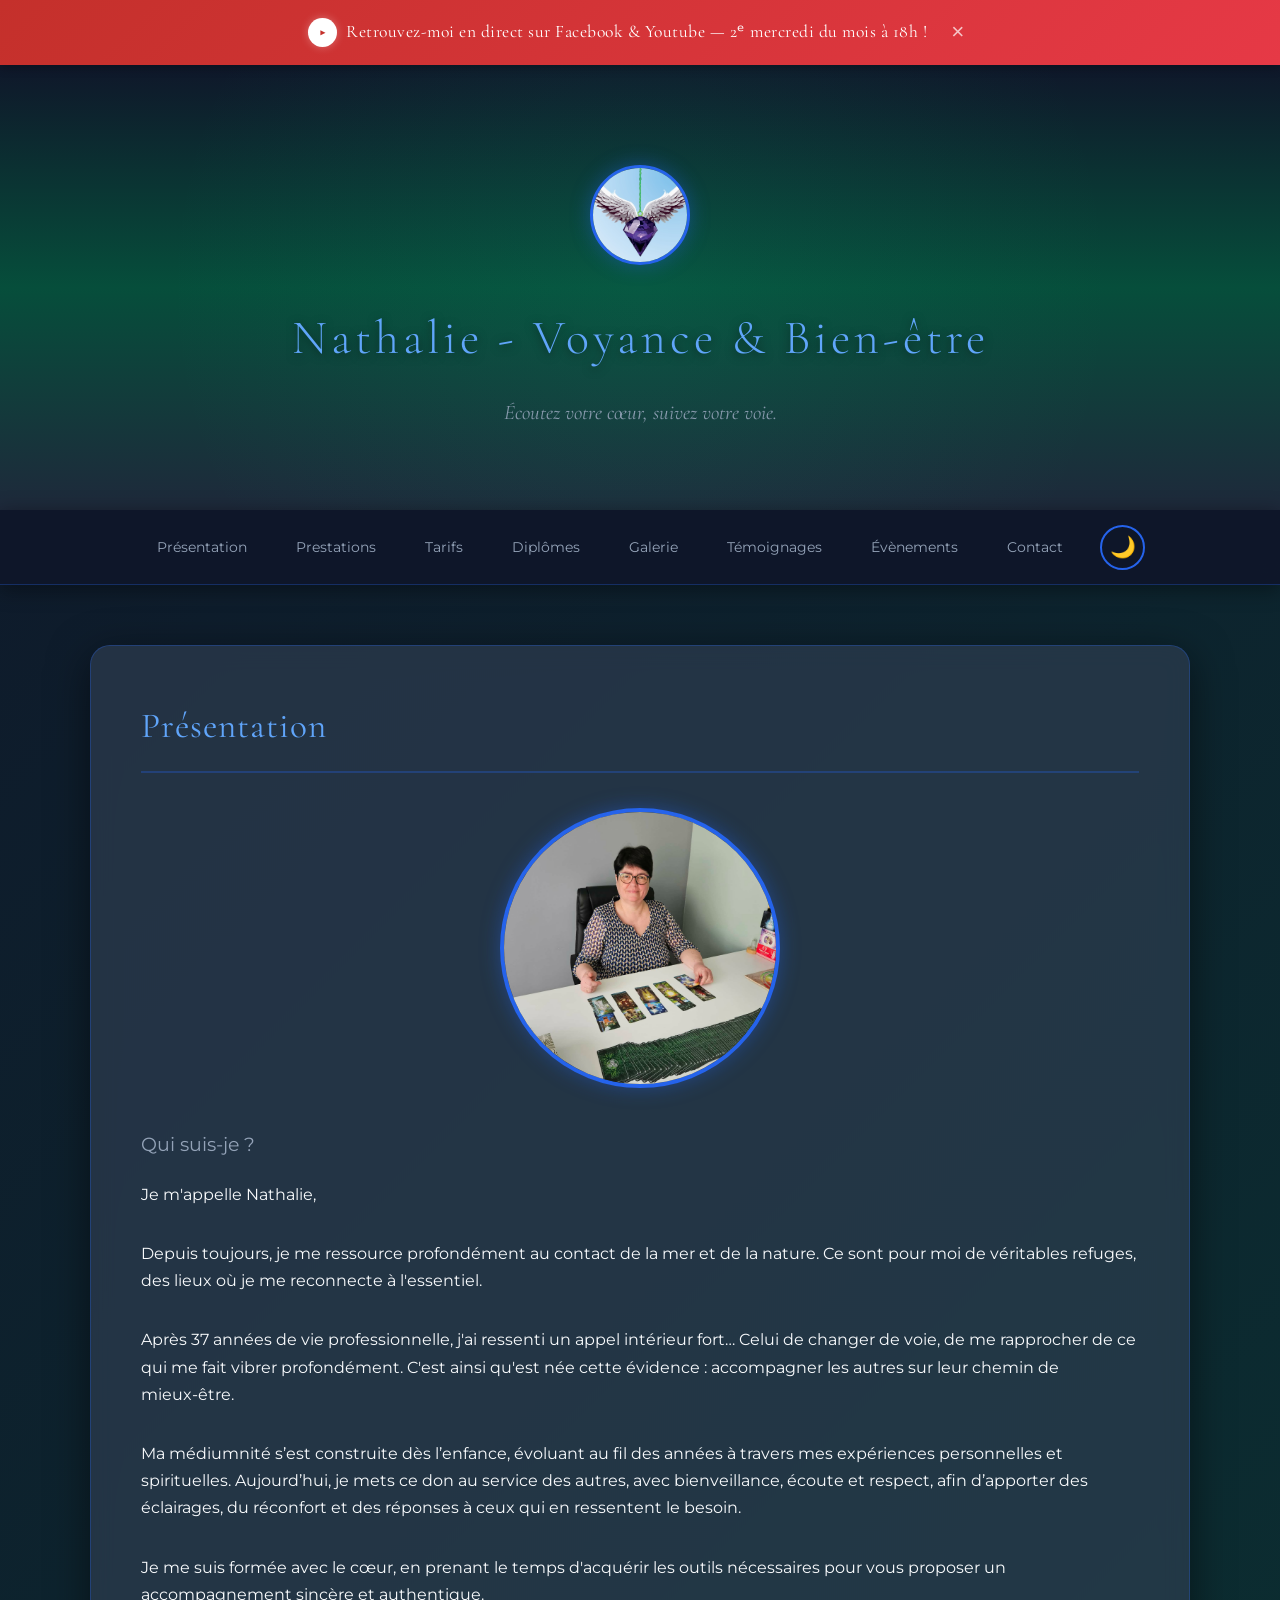
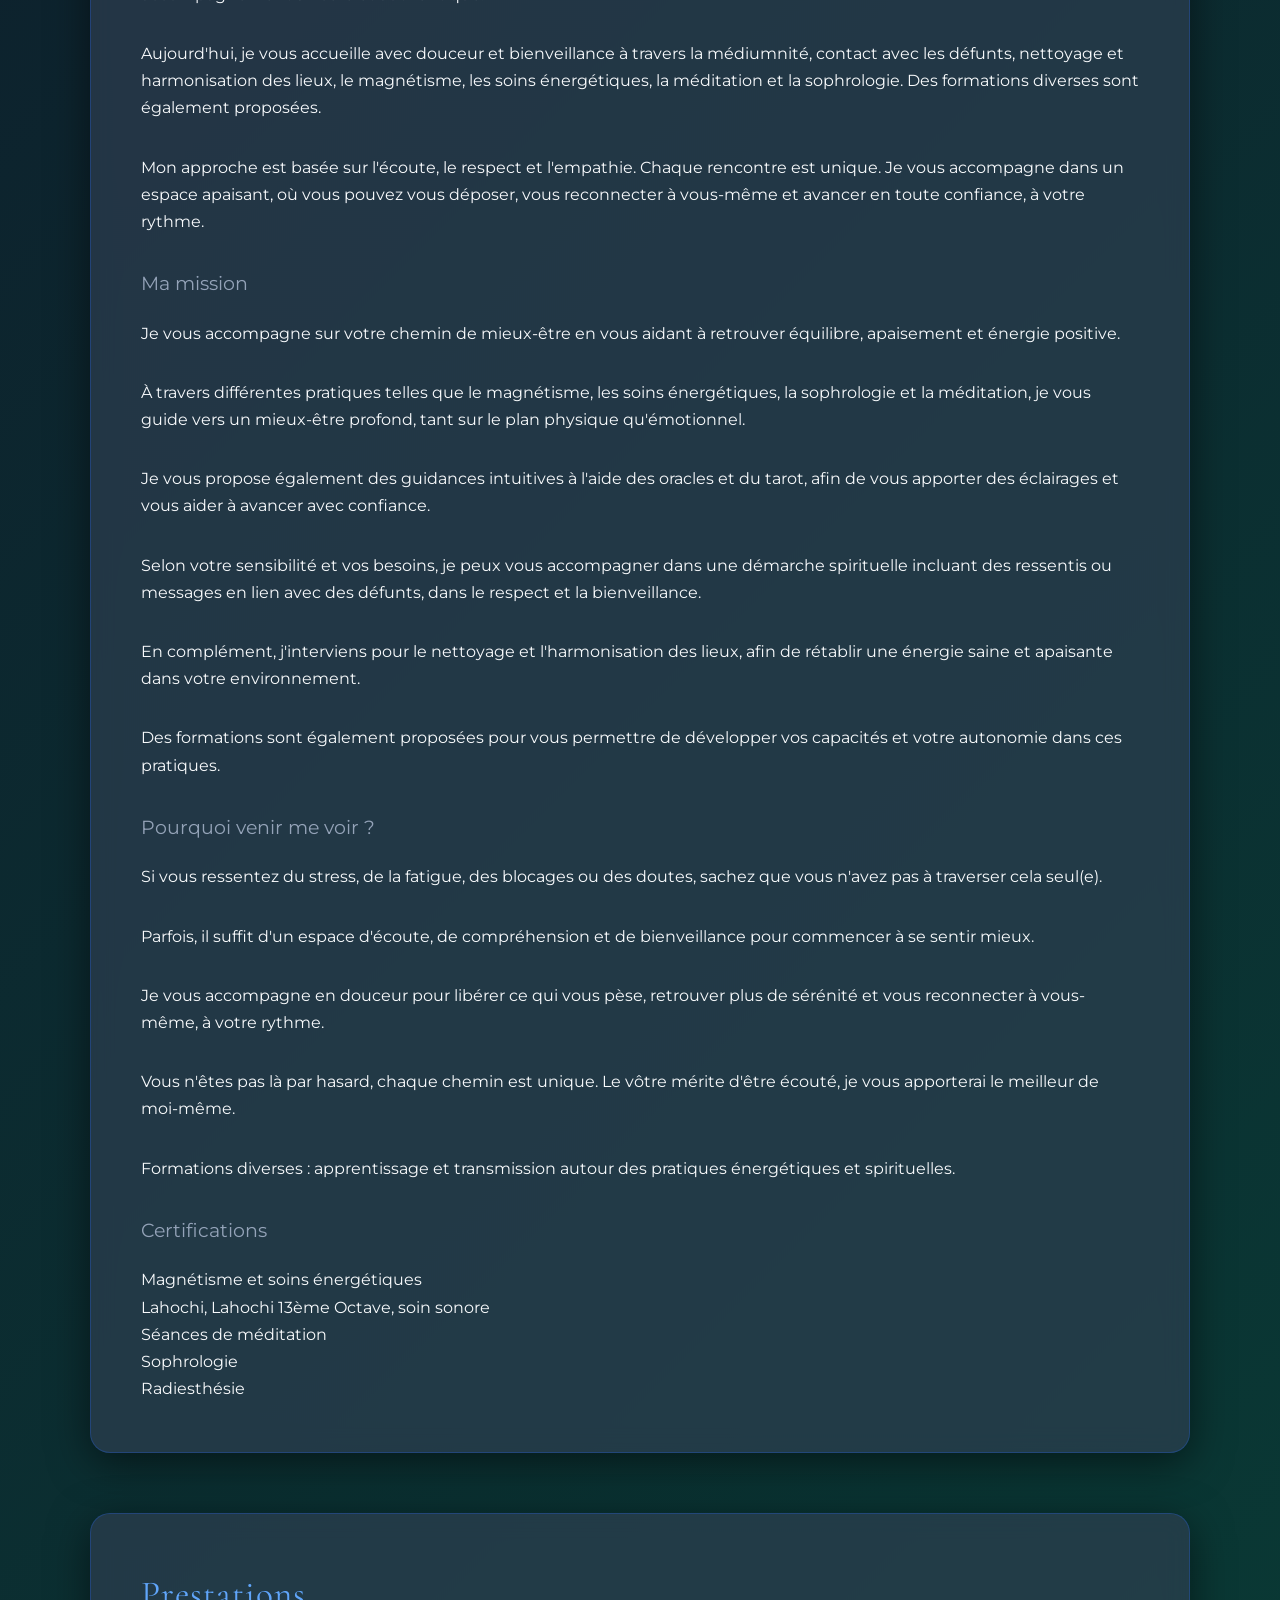
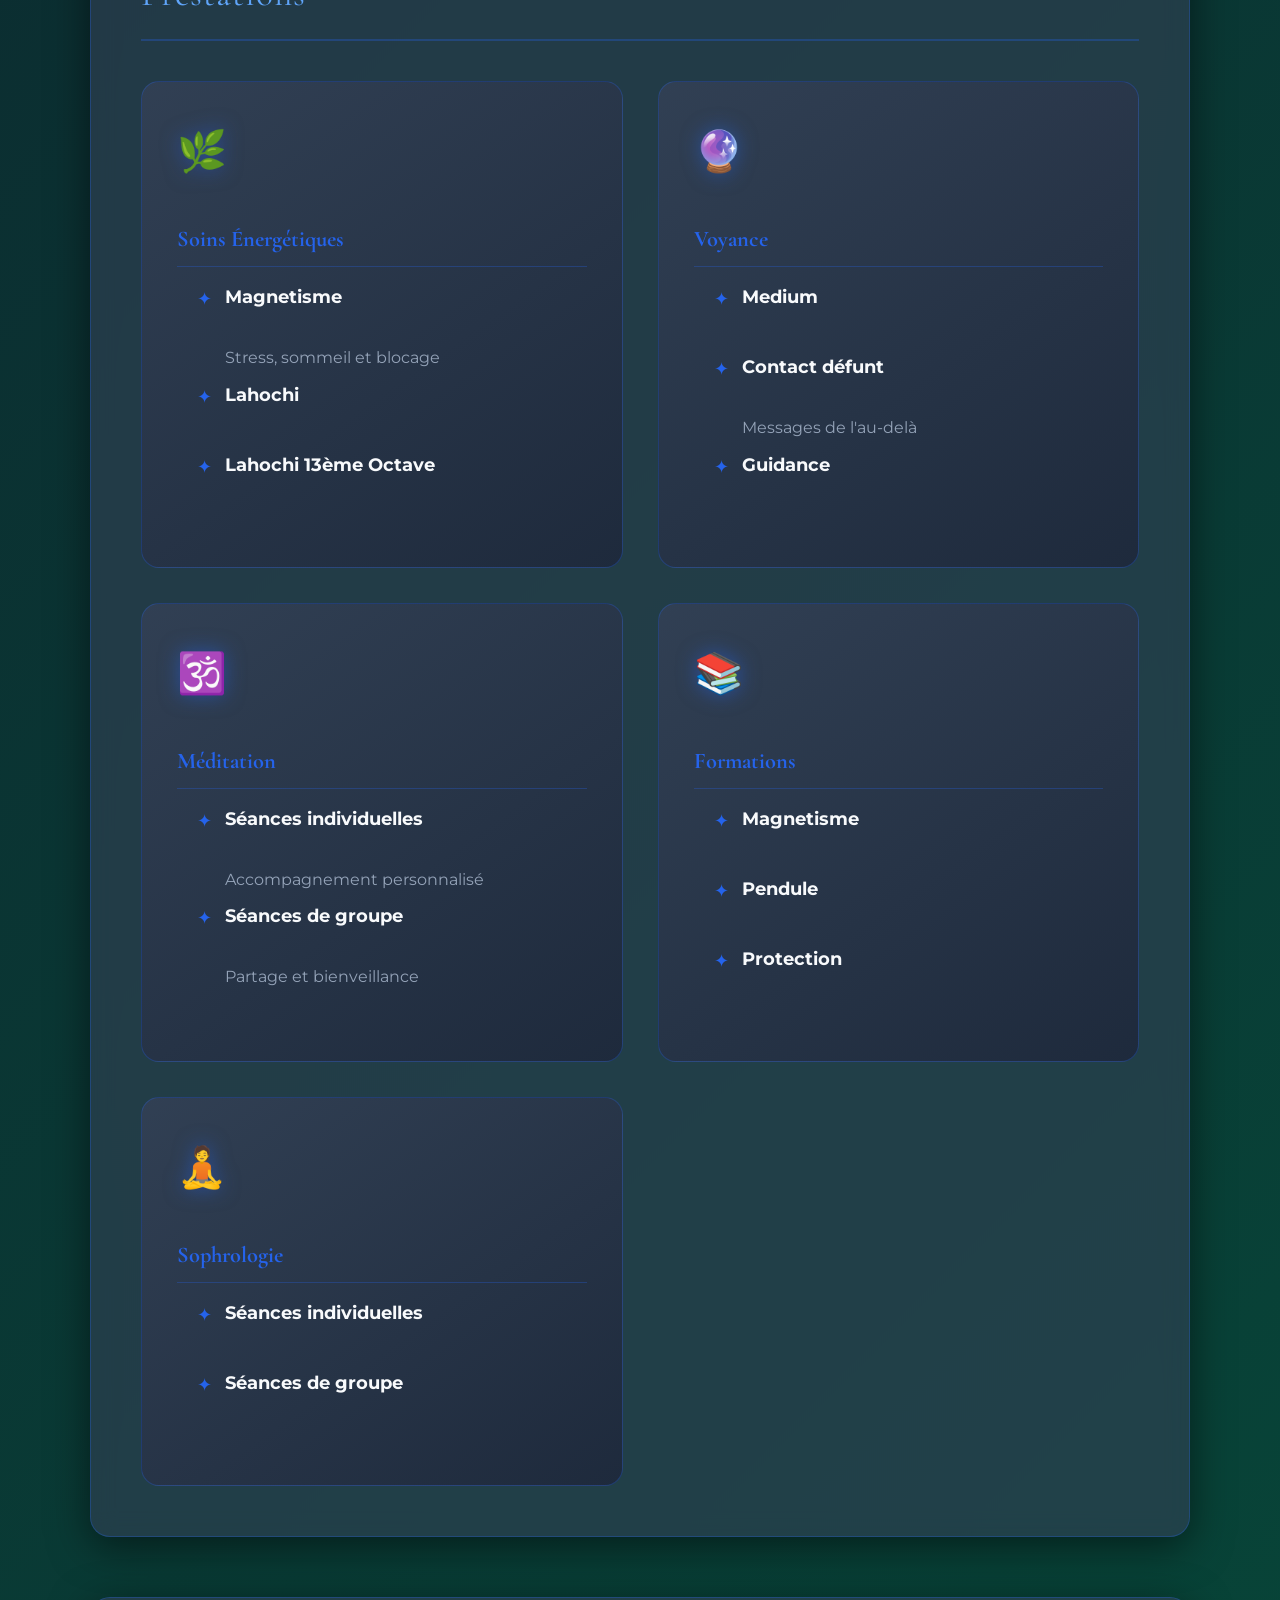
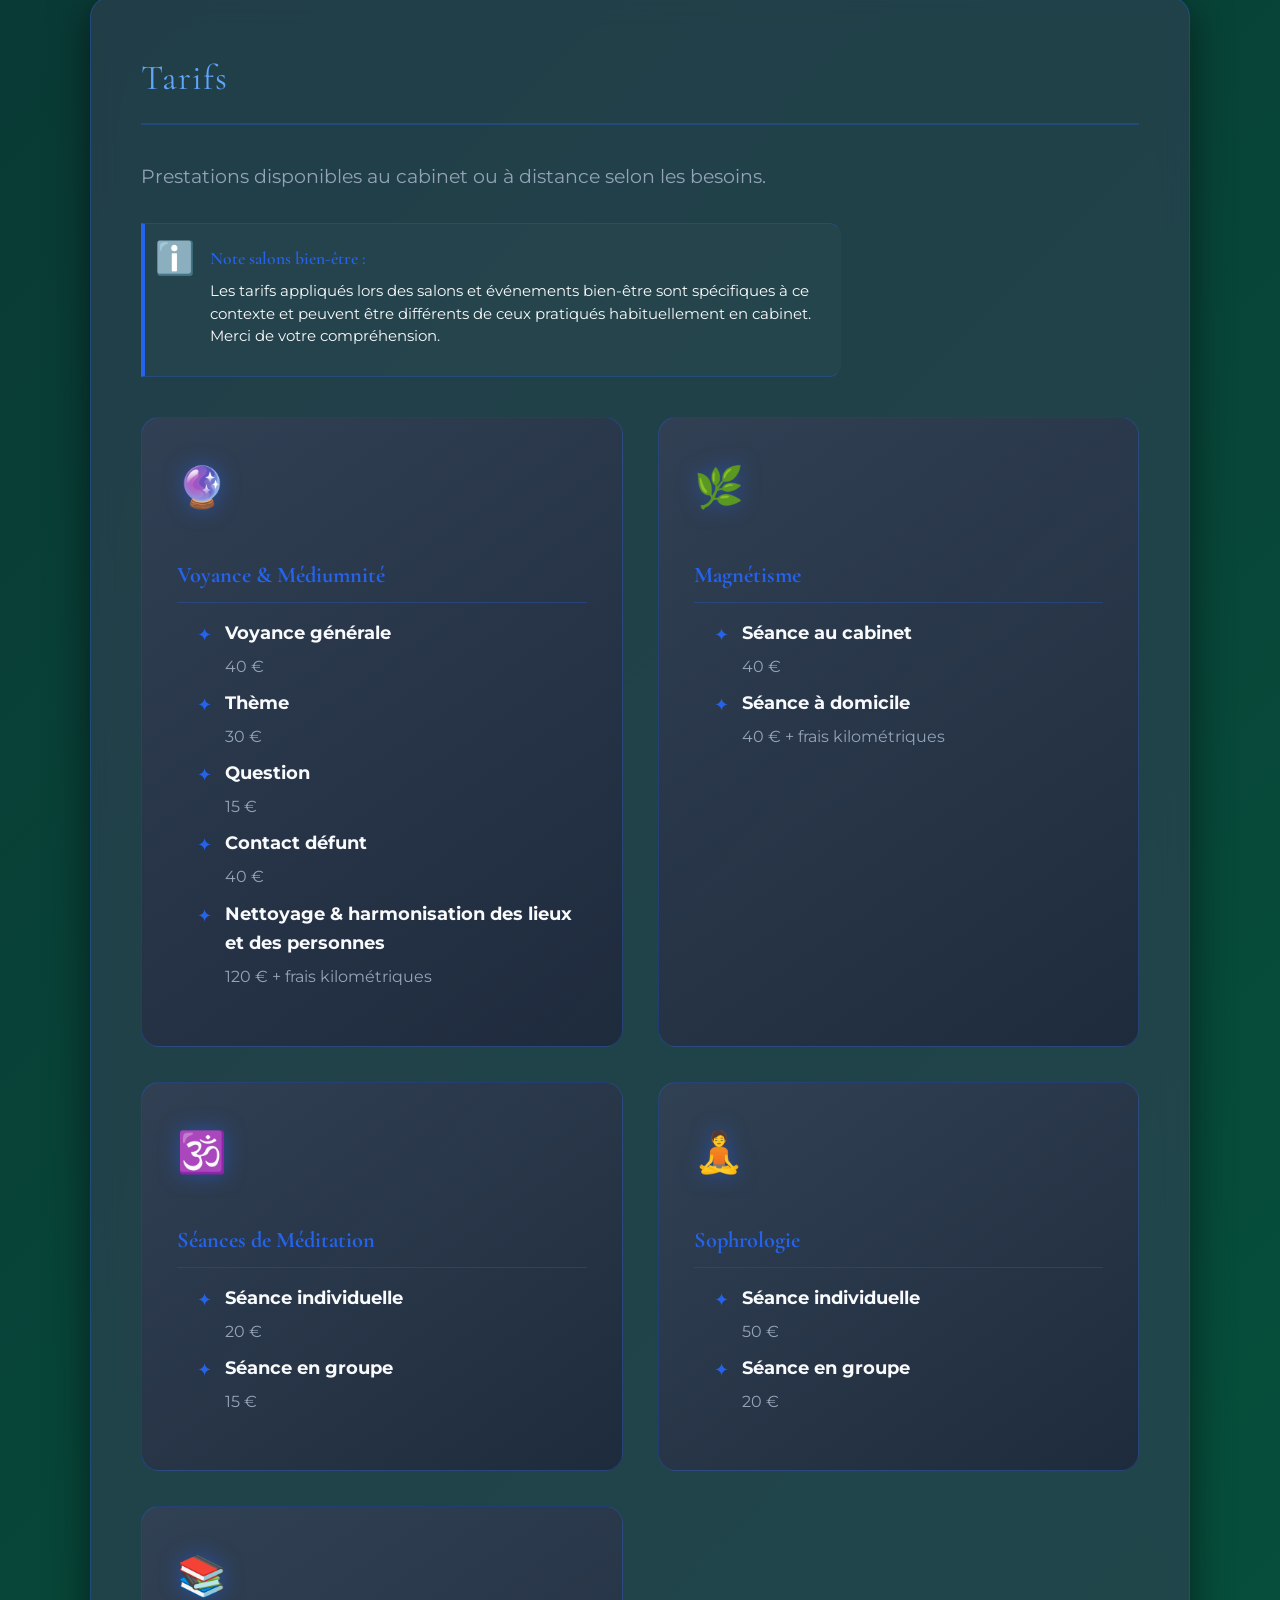
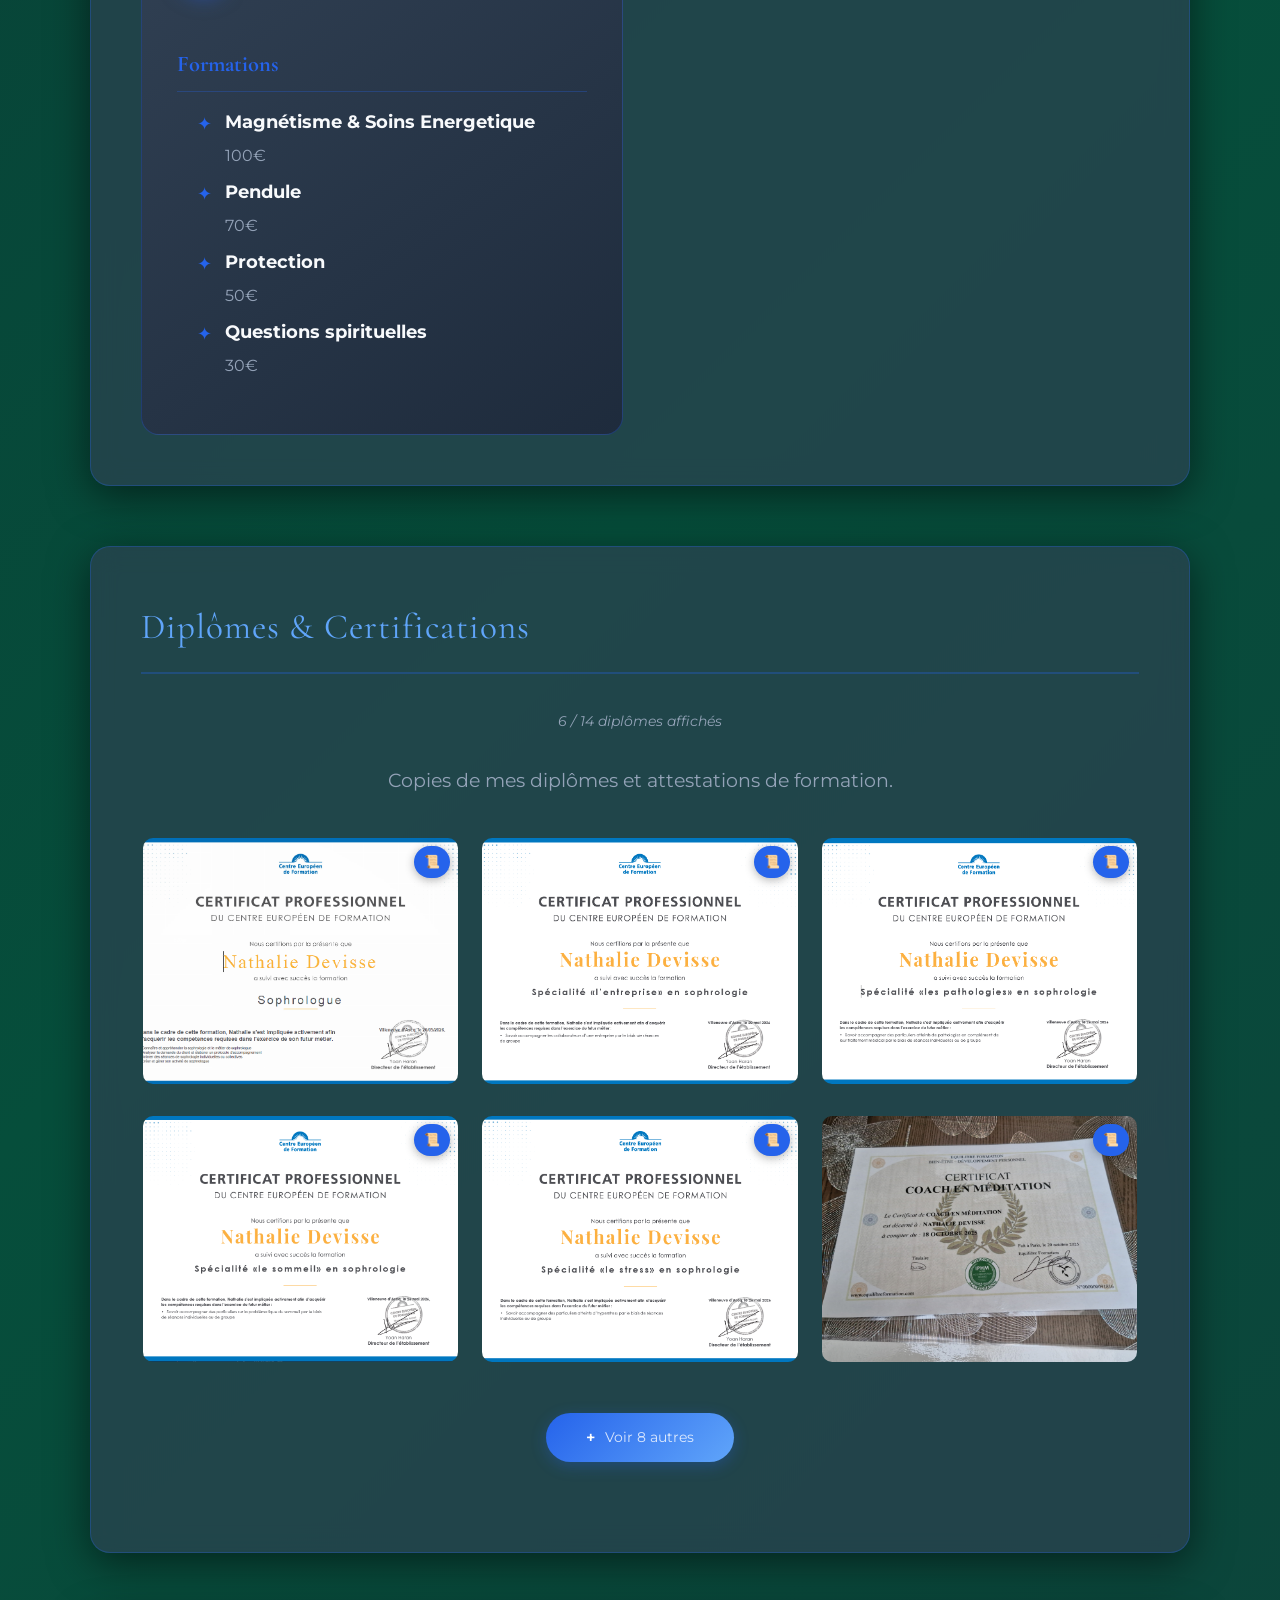
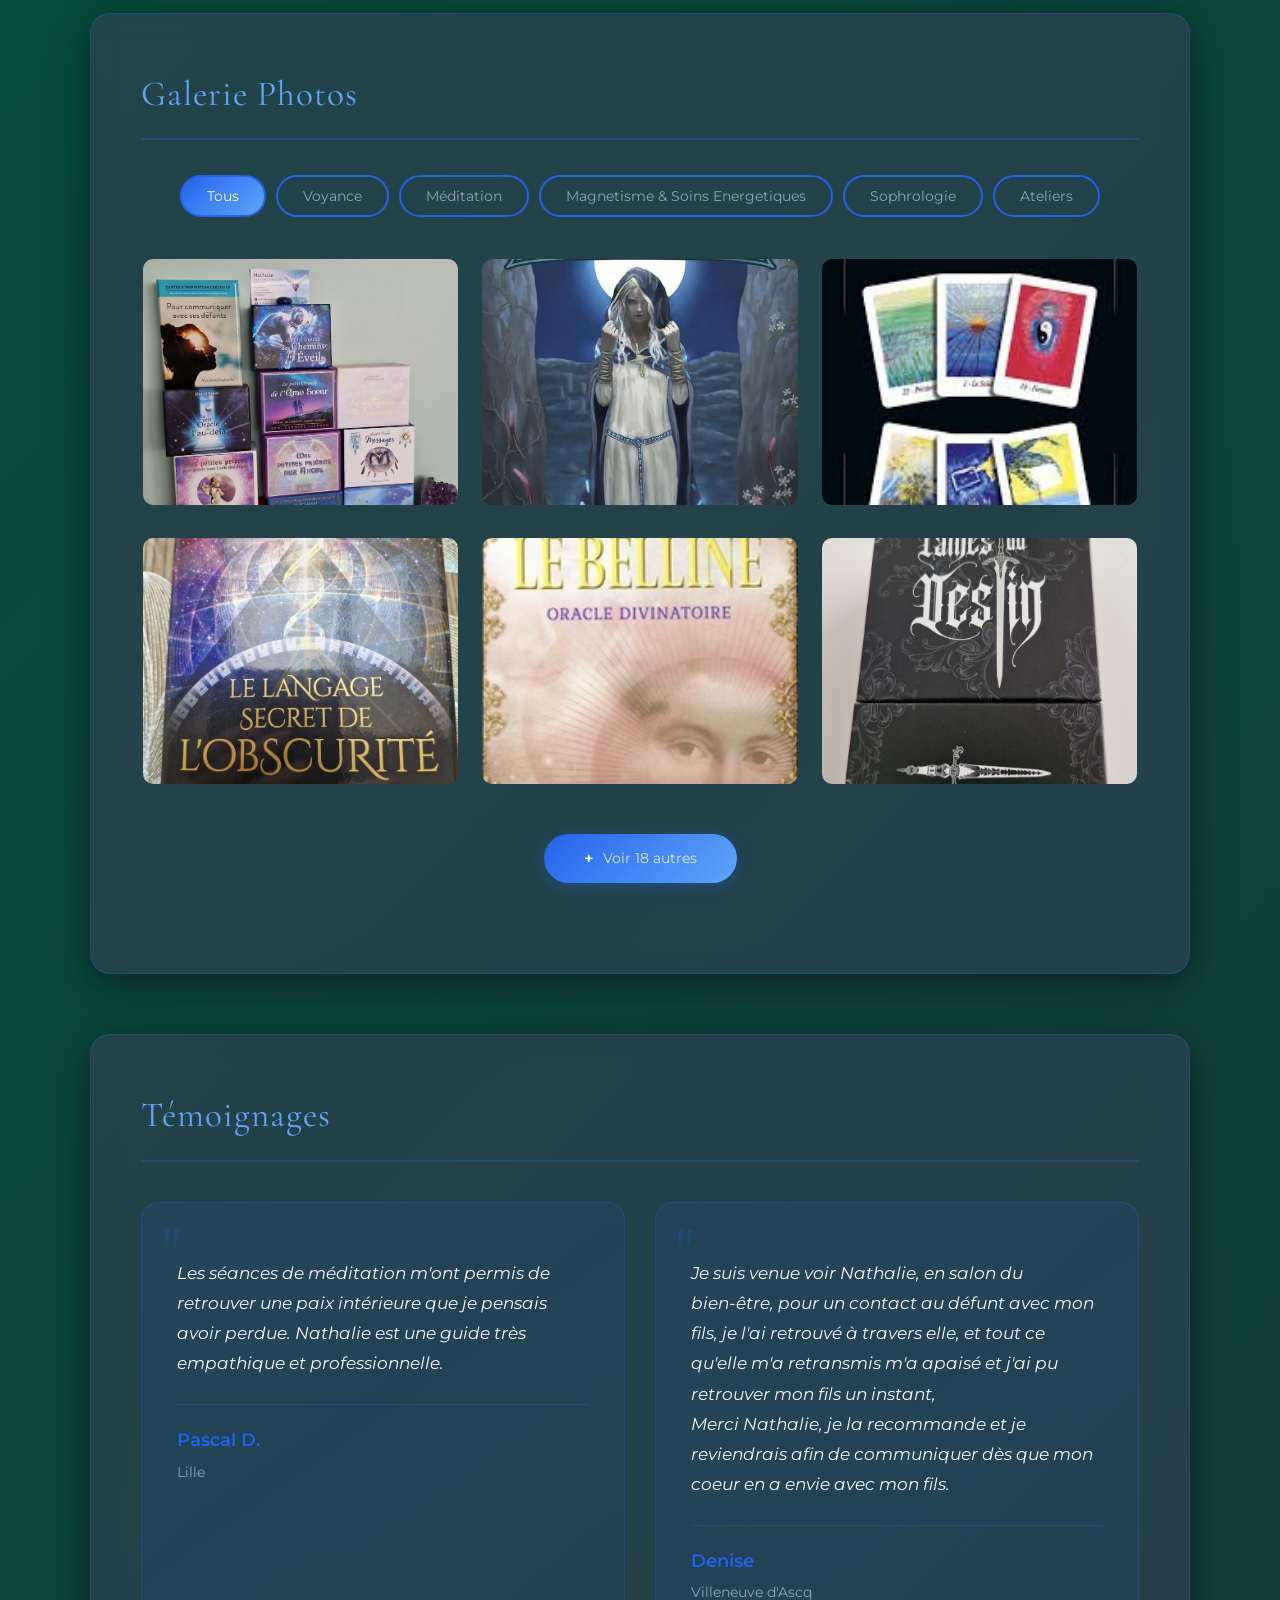
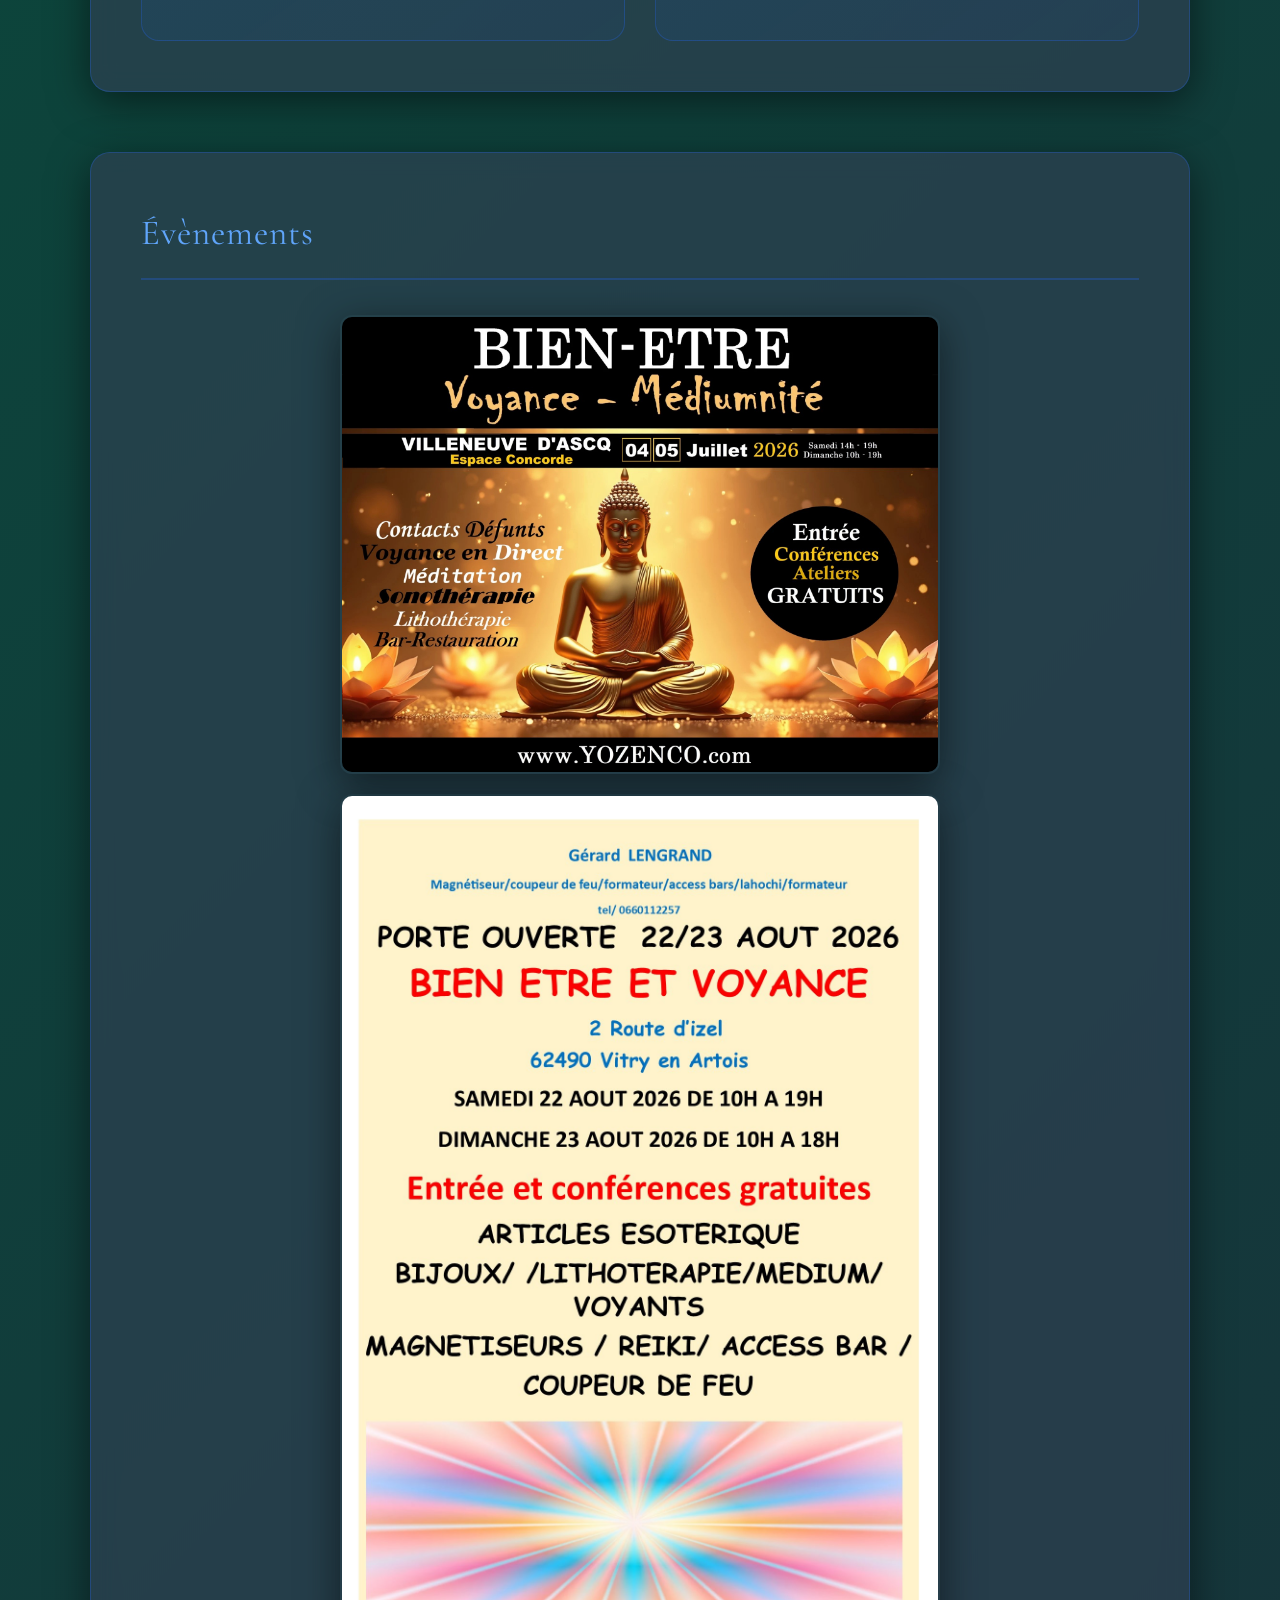
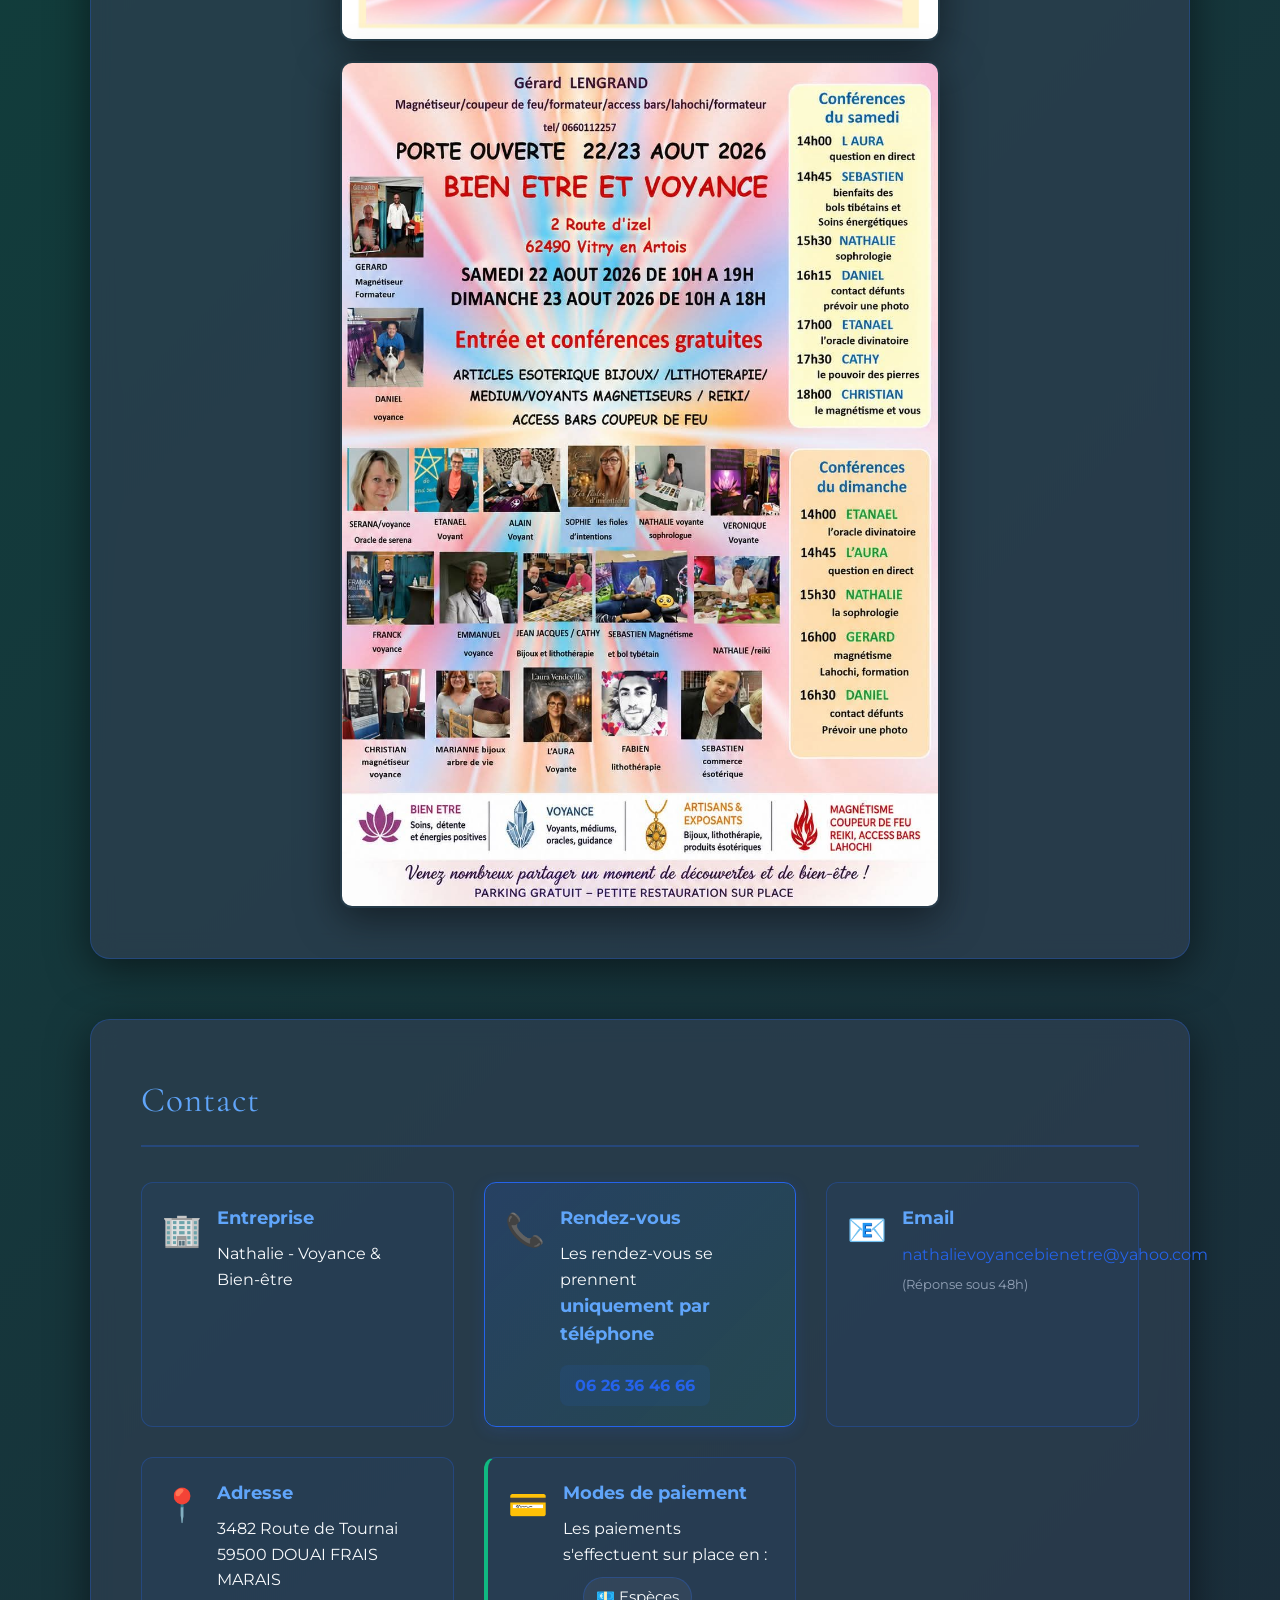
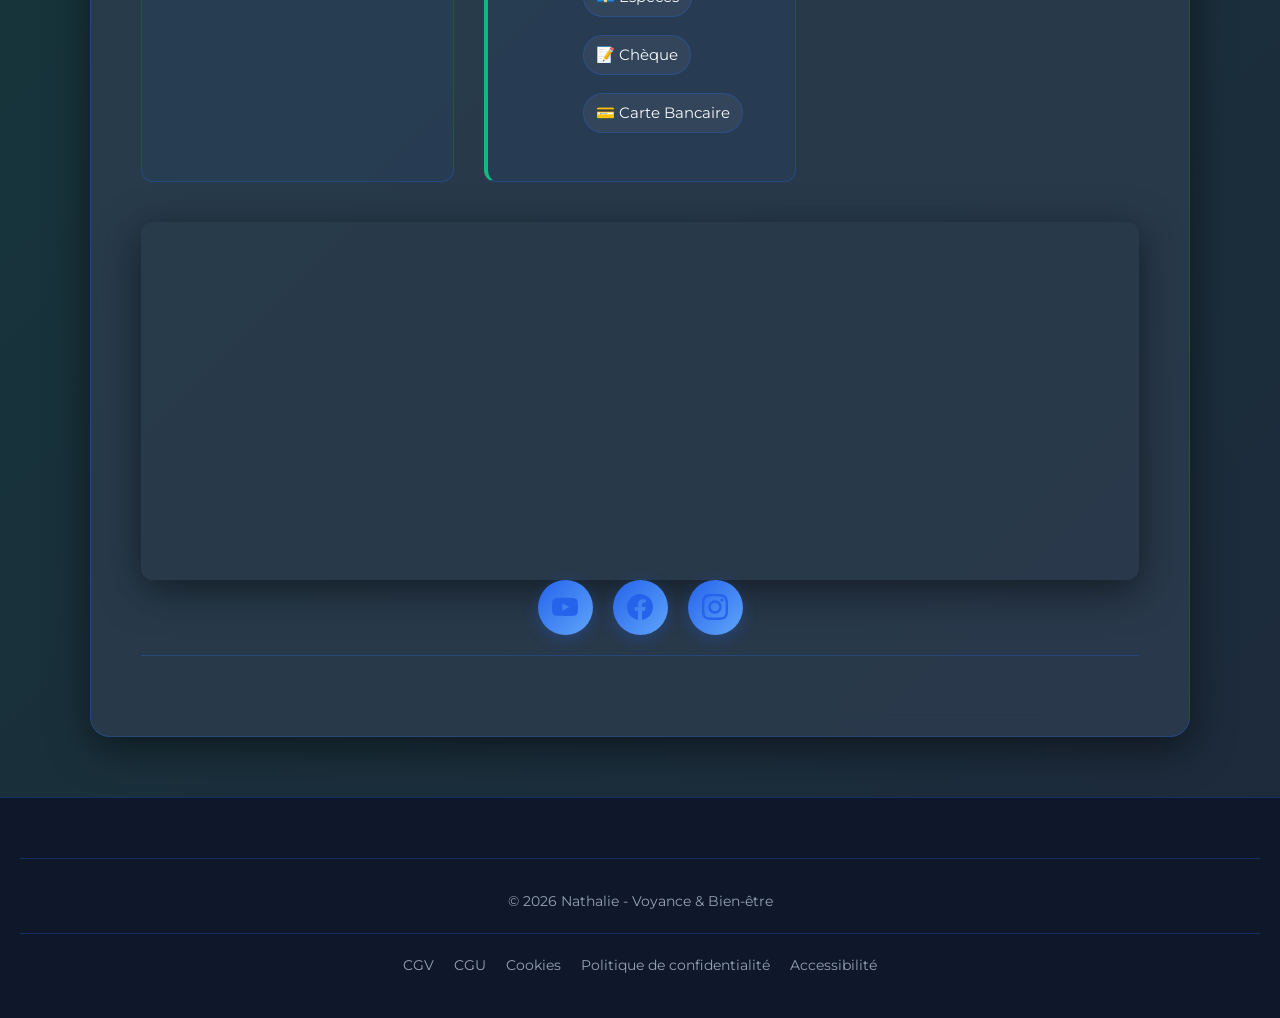
==== index.html @ f1473df8 "Update index.html" ====
<!DOCTYPE html>
<html lang="fr">
<head>
    <meta charset="UTF-8">
    <meta name="viewport" content="width=device-width, initial-scale=1.0">
    <meta name="description" content="Nathalie - Voyance, magnétisme, sophrologie et bien-être à Douai">
    <meta name="keywords" content="voyance, magnétisme, sophrologie, bien-être, méditation, Douai">
    <meta property="og:title" content="Nathalie - Voyance & Bien-être">
    <link rel="icon" href="assets/diamond.jpg" type="image/x-icon">
    <title>Nathalie - Voyance & Bien-être</title>
    

    <link rel="preconnect" href="https://fonts.googleapis.com">
    <link rel="preconnect" href="https://fonts.gstatic.com" crossorigin>
    <link href="https://fonts.googleapis.com/css2?family=Cormorant+Garamond:wght@300;400;600&family=Montserrat:wght@300;400;500&display=swap" rel="stylesheet">
    
    <link rel="stylesheet" href="styles/theme_bleu_roi.css">
    <!--<link rel="stylesheet" href="form.css">-->
</head>
<body>

<!-- Bandeau rouge -->
<div id="yt-banner" class="yt-promo-banner"> <!-- A MODIFIER ICI POUR AFFICHER OU CACHER LE BANDEEAU -->
    <a href="https://www.youtube.com/@NathalieVoyanceBienEtre" target="_blank" rel="noopener noreferrer" class="yt-banner-link">
        <span class="yt-icon">▶</span>
        <span class="yt-banner-text">Retrouvez-moi en direct sur Facebook & Youtube — 2ᵉ mercredi du mois à 18h&nbsp;!</span>
    </a>
    <button id="close-yt-banner" class="yt-banner-close" aria-label="Fermer le bandeau">&times;</button>
</div>
    
    <header class="hero-header">
        <div class="header-overlay"></div>
        <div class="header-content">
            <div class="logo">
                <img src="assets/diamond.jpg" alt="Logo Nathalie" class="header-logo">
            </div>
            <h1>Nathalie - Voyance & Bien-être</h1>
            <p class="tagline">Écoutez votre cœur, suivez votre voie.</p>
        </div>
    </header>


    <nav class="modern-nav">
    <!-- Bouton Burger (visible uniquement sur mobile) -->
    <button class="burger-menu" aria-label="Menu">
        <span></span>
        <span></span>
        <span></span>
    </button>
        <ul>
            <li><a href="#presentation">Présentation</a></li>
            <li><a href="#prestations">Prestations</a></li>
            <li><a href="#tarifs">Tarifs</a></li>
            <li><a href="#diplomes">Diplômes</a></li>
            <li><a href="#galerie">Galerie</a></li>
            <li><a href="#temoignages">Témoignages</a></li>
            <li><a href="#evenements">Évènements</a></li>
            <li><a href="#contact">Contact </a></li>
            <li class="theme-switch">
                <button id="theme-toggle" aria-label="Basculer le thème">🌙</button>
            </li>
        </ul>
    </nav>

    <main>
        

        <section id="presentation" class="container glass-effect">
            <h2>Présentation</h2>
            <div class="profile-photo-container">
                <img 
                    src="assets/profile/nathalie.jpg" 
                    alt="Nathalie - Voyance et Bien-être à Douai" 
                    class="profile-photo"
                    loading="lazy"
                    width="300"
                    height="300"
                >
            </div>

            <p class="lead-text mb-2">Qui suis-je ?</p>
            <p class="mb-2">Je m'appelle Nathalie,</p>
            <p class="mb-2">Depuis toujours, je me ressource profondément au contact de la mer et de la nature. Ce sont pour moi de véritables refuges, des lieux où je me reconnecte à l'essentiel.</p>
            <p class="mb-2">Après 37 années de vie professionnelle, j'ai ressenti un appel intérieur fort… Celui de changer de voie, de me rapprocher de ce qui me fait vibrer profondément. C'est ainsi qu'est née cette évidence : accompagner les autres sur leur chemin de mieux-être.</p>
            <p class="mb-2">Ma médiumnité s’est construite dès l’enfance, évoluant au fil des années à travers mes expériences personnelles et spirituelles. Aujourd’hui, je mets ce don au service des autres, avec bienveillance, écoute et respect, afin d’apporter des éclairages, du réconfort et des réponses à ceux qui en ressentent le besoin.</p>
            <p class="mb-2">Je me suis formée avec le cœur, en prenant le temps d'acquérir les outils nécessaires pour vous proposer un accompagnement sincère et authentique.</p>
            <p class="mb-2">Aujourd'hui, je vous accueille avec douceur et bienveillance à travers la médiumnité, contact avec les défunts, nettoyage et harmonisation des lieux, le magnétisme, les soins énergétiques, la méditation et la sophrologie. Des formations diverses sont également proposées.</p>
            <p class="mb-2">Mon approche est basée sur l'écoute, le respect et l'empathie. Chaque rencontre est unique. Je vous accompagne dans un espace apaisant, où vous pouvez vous déposer, vous reconnecter à vous-même et avancer en toute confiance, à votre rythme.</p>

            <p class="lead-text mb-2">Ma mission</p>
            <p class="mb-2">Je vous accompagne sur votre chemin de mieux-être en vous aidant à retrouver équilibre, apaisement et énergie positive.</p>
            <p class="mb-2">À travers différentes pratiques telles que le magnétisme, les soins énergétiques, la sophrologie et la méditation, je vous guide vers un mieux-être profond, tant sur le plan physique qu'émotionnel.</p>
            <p class="mb-2">Je vous propose également des guidances intuitives à l'aide des oracles et du tarot, afin de vous apporter des éclairages et vous aider à avancer avec confiance.</p>
            <p class="mb-2">Selon votre sensibilité et vos besoins, je peux vous accompagner dans une démarche spirituelle incluant des ressentis ou messages en lien avec des défunts, dans le respect et la bienveillance.</p>
            <p class="mb-2">En complément, j'interviens pour le nettoyage et l'harmonisation des lieux, afin de rétablir une énergie saine et apaisante dans votre environnement.</p>
            <p class="mb-2">Des formations sont également proposées pour vous permettre de développer vos capacités et votre autonomie dans ces pratiques.</p>

            <p class="lead-text mb-2">Pourquoi venir me voir ?</p>
            <p class="mb-2">Si vous ressentez du stress, de la fatigue, des blocages ou des doutes, sachez que vous n'avez pas à traverser cela seul(e).</p>
            <p class="mb-2">Parfois, il suffit d'un espace d'écoute, de compréhension et de bienveillance pour commencer à se sentir mieux.</p>
            <p class="mb-2">Je vous accompagne en douceur pour libérer ce qui vous pèse, retrouver plus de sérénité et vous reconnecter à vous-même, à votre rythme.</p>
            <p class="mb-2">Vous n'êtes pas là par hasard, chaque chemin est unique. Le vôtre mérite d'être écouté, je vous apporterai le meilleur de moi-même.</p>
            <p class="mb-2">Formations diverses : apprentissage et transmission autour des pratiques énergétiques et spirituelles.</p>

            <p class="lead-text mb-2">Certifications</p>
            <p>
                Magnétisme et soins énergétiques<br>
                Lahochi, Lahochi 13ème Octave, soin sonore<br>
                Séances de méditation<br>
                Sophrologie<br>
                Radiesthésie
            </p>
        </section>


        <section id="prestations" class="container glass-effect">
            <h2>Prestations</h2>
            <div class="services-grid">
                <div class="service-card hover-lift">
                    <div class="card-icon">🌿</div>
                    <h3>Soins Énergétiques</h3>
                    <ul class="service-list">
                        <li><strong>Magnetisme</strong><br>Stress, sommeil et blocage</li>
                        <li><strong>Lahochi</strong><br></li>
                        <li><strong>Lahochi 13ème Octave</strong><br></li>
                    </ul>
                </div>
                <div class="service-card hover-lift">
                    <div class="card-icon">🔮</div>
                    <h3>Voyance</h3>
                    <ul class="service-list">
                        <li><strong>Medium</strong><br></li>
                        <li><strong>Contact défunt</strong><br>Messages de l'au-delà</li>
                        <li><strong>Guidance</strong><br></li>
                    </ul>
                </div>
                <div class="service-card hover-lift">
                    <div class="card-icon">🕉️</div>
                    <h3>Méditation</h3>
                    <ul class="service-list">
                        <li><strong>Séances individuelles</strong><br>Accompagnement personnalisé</li>
                        <li><strong>Séances de groupe</strong><br>Partage et bienveillance</li>
                    </ul>
                </div>
                <div class="service-card hover-lift">
                    <div class="card-icon">📚</div>
                    <h3>Formations</h3>
                    <ul class="service-list">
                        <li><strong>Magnetisme</strong><br></li>
                        <li><strong>Pendule</strong><br></li>
                        <li><strong>Protection</strong><br></li>
                    </ul>
                </div>
                <div class="service-card hover-lift">
                    <div class="card-icon">🧘</div>
                    <h3>Sophrologie</h3>
                    <ul class="service-list">
                        <li><strong>Séances individuelles</strong><br></li>
                        <li><strong>Séances de groupe</strong><br></li>
                    </ul>
                </div>
            </div>
        </section>


        <section id="tarifs" class="container glass-effect">
            <h2>Tarifs</h2>

            <p class="lead-text">
                Prestations disponibles au cabinet ou à distance selon les besoins.
            </p>

            <div class="salons-notice left-align-notice">
                <div class="notice-icon">ℹ️</div>
                <div class="notice-content">
                    <strong>Note salons bien-être :</strong>
                    <p>Les tarifs appliqués lors des salons et événements bien-être sont spécifiques à ce contexte et peuvent être différents de ceux pratiqués habituellement en cabinet. Merci de votre compréhension.</p>
                </div>
            </div>

            <div class="services-grid">
                <!-- Voyance -->
                <div class="service-card hover-lift">
                    <div class="card-icon">🔮</div>

                    <h3>Voyance & Médiumnité</h3>

                    <ul class="service-list">
                        <li>
                            <strong>Voyance générale</strong>
                            40 €
                        </li>

                        <li>
                            <strong>Thème</strong>
                            30 €
                        </li>

                        <li>
                            <strong>Question</strong>
                            15 €
                        </li>

                        <li>
                            <strong>Contact défunt</strong>
                            40 €
                        </li>
                        
                        <li>
                            <strong>Nettoyage & harmonisation des lieux et des personnes</strong>
                            120 € + frais kilométriques
                        </li>
                    </ul>
                </div>

                <!-- Magnétisme -->
                <div class="service-card hover-lift">
                    <div class="card-icon">🌿</div>

                    <h3>Magnétisme</h3>

                    <ul class="service-list">
                        <li>
                            <strong>Séance au cabinet</strong>
                            40 €
                        </li>

                        <li>
                            <strong>Séance à domicile</strong>
                            40 € + frais kilométriques
                        </li>
                    </ul>
                </div>

                <!-- Méditation -->
                <div class="service-card hover-lift">
                    <div class="card-icon">🕉️</div>

                    <h3>Séances de Méditation</h3>

                    <ul class="service-list">
                        <li>
                            <strong>Séance individuelle</strong>
                            20 €
                        </li>

                        <li>
                            <strong>Séance en groupe</strong>
                            15 €
                        </li>
                    </ul>
                </div>

                <!-- Sophrologie -->
                <div class="service-card hover-lift">
                    <div class="card-icon">🧘</div>

                    <h3>Sophrologie</h3>

                    <ul class="service-list">
                        <li>
                            <strong>Séance individuelle</strong>
                            50 €
                        </li>

                        <li>
                            <strong>Séance en groupe</strong>
                            20 €
                        </li>
                    </ul>
                </div>

                <!-- Formations -->
                <div class="service-card hover-lift">
                    <div class="card-icon">📚</div>

                    <h3>Formations</h3>

                    <ul class="service-list">
                        <li><strong>Magnétisme & Soins Energetique</strong> 100€ </li>
                        <li><strong>Pendule</strong> 70€</li>
                        <li><strong>Protection </strong> 50€</li>
                        <li><strong>Questions spirituelles </strong> 30€</li>
                    </ul>

                    <p style="margin-top: 20px; color: var(--text-secondary); font-style: italic;">
                    </p>
                </div>

            </div>
        </section>

        <section id="diplomes" class="container glass-effect">
            <h2>Diplômes & Certifications</h2>
            <p class="gallery-info" id="diplomes-info"></p>
            <p class="lead-text">Copies de mes diplômes et attestations de formation.</p>
            
            <div class="gallery-grid" id="diplomes-grid">
                <!-- Les diplômes seront chargés ici via JavaScript -->
            </div>
        </section>

        <section id="galerie" class="container glass-effect">
                <h2>Galerie Photos</h2>
            <!-- Filtres de catégories -->
            <div class="gallery-filters">
                <button class="filter-btn active" data-category="tous">Tous</button>
                <button class="filter-btn" data-category="voyance">Voyance</button>
                <button class="filter-btn" data-category="meditation">Méditation</button>
                <button class="filter-btn" data-category="energie">Magnetisme & Soins Energetiques</button>
                <button class="filter-btn" data-category="sophrologie">Sophrologie</button>
                <button class="filter-btn" data-category="ateliers">Ateliers</button>
            </div>
            
            <div class="gallery-grid" id="gallery-grid"></div>
            
            <!-- Indicateur de résultat -->
            <p class="gallery-info" id="gallery-info"></p>
        </section>

        <div id="lightbox" class="lightbox">
            <span class="close-btn">&times;</span>
            <img class="lightbox-img" id="lightbox-img" src="" alt="">
        </div>

        <section id="temoignages" class="container glass-effect">
            <h2>Témoignages</h2>
            <div class="testimonials-grid">
                <div class="testimonial-card">
                    <div class="quote-icon">"</div>
                    <p class="testimonial-text">Les séances de méditation m'ont permis de retrouver une paix intérieure que je pensais avoir perdue. Nathalie est une guide très empathique et professionnelle.</p>
                    <div class="testimonial-author">
                        <span class="author-name">Pascal D.</span>
                        <span class="author-location">Lille</span>
                    </div>
                </div>

                <div class="testimonial-card">
                    <div class="quote-icon">"</div>
                    <p class="testimonial-text">Je suis venue voir Nathalie, en salon du bien-être, pour un contact au défunt avec mon fils, je l'ai retrouvé à travers elle, et tout ce qu'elle m'a retransmis m'a apaisé et j'ai pu retrouver mon fils un instant,</br> Merci Nathalie, je la recommande et je reviendrais afin de communiquer dès que mon coeur en a envie avec mon fils.</p>
                    <div class="testimonial-author">
                        <span class="author-name">Denise</span>
                        <span class="author-location">Villeneuve d'Ascq</span>
                    </div>
                </div>
            </div>
        </section>

        <section id="evenements" class="container glass-effect">
            <h2>Évènements</h2>
            <div class="event-photo-container" id="evenements-grid">
                <p class="no-photos">Chargement en cours...</p>
            </div>
        </section>

        
        <section id="contact" class="container glass-effect">
            <h2>Contact</h2>
            
            <div class="contact-info">
                <!-- Entreprise -->
                <div class="contact-item">
                    <span class="contact-icon">🏢</span>
                    <div class="contact-details">
                        <strong>Entreprise</strong>
                        <p>Nathalie - Voyance & Bien-être</p>
                    </div>
                </div>
                
                <!-- Téléphone (Prioritaire) -->
                <div class="contact-item highlight">
                    <span class="contact-icon">📞</span>
                    <div class="contact-details">
                        <strong>Rendez-vous</strong>
                        <p>Les rendez-vous se prennent <strong>uniquement par téléphone</strong></p>
                        <a href="tel:+33626364666" class="phone-link">06 26 36 46 66</a>
                    </div>
                </div>
                
                <!-- Email -->
                <div class="contact-item">
                    <span class="contact-icon">📧</span>
                    <div class="contact-details">
                        <strong>Email</strong>
                        <a href="mailto:nathalievoyancebienetre@yahoo.com">nathalievoyancebienetre@yahoo.com</a>
                        <small style="display:block; margin-top:5px; color:var(--text-secondary);">(Réponse sous 48h)</small>
                    </div>
                </div>
                
                <!-- Adresse -->
                <div class="contact-item">
                    <span class="contact-icon">📍</span>
                    <div class="contact-details">
                        <strong>Adresse</strong>
                        <p>3482 Route de Tournai<br>59500 DOUAI FRAIS MARAIS</p>
                    </div>
                </div>

                <!-- Paiement -->
                <div class="contact-item payment-info">
                    <span class="contact-icon">💳</span>
                    <div class="contact-details">
                        <strong>Modes de paiement</strong>
                        <p>Les paiements s'effectuent sur place en :</p>
                        <ul class="payment-list">
                            <li>💶 Espèces</li>
                            <li>📝 Chèque</li>
                            <li>💳 Carte Bancaire</li>
                        </ul>
                    </div>
                </div>
            </div>
            
            <!-- Carte Google Maps -->
            <div class="map-container">
                <iframe 
                    src="https://www.google.com/maps?q=50.403443089725826,3.122348497734342&output=embed" 
                    width="100%" 
                    height="350" 
                    style="border:0; border-radius: 12px;" 
                    allowfullscreen="" 
                    loading="lazy" 
                    referrerpolicy="no-referrer-when-downgrade">
                </iframe>
            </div>
            
            <div class="social-links-contact">
                <a href="https://www.youtube.com/@NathalieVoyanceBienEtre" target="_blank" rel="noopener noreferrer" class="social-btn-contact youtube" aria-label="YouTube">
                    <svg viewBox="0 0 24 24" fill="currentColor"><path d="M23.498 6.186a3.016 3.016 0 0 0-2.122-2.136C19.505 3.545 12 3.545 12 3.545s-7.505 0-9.377.505A3.017 3.017 0 0 0 .502 6.186C0 8.07 0 12 0 12s0 3.93.502 5.814a3.016 3.016 0 0 0 2.122 2.136c1.871.505 9.376.505 9.376.505s7.505 0 9.377-.505a3.015 3.015 0 0 0 2.122-2.136C24 15.93 24 12 24 12s0-3.93-.502-5.814zM9.545 15.568V8.432L15.818 12l-6.273 3.568z"/></svg>
                </a>
                <a href="https://www.facebook.com/nathalie.voyancebienetre/" target="_blank" rel="noopener noreferrer" class="social-btn-contact facebook" aria-label="Facebook">
                    <svg viewBox="0 0 24 24" fill="currentColor"><path d="M24 12.073c0-6.627-5.373-12-12-12s-12 5.373-12 12c0 5.99 4.388 10.954 10.125 11.854v-8.385H7.078v-3.47h3.047V9.43c0-3.007 1.792-4.669 4.533-4.669 1.312 0 2.686.235 2.686.235v2.953H15.83c-1.491 0-1.956.925-1.956 1.874v2.25h3.328l-.532 3.47h-2.796v8.385C19.612 23.027 24 18.062 24 12.073z"/></svg>
                </a>
                <a href="https://www.instagram.com/nathalie.voyancebienetre/" target="_blank" rel="noopener noreferrer" class="social-btn-contact instagram" aria-label="Instagram">
                    <svg viewBox="0 0 24 24" fill="currentColor"><path d="M12 2.163c3.204 0 3.584.012 4.85.07 3.252.148 4.771 1.691 4.919 4.919.058 1.265.069 1.645.069 4.849 0 3.205-.012 3.584-.069 4.849-.149 3.225-1.664 4.771-4.919 4.919-1.266.058-1.644.07-4.85.07-3.204 0-3.584-.012-4.849-.07-3.26-.149-4.771-1.699-4.919-4.92-.058-1.265-.07-1.644-.07-4.849 0-3.204.013-3.583.07-4.849.149-3.227 1.664-4.771 4.919-4.919 1.266-.057 1.645-.069 4.849-.069zm0-2.163c-3.259 0-3.667.014-4.947.072-4.358.2-6.78 2.618-6.98 6.98-.059 1.281-.073 1.689-.073 4.948 0 3.259.014 3.668.072 4.948.2 4.358 2.618 6.78 6.98 6.98 1.281.058 1.689.072 4.948.072 3.259 0 3.668-.014 4.948-.072 4.354-.2 6.782-2.618 6.979-6.98.059-1.28.073-1.689.073-4.948 0-3.259-.014-3.667-.072-4.947-.196-4.354-2.617-6.78-6.979-6.98-1.281-.059-1.69-.073-4.949-.073zm0 5.838c-3.403 0-6.162 2.759-6.162 6.162s2.759 6.163 6.162 6.163 6.162-2.759 6.162-6.163c0-3.403-2.759-6.162-6.162-6.162zm0 10.162c-2.209 0-4-1.79-4-4 0-2.209 1.791-4 4-4s4 1.791 4 4c0 2.21-1.791 4-4 4zm6.406-11.845c-.796 0-1.441.645-1.441 1.44s.645 1.44 1.441 1.44c.795 0 1.439-.645 1.439-1.44s-.644-1.44-1.439-1.44z"/></svg>
                </a>
            </div>
        </section>


    </main>

    <footer class="modern-footer">
        <div class="social-links-contact">
            <!-- liens sociaux -->
        </div>
        <p>&copy; 2026 Nathalie - Voyance & Bien-être</p>
        <div class="legal-links">
            <a href="CGV.html">CGV</a>
            <a href="cgu.html">CGU</a>
            <a href="politique-cookies.html">Cookies</a>
            <a href="politique-confidentialite.html">Politique de confidentialité</a>
            <a href="accessibilite.html">Accessibilité</a>
        </div>
    </footer>

    <button id="back-to-top" aria-label="Retour en haut" title="Haut de page">↑</button>
    <script src="script.js"></script>
    <script src="lightbox.min.js"></script> 




</body>
</html>
---- styles/theme_bleu_roi.css ----
/* ============================================
   VARIABLES CSS - Thème Bleu Roi + Vert Background
   ============================================ */
:root {
    /* Thème SOMBRE (défaut) */
    --bg-dark: #0F172A;
    --bg-medium: #1E293B;
    --bg-light: #334155;
    --accent: #2563EB;              /* Bleu roi - ACCENTS PRINCIPAUX */
    --accent-light: #60A5FA;        /* Bleu ciel - ACCENTS */
    --accent-glow: #3B82F6;
    --text-primary: #F8FAFC;
    --text-secondary: #94A3B8;
    --border: rgba(37, 99, 235, 0.3);
    --card-bg: rgba(51, 65, 85, 0.6);
    --shadow: 0 10px 40px rgba(0, 0, 0, 0.5);
    --shadow-glow: 0 0 20px rgba(37, 99, 235, 0.4);
    
    /* Vert Guérison - BACKGROUND UNIQUEMENT */
    --green-healing: #10B981;       /* Vert principal background */
    --green-sage: #34D399;          /* Vert doux background */
    --green-deep: #064E3B;          /* Vert profond background */
}

body.light-mode {
    --bg-dark: #F0F4F8;
    --bg-medium: #E2E8F0;
    --bg-light: #CBD5E1;
    --accent: #1D4ED8;
    --accent-light: #3B82F6;
    --accent-glow: #60A5FA;
    --text-primary: #1E293B;
    --text-secondary: #475569;
    --border: rgba(29, 78, 216, 0.3);
    --card-bg: rgba(255, 255, 255, 0.9);
    --shadow: 0 10px 40px rgba(29, 78, 216, 0.15);
    --shadow-glow: 0 0 20px rgba(29, 78, 216, 0.2);
    
    /* Vert Guérison - BACKGROUND UNIQUEMENT */
    --green-healing: #D1FAE5;       /* Vert très doux pour mode clair */
    --green-sage: #A7F3D0;
    --green-deep: #6EE7B7;
}

/* ============================================
   BASE
   ============================================ */
* {
    margin: 0;
    padding: 0;
    box-sizing: border-box;
}

html {
    scroll-behavior: smooth;
}

body {
    font-family: 'Montserrat', sans-serif;
    /* Dégradé BLEU + VERT en background */
    background: linear-gradient(135deg, var(--bg-dark) 0%, var(--green-deep) 50%, var(--bg-medium) 100%);
    color: var(--text-primary);
    line-height: 1.7;
    min-height: 100vh;
    transition: background 0.5s ease, color 0.5s ease;
}

.mb-2 { margin-bottom: 2rem; }

/* ============================================
   HEADER
   ============================================ */
.hero-header {
    position: relative;
    text-align: center;
    padding: 100px 20px 80px;
    /* Dégradé BLEU + VERT en background */
    background: linear-gradient(to bottom, var(--bg-dark), var(--green-deep), var(--bg-medium));
    overflow: hidden;
    transition: background 0.5s ease;
}

@media (max-width: 768px) {
    .hero-header {
        padding: 60px 20px 50px;
    }
}

.header-overlay {
    position: absolute;
    top: 0;
    left: 0;
    right: 0;
    bottom: 0;
    /* Overlay VERT subtil */
    background: radial-gradient(circle at 50% 50%, rgba(16, 185, 129, 0.1), transparent 70%);
    pointer-events: none;
}

.header-content {
    position: relative;
    z-index: 2;
}

.header-logo {
    width: 100px;
    height: 100px;
    border-radius: 50%;
    object-fit: cover;
    margin-bottom: 25px;
    border: 3px solid var(--accent);
    box-shadow: var(--shadow-glow);
    animation: pulse-glow 3s infinite;
}

@media (max-width: 768px) {
    .header-logo {
        width: 80px;
        height: 80px;
    }
}

@keyframes pulse-glow {
    0%, 100% { box-shadow: 0 0 20px rgba(37, 99, 235, 0.4); }
    50% { box-shadow: 0 0 35px rgba(37, 99, 235, 0.7); }
}

h1 {
    font-family: 'Cormorant Garamond', serif;
    font-weight: 300;
    color: var(--accent-light);
    letter-spacing: 4px;
    font-size: 3rem;
    margin-bottom: 15px;
    text-shadow: 0 2px 10px rgba(0, 0, 0, 0.5);
}

@media (max-width: 768px) {
    h1 {
        font-size: 2rem;
        letter-spacing: 2px;
    }
}

.tagline {
    font-family: 'Cormorant Garamond', serif;
    font-size: 1.3rem;
    color: var(--text-secondary);
    font-style: italic;
    opacity: 0.9;
}

@media (max-width: 768px) {
    .tagline {
        font-size: 1.1rem;
    }
}

/* ============================================
   NAVIGATION
   ============================================ */
.modern-nav {
    background: rgba(15, 23, 42, 0.95);
    backdrop-filter: blur(10px);
    position: sticky;
    top: 0;
    z-index: 1000;
    box-shadow: 0 4px 20px rgba(0, 0, 0, 0.4);
    border-bottom: 1px solid var(--border);
    transition: background 0.5s ease;
}

body.light-mode .modern-nav {
    background: rgba(255, 255, 255, 0.95);
}

.modern-nav ul {
    list-style: none;
    display: flex;
    justify-content: center;
    align-items: center;
    flex-wrap: wrap;
    padding: 10px 0;
    gap: 5px;
    margin: 0;
}

.modern-nav ul li a {
    display: block;
    padding: 15px 22px;
    color: var(--text-secondary);
    text-decoration: none;
    font-size: 0.9rem;
    font-weight: 400;
    transition: all 0.4s ease;
    position: relative;
}

.modern-nav ul li a::after {
    content: '';
    position: absolute;
    bottom: 0;
    left: 50%;
    width: 0;
    height: 2px;
    background: var(--accent);
    transition: width 0.4s ease;
    transform: translateX(-50%);
}

.modern-nav ul li a:hover {
    color: var(--accent-light);
}

.modern-nav ul li a:hover::after {
    width: 80%;
}

/* Bouton Burger */
.burger-menu {
    display: none;
    flex-direction: column;
    justify-content: space-between;
    width: 30px;
    height: 21px;
    background: transparent;
    border: none;
    cursor: pointer;
    padding: 0;
    z-index: 1001;
}

.burger-menu span {
    display: block;
    width: 100%;
    height: 3px;
    background: var(--accent);
    border-radius: 2px;
    transition: all 0.3s ease;
}

.burger-menu.active span:nth-child(1) {
    transform: translateY(9px) rotate(45deg);
}

.burger-menu.active span:nth-child(2) {
    opacity: 0;
}

.burger-menu.active span:nth-child(3) {
    transform: translateY(-9px) rotate(-45deg);
}

/* Bouton de thème */
.theme-switch {
    margin-left: 10px;
}

#theme-toggle {
    background: transparent;
    border: 2px solid var(--accent);
    border-radius: 50%;
    width: 45px;
    height: 45px;
    font-size: 1.3rem;
    cursor: pointer;
    transition: all 0.4s ease;
    display: flex;
    align-items: center;
    justify-content: center;
}

#theme-toggle:hover {
    background: var(--accent);
    transform: rotate(15deg);
    color: white;
}

/* ============================================
   GLASSMORPHISM & CONTENEURS
   ============================================ */
.glass-effect {
    background: var(--card-bg);
    backdrop-filter: blur(12px);
    -webkit-backdrop-filter: blur(12px);
    border: 1px solid var(--border);
    border-radius: 20px;
    box-shadow: var(--shadow);
    transition: background 0.5s ease, border-color 0.5s ease;
}

.container {
    max-width: 1100px;
    margin: 60px auto;
    padding: 50px;
    animation: fadeInUp 0.8s ease-out;
}

@media (max-width: 768px) {
    .container {
        padding: 30px 20px;
        margin: 30px 15px;
    }
}

@keyframes fadeInUp {
    from {
        opacity: 0;
        transform: translateY(30px);
    }
    to {
        opacity: 1;
        transform: translateY(0);
    }
}

h2 {
    font-family: 'Cormorant Garamond', serif;
    color: var(--accent-light);
    border-bottom: 2px solid var(--border);
    padding-bottom: 15px;
    margin-bottom: 35px;
    font-weight: 400;
    font-size: 2.2rem;
    letter-spacing: 1px;
}

@media (max-width: 768px) {
    h2 {
        font-size: 1.8rem;
    }
}

.lead-text {
    font-size: 1.2rem;
    color: var(--text-secondary);
    margin-bottom: 20px;
}

/* ============================================
   SERVICES
   ============================================ */
.services-grid {
    display: grid;
    grid-template-columns: repeat(auto-fit, minmax(320px, 1fr));
    gap: 35px;
    margin-top: 40px;
}

@media (max-width: 768px) {
    .services-grid {
        grid-template-columns: 1fr;
        gap: 25px;
    }
}

@media (min-width: 769px) and (max-width: 1024px) {
    .services-grid {
        grid-template-columns: repeat(2, 1fr);
    }
}

.service-card {
    background: linear-gradient(145deg, rgba(51, 65, 85, 0.9), rgba(30, 41, 59, 0.9));
    border: 1px solid var(--border);
    border-radius: 18px;
    padding: 35px;
    transition: all 0.4s ease;
    position: relative;
    overflow: hidden;
}

body.light-mode .service-card {
    background: linear-gradient(145deg, rgba(255, 255, 255, 0.95), rgba(226, 232, 240, 0.95));
}

.service-card::before {
    content: '';
    position: absolute;
    top: 0;
    left: 0;
    right: 0;
    height: 4px;
    background: linear-gradient(90deg, var(--accent), var(--accent-light));
    opacity: 0;
    transition: opacity 0.4s ease;
}

.service-card:hover::before {
    opacity: 1;
}

.hover-lift:hover {
    transform: translateY(-10px);
    box-shadow: 0 20px 40px rgba(37, 99, 235, 0.25);
    border-color: var(--accent-light);
}

.card-icon {
    font-size: 2.5rem;
    margin-bottom: 20px;
    filter: drop-shadow(0 0 10px rgba(37, 99, 235, 0.5));
}

.service-card h3 {
    font-family: 'Cormorant Garamond', serif;
    color: var(--text-secondary);
    margin-bottom: 20px;
    font-size: 1.5rem;
    border-bottom: 1px solid var(--border);
    padding-bottom: 12px;
}

.service-list {
    list-style: none;
}

.service-list li {
    margin-bottom: 18px;
    padding-left: 28px;
    position: relative;
}

.service-list li::before {
    content: '✦';
    color: var(--accent);
    font-size: 1.1rem;
    position: absolute;
    left: 0;
    top: 2px;
}

.service-list strong {
    color: var(--text-primary);
    display: block;
    margin-bottom: 5px;
    font-size: 1.1rem;
}

/* ============================================
   TÉMOIGNAGES
   ============================================ */
.testimonials-grid {
    display: grid;
    grid-template-columns: repeat(auto-fit, minmax(300px, 1fr));
    gap: 30px;
    margin-top: 40px;
}

@media (max-width: 768px) {
    .testimonials-grid {
        grid-template-columns: 1fr;
    }
}

.testimonial-card {
    background: linear-gradient(145deg, rgba(37, 99, 235, 0.1), rgba(37, 99, 235, 0.05));
    border: 1px solid var(--border);
    border-radius: 18px;
    padding: 35px;
    position: relative;
    transition: all 0.4s ease;
}

body.light-mode .testimonial-card {
    background: linear-gradient(145deg, rgba(255, 255, 255, 0.95), rgba(226, 232, 240, 0.95));
}

.testimonial-card:hover {
    transform: translateY(-5px);
    box-shadow: 0 15px 30px rgba(37, 99, 235, 0.2);
    border-color: var(--accent-light);
}

.quote-icon {
    font-family: 'Cormorant Garamond', serif;
    font-size: 4rem;
    color: var(--accent);
    opacity: 0.2;
    position: absolute;
    top: 15px;
    left: 20px;
    line-height: 1;
}

.testimonial-text {
    font-size: 1.05rem;
    color: var(--text-primary);
    margin-bottom: 25px;
    padding-top: 20px;
    font-style: italic;
    line-height: 1.8;
}

.testimonial-author {
    display: flex;
    flex-direction: column;
    gap: 5px;
    padding-top: 20px;
    border-top: 1px solid var(--border);
}

.author-name {
    font-weight: 600;
    color: var(--accent);
    font-size: 1.1rem;
}

.author-location {
    font-size: 0.9rem;
    color: var(--text-secondary);
}

/* ============================================
   GALERIE
   ============================================ */
.gallery-grid {
    display: grid;
    grid-template-columns: repeat(auto-fill, minmax(250px, 1fr));
    gap: 20px;
}

@media (max-width: 768px) {
    .gallery-grid {
        grid-template-columns: repeat(2, 1fr);
        gap: 15px;
    }
}

.gallery-grid img {
    width: 100%;
    height: 250px;
    object-fit: cover;
    border-radius: 12px;
    transition: all 0.4s ease;
    border: 2px solid transparent;
}

@media (max-width: 768px) {
    .gallery-grid img {
        height: 180px;
    }
}

.gallery-grid img:hover {
    transform: scale(1.05);
    border-color: var(--accent-light);
    box-shadow: var(--shadow-glow);
}

.gallery-link {
    display: block;
    overflow: hidden;
    border-radius: 12px;
    cursor: pointer;
    transition: transform 0.3s ease;
}

.gallery-link:hover {
    transform: scale(1.05);
}

/* ============================================
   LIGHTBOX
   ============================================ */
.lightbox {
    display: none;
    position: fixed;
    z-index: 9999;
    top: 0;
    left: 0;
    width: 100%;
    height: 100%;
    background: rgba(15, 23, 42, 0.95);
    justify-content: center;
    align-items: center;
    backdrop-filter: blur(10px);
    padding: 20px;              
    box-sizing: border-box;    
}

.lightbox.active {
    display: flex;
    flex-direction: column;
}

.lightbox-img {
    max-width: 90%;
    max-height: 85vh;
    width: auto;
    height: auto;
    object-fit: contain;
    border-radius: 10px;
    box-shadow: 0 0 40px rgba(37, 99, 235, 0.5);
    animation: zoomIn 0.3s ease;
    margin: auto;
}

@media (max-width: 768px) {
    .lightbox-img {
        max-width: 95%;
        max-height: 75vh;
    }
}

@keyframes zoomIn {
    from { transform: scale(0.8); opacity: 0; }
    to { transform: scale(1); opacity: 1; }
}

.close-btn {
    position: absolute;
    top: 30px;
    right: 40px;
    font-size: 3rem;
    color: white;
    cursor: pointer;
    transition: color 0.3s ease;
    z-index: 10000;
}

@media (max-width: 768px) {
    .close-btn {
        top: 20px;
        right: 20px;
        font-size: 2.5rem;
    }
}

.close-btn:hover {
    color: var(--accent-light);
}

/* ============================================
   FORMULAIRE
   ============================================ */
.form-group {
    margin-bottom: 25px;
}

@media (max-width: 768px) {
    .form-group {
        margin-bottom: 20px;
    }
}

label {
    display: block;
    color: var(--text-secondary);
    margin-bottom: 8px;
    font-weight: 500;
}

input, textarea {
    width: 100%;
    padding: 15px 18px;
    border-radius: 10px;
    border: 1px solid var(--border);
    background: rgba(30, 41, 59, 0.6);
    color: var(--text-primary);
    font-family: 'Montserrat', sans-serif;
    font-size: 1rem;
    transition: all 0.4s ease;
}

body.light-mode input,
body.light-mode textarea {
    background: rgba(255, 255, 255, 0.9);
}

input:focus, textarea:focus {
    outline: none;
    border-color: var(--accent-light);
    box-shadow: 0 0 15px rgba(37, 99, 235, 0.3);
    background: rgba(30, 41, 59, 0.8);
}

body.light-mode input:focus,
body.light-mode textarea:focus {
    background: rgba(255, 255, 255, 1);
}

.btn-modern {
    background: linear-gradient(135deg, var(--accent), var(--accent-light));
    color: white;
    padding: 16px 40px;
    border: none;
    border-radius: 10px;
    font-size: 1rem;
    font-weight: 600;
    cursor: pointer;
    transition: all 0.4s ease;
    letter-spacing: 1px;
    text-transform: uppercase;
}

@media (max-width: 768px) {
    .btn-modern {
        padding: 14px 30px;
        font-size: 0.95rem;
    }
}

.btn-modern:hover {
    transform: translateY(-3px);
    box-shadow: 0 10px 25px rgba(37, 99, 235, 0.4);
}

/* ============================================
   FOOTER
   ============================================ */
.modern-footer {
    text-align: center;
    padding: 40px 20px;
    background: rgba(15, 23, 42, 0.95);
    backdrop-filter: blur(10px);
    border-top: 1px solid var(--border);
    margin-top: 60px;
    transition: background 0.5s ease;
}

body.light-mode .modern-footer {
    background: rgba(240, 244, 248, 0.95);
}

@media (max-width: 768px) {
    .modern-footer {
        padding: 30px 20px;
        margin-top: 40px;
    }
}

.modern-footer p {
    color: var(--text-secondary);
    font-size: 0.9rem;
}

/* ============================================
   RESPONSIVE MOBILE (< 768px)
   ============================================ */
@media (max-width: 768px) {
    .burger-menu {
        display: flex;
        position: absolute;
        right: 20px;
        top: 50%;
        transform: translateY(-50%);
    }

    .modern-nav ul {
        display: none;
        flex-direction: column;
        position: absolute;
        top: 100%;
        left: 0;
        right: 0;
        background: rgba(15, 23, 42, 0.98);
        backdrop-filter: blur(15px);
        padding: 20px 0;
        gap: 0;
        border-top: 1px solid var(--border);
        max-height: 70vh;
        overflow-y: auto;
    }

    body.light-mode .modern-nav ul {
        background: rgba(255, 255, 255, 0.98);
    }

    .modern-nav ul.active {
        display: flex;
        animation: slideDown 0.3s ease;
    }

    @keyframes slideDown {
        from {
            opacity: 0;
            transform: translateY(-10px);
        }
        to {
            opacity: 1;
            transform: translateY(0);
        }
    }

    .modern-nav ul li {
        width: 100%;
        text-align: center;
        border-bottom: 1px solid var(--border);
    }

    .modern-nav ul li a {
        padding: 18px 20px;
        font-size: 1rem;
        display: block;
        min-height: 44px;
        display: flex;
        align-items: center;
        justify-content: center;
    }

    .modern-nav ul li a::after {
        display: none;
    }

    .theme-switch {
        margin: 10px 0;
        display: flex;
        justify-content: center;
    }

    #theme-toggle {
        width: 50px;
        height: 50px;
        font-size: 1.5rem;
        min-width: 44px;
        min-height: 44px;
    }
}

/* ============================================
   RESPONSIVE TABLETTE (769px - 1024px)
   ============================================ */
@media (min-width: 769px) and (max-width: 1024px) {
    .modern-nav ul li a {
        padding: 12px 18px;
        font-size: 0.85rem;
    }

    .container {
        padding: 40px 30px;
        margin: 40px auto;
    }
}

/* ============================================
   ACCESSIBILITÉ & TOUCH
   ============================================ */
@media (max-width: 768px) {
    button, input, textarea {
        min-height: 44px;
    }
}

*:focus-visible {
    outline: 2px solid var(--accent);
    outline-offset: 2px;
}

/* ============================================
   BOUTON RETOUR EN HAUT
   ============================================ */
#back-to-top {
    position: fixed;
    bottom: 30px;
    right: 30px;
    width: 50px;
    height: 50px;
    background: var(--accent);
    color: white;
    border: none;
    border-radius: 50%;
    font-size: 1.5rem;
    cursor: pointer;
    box-shadow: 0 4px 15px rgba(37, 99, 235, 0.4);
    opacity: 0;
    visibility: hidden;
    transform: translateY(20px);
    transition: all 0.4s ease;
    z-index: 999;
    display: flex;
    align-items: center;
    justify-content: center;
}

#back-to-top.show {
    opacity: 1;
    visibility: visible;
    transform: translateY(0);
}

#back-to-top:hover {
    background: var(--accent-light);
    transform: translateY(-5px);
    box-shadow: 0 8px 25px rgba(37, 99, 235, 0.6);
}

/* Mode clair */
body.light-mode #back-to-top {
    background: var(--accent);
    box-shadow: 0 4px 15px rgba(29, 78, 216, 0.3);
}

body.light-mode #back-to-top:hover {
    background: var(--accent-light);
    box-shadow: 0 8px 25px rgba(29, 78, 216, 0.5);
}

@media (max-width: 768px) {
    #back-to-top {
        bottom: 20px;
        right: 20px;
        width: 45px;
        height: 45px;
        font-size: 1.2rem;
    }
}

/* ============================================
   BOUTONS RÉSEAUX SOCIAUX - SECTION CONTACT
   ============================================ */
/* Boutons dans la section contact */
.social-links-contact {
    display: flex;
    justify-content: center;
    gap: 20px;
    margin-bottom: 30px;
    padding-bottom: 20px;
    border-bottom: 1px solid var(--border);
}

.social-btn-contact {
    display: flex;
    align-items: center;
    justify-content: center;
    width: 55px;
    height: 55px;
    border-radius: 50%;
    background: linear-gradient(135deg, var(--accent), var(--accent-light));
    color: white;
    transition: all 0.4s ease;
    box-shadow: 0 4px 15px rgba(37, 99, 235, 0.3);
}

.social-btn-contact svg {
    width: 26px;
    height: 26px;
}

.social-btn-contact:hover {
    transform: translateY(-5px) scale(1.1);
    box-shadow: 0 8px 25px rgba(37, 99, 235, 0.5);
}

/* Couleurs spécifiques */
.social-btn-contact.youtube:hover {
    background: #FF0000;
    border-color: #FF0000;
}

.social-btn-contact.tiktok:hover {
    background: #000000;
    border-color: #000000;
}

.social-btn-contact.instagram:hover {
    background: linear-gradient(45deg, #f09433 0%, #e6683c 25%, #dc2743 50%, #cc2366 75%, #bc1888 100%);
    border-color: #bc1888;
}

.social-btn-contact.facebook:hover {
    background: #1877F2;
    border-color: #1877F2;
}

@media (max-width: 768px) {
    .social-links-contact {
        gap: 15px;
    }
    
    .social-btn-contact {
        width: 50px;
        height: 50px;
    }
    
    .social-btn-contact svg {
        width: 22px;
        height: 22px;
    }
}

/* ============================================
   DIPLÔMES - STYLES SPÉCIFIQUES
   ============================================ */
#diplomes .lead-text {
    text-align: center;
    margin-bottom: 40px;
}

#diplomes .gallery-item {
    position: relative;
    overflow: hidden;
    border-radius: 12px;
    cursor: pointer;
}

#diplomes .overlay {
    position: absolute;
    top: 0;
    left: 0;
    right: 0;
    bottom: 0;
    background: rgba(37, 99, 235, 0.7);
    display: flex;
    align-items: center;
    justify-content: center;
    opacity: 0;
    transition: opacity 0.4s ease;
}

#diplomes .gallery-item:hover .overlay {
    opacity: 1;
}

#diplomes .overlay-text {
    font-size: 3rem;
    color: white;
    transform: scale(0.8);
    transition: transform 0.4s ease;
}

#diplomes .gallery-item:hover .overlay-text {
    transform: scale(1.1);
}

/* Badge "Diplôme" sur les images */
#diplomes .gallery-item::after {
    content: '📜';
    position: absolute;
    top: 10px;
    right: 10px;
    background: var(--accent);
    color: white;
    padding: 5px 10px;
    border-radius: 20px;
    font-size: 0.8rem;
    z-index: 10;
    box-shadow: 0 2px 10px rgba(0, 0, 0, 0.3);
}

/* Mode clair */
body.light-mode #diplomes .gallery-item::after {
    background: var(--accent-light);
}

/* Responsive */
@media (max-width: 768px) {
    #diplomes .overlay-text {
        font-size: 2.5rem;
    }
    
    #diplomes .gallery-item::after {
        font-size: 0.7rem;
        padding: 4px 8px;
    }
}

/* ============================================
   FILTRES DE GALERIE
   ============================================ */
.gallery-filters {
    display: flex;
    justify-content: center;
    flex-wrap: wrap;
    gap: 10px;
    margin-bottom: 40px;
}

.filter-btn {
    background: transparent;
    border: 2px solid var(--accent);
    color: var(--text-secondary);
    padding: 10px 25px;
    border-radius: 25px;
    cursor: pointer;
    font-family: 'Montserrat', sans-serif;
    font-size: 0.9rem;
    transition: all 0.3s ease;
}

.filter-btn:hover {
    background: rgba(37, 99, 235, 0.1);
    transform: translateY(-2px);
}

.filter-btn.active {
    background: linear-gradient(135deg, var(--accent), var(--accent-light));
    color: white;
    border-color: var(--accent);
}

/* ============================================
   PAGINATION
   ============================================ */
.pagination {
    display: flex;
    justify-content: center;
    margin-top: 40px;
}

.pagination-buttons {
    display: flex;
    gap: 10px;
    align-items: center;
}

.page-btn {
    background: transparent;
    border: 1px solid var(--border);
    color: var(--text-secondary);
    padding: 10px 18px;
    border-radius: 8px;
    cursor: pointer;
    font-family: 'Montserrat', sans-serif;
    font-size: 0.9rem;
    transition: all 0.3s ease;
}

.page-btn:hover {
    background: rgba(37, 99, 235, 0.1);
    border-color: var(--accent);
}

.page-btn.active {
    background: var(--accent);
    color: white;
    border-color: var(--accent);
}

.gallery-info {
    text-align: center;
    color: var(--text-secondary);
    margin-top: 20px;
    font-size: 0.9rem;
}

.no-photos {
    text-align: center;
    color: var(--text-secondary);
    padding: 40px;
    font-style: italic;
}

.photo-caption {
    position: absolute;
    bottom: 0;
    left: 0;
    right: 0;
    background: linear-gradient(to top, rgba(0,0,0,0.8), transparent);
    color: white;
    padding: 20px 15px 15px;
    font-size: 0.9rem;
    opacity: 0;
    transition: opacity 0.3s ease;
}

.gallery-item:hover .photo-caption {
    opacity: 1;
}

/* Animation fade-in */
.fade-in {
    animation: fadeIn 0.5s ease;
}

@keyframes fadeIn {
    from { opacity: 0; transform: translateY(20px); }
    to { opacity: 1; transform: translateY(0); }
}

/* Responsive */
@media (max-width: 768px) {
    .gallery-filters {
        gap: 8px;
    }
    
    .filter-btn {
        padding: 8px 18px;
        font-size: 0.85rem;
    }
    
    .page-btn {
        padding: 8px 14px;
        font-size: 0.85rem;
    }
}

/* ============================================
   BOUTON "CHARGER PLUS"
   ============================================ */
.load-more-container {
    display: flex;
    justify-content: center;
    margin: 40px 0;
}

.load-more-btn {
    background: linear-gradient(135deg, var(--accent), var(--accent-light));
    color: white;
    border: none;
    border-radius: 30px;
    padding: 15px 40px;
    font-family: 'Montserrat', sans-serif;
    font-size: 1rem;
    font-weight: 600;
    cursor: pointer;
    display: flex;
    align-items: center;
    gap: 10px;
    transition: all 0.3s ease;
    box-shadow: 0 4px 15px rgba(37, 99, 235, 0.3);
}

.load-more-btn:hover {
    transform: translateY(-3px);
    box-shadow: 0 8px 25px rgba(37, 99, 235, 0.5);
}

.load-more-btn.loading {
    opacity: 0.7;
    cursor: wait;
}

.load-more-btn .btn-count {
    font-size: 0.85rem;
    opacity: 0.8;
    font-weight: 400;
}

.load-more-btn .btn-arrow {
    width: 20px;
    height: 20px;
    transition: transform 0.3s ease;
}

.load-more-btn:hover .btn-arrow {
    transform: translateY(3px);
}

/* ============================================
   INFO GALERIE
   ============================================ */
.gallery-info {
    text-align: center;
    color: var(--text-secondary);
    margin-top: 10px;
    margin-bottom: 30px;
    font-size: 0.9rem;
    font-style: italic;
}

.no-photos {
    text-align: center;
    color: var(--text-secondary);
    padding: 40px;
    font-style: italic;
}

/* Animation fade-in */
.fade-in {
    animation: fadeIn 0.5s ease;
}

@keyframes fadeIn {
    from { opacity: 0; transform: translateY(20px); }
    to { opacity: 1; transform: translateY(0); }
}

/* Caption sur les photos */
.photo-caption {
    position: absolute;
    bottom: 0;
    left: 0;
    right: 0;
    background: linear-gradient(to top, rgba(0,0,0,0.8), transparent);
    color: white;
    padding: 20px 15px 15px;
    font-size: 0.9rem;
    opacity: 0;
    transition: opacity 0.3s ease;
}

.gallery-item:hover .photo-caption {
    opacity: 1;
}

/* ============================================
   RESPONSIVE
   ============================================ */
@media (max-width: 768px) {
    .load-more-btn {
        padding: 12px 30px;
        font-size: 0.95rem;
    }
    
    .photo-caption {
        font-size: 0.8rem;
        padding: 15px 12px 12px;
    }
}

/* ============================================
   SECTION EVENEMENTS - IMAGE CLIQUABLE
   ============================================ */
#evenements .gallery-item {
    display: flex;
    justify-content: center;
    cursor: pointer;
}

#evenements .gallery-img {
    width: 100%;
    max-width: 600px; /* Limite la largeur pour ne pas être trop grand */
    height: auto;
    border-radius: 12px;
    transition: all 0.4s ease;
    border: 2px solid transparent;
    box-shadow: var(--shadow);
    object-fit: cover;
}

#evenements .gallery-img:hover {
    transform: scale(1.03);
    border-color: var(--accent-light);
    box-shadow: var(--shadow-glow);
}

@media (max-width: 768px) {
    #evenements .gallery-img {
        max-width: 100%;
    }
}

.event-photo-container {
    display: flex;
    flex-wrap: wrap;
    justify-content: center;
    gap: 20px;
}

/* ============================================
   SECTION CONTACT - INFOS
   ============================================ */
.contact-info {
    display: grid;
    grid-template-columns: repeat(auto-fit, minmax(280px, 1fr));
    gap: 30px;
    margin-bottom: 40px;
}

.contact-item {
    display: flex;
    align-items: flex-start;
    gap: 15px;
    padding: 20px;
    background: rgba(37, 99, 235, 0.05);
    border-radius: 12px;
    border: 1px solid var(--border);
    transition: all 0.3s ease;
}

.contact-item:hover {
    transform: translateY(-3px);
    border-color: var(--accent-light);
    box-shadow: 0 5px 20px rgba(37, 99, 235, 0.15);
}

.contact-icon {
    font-size: 2rem;
    flex-shrink: 0;
}

.contact-details strong {
    color: var(--accent-light);
    display: block;
    margin-bottom: 8px;
    font-size: 1.1rem;
}

.contact-details p,
.contact-details a {
    color: var(--text-primary);
    font-size: 1rem;
    line-height: 1.6;
}

.contact-details a {
    color: var(--accent);
    text-decoration: none;
    transition: color 0.3s ease;
}

.contact-details a:hover {
    color: var(--accent-light);
    text-decoration: underline;
}

.map-container {
    margin-top: 30px;
    border-radius: 12px;
    overflow: hidden;
    box-shadow: var(--shadow);
}

@media (max-width: 768px) {
    .contact-info {
        grid-template-columns: 1fr;
        gap: 20px;
    }
    
    .contact-item {
        padding: 15px;
    }
    
    .contact-icon {
        font-size: 1.5rem;
    }
}

/* ============================================
   PHOTO DE PROFIL
   ============================================ */
.profile-photo-container {
    display: flex;
    justify-content: center;
    align-items: center;
    margin: 30px 0 40px;
}

.profile-photo {
    width: 280px;
    height: 280px;
    border-radius: 50%;
    object-fit: cover;
    border: 4px solid var(--accent);
    box-shadow: var(--shadow-glow);
    transition: all 0.4s ease;
    animation: pulse-glow 3s infinite;
}

.profile-photo:hover {
    transform: scale(1.03);
    box-shadow: 0 0 30px rgba(37, 99, 235, 0.6);
}

/* Mode clair */
body.light-mode .profile-photo {
    border-color: var(--accent-light);
    box-shadow: 0 0 20px rgba(29, 78, 216, 0.3);
}

body.light-mode .profile-photo:hover {
    box-shadow: 0 0 30px rgba(29, 78, 216, 0.5);
}

/* Responsive */
@media (max-width: 768px) {
    .profile-photo {
        width: 220px;
        height: 220px;
    }
}

@media (max-width: 480px) {
    .profile-photo {
        width: 180px;
        height: 180px;
    }
}

/* ============================================
   SECTION CONTACT - MISES À JOUR
   ============================================ */

/* Mise en avant du téléphone */
.contact-item.highlight {
    background: linear-gradient(135deg, rgba(37, 99, 235, 0.15), rgba(16, 185, 129, 0.1));
    border-color: var(--accent);
    box-shadow: 0 4px 15px rgba(37, 99, 235, 0.15);
}

.phone-link {
    display: inline-block;
    margin-top: 8px;
    font-size: 1.2rem;
    font-weight: 700;
    color: var(--accent);
    text-decoration: none;
    padding: 8px 15px;
    background: rgba(37, 99, 235, 0.1);
    border-radius: 8px;
    transition: all 0.3s ease;
}

.phone-link:hover {
    background: var(--accent);
    color: white;
    transform: scale(1.05);
}

/* Liste des modes de paiement */
.payment-info {
    border-left: 4px solid var(--green-healing);
}

.payment-list {
    list-style: none;
    padding: 0;
    margin: 10px 0 0 0;
    display: flex;
    flex-wrap: wrap;
    gap: 10px;
}

.payment-list li {
    background: rgba(255, 255, 255, 0.05);
    padding: 6px 12px;
    border-radius: 20px;
    font-size: 0.95rem;
    border: 1px solid var(--border);
    color: var(--text-primary);
}

body.light-mode .payment-list li {
    background: rgba(0, 0, 0, 0.05);
}

/* Responsive */
@media (max-width: 768px) {
    .payment-list {
        flex-direction: column;
        gap: 5px;
    }
    
    .phone-link {
        font-size: 1.1rem;
        width: 100%;
        text-align: center;
    }
}

/* ============================================
   LIENS LÉGAUX FOOTER
   ============================================ */
.legal-links {
    display: flex;
    justify-content: center;
    flex-wrap: wrap;
    gap: 20px;
    margin-top: 20px;
    padding-top: 20px;
    border-top: 1px solid var(--border);
}

.legal-links a {
    color: var(--text-secondary);
    text-decoration: none;
    font-size: 0.85rem;
    transition: color 0.3s ease;
}

.legal-links a:hover {
    color: var(--accent-light);
    text-decoration: underline;
}

@media (max-width: 768px) {
    .legal-links {
        flex-direction: column;
        gap: 10px;
        align-items: center;
    }
}


/* ============================================
   PAGES LÉGALES - STYLES SPÉCIFIQUES
   ============================================ */
.container h3 {
    color: var(--accent);
    margin-top: 35px;
    margin-bottom: 15px;
    font-size: 1.4rem;
    border-bottom: 1px solid var(--border);
    padding-bottom: 8px;
}

.container h4 {
    color: var(--text-primary);
    margin-top: 25px;
    margin-bottom: 10px;
    font-size: 1.1rem;
}

.container ul {
    margin-left: 20px;
    margin-bottom: 20px;
    color: var(--text-secondary);
}

.container li {
    margin-bottom: 8px;
}

.container a {
    color: var(--accent);
    text-decoration: none;
    transition: color 0.3s ease;
}

.container a:hover {
    color: var(--accent-light);
    text-decoration: underline;
}

@media (max-width: 768px) {
    .container h3 {
        font-size: 1.2rem;
    }
    
    .container h4 {
        font-size: 1rem;
    }
}

/* ============================================
   BANNIÈRE EN DIRECT (LIVE BANNER)
   ============================================ */
.live-banner {
    display: flex;
    align-items: center;
    justify-content: space-between;
    background: linear-gradient(135deg, rgba(239, 68, 68, 0.1), rgba(37, 99, 235, 0.1));
    border: 2px solid #EF4444; /* Rouge vif pour le direct */
    border-radius: 12px;
    padding: 15px 20px;
    margin: 30px 0;
    position: relative;
    overflow: hidden;
    box-shadow: 0 4px 20px rgba(239, 68, 68, 0.15);
    transition: all 0.4s ease;
}

/* État caché par défaut */
.live-banner.hidden {
    display: none;
}

/* Indicateur visuel */
.live-indicator {
    display: flex;
    align-items: center;
    gap: 12px;
    font-weight: 700;
    color: #EF4444;
    font-family: 'Montserrat', sans-serif;
    text-transform: uppercase;
    letter-spacing: 1px;
    font-size: 1rem;
}

/* Point rouge animé (Pulse) */
.live-dot {
    width: 12px;
    height: 12px;
    background-color: #EF4444;
    border-radius: 50%;
    box-shadow: 0 0 0 0 rgba(239, 68, 68, 0.7);
}

.pulse {
    animation: pulse-red 1.5s infinite;
}

@keyframes pulse-red {
    0% { transform: scale(0.95); box-shadow: 0 0 0 0 rgba(239, 68, 68, 0.7); }
    70% { transform: scale(1); box-shadow: 0 0 0 10px rgba(239, 68, 68, 0); }
    100% { transform: scale(0.95); box-shadow: 0 0 0 0 rgba(239, 68, 68, 0); }
}

/* Bouton Regarder le Live */
.live-btn {
    display: inline-flex;
    align-items: center;
    background: #EF4444;
    color: white;
    padding: 10px 24px;
    border-radius: 30px;
    text-decoration: none;
    font-weight: 600;
    font-size: 0.95rem;
    transition: all 0.3s ease;
    box-shadow: 0 4px 15px rgba(239, 68, 68, 0.3);
    border: none;
    cursor: pointer;
}

.live-btn:hover {
    background: #DC2626;
    transform: translateY(-2px);
    box-shadow: 0 6px 20px rgba(239, 68, 68, 0.5);
}

@media (max-width: 768px) {
    .live-banner {
        flex-direction: column;
        text-align: center;
        gap: 15px;
    }
    
    .live-indicator {
        justify-content: center;
    }
    
    .live-btn {
        width: 100%;
        justify-content: center;
    }
}


/* ============================================
   INFO SALONS - ALIGNEMENT GAUCHE
   ============================================ */
.left-align-notice {
    display: flex;
    align-items: flex-start; /* Aligne l'icône en haut avec le texte */
    gap: 15px;
    width: 100%; /* Prend toute la largeur disponible */
    max-width: 700px; /* Limite la largeur pour ne pas être trop large */
    margin: 30px 0 40px 0; /* Marge haute/basse, marge gauche 0 (colinéaire avec le texte) */
    
    /* Style Glassmorphism subtile */
    background: rgba(255, 255, 255, 0.02);
    border-left: 4px solid var(--accent); /* Bordure solide bleue à gauche */
    border-top: 1px solid var(--border);
    border-bottom: 1px solid var(--border);
    border-right: 1px solid transparent;
    border-radius: 0 12px 12px 0; /* Arrondi seulement à droite */
    
    padding: 20px 20px 20px 10px; /* Padding réduit à gauche pour serer contre la bordure */
    box-shadow: none; /* Pas d'ombre portée massive, juste une légère définition */
    transition: all 0.3s ease;
}

/* Effet au survol */
.left-align-notice:hover {
    background: rgba(37, 99, 235, 0.08);
    transform: translateX(5px); /* Légère animation vers la droite */
    box-shadow: 5px 5px 15px rgba(0,0,0,0.05);
}

.notice-icon {
    font-size: 2rem;
    line-height: 1;
    flex-shrink: 0;
    margin-top: -2px; /* Ajustement fin vertical */
}

.notice-content strong {
    color: var(--accent);
    font-size: 1.1rem;
    margin-bottom: 6px;
    display: block;
    font-family: 'Cormorant Garamond', serif; /* Pour rester élégant */
    font-weight: 600;
}

.notice-content p {
    color: var(--text-primary);
    font-size: 0.95rem;
    margin-bottom: 8px;
    line-height: 1.5;
}

.notice-content small {
    color: var(--text-secondary);
    font-size: 0.85rem;
    font-style: italic;
    display: block;
}

/* Responsive Mobile : Centrer sur petit écran si besoin, ou garder à gauche */
@media (max-width: 768px) {
    .left-align-notice {
        max-width: 100%;
        margin: 25px 0 35px 0;
        border-radius: 12px; /* Reprend des coins arrondis partout sur mobile */
        border-left: 3px solid var(--accent);
        padding: 15px;
    }
    
    .left-align-notice:hover {
        transform: none; /* Pas de mouvement sur mobile */
    }
}


/* ============================================
   BANDEAU PROMO YOUTUBE
   ============================================ */
.yt-promo-banner {
    position: sticky;
    top: 0;
    z-index: 1001;
    display: flex;
    align-items: center;
    justify-content: center;
    gap: 1rem;
    background: linear-gradient(135deg, #c4302b, #e63946);
    color: #ffffff;
    padding: 0.65rem 1.5rem;
    font-family: 'Montserrat', sans-serif;
    font-size: 0.95rem;
    box-shadow: 0 2px 10px rgba(0, 0, 0, 0.3);
    transition: opacity 0.3s ease;
}

/* Mode clair : rouge légèrement plus doux */
body.light-mode .yt-promo-banner {
    background: linear-gradient(135deg, #d32f2f, #ef5350);
    box-shadow: 0 2px 10px rgba(211, 47, 47, 0.2);
}

.yt-promo-banner.hidden {
    display: none;
}

.yt-banner-link {
    display: flex;
    align-items: center;
    gap: 0.6rem;
    color: #ffffff;
    text-decoration: none;
    transition: opacity 0.2s ease;
}

.yt-banner-link:hover {
    opacity: 0.88;
}

.yt-icon {
    background: #ffffff;
    color: #c4302b;
    border-radius: 50%;
    width: 1.8rem;
    height: 1.8rem;
    display: inline-flex;
    align-items: center;
    justify-content: center;
    font-size: 0.75rem;
    flex-shrink: 0;
    box-shadow: 0 0 8px rgba(255, 255, 255, 0.3);
}

.yt-banner-text {
    line-height: 1.3;
    font-family: 'Cormorant Garamond', serif;
    font-size: 1.1rem;
    letter-spacing: 0.5px;
}

.yt-banner-close {
    background: none;
    border: none;
    color: #ffffff;
    font-size: 1.4rem;
    cursor: pointer;
    padding: 0 0.5rem;
    line-height: 1;
    opacity: 0.7;
    transition: opacity 0.2s ease;
    min-height: 44px; 
}

.yt-banner-close:hover {
    opacity: 1;
}

/* Responsive mobile */
@media (max-width: 768px) {
    .yt-banner-text {
        font-size: 0.82rem;
        font-family: 'Montserrat', sans-serif;
        letter-spacing: 0;
    }

    .yt-promo-banner {
        padding: 0.55rem 1rem;
    }

    .yt-banner-close {
        font-size: 1.2rem;
    }
}
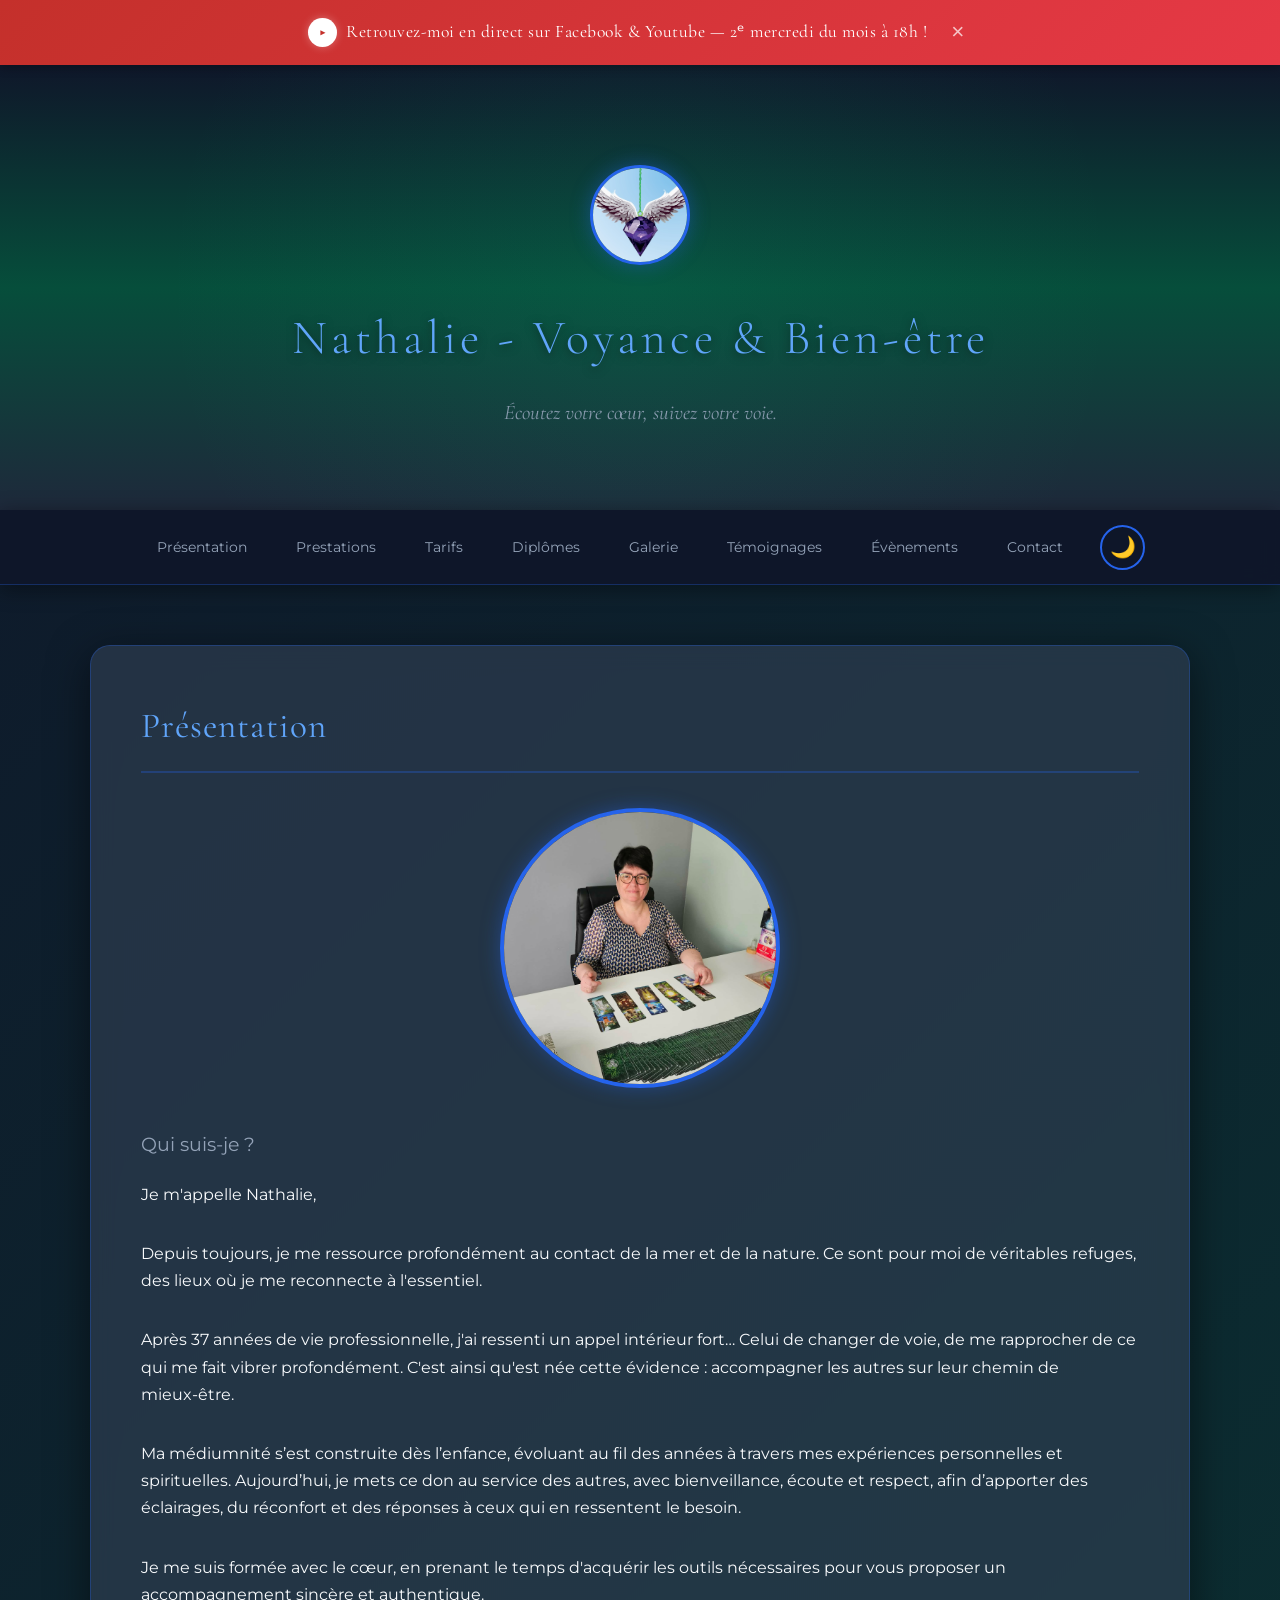
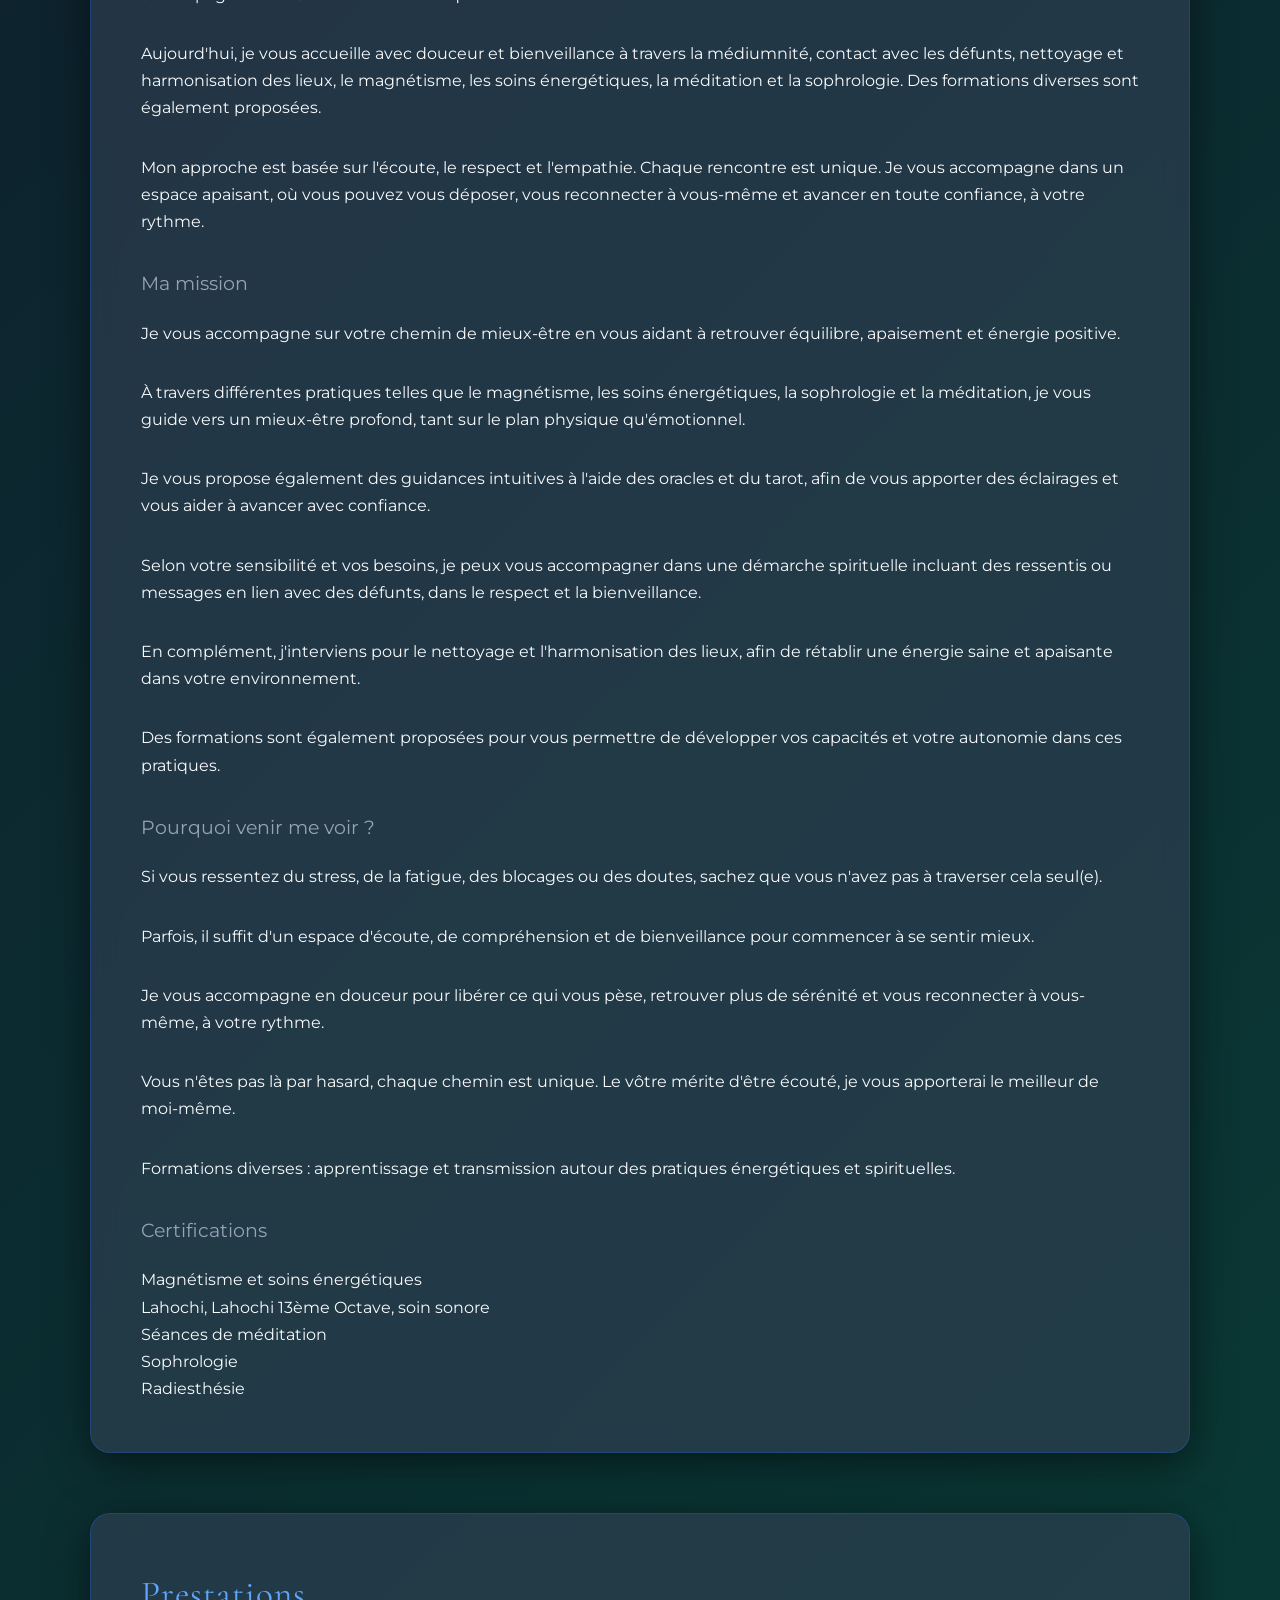
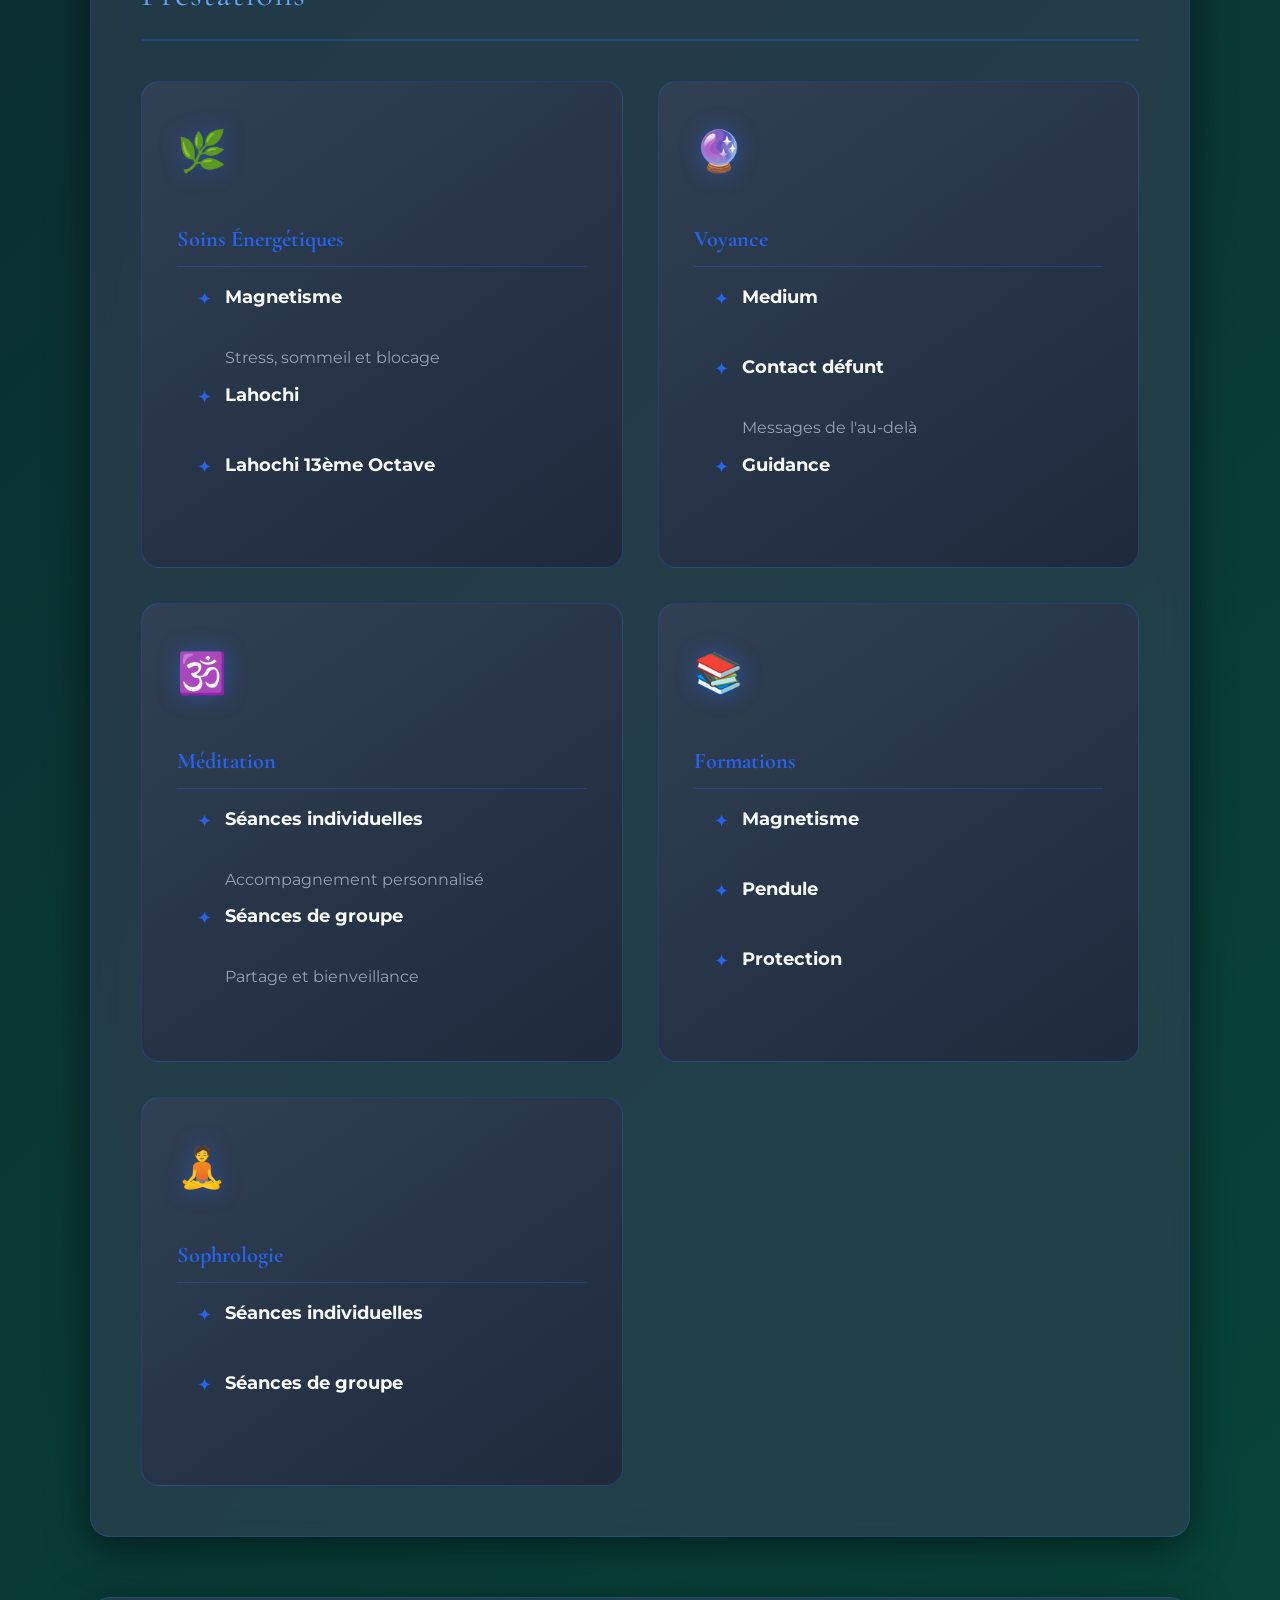
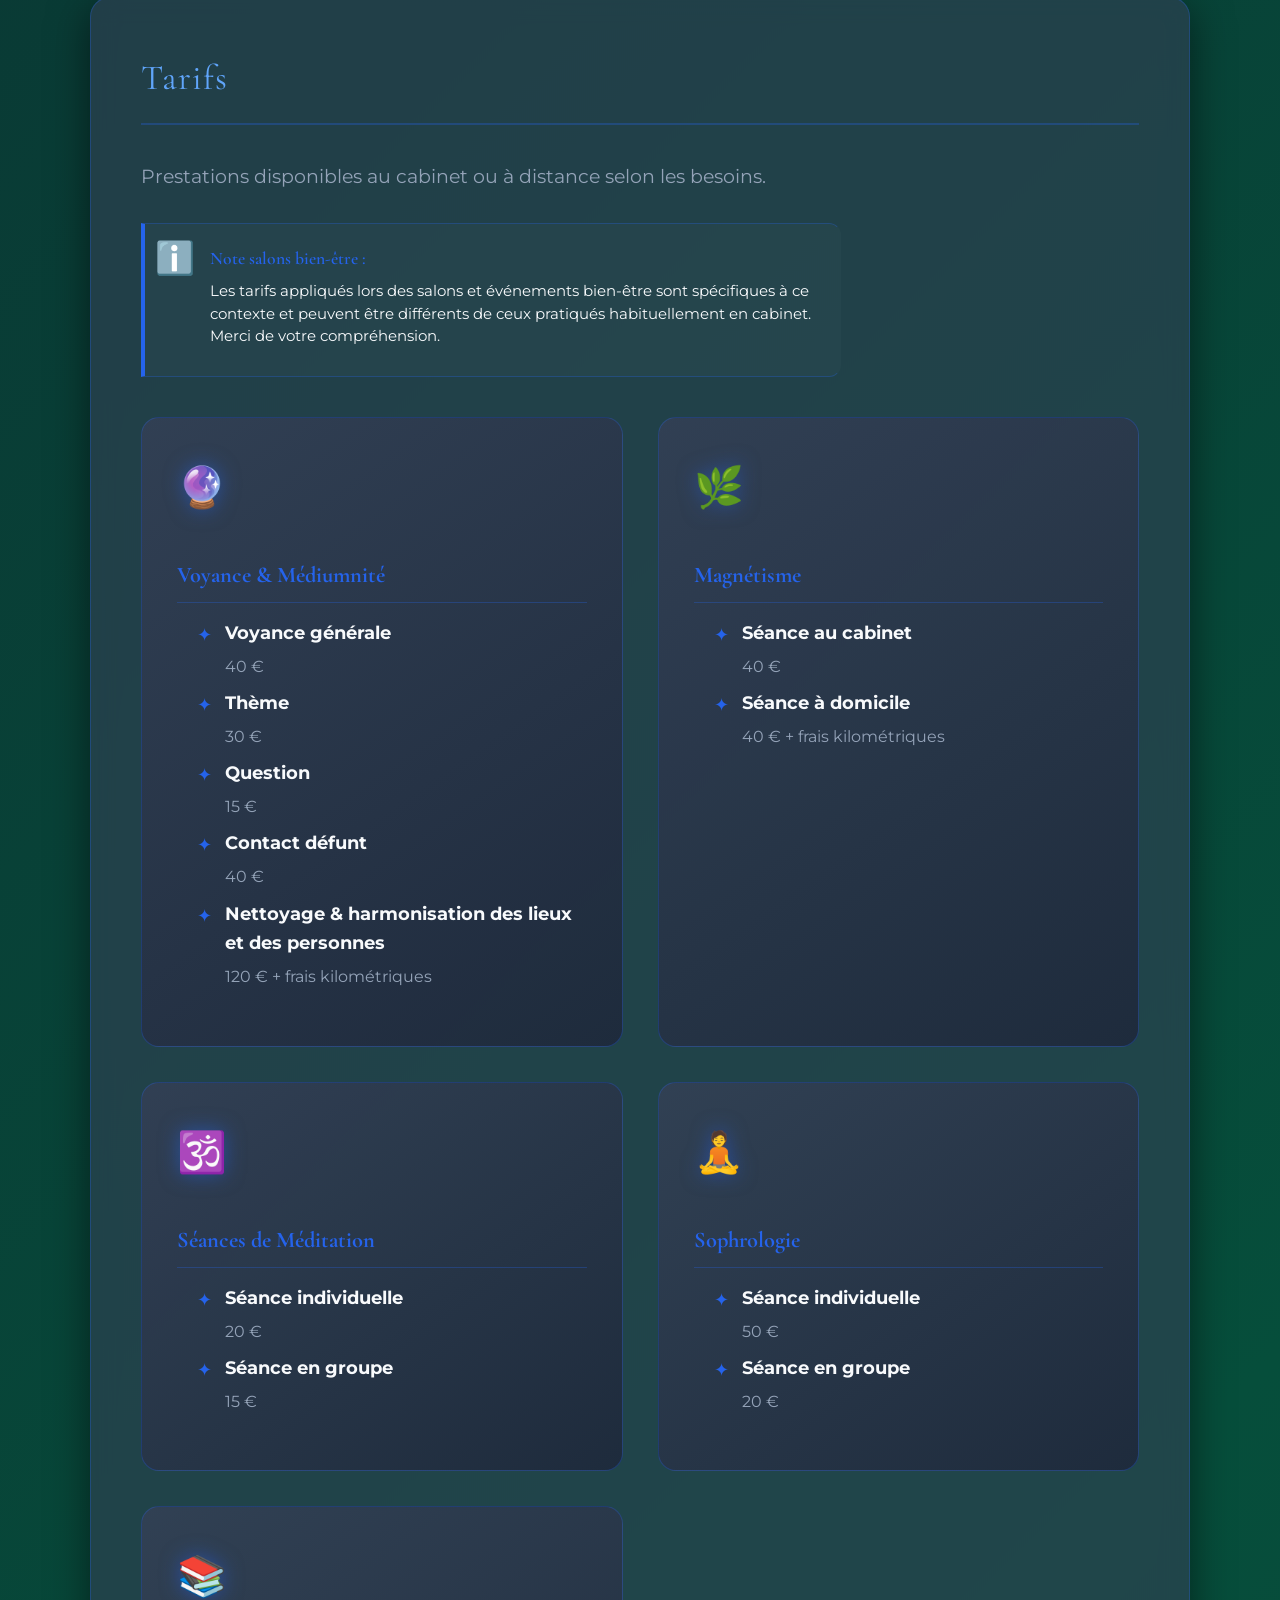
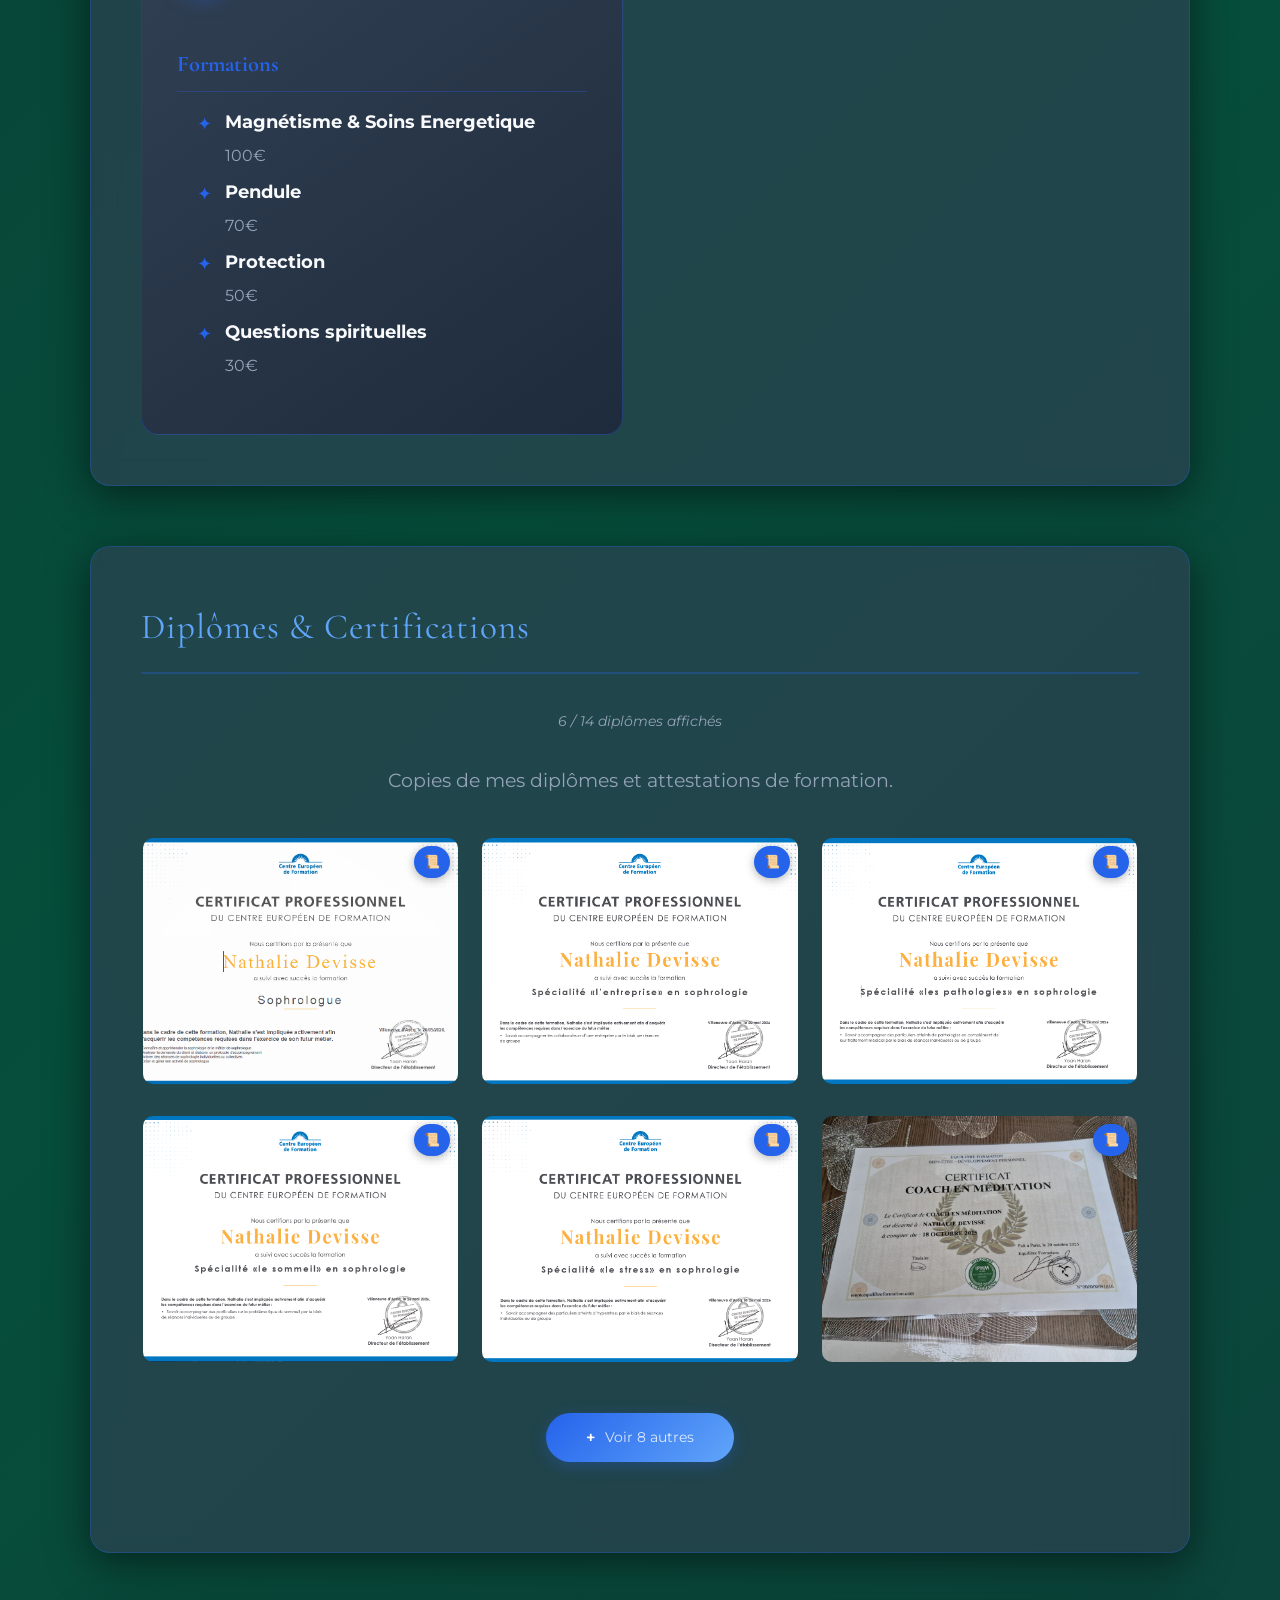
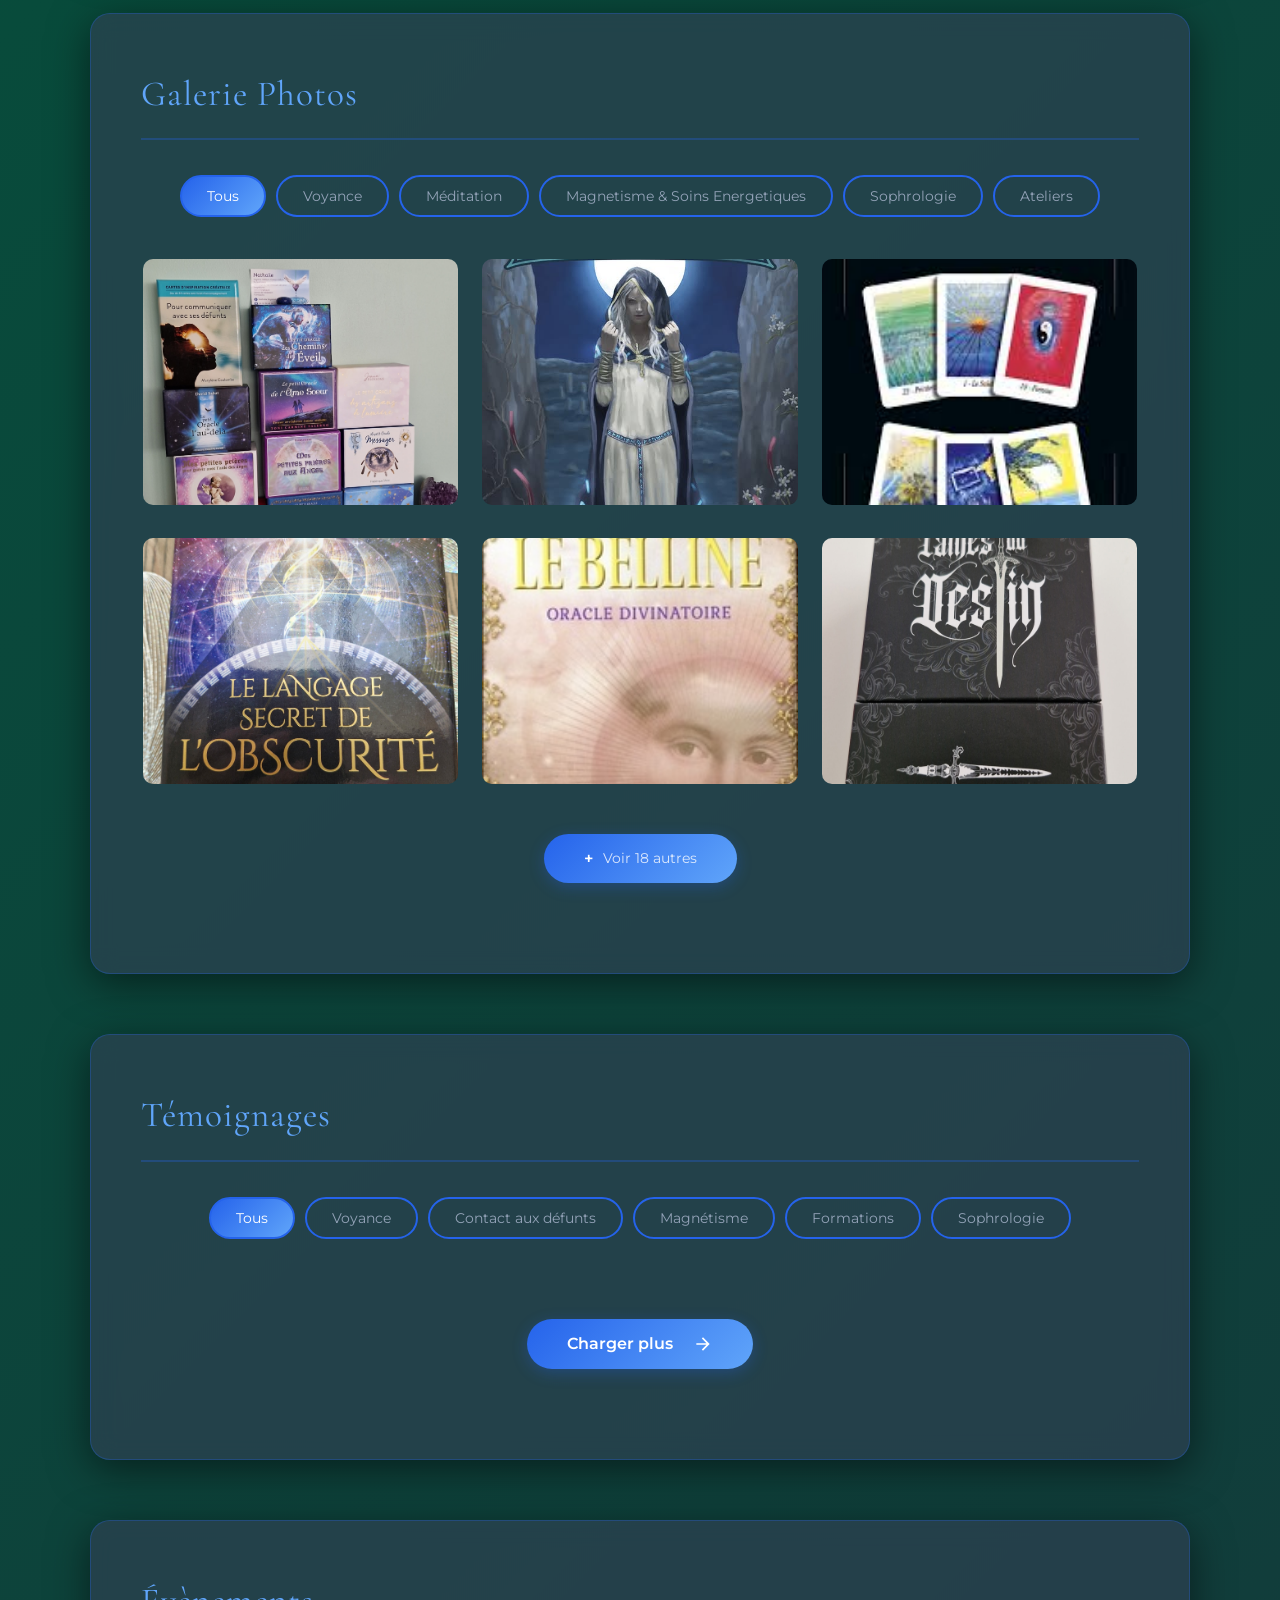
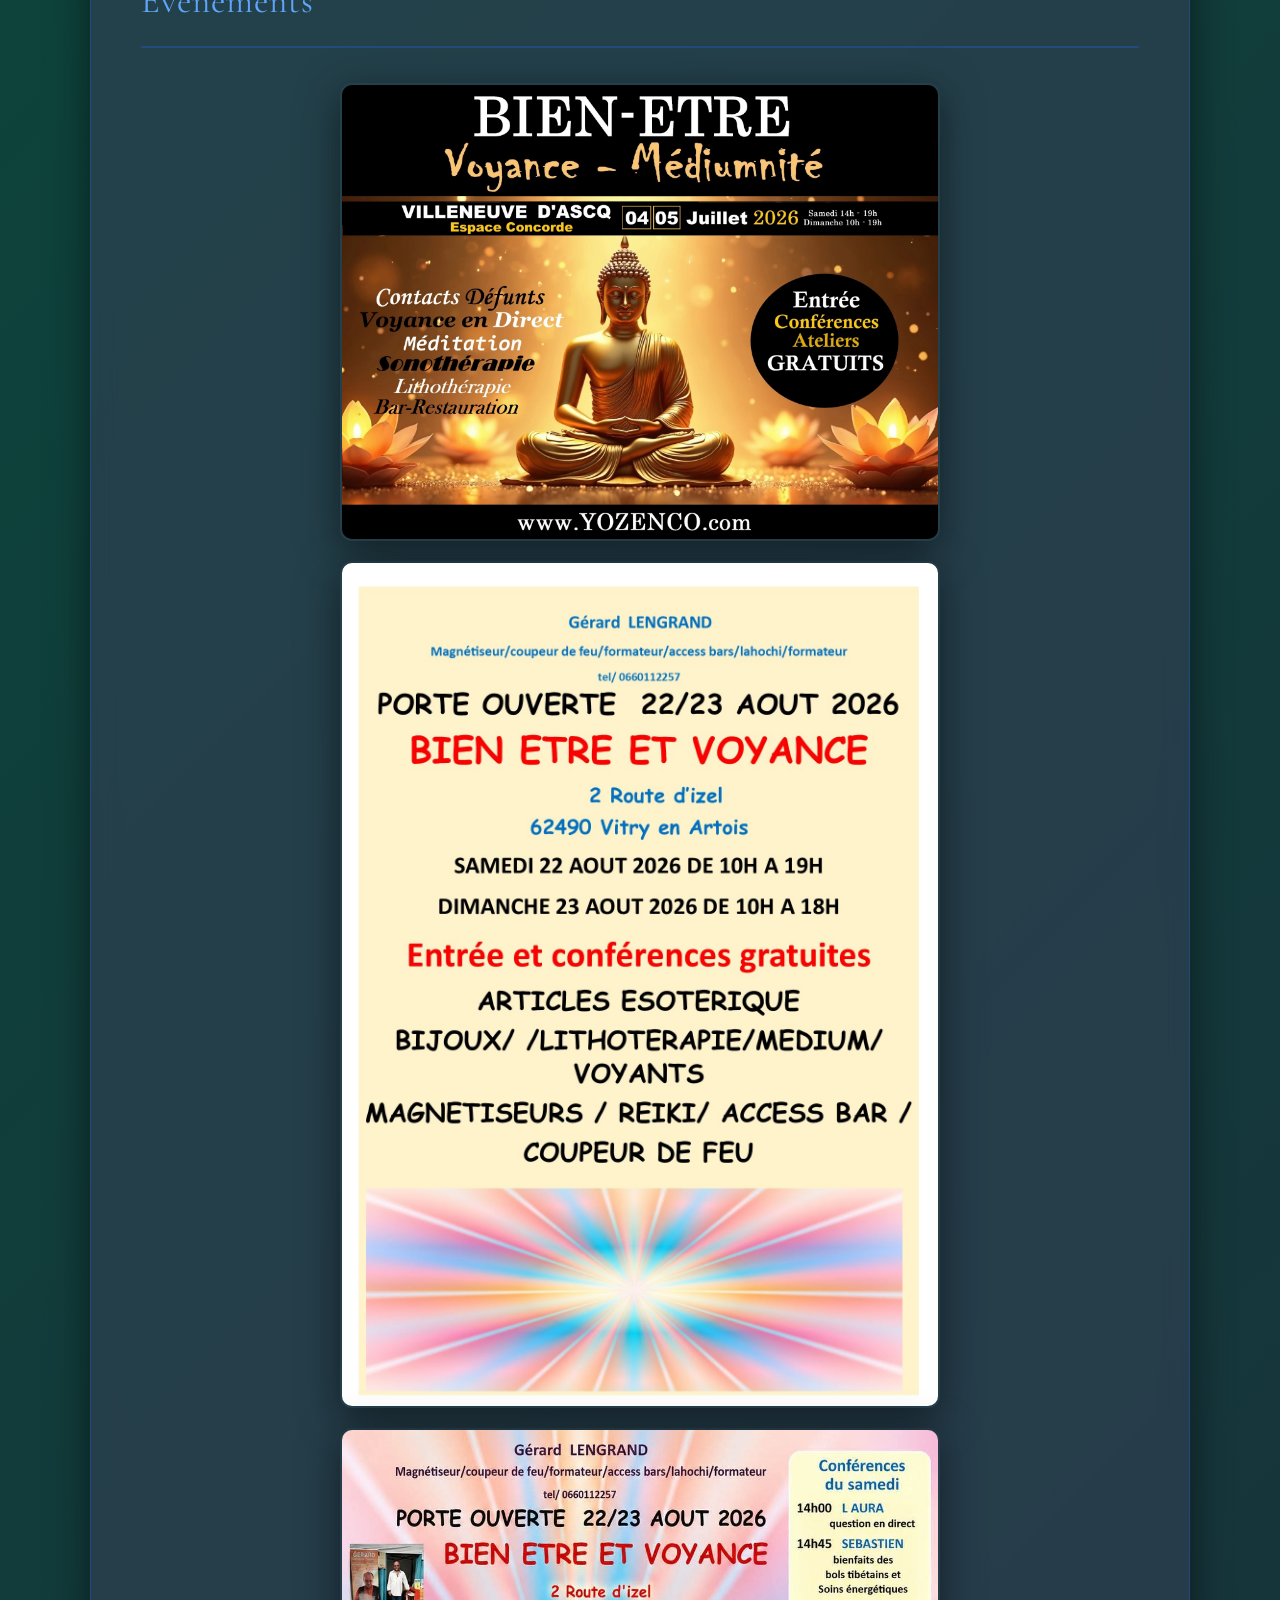
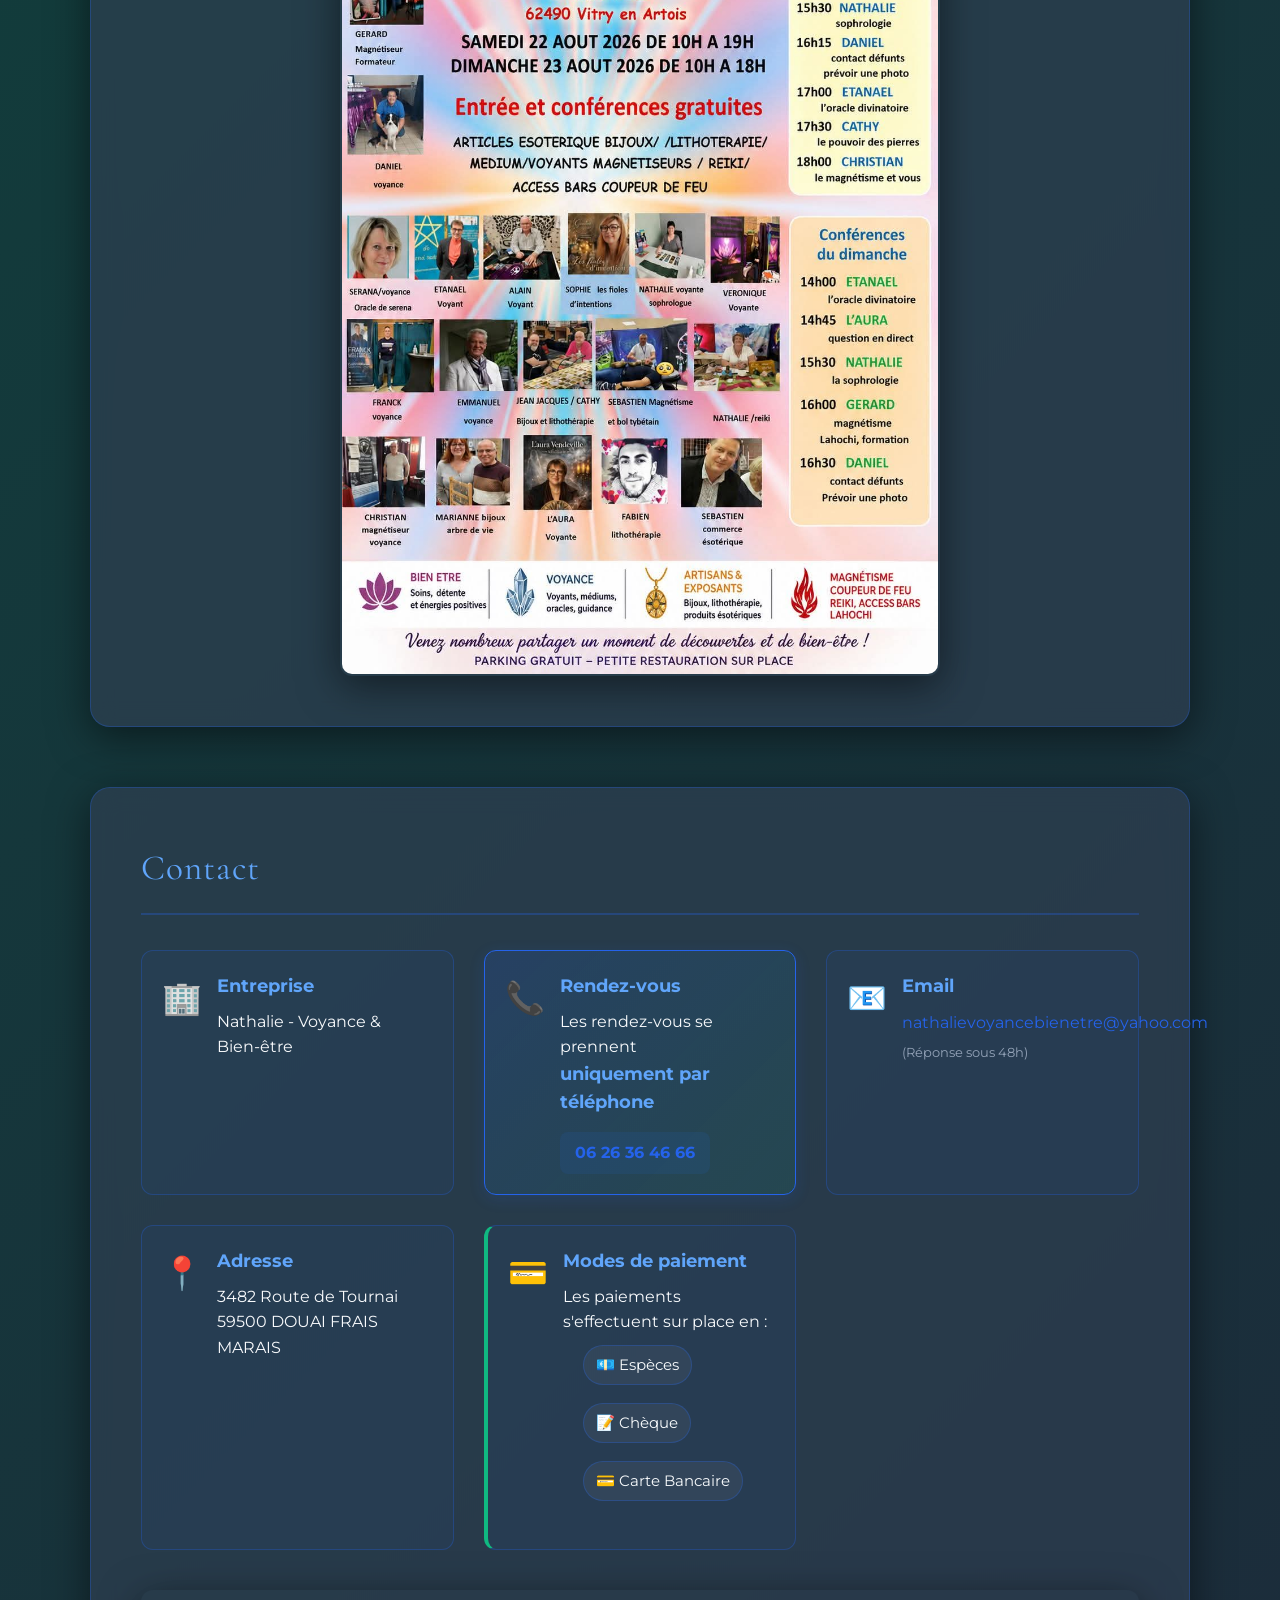
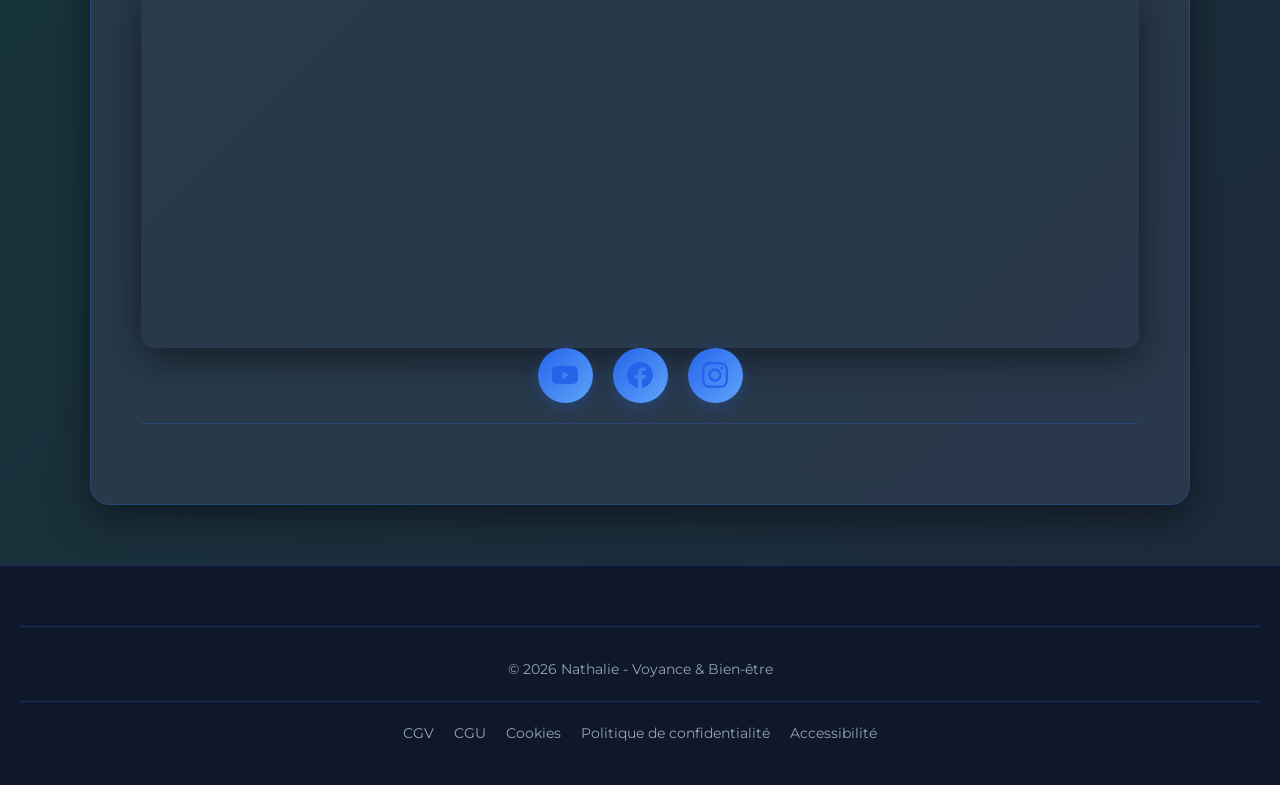
==== commit aa45f200: "Update index.html" ====
--- a/index.html
+++ b/index.html
@@ -325,24 +325,31 @@
 
         <section id="temoignages" class="container glass-effect">
             <h2>Témoignages</h2>
-            <div class="testimonials-grid">
-                <div class="testimonial-card">
-                    <div class="quote-icon">"</div>
-                    <p class="testimonial-text">Les séances de méditation m'ont permis de retrouver une paix intérieure que je pensais avoir perdue. Nathalie est une guide très empathique et professionnelle.</p>
-                    <div class="testimonial-author">
-                        <span class="author-name">Pascal D.</span>
-                        <span class="author-location">Lille</span>
-                    </div>
-                </div>
-
-                <div class="testimonial-card">
-                    <div class="quote-icon">"</div>
-                    <p class="testimonial-text">Je suis venue voir Nathalie, en salon du bien-être, pour un contact au défunt avec mon fils, je l'ai retrouvé à travers elle, et tout ce qu'elle m'a retransmis m'a apaisé et j'ai pu retrouver mon fils un instant,</br> Merci Nathalie, je la recommande et je reviendrais afin de communiquer dès que mon coeur en a envie avec mon fils.</p>
-                    <div class="testimonial-author">
-                        <span class="author-name">Denise</span>
-                        <span class="author-location">Villeneuve d'Ascq</span>
-                    </div>
-                </div>
+            
+            <!-- Filtres de catégories -->
+            <div class="gallery-filters">
+                <button class="filter-btn active" data-category="all">Tous</button>
+                <button class="filter-btn" data-category="voyance">Voyance</button>
+                <button class="filter-btn" data-category="defunts">Contact aux défunts</button>
+                <button class="filter-btn" data-category="magnetisme">Magnétisme</button>
+                <button class="filter-btn" data-category="formations">Formations</button>
+                <button class="filter-btn" data-category="sophrologie">Sophrologie</button>
+            </div>
+            
+            <div class="testimonials-grid" id="testimonials-grid"></div>
+            
+            <!-- Indicateur de résultat -->
+            <p class="gallery-info" id="testimonials-info"></p>
+            
+            <!-- Bouton Charger Plus -->
+            <div class="load-more-container" id="testimonials-load-more">
+                <button class="load-more-btn">
+                    <span>Charger plus</span>
+                    <span class="btn-count" id="testimonials-available-count"></span>
+                    <svg class="btn-arrow" viewBox="0 0 24 24" fill="currentColor">
+                        <path d="M12 4l-1.41 1.41L16.17 11H4v2h12.17l-5.58 5.59L12 20l8-8z"/>
+                    </svg>
+                </button>
             </div>
         </section>
 
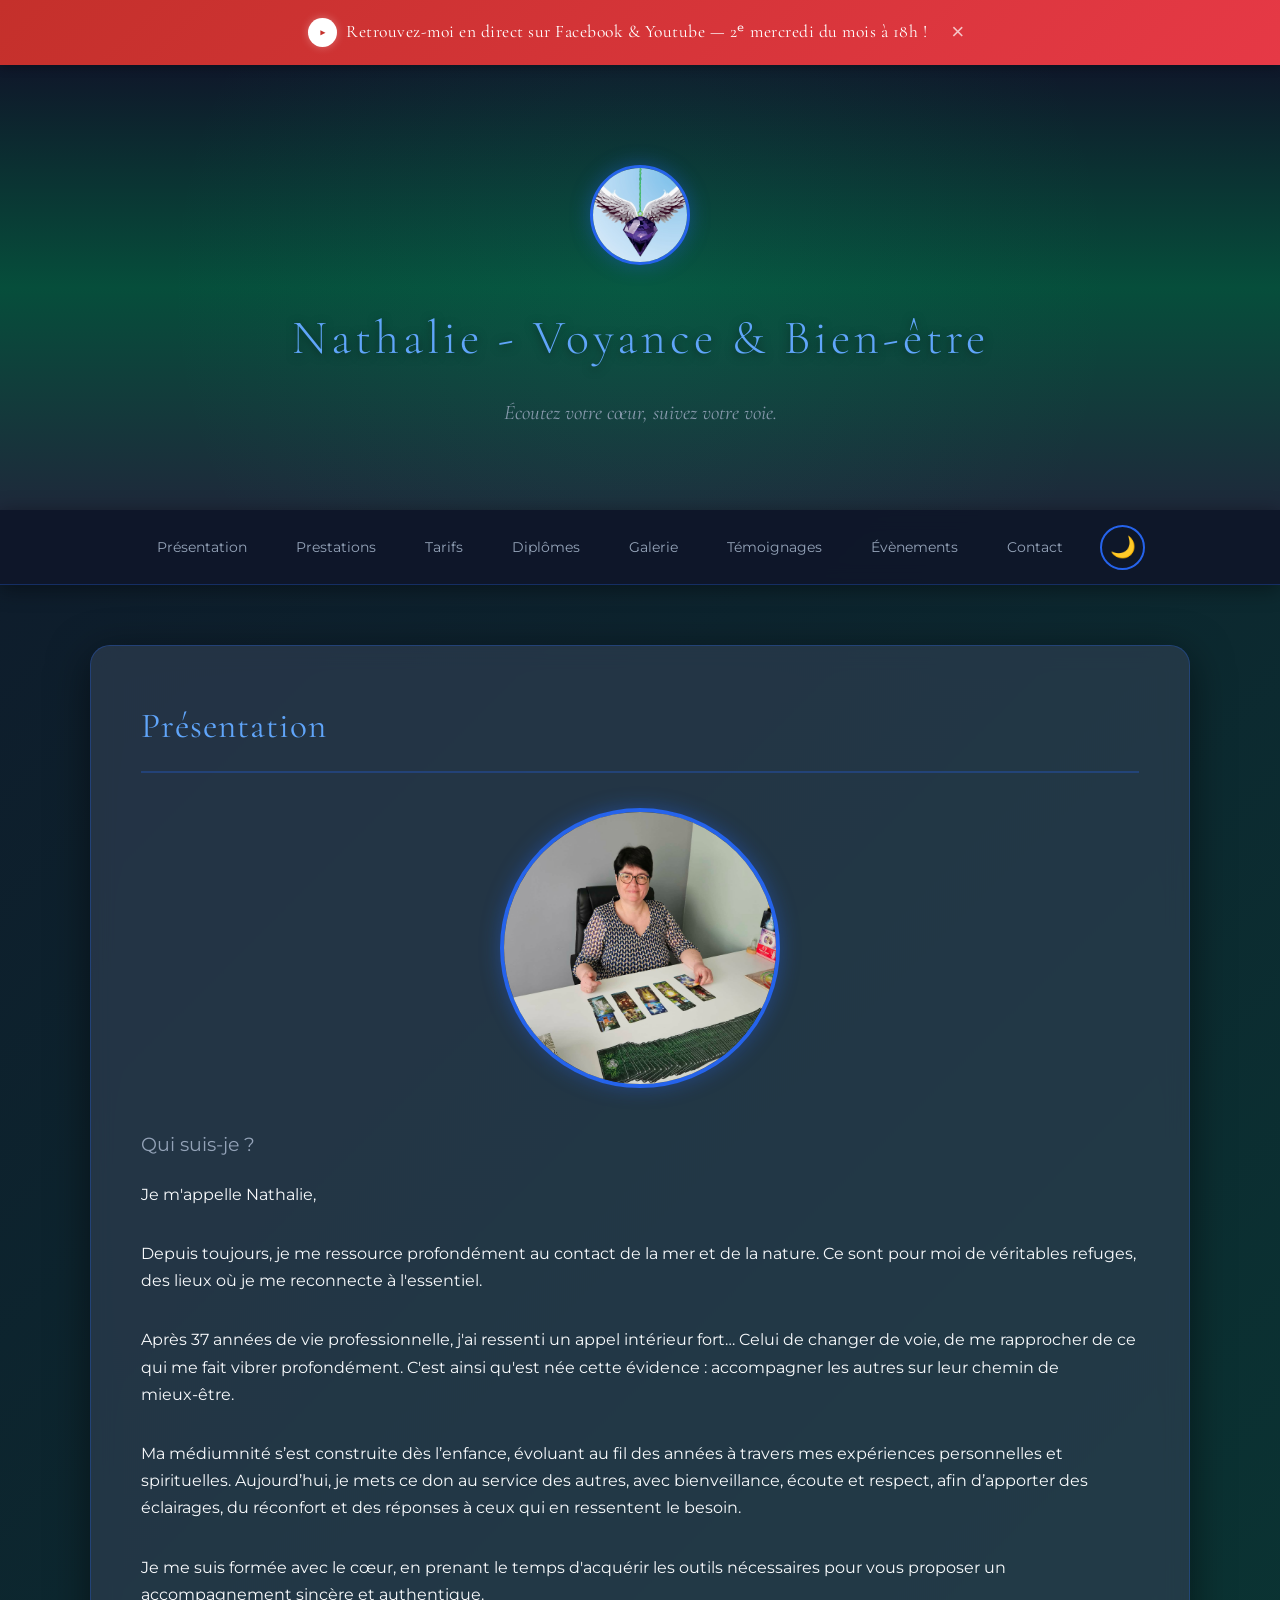
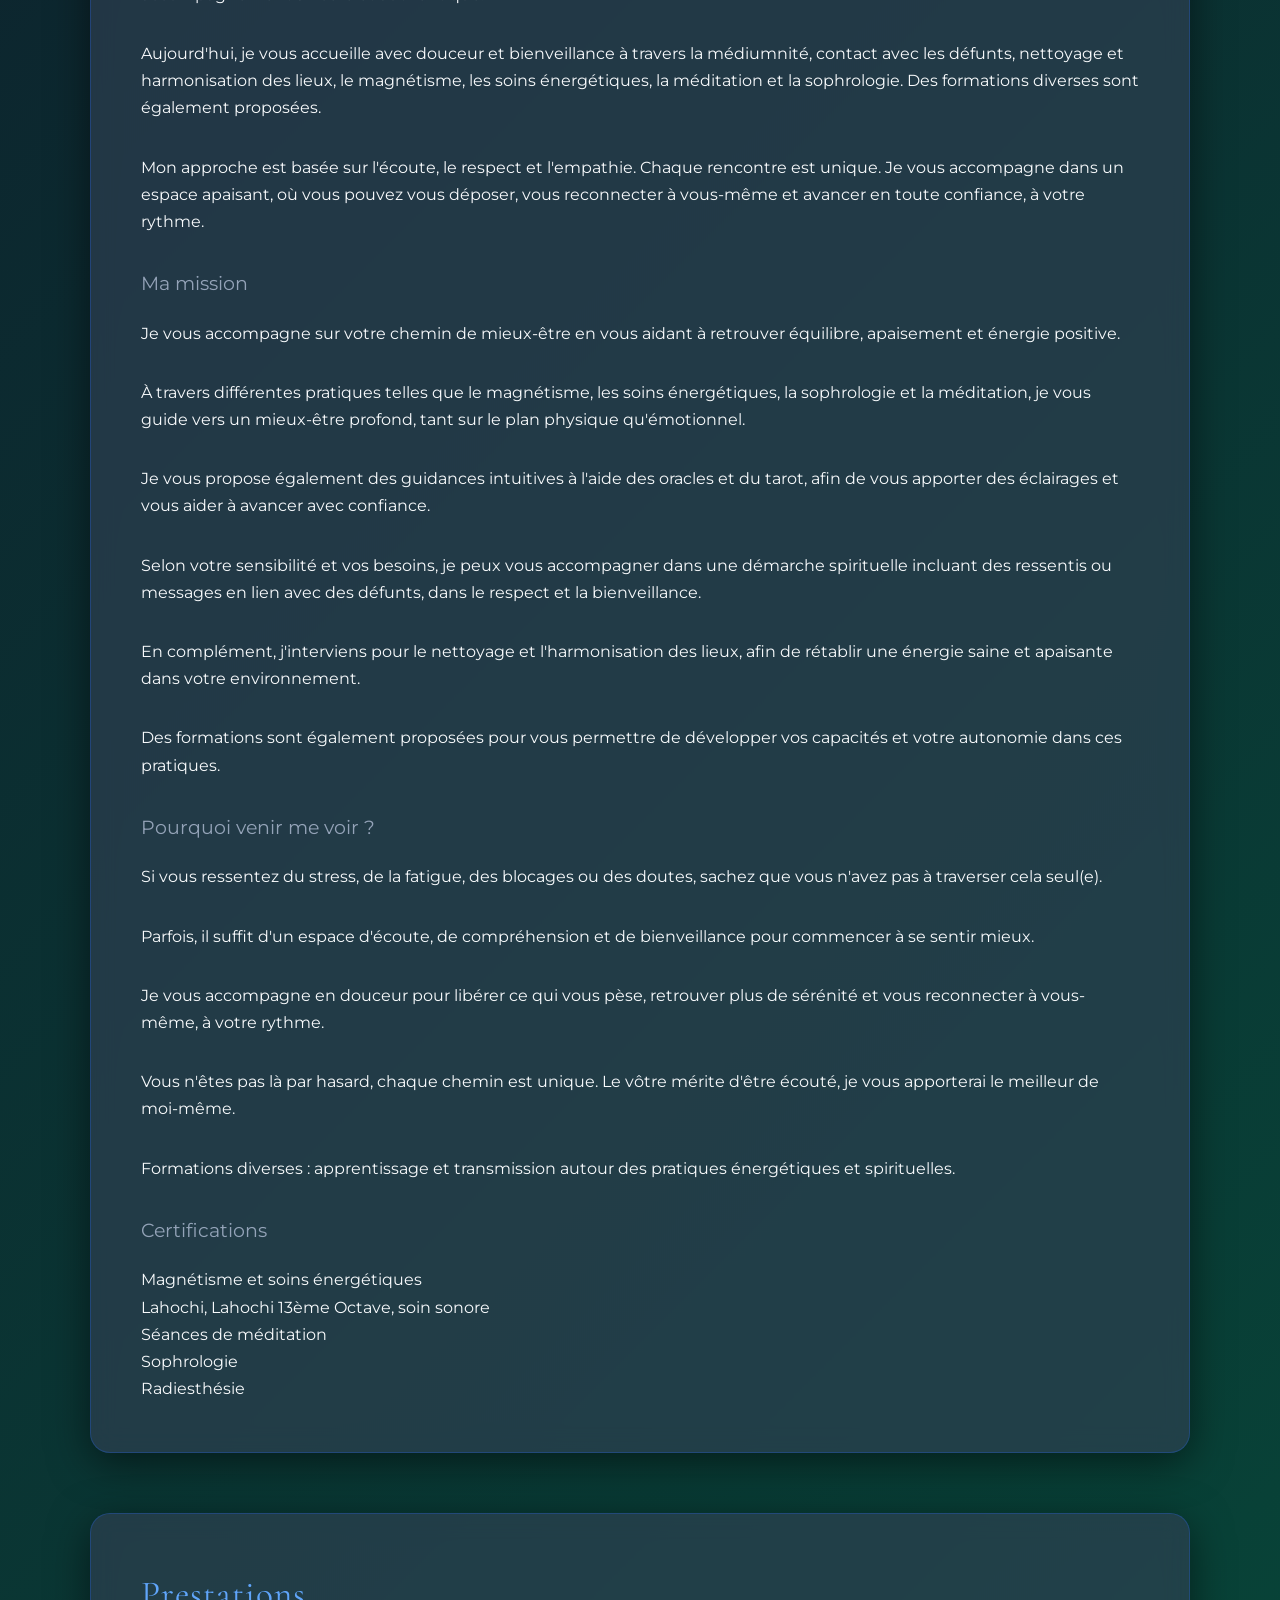
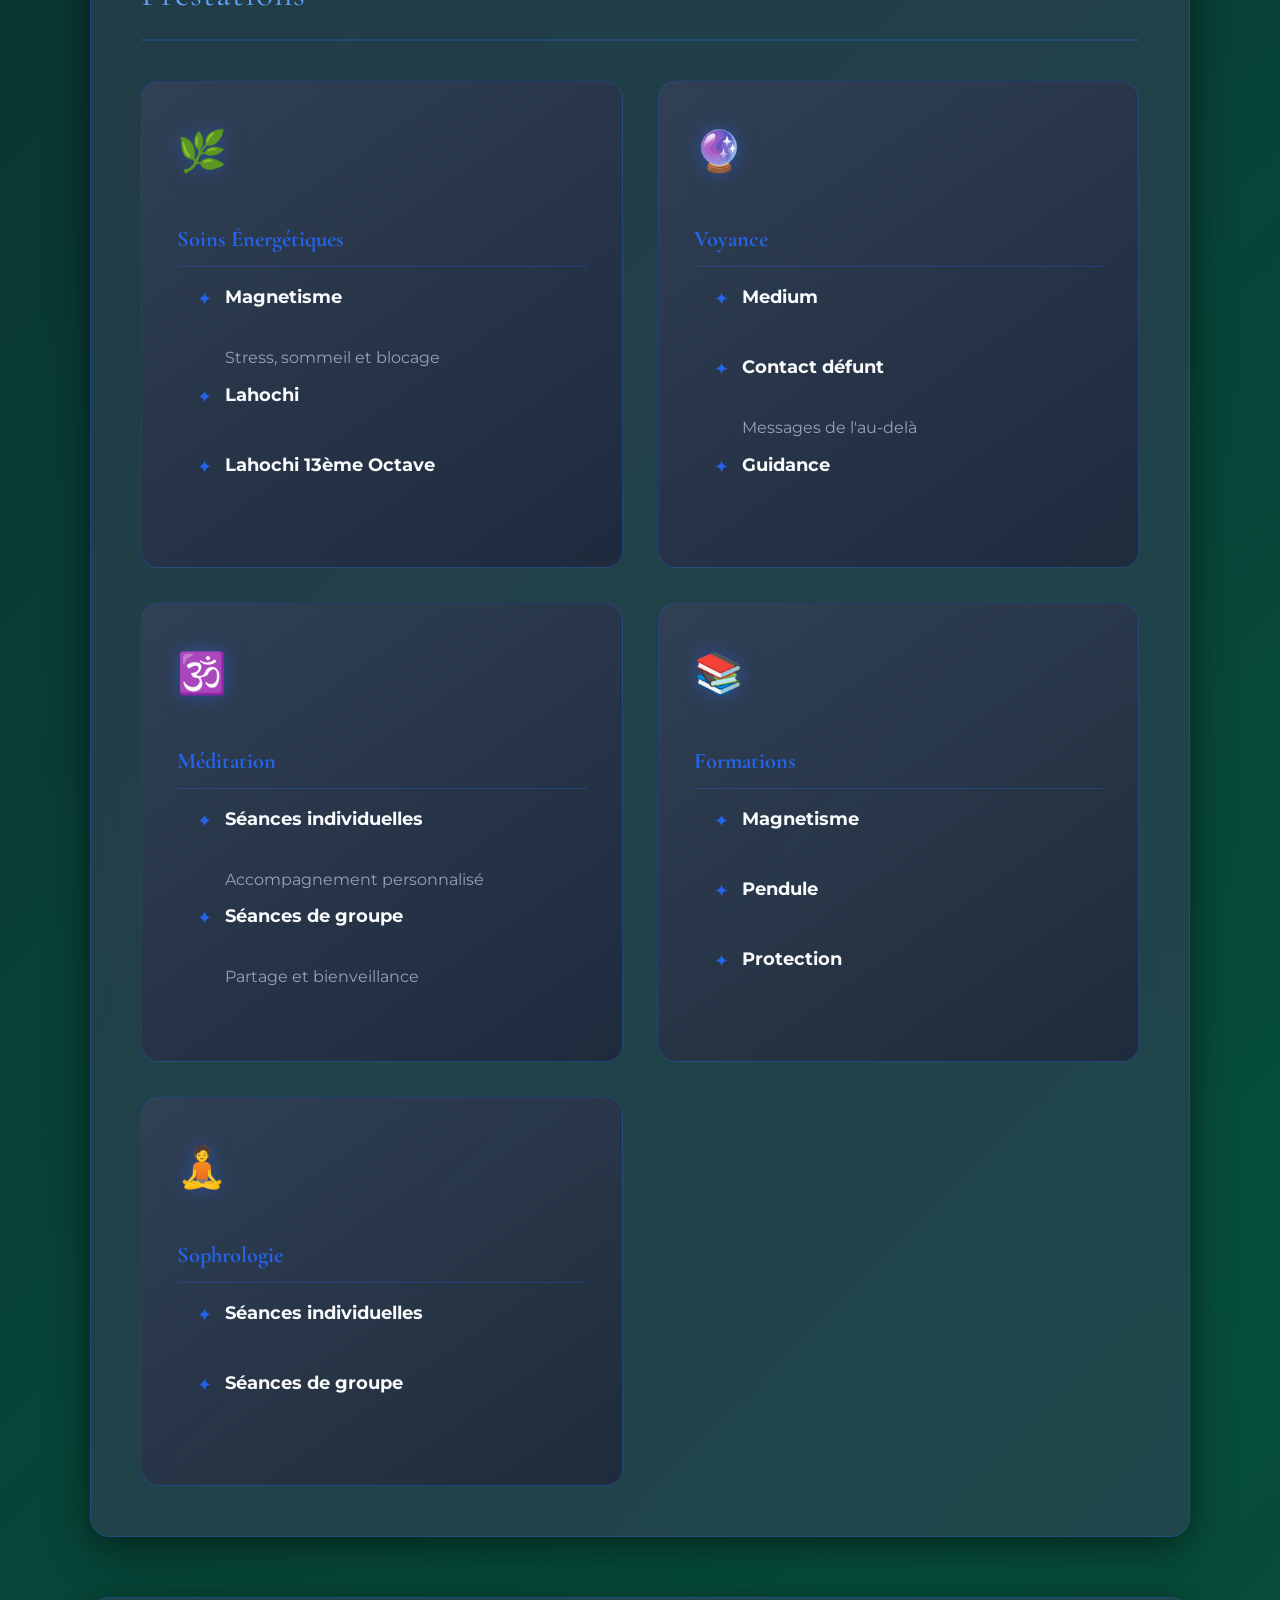
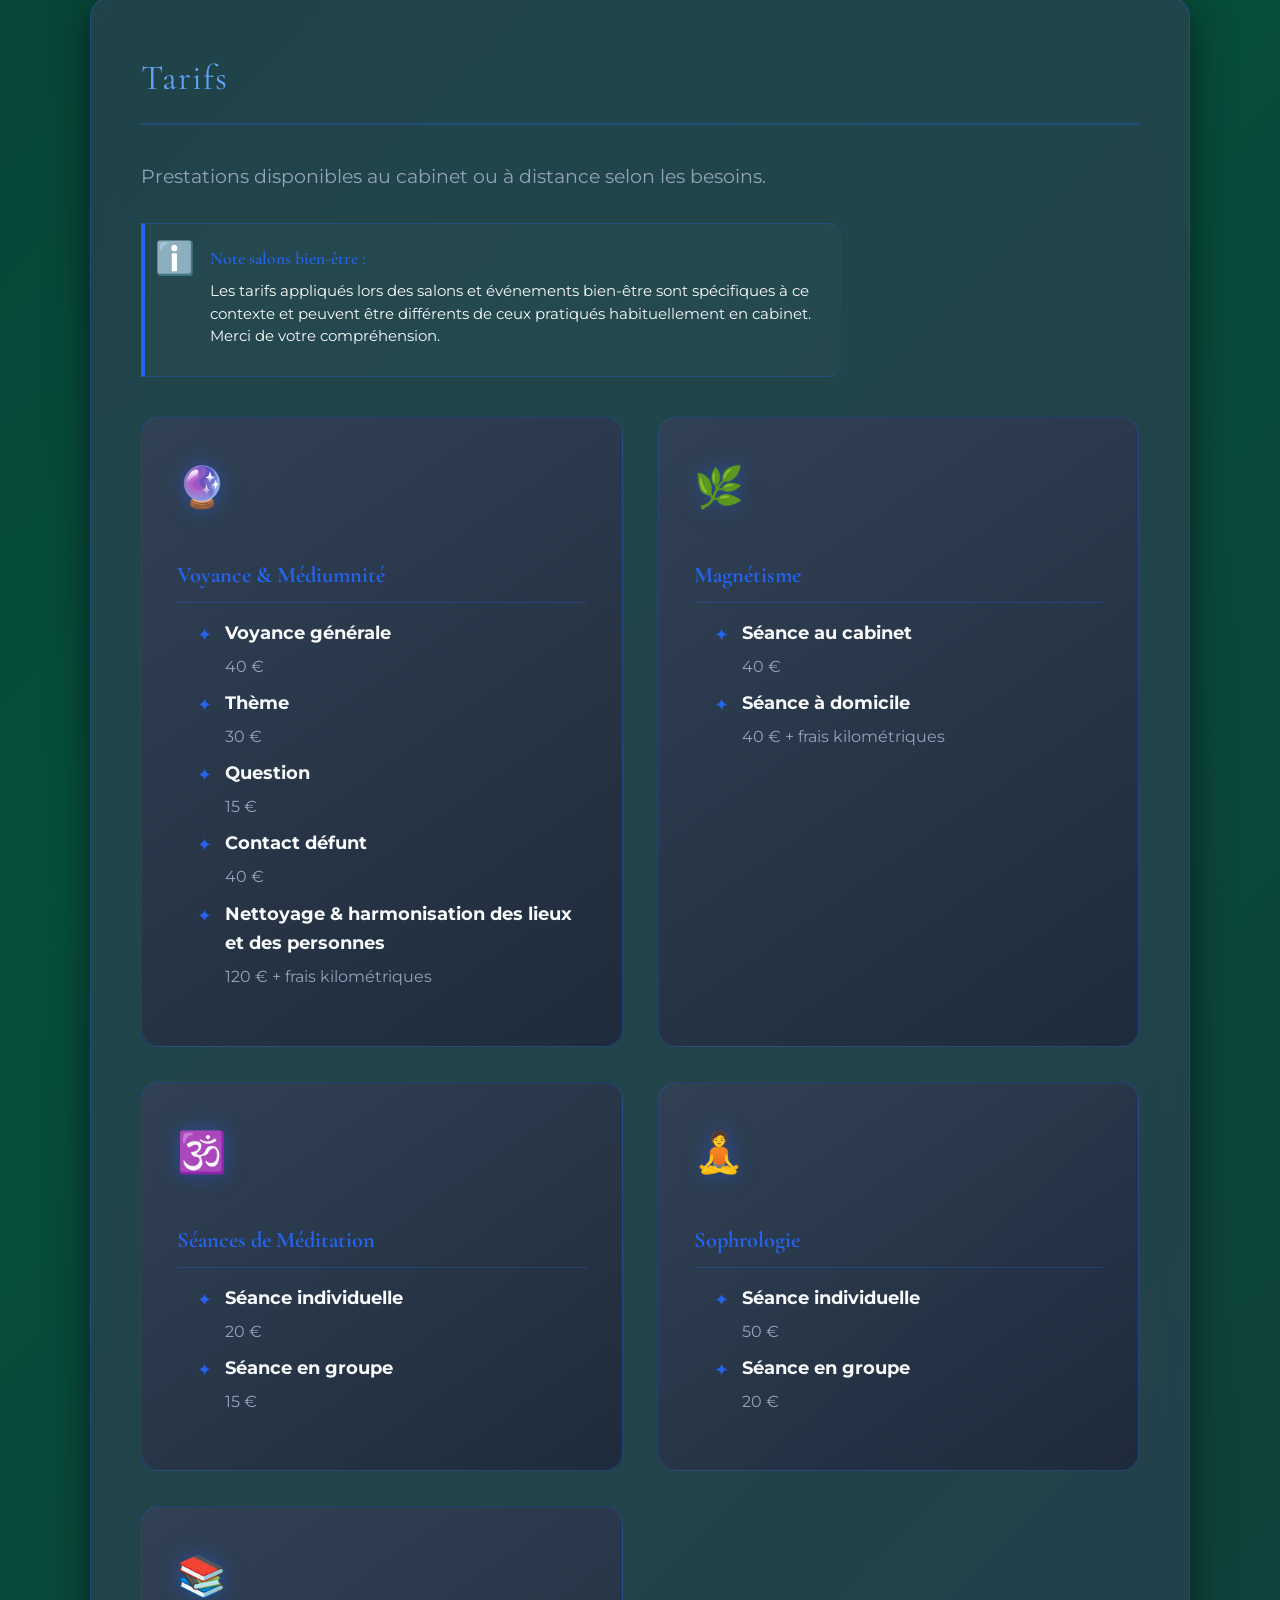
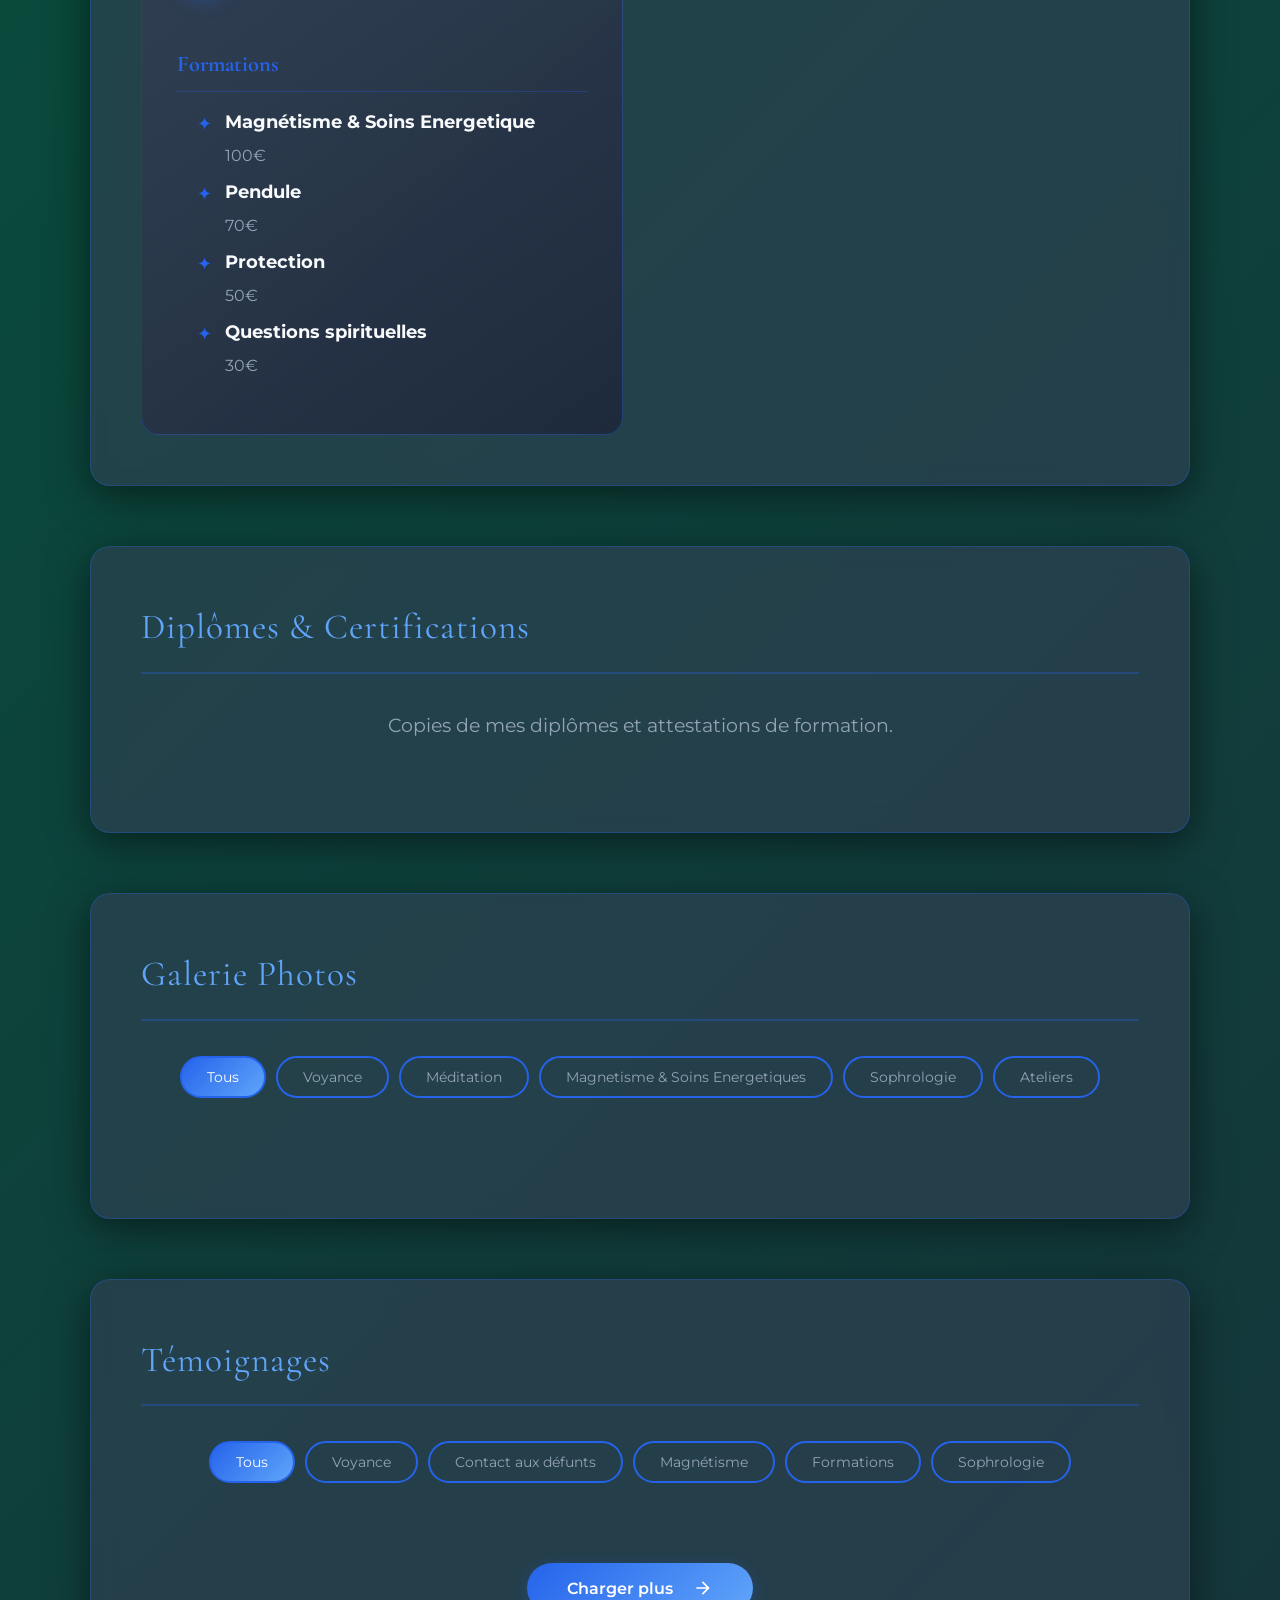
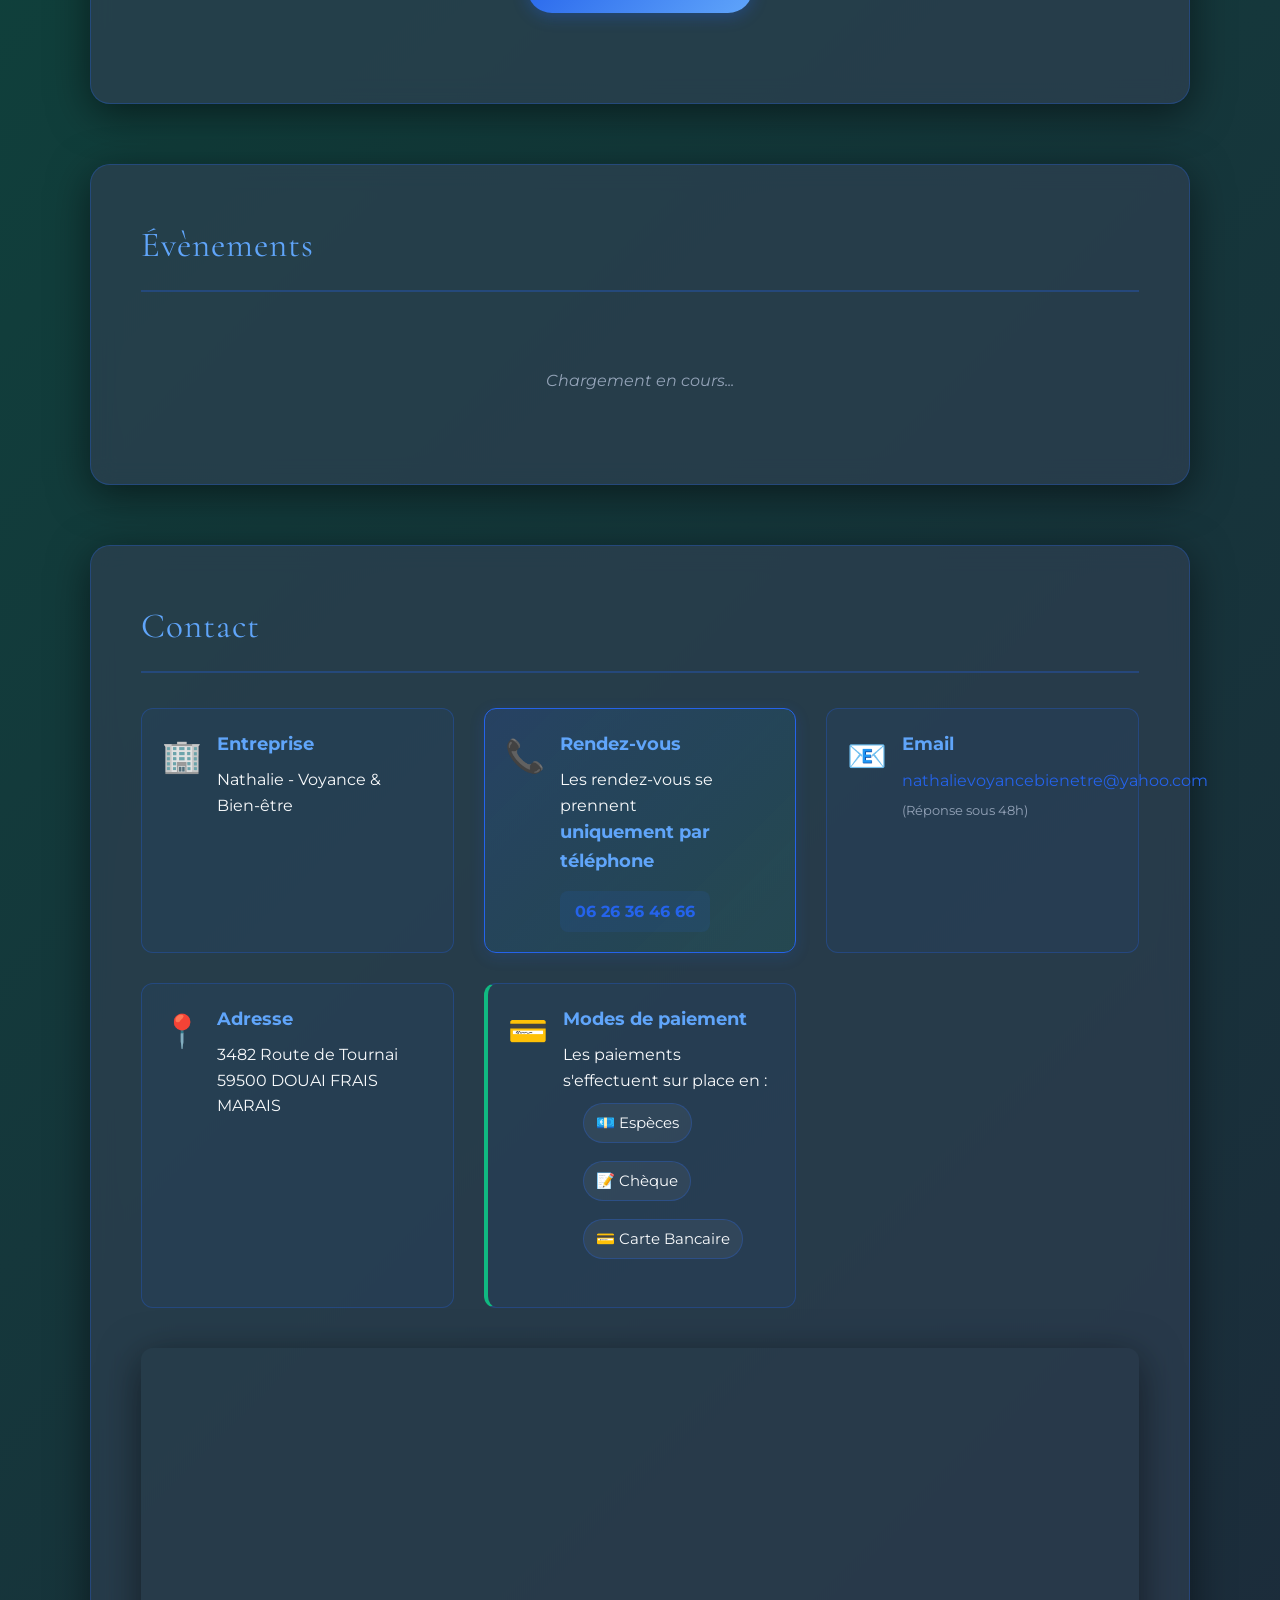
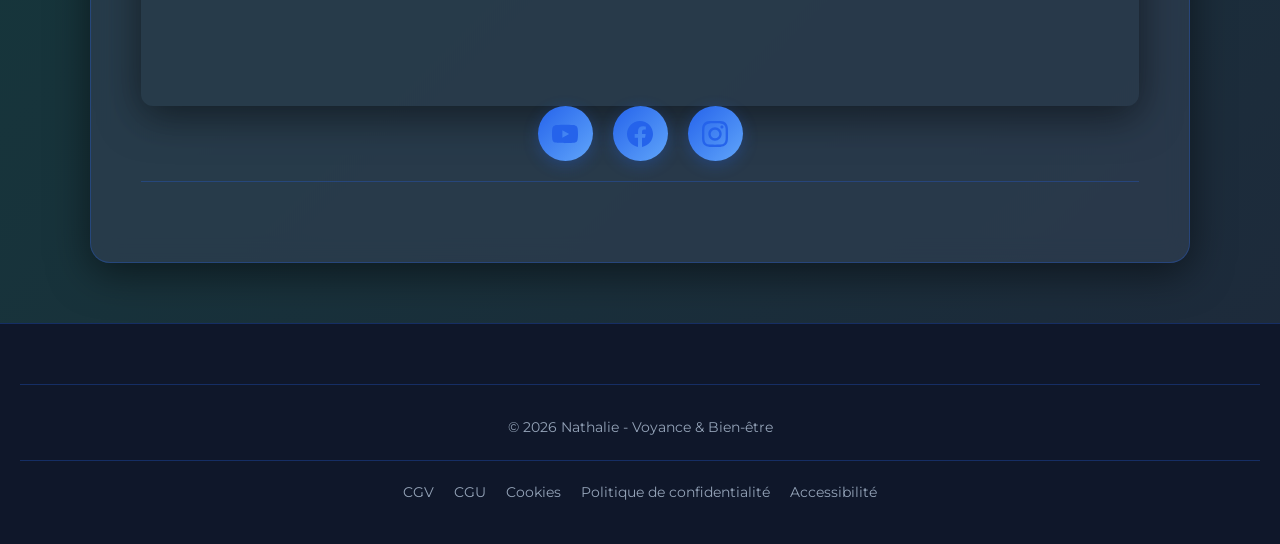
==== commit c5e19d34: "Update index.html" ====
--- a/index.html
+++ b/index.html
@@ -463,7 +463,6 @@
 
     <button id="back-to-top" aria-label="Retour en haut" title="Haut de page">↑</button>
     <script src="script.js"></script>
-    <script src="lightbox.min.js"></script> 
 
 
 
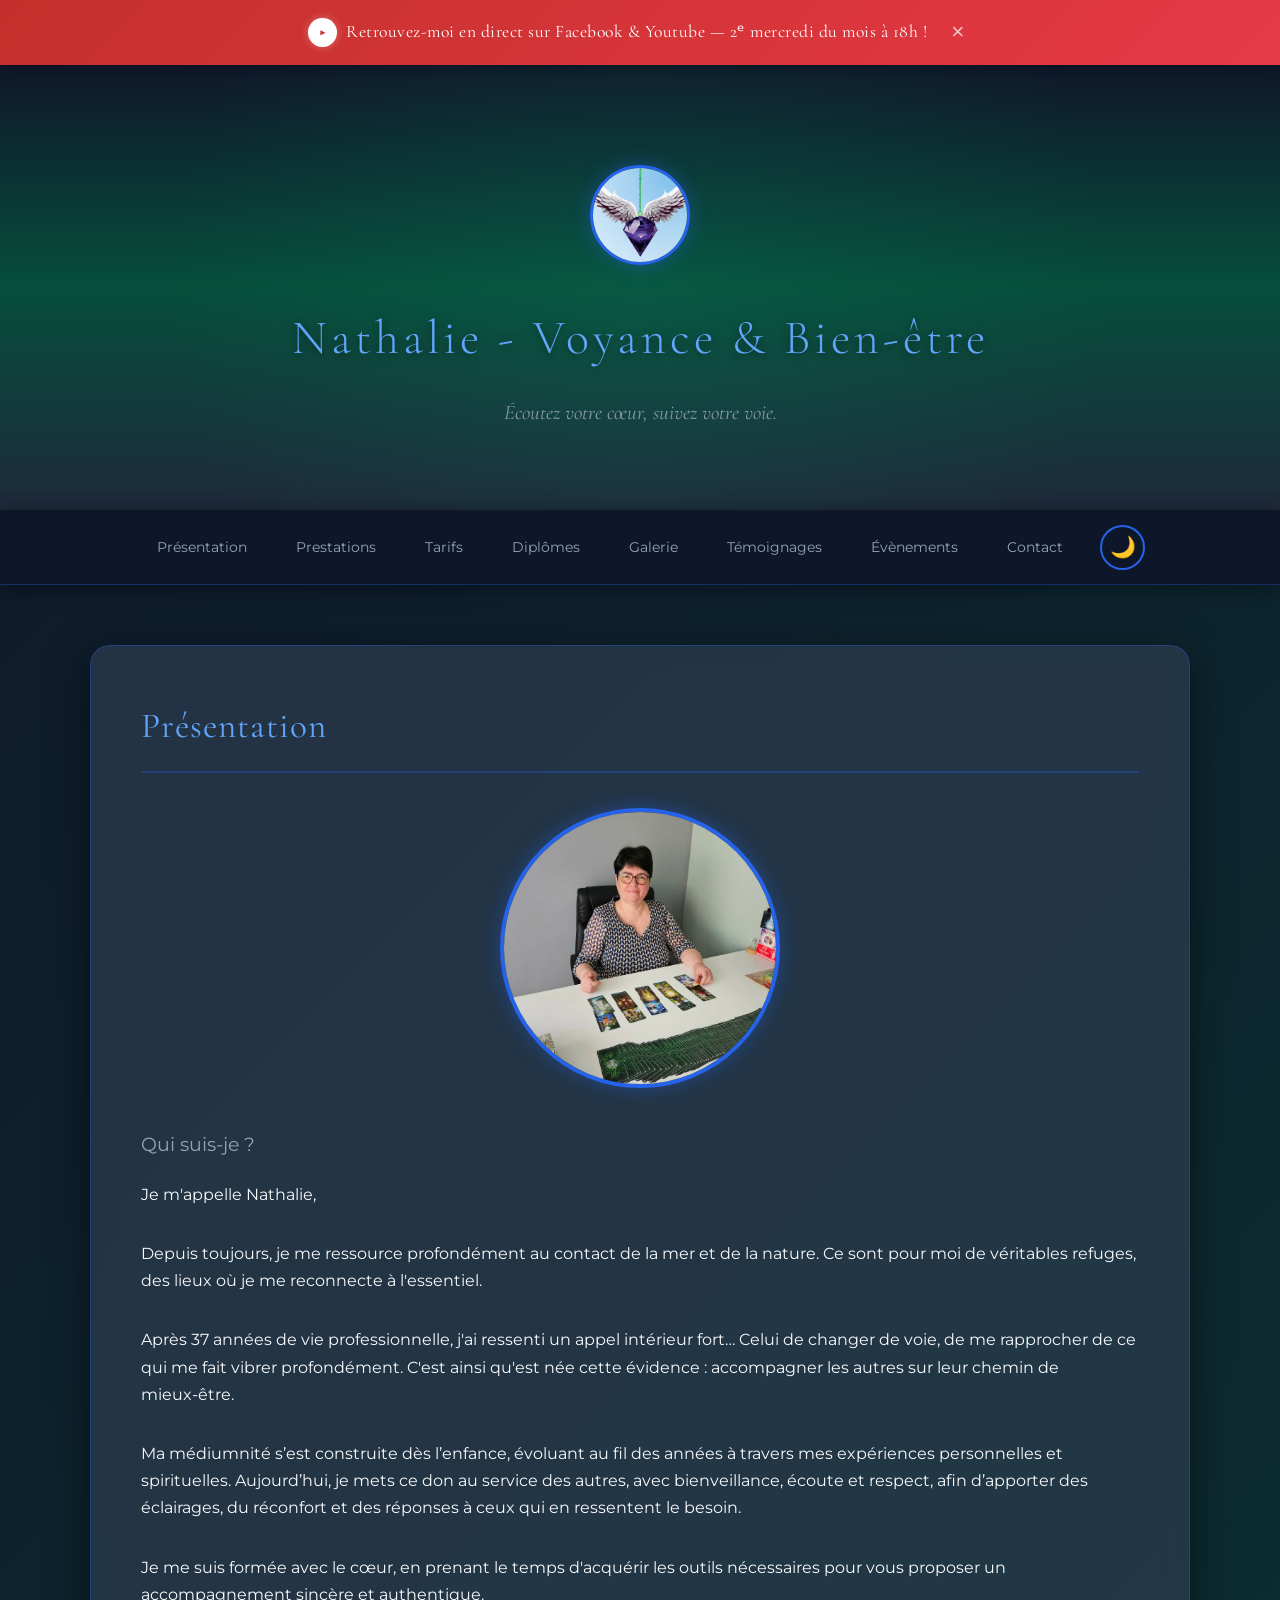
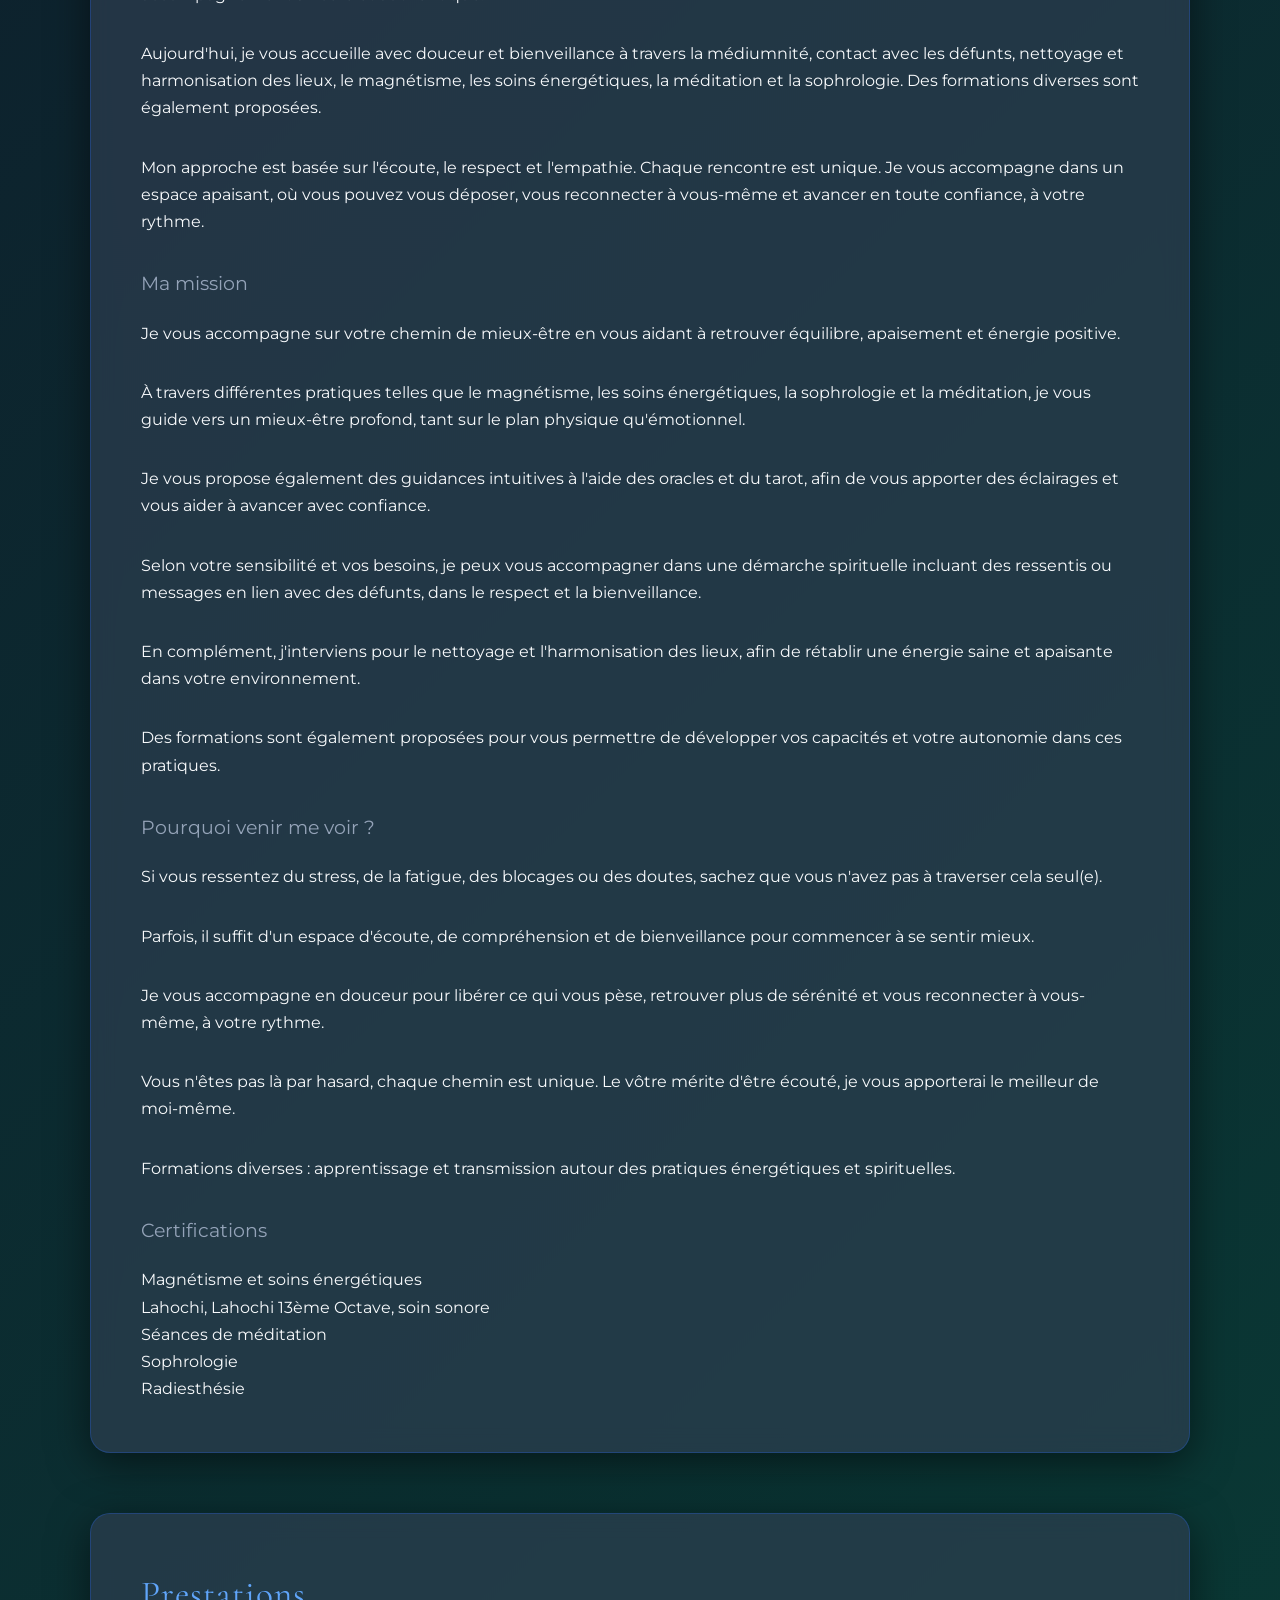
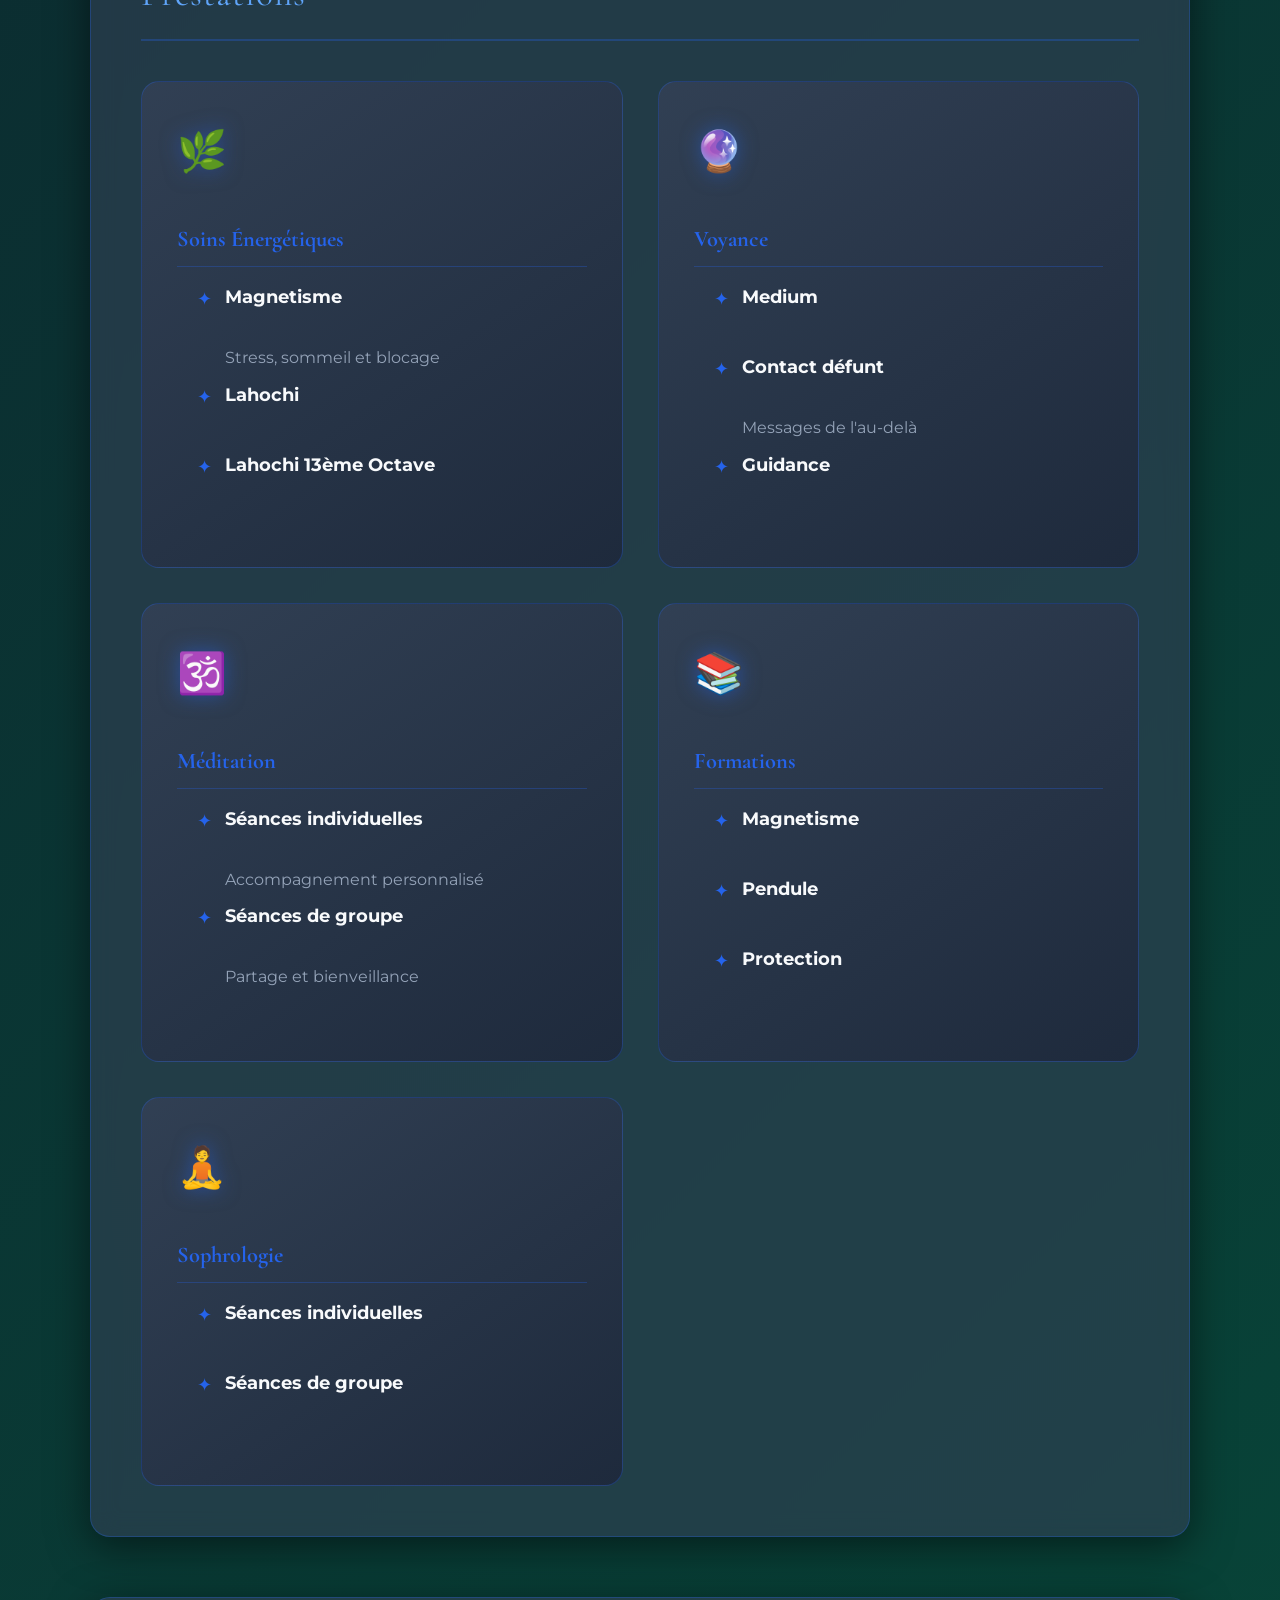
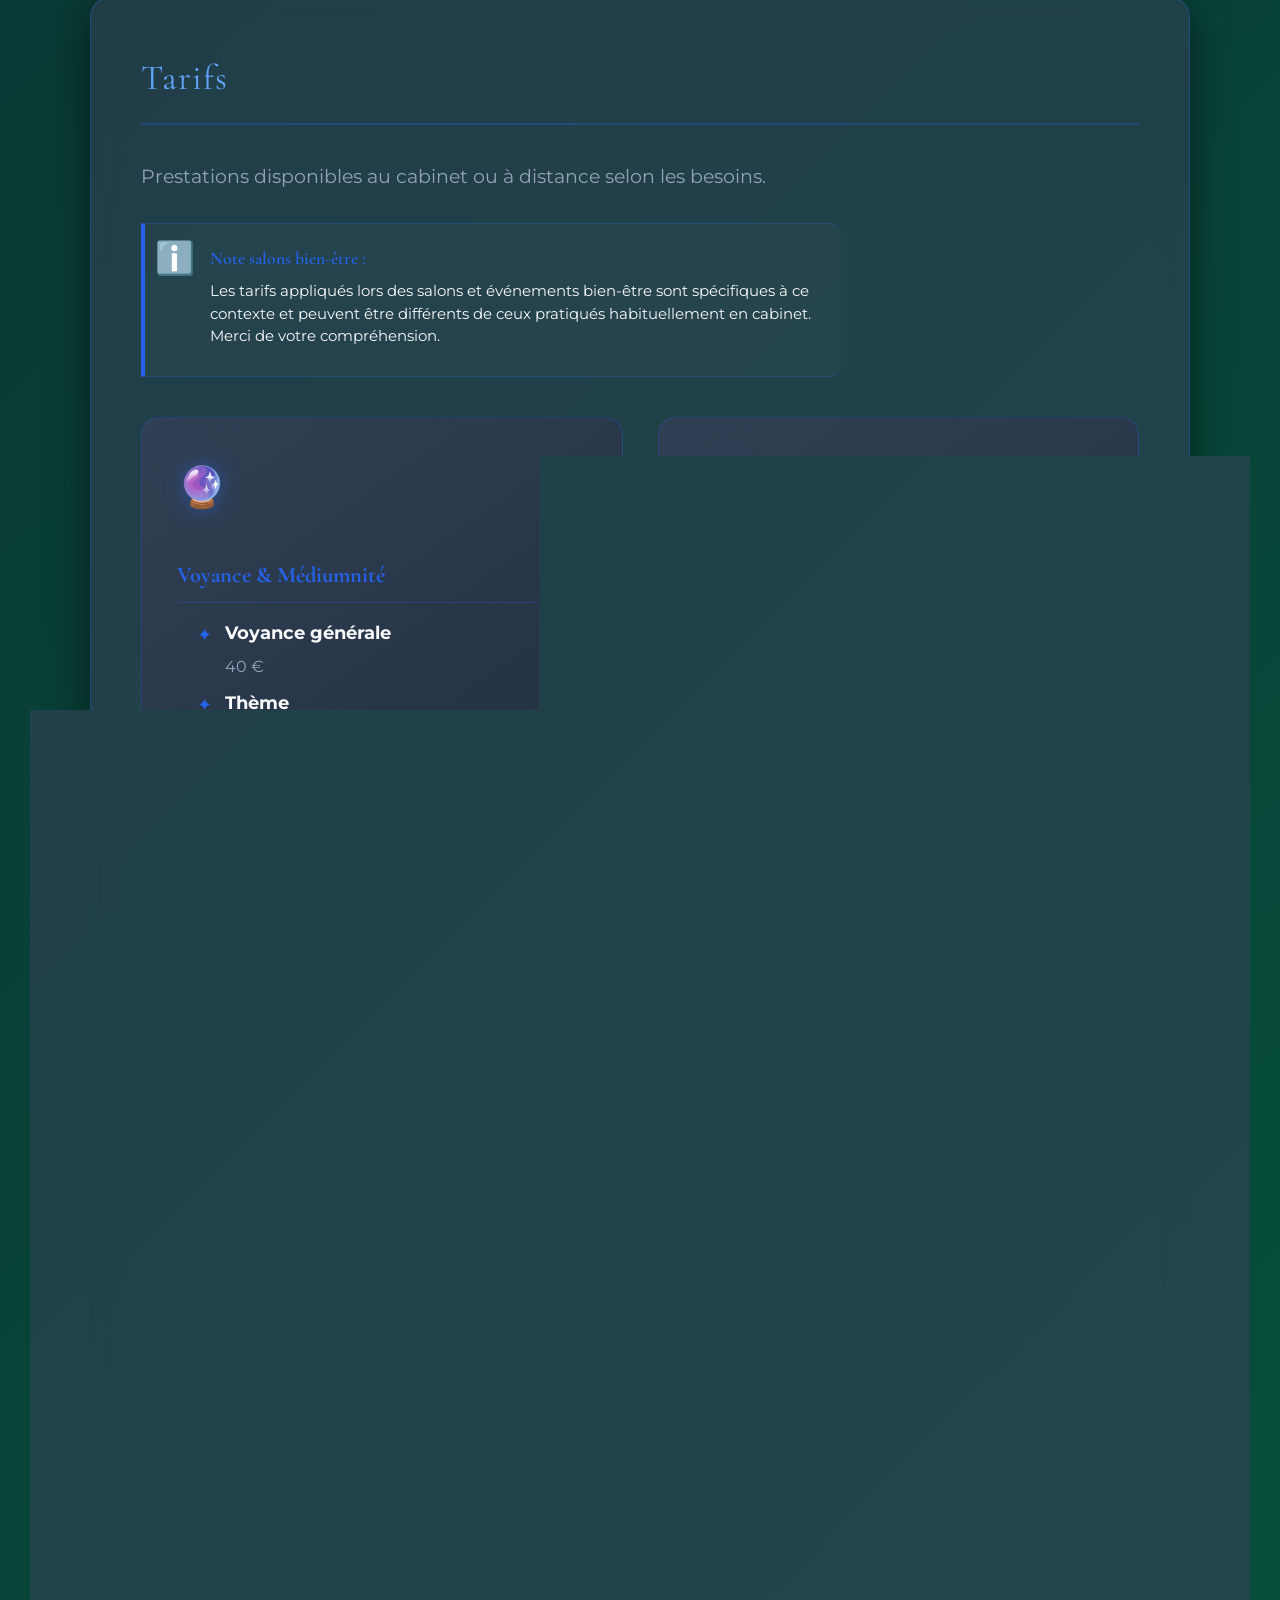
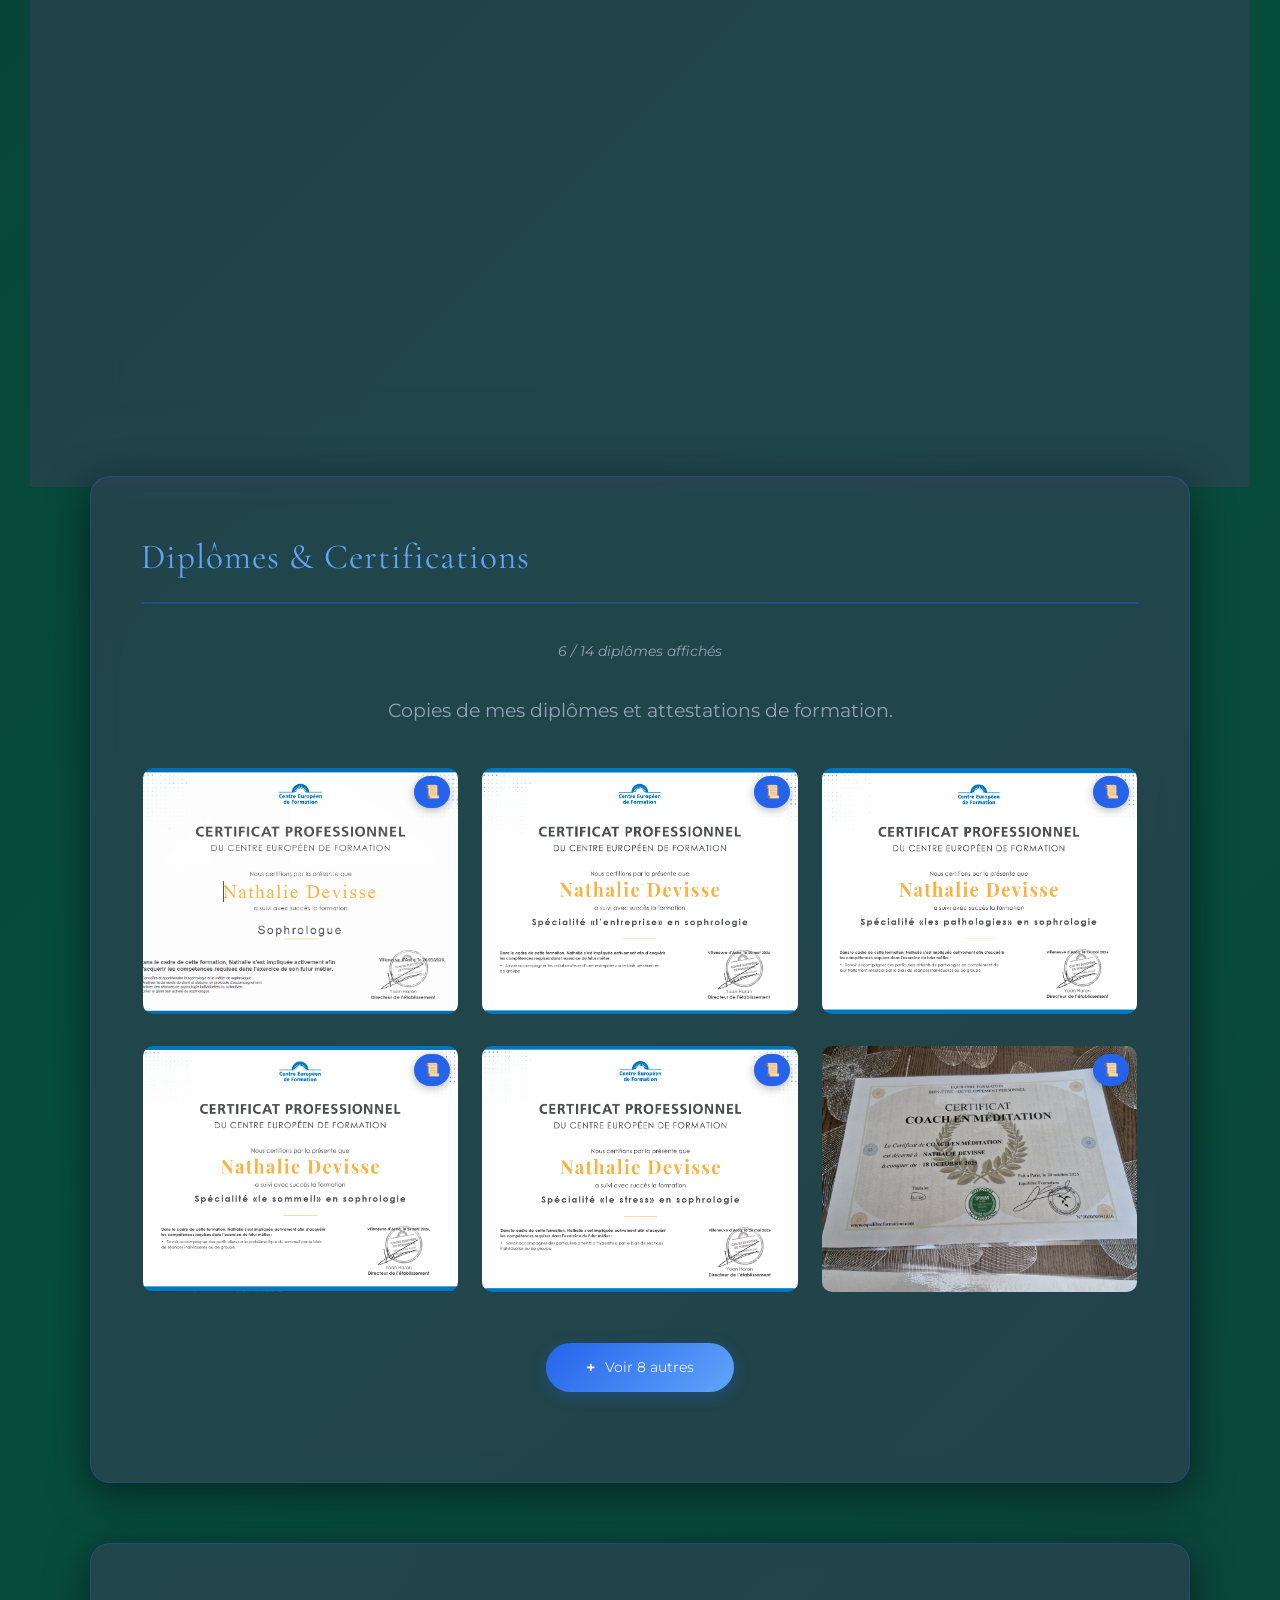
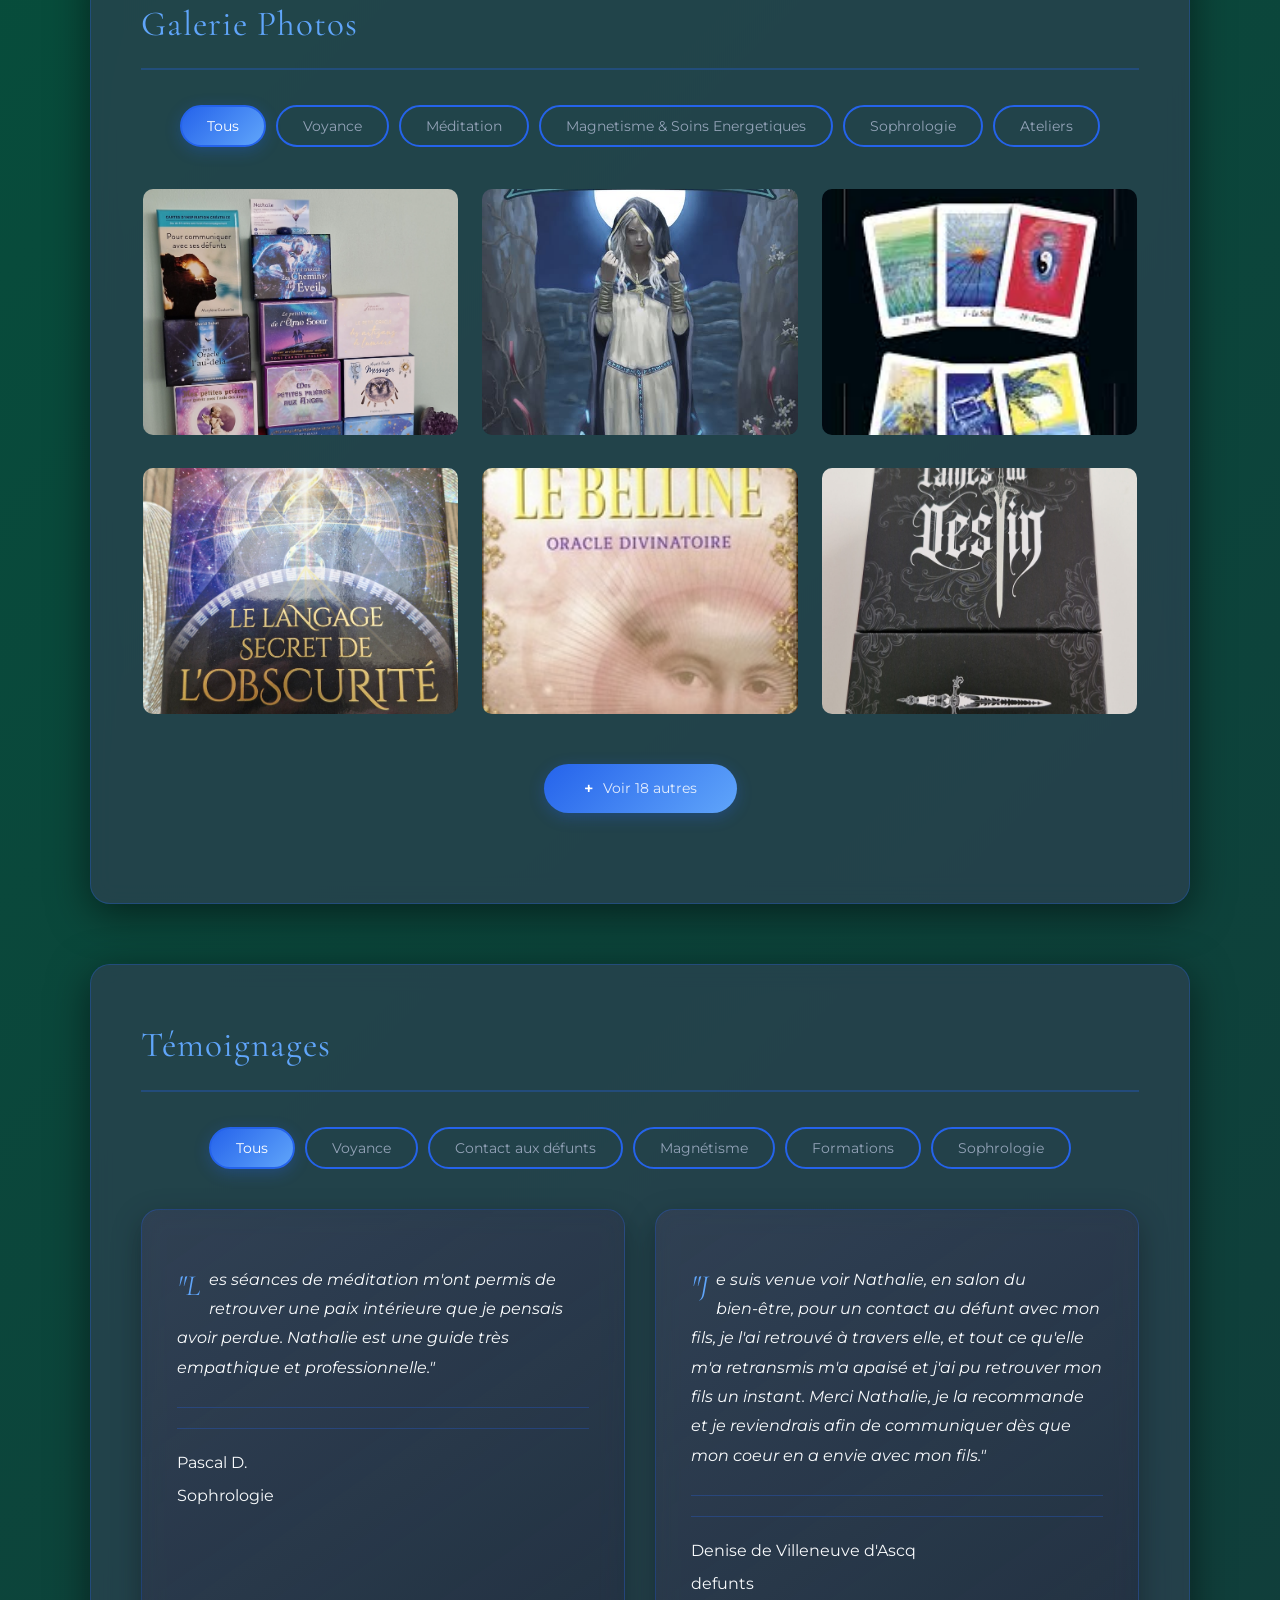
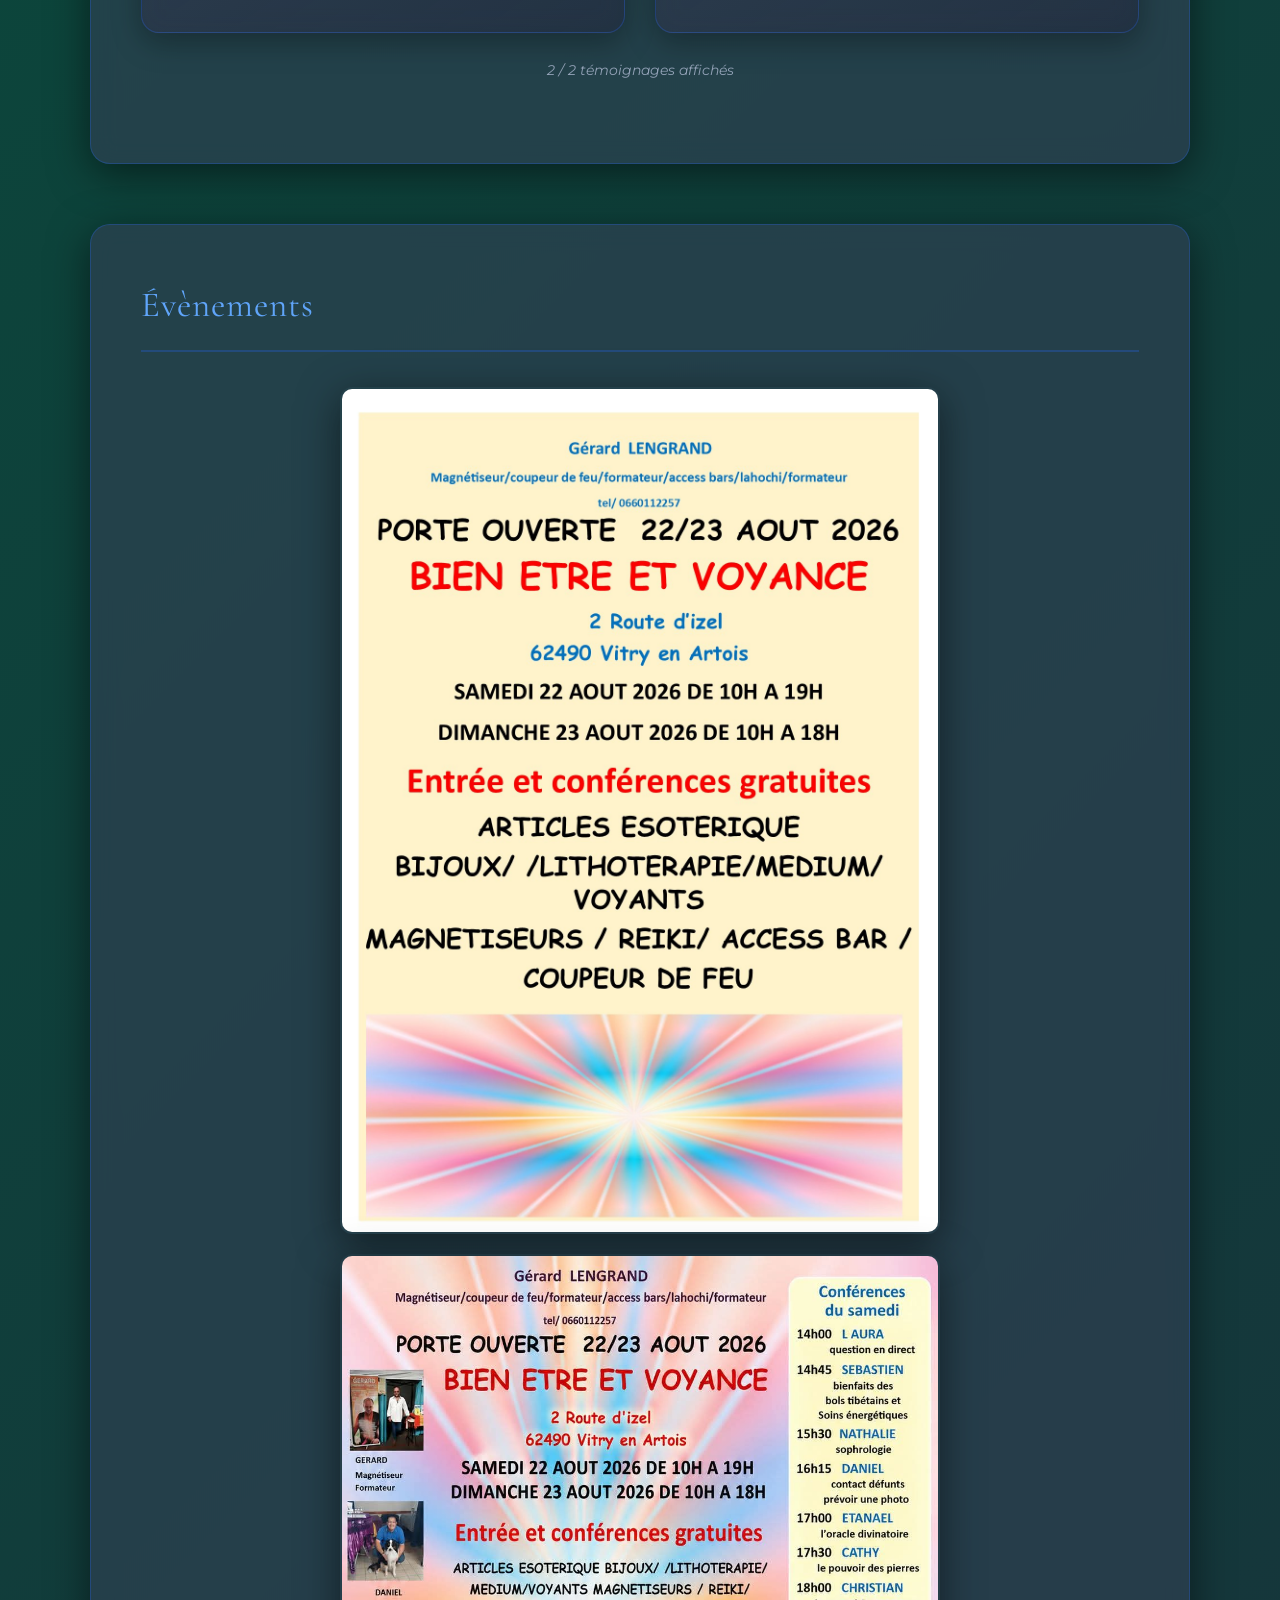
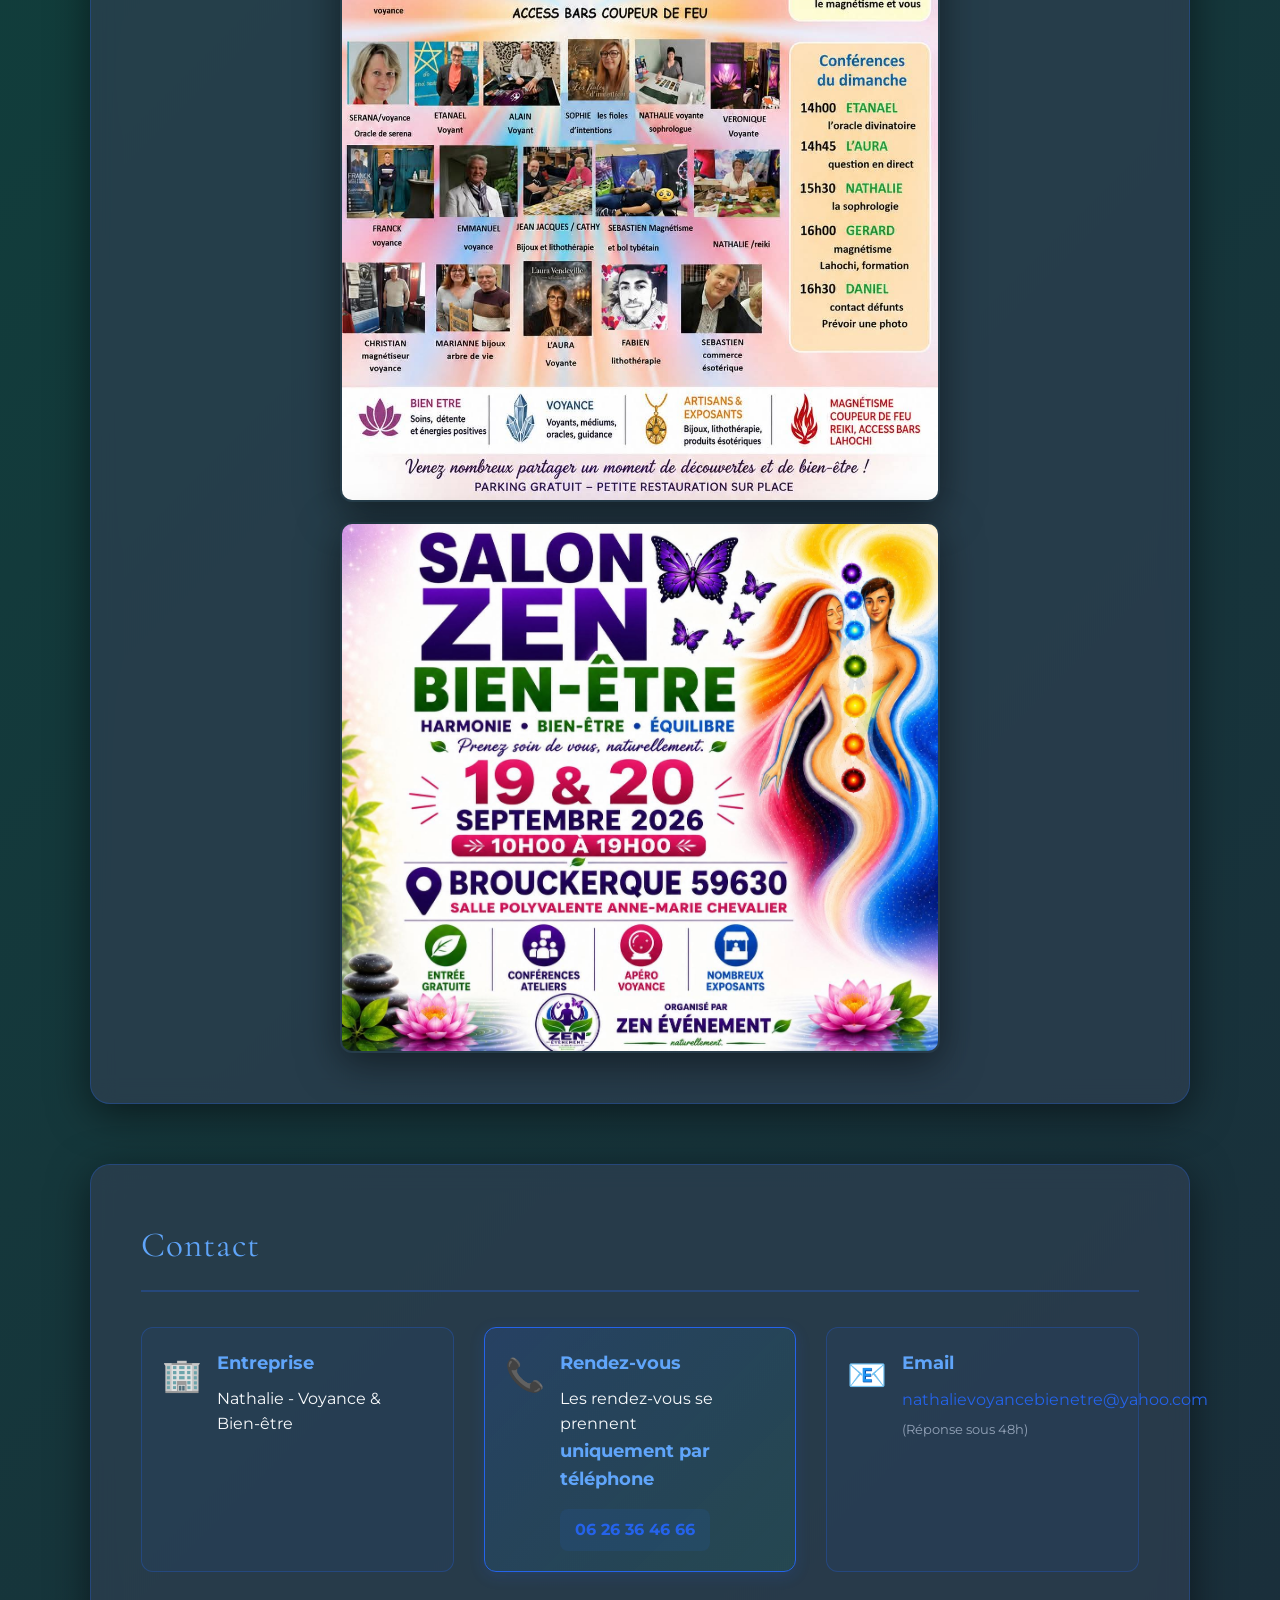
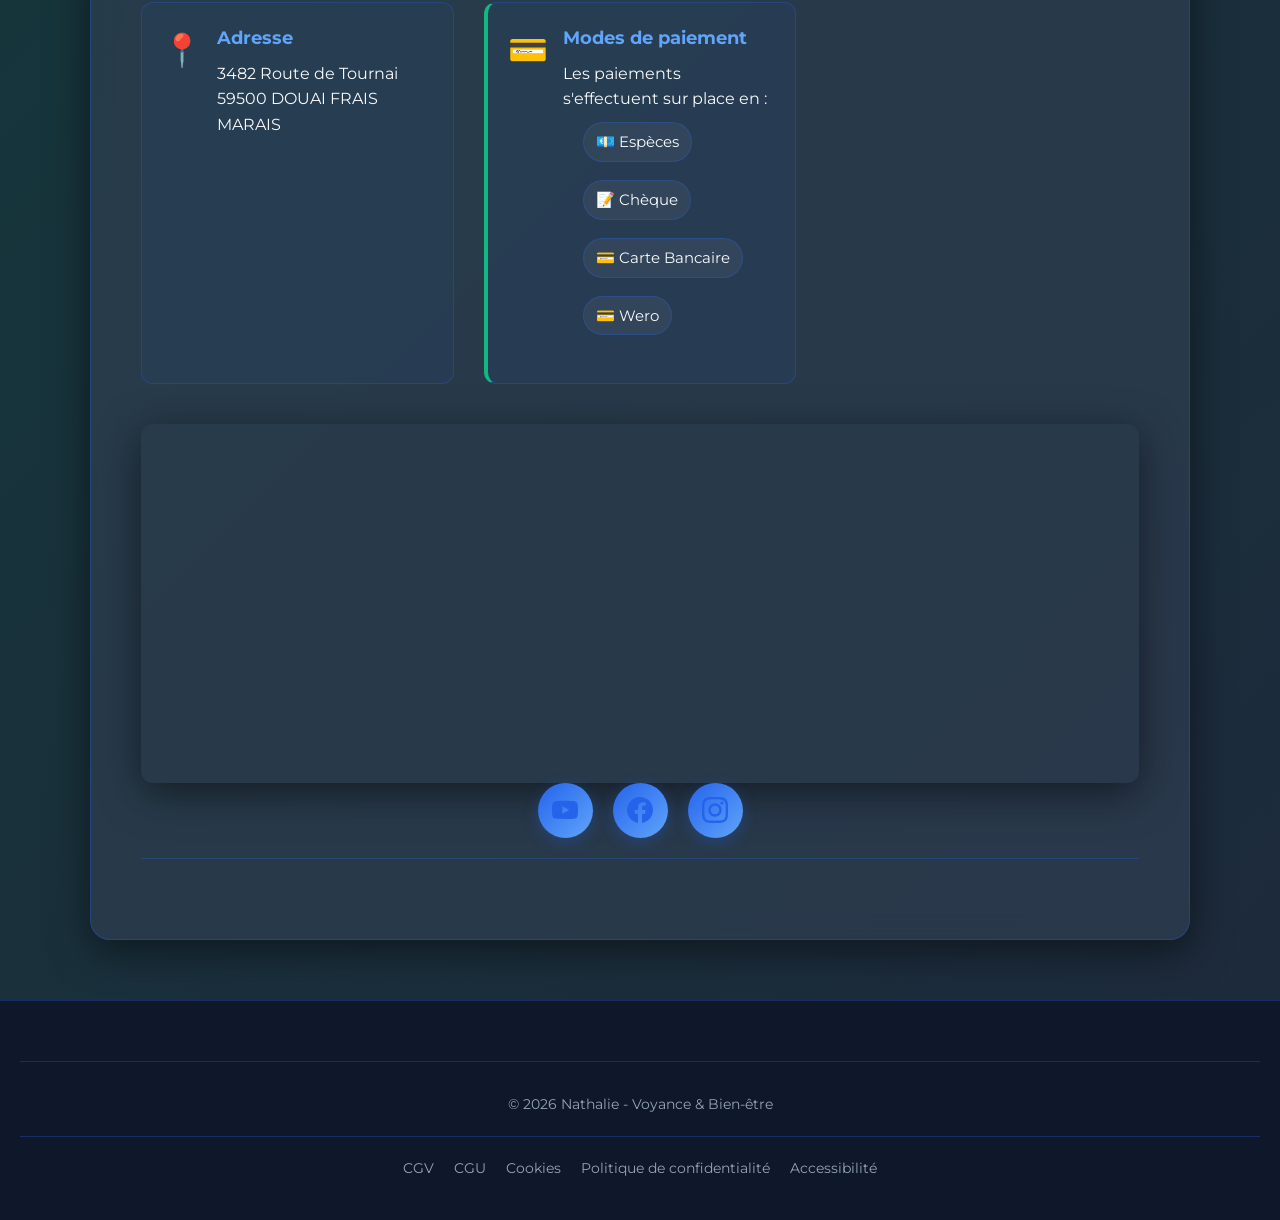
==== commit 16d5bec3: "Update index.html" ====
--- a/index.html
+++ b/index.html
@@ -279,8 +279,7 @@
                     <ul class="service-list">
                         <li><strong>Magnétisme & Soins Energetique</strong> 100€ </li>
                         <li><strong>Pendule</strong> 70€</li>
-                        <li><strong>Protection </strong> 50€</li>
-                        <li><strong>Questions spirituelles </strong> 30€</li>
+                        <li><strong>Protection + Questions Spirituelles </strong> 50€</li>
                     </ul>
 
                     <p style="margin-top: 20px; color: var(--text-secondary); font-style: italic;">
@@ -413,6 +412,7 @@
                             <li>💶 Espèces</li>
                             <li>📝 Chèque</li>
                             <li>💳 Carte Bancaire</li>
+                            <li>💳 Wero</li>
                         </ul>
                     </div>
                 </div>
--- a/styles/theme_bleu_roi.css
+++ b/styles/theme_bleu_roi.css
@@ -1893,3 +1893,352 @@
         font-size: 1.2rem;
     }
 }
+
+
+/* ============================================
+   SECTION TÉMOIGNAGES - THEME BLEU ROI + VERT
+   ============================================ */
+
+.testimonials-grid {
+    display: grid;
+    grid-template-columns: repeat(auto-fit, minmax(300px, 1fr));
+    gap: 30px;
+    margin-top: 40px;
+}
+
+@media (max-width: 768px) {
+    .testimonials-grid {
+        grid-template-columns: 1fr;
+        gap: 25px;
+    }
+}
+
+/* Carte de témoignage - Style glassmorphism cohérent */
+.testimonial-card {
+    background: linear-gradient(
+        145deg, 
+        rgba(51, 65, 85, 0.7), 
+        rgba(30, 41, 59, 0.6)
+    );
+    border: 1px solid var(--border);
+    border-radius: 18px;
+    padding: 35px;
+    position: relative;
+    transition: all 0.4s ease;
+    backdrop-filter: blur(12px);
+    -webkit-backdrop-filter: blur(12px);
+    box-shadow: 0 10px 30px rgba(0, 0, 0, 0.3);
+    overflow: hidden;
+}
+
+body.light-mode .testimonial-card {
+    background: linear-gradient(
+        145deg, 
+        rgba(255, 255, 255, 0.95), 
+        rgba(226, 232, 240, 0.9)
+    );
+}
+
+/* Barre décorative en haut (comme les cartes services) */
+.testimonial-card::before {
+    content: '';
+    position: absolute;
+    top: 0;
+    left: 0;
+    right: 0;
+    height: 3px;
+    background: linear-gradient(90deg, var(--accent), var(--green-healing));
+    opacity: 0;
+    transition: opacity 0.4s ease;
+}
+
+.testimonial-card:hover::before {
+    opacity: 1;
+}
+
+/* Effet hover cohérent avec le reste du site */
+.testimonial-card:hover {
+    transform: translateY(-8px);
+    box-shadow: 0 20px 40px rgba(37, 99, 235, 0.25);
+    border-color: var(--accent-light);
+}
+
+/* Icône guillemet décorative */
+.quote-icon {
+    font-family: 'Cormorant Garamond', serif;
+    font-size: 4rem;
+    color: var(--accent);
+    opacity: 0.12;
+    position: absolute;
+    top: 15px;
+    right: 25px;
+    line-height: 1;
+    pointer-events: none;
+}
+
+body.light-mode .quote-icon {
+    opacity: 0.08;
+}
+
+/* Contenu du texte */
+.testimonial-content blockquote {
+    font-size: 1.02rem;
+    color: var(--text-primary);
+    margin-bottom: 25px;
+    padding-top: 20px;
+    font-style: italic;
+    line-height: 1.8;
+    position: relative;
+    z-index: 1;
+}
+
+.testimonial-content blockquote::first-letter {
+    font-size: 1.8em;
+    color: var(--accent-light);
+    float: left;
+    margin-right: 8px;
+    margin-top: -5px;
+    font-family: 'Cormorant Garamond', serif;
+}
+
+/* Métadonnées auteur */
+.testimonial-meta {
+    display: flex;
+    flex-direction: column;
+    gap: 6px;
+    padding-top: 20px;
+    border-top: 1px solid var(--border);
+    position: relative;
+    z-index: 1;
+}
+
+.author-name {
+    font-weight: 600;
+    color: var(--accent);
+    font-size: 1.1rem;
+    font-family: 'Montserrat', sans-serif;
+}
+
+body.light-mode .author-name {
+    color: var(--accent-light);
+}
+
+.author-service {
+    font-size: 0.88rem;
+    color: var(--text-secondary);
+    display: inline-block;
+    padding: 4px 12px;
+    background: rgba(37, 99, 235, 0.08);
+    border-radius: 15px;
+    font-size: 0.8rem;
+    align-self: flex-start;
+}
+
+body.light-mode .author-service {
+    background: rgba(29, 78, 216, 0.08);
+}
+
+/* Badge catégorie optionnel */
+.testimonial-category {
+    position: absolute;
+    top: 15px;
+    left: 20px;
+    background: linear-gradient(135deg, var(--accent), var(--accent-light));
+    color: white;
+    padding: 4px 14px;
+    border-radius: 20px;
+    font-size: 0.75rem;
+    font-weight: 600;
+    text-transform: uppercase;
+    letter-spacing: 0.5px;
+    box-shadow: 0 2px 10px rgba(37, 99, 235, 0.3);
+}
+
+/* Filtres - Style cohérent avec galerie/diplômes */
+.gallery-filters {
+    display: flex;
+    justify-content: center;
+    flex-wrap: wrap;
+    gap: 10px;
+    margin-bottom: 40px;
+}
+
+.filter-btn {
+    background: transparent;
+    border: 2px solid var(--accent);
+    color: var(--text-secondary);
+    padding: 10px 25px;
+    border-radius: 25px;
+    cursor: pointer;
+    font-family: 'Montserrat', sans-serif;
+    font-size: 0.9rem;
+    transition: all 0.3s ease;
+}
+
+.filter-btn:hover {
+    background: rgba(37, 99, 235, 0.1);
+    transform: translateY(-2px);
+}
+
+.filter-btn.active {
+    background: linear-gradient(135deg, var(--accent), var(--accent-light));
+    color: white;
+    border-color: var(--accent);
+    box-shadow: 0 4px 15px rgba(37, 99, 235, 0.3);
+}
+
+/* Mode clair pour les filtres */
+body.light-mode .filter-btn {
+    border-color: var(--accent-light);
+}
+
+body.light-mode .filter-btn:hover {
+    background: rgba(29, 78, 216, 0.1);
+}
+
+/* Message "aucun témoignage" */
+.no-testimonials {
+    text-align: center;
+    padding: 50px 20px;
+    color: var(--text-secondary);
+    font-style: italic;
+    font-size: 1.05rem;
+    background: rgba(37, 99, 235, 0.03);
+    border: 1px dashed var(--border);
+    border-radius: 18px;
+    grid-column: 1 / -1;
+}
+
+body.light-mode .no-testimonials {
+    background: rgba(29, 78, 216, 0.03);
+}
+
+/* Information de comptage */
+#testimonials-info {
+    text-align: center;
+    color: var(--text-secondary);
+    margin-top: 25px;
+    font-size: 0.9rem;
+    font-style: italic;
+}
+
+/* Bouton "Charger plus" - Style identique aux autres sections */
+.load-more-container {
+    display: flex;
+    justify-content: center;
+    margin: 40px 0;
+}
+
+.load-more-btn {
+    background: linear-gradient(135deg, var(--accent), var(--accent-light));
+    color: white;
+    border: none;
+    border-radius: 30px;
+    padding: 15px 40px;
+    font-family: 'Montserrat', sans-serif;
+    font-size: 1rem;
+    font-weight: 600;
+    cursor: pointer;
+    display: flex;
+    align-items: center;
+    gap: 10px;
+    transition: all 0.3s ease;
+    box-shadow: 0 4px 15px rgba(37, 99, 235, 0.3);
+}
+
+.load-more-btn:hover {
+    transform: translateY(-3px);
+    box-shadow: 0 8px 25px rgba(37, 99, 235, 0.5);
+}
+
+.load-more-btn.loading {
+    opacity: 0.7;
+    cursor: wait;
+    transform: none;
+}
+
+.load-more-btn .btn-count {
+    font-size: 0.85rem;
+    opacity: 0.85;
+    font-weight: 400;
+}
+
+.load-more-btn .btn-arrow {
+    width: 20px;
+    height: 20px;
+    transition: transform 0.3s ease;
+}
+
+.load-more-btn:hover .btn-arrow {
+    transform: translateY(3px);
+}
+
+/* Animation fade-in - Cohérente avec le reste */
+.fade-in {
+    animation: fadeIn 0.5s ease forwards;
+}
+
+@keyframes fadeIn {
+    from { 
+        opacity: 0; 
+        transform: translateY(20px); 
+    }
+    to { 
+        opacity: 1; 
+        transform: translateY(0); 
+    }
+}
+
+/* Responsive mobile */
+@media (max-width: 768px) {
+    .testimonial-card {
+        padding: 25px;
+    }
+    
+    .testimonial-content blockquote {
+        font-size: 0.95rem;
+        line-height: 1.7;
+    }
+    
+    .filter-btn {
+        padding: 8px 18px;
+        font-size: 0.85rem;
+    }
+    
+    .load-more-btn {
+        padding: 12px 30px;
+        font-size: 0.95rem;
+        width: 100%;
+        justify-content: center;
+    }
+    
+    .quote-icon {
+        font-size: 3rem;
+        top: 10px;
+        right: 15px;
+    }
+    
+    .testimonial-category {
+        font-size: 0.7rem;
+        padding: 3px 10px;
+    }
+}
+
+/* Responsive tablette */
+@media (min-width: 769px) and (max-width: 1024px) {
+    .testimonial-card {
+        padding: 30px;
+    }
+}
+
+/* Accessibilité */
+*:focus-visible {
+    outline: 2px solid var(--accent);
+    outline-offset: 2px;
+}
+
+.filter-btn:focus-visible,
+.load-more-btn:focus-visible {
+    outline: 2px solid var(--accent);
+    outline-offset: 3px;
+}
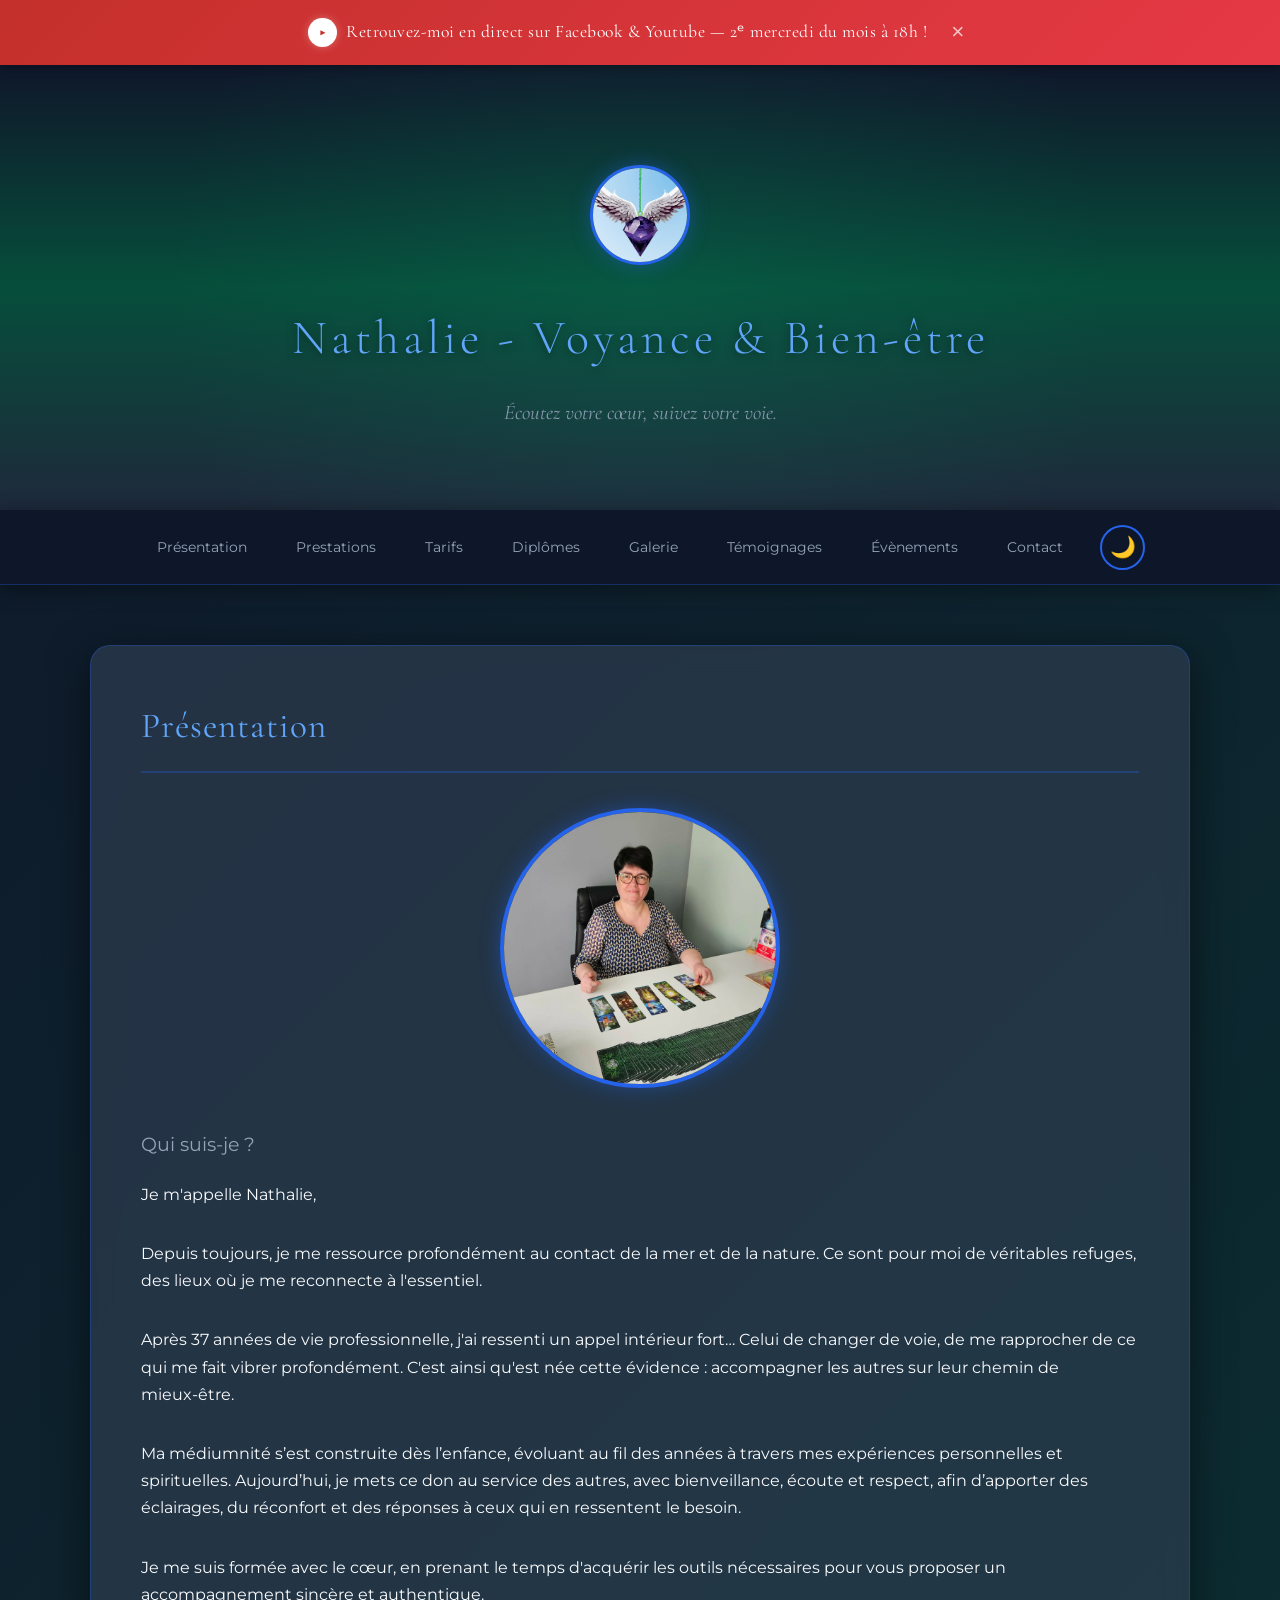
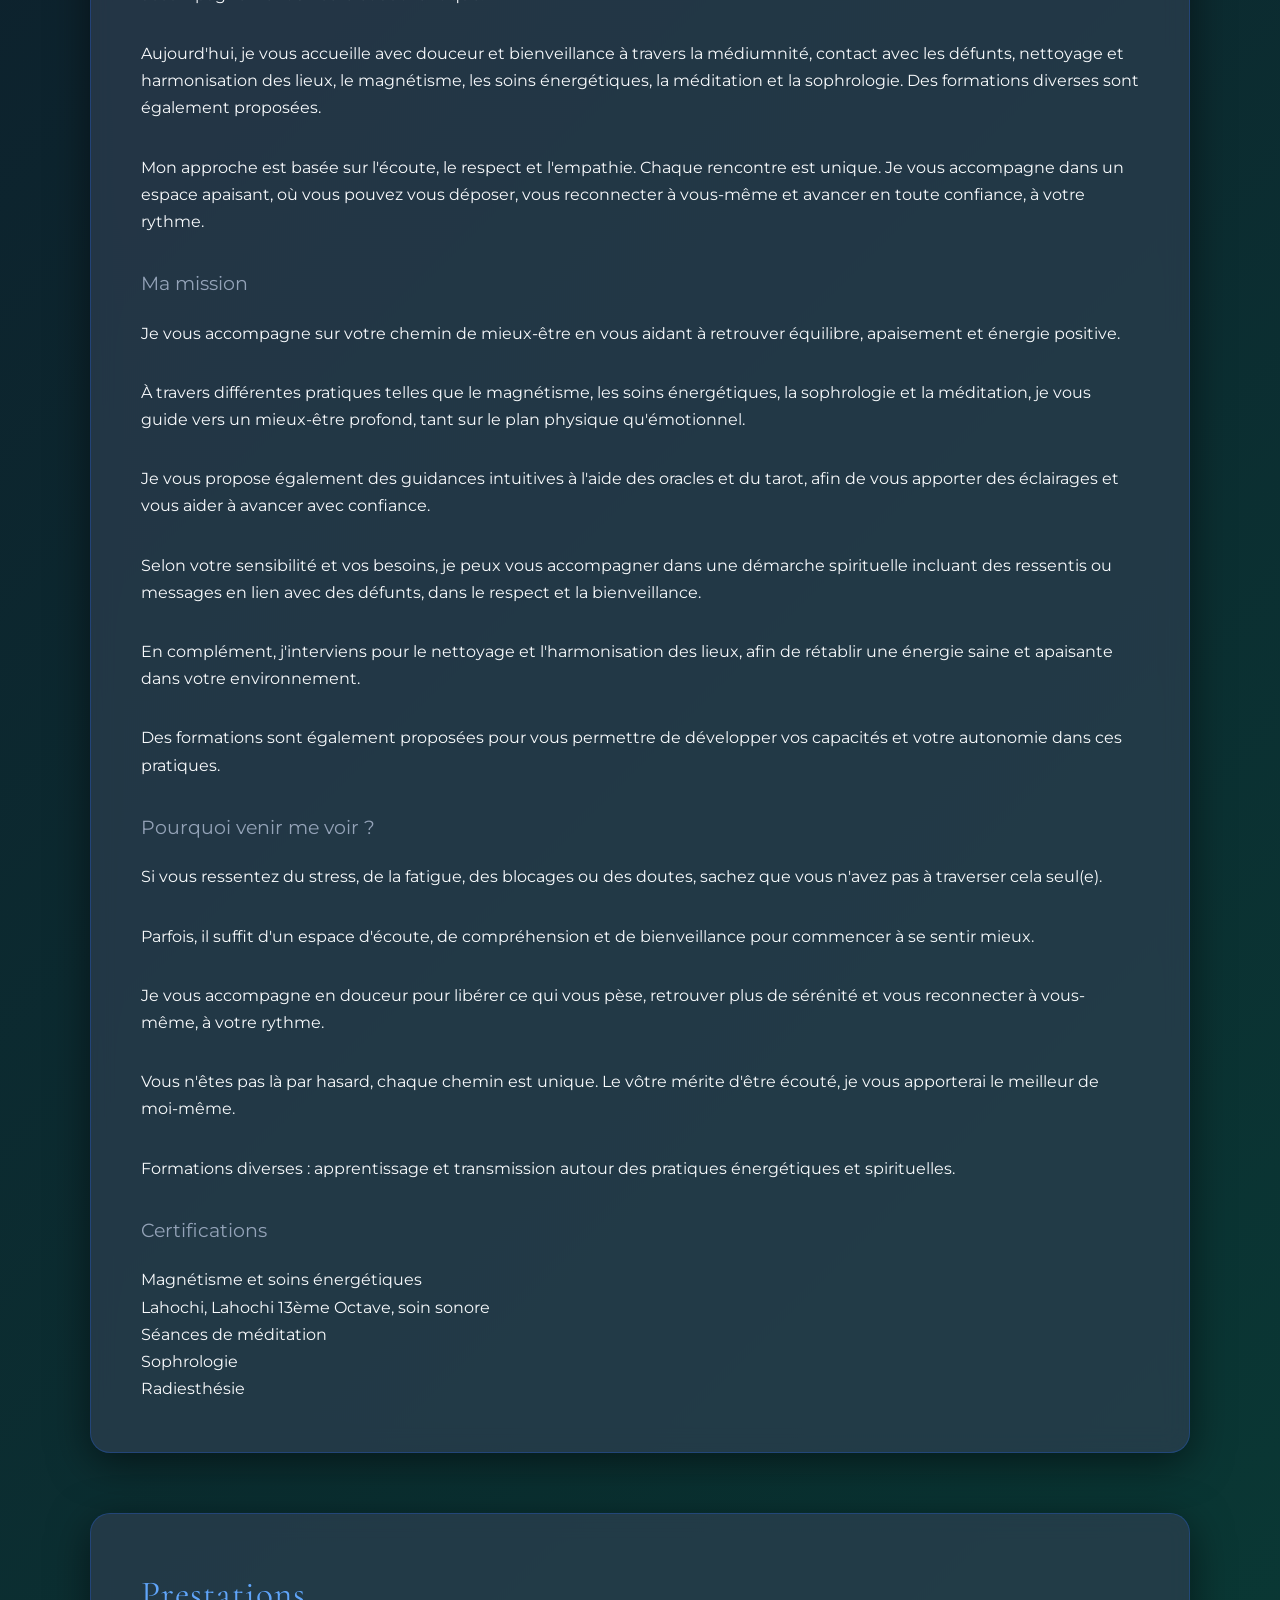
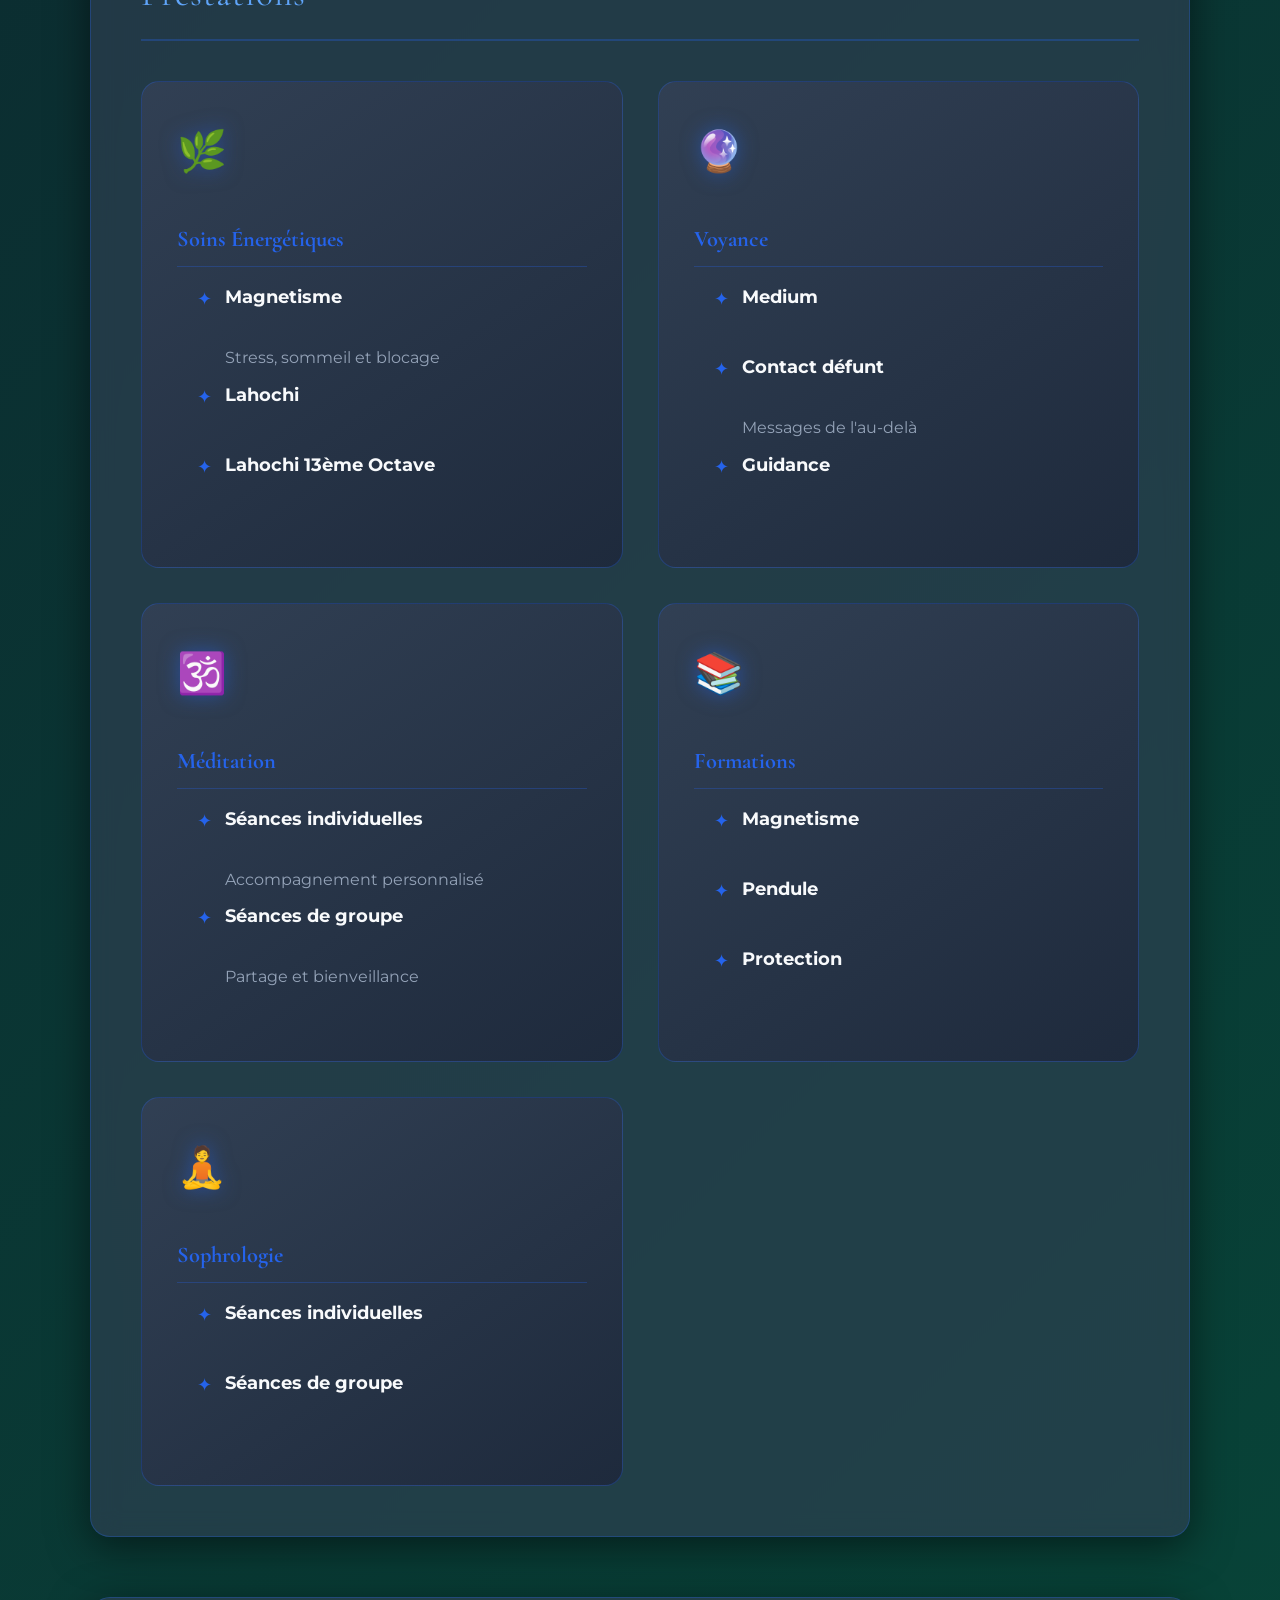
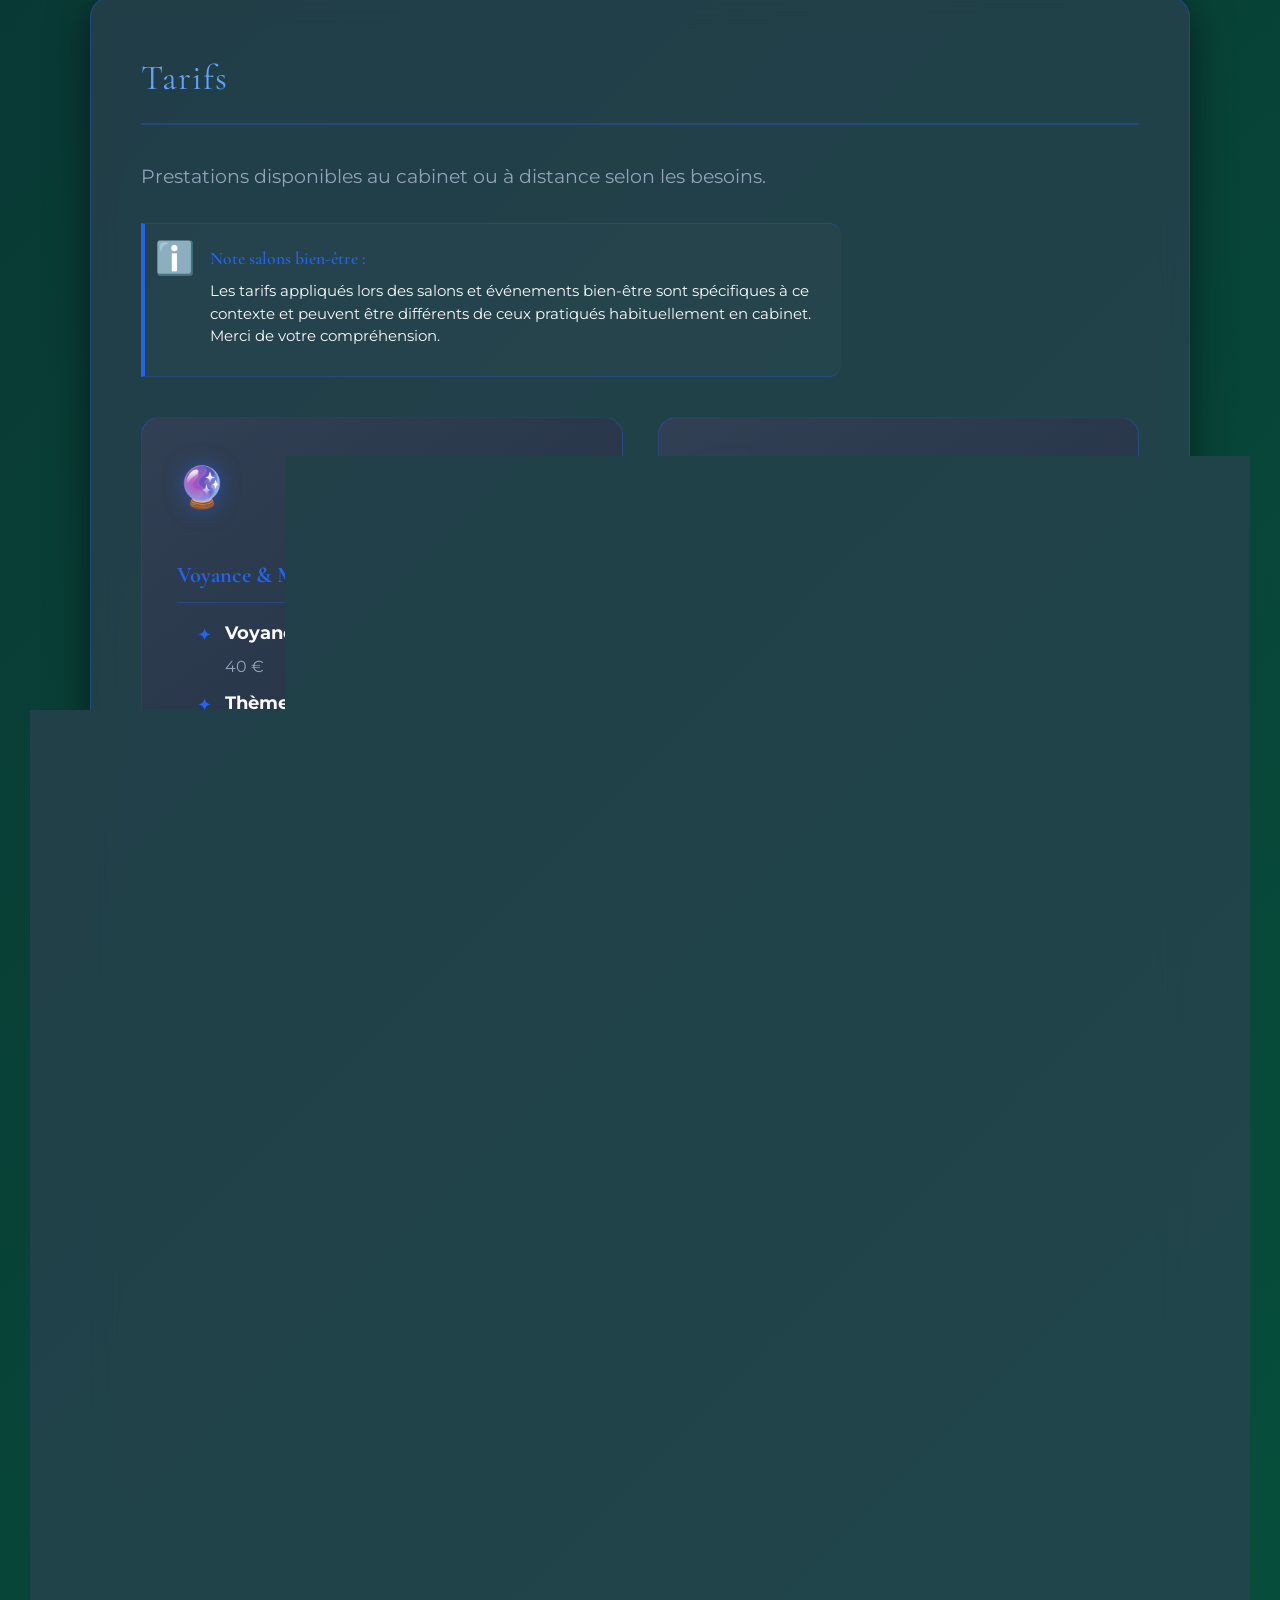
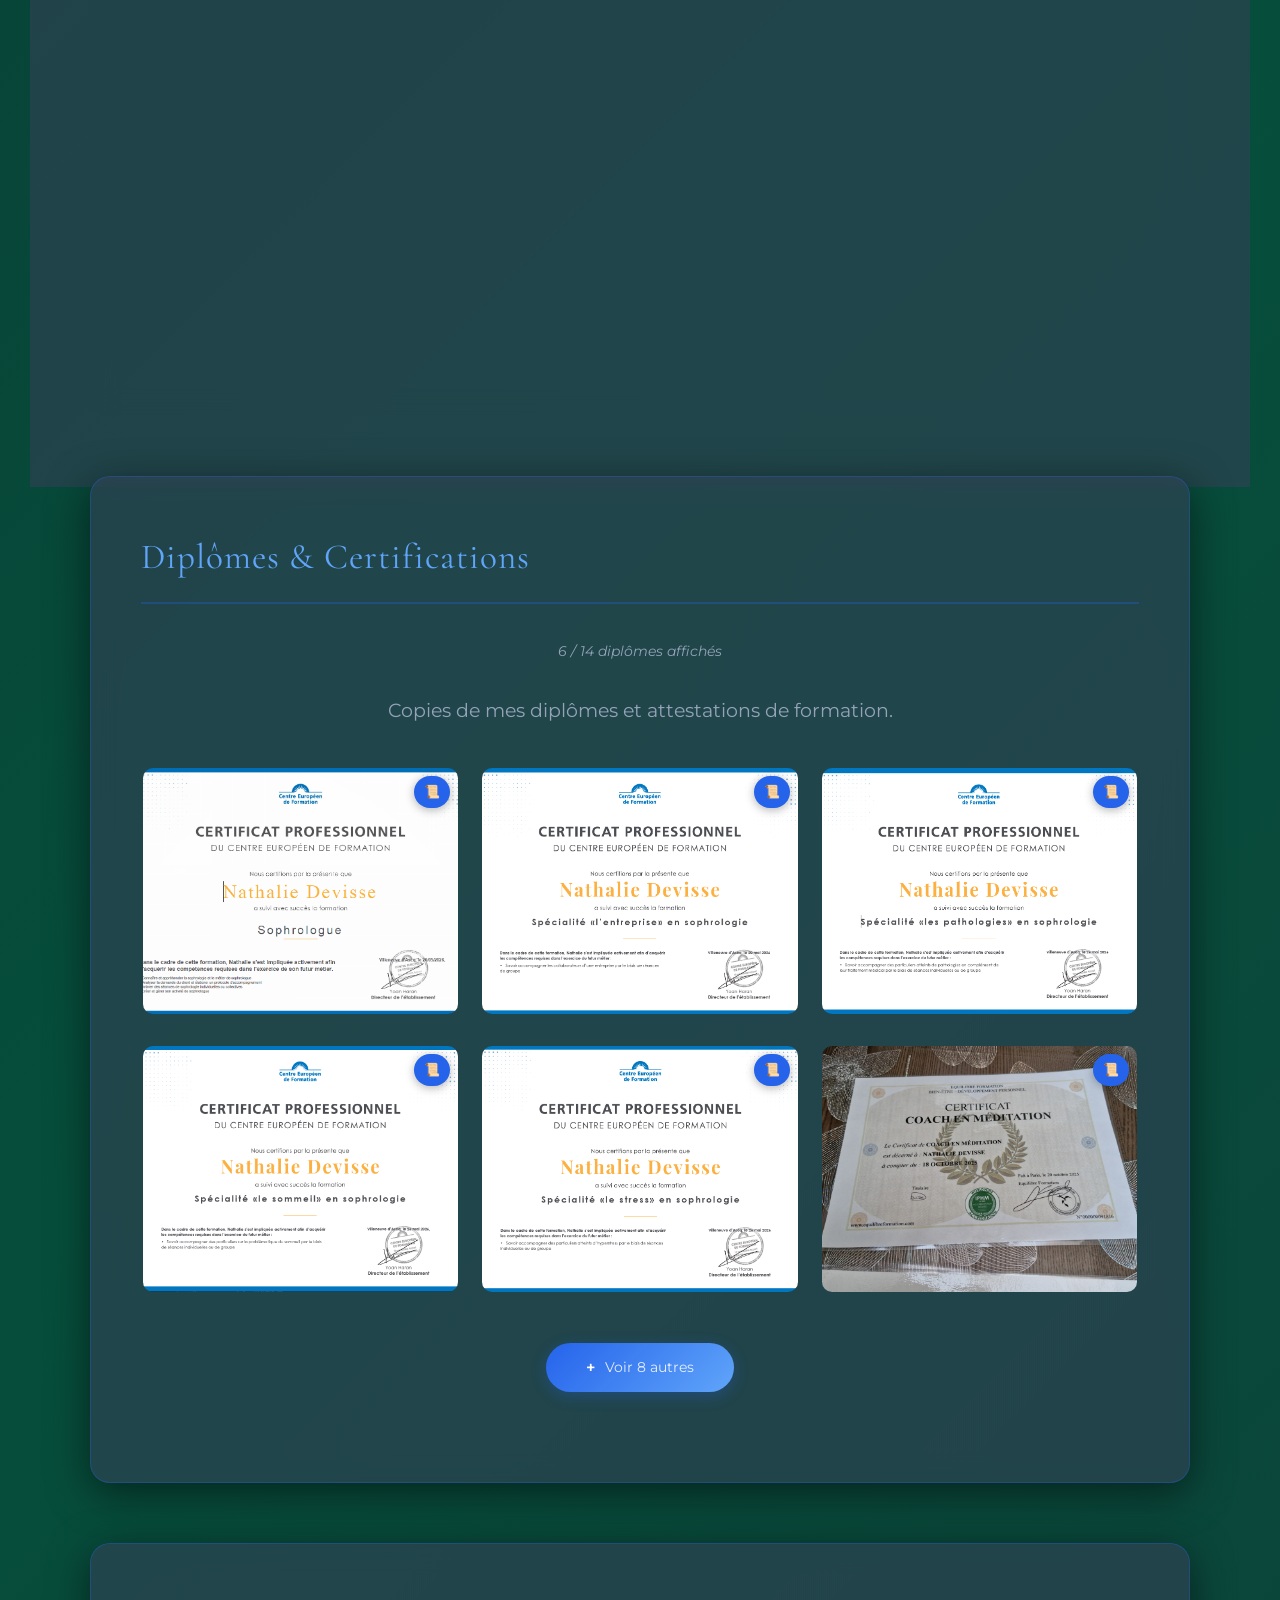
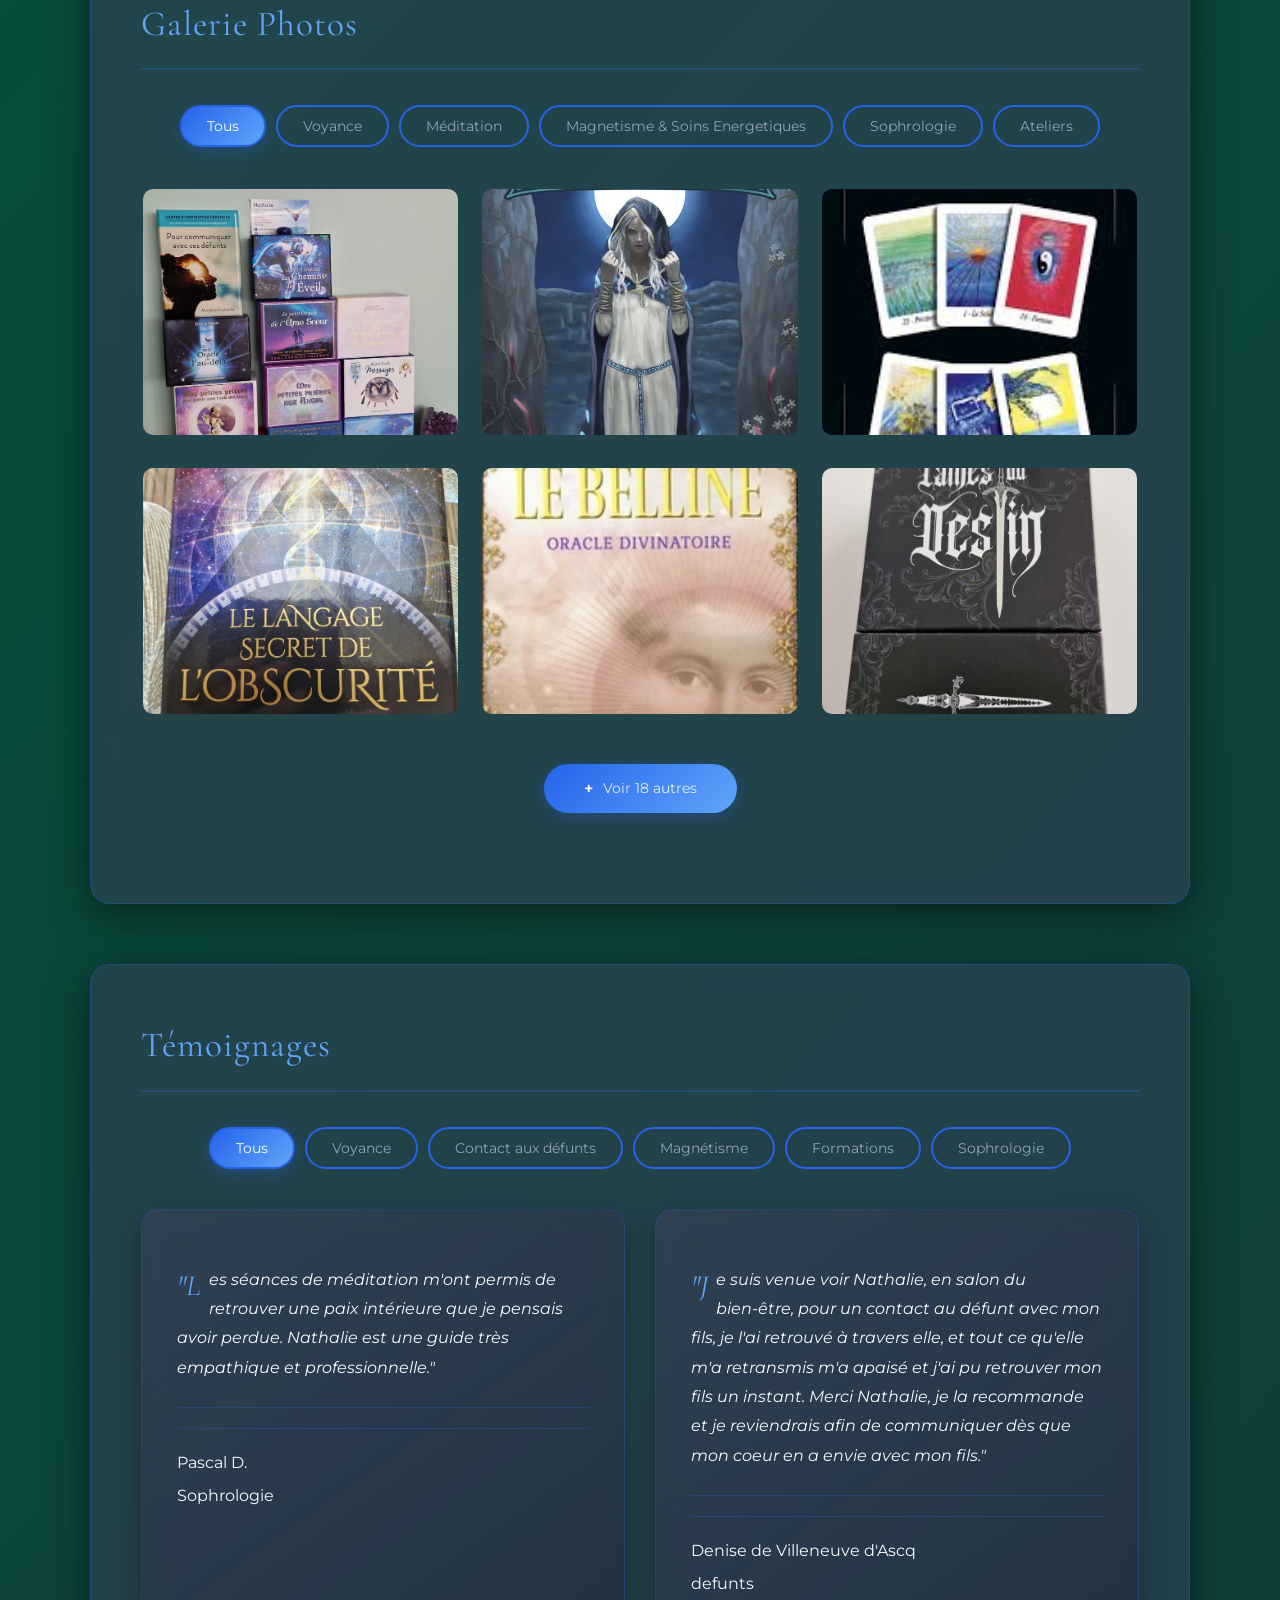
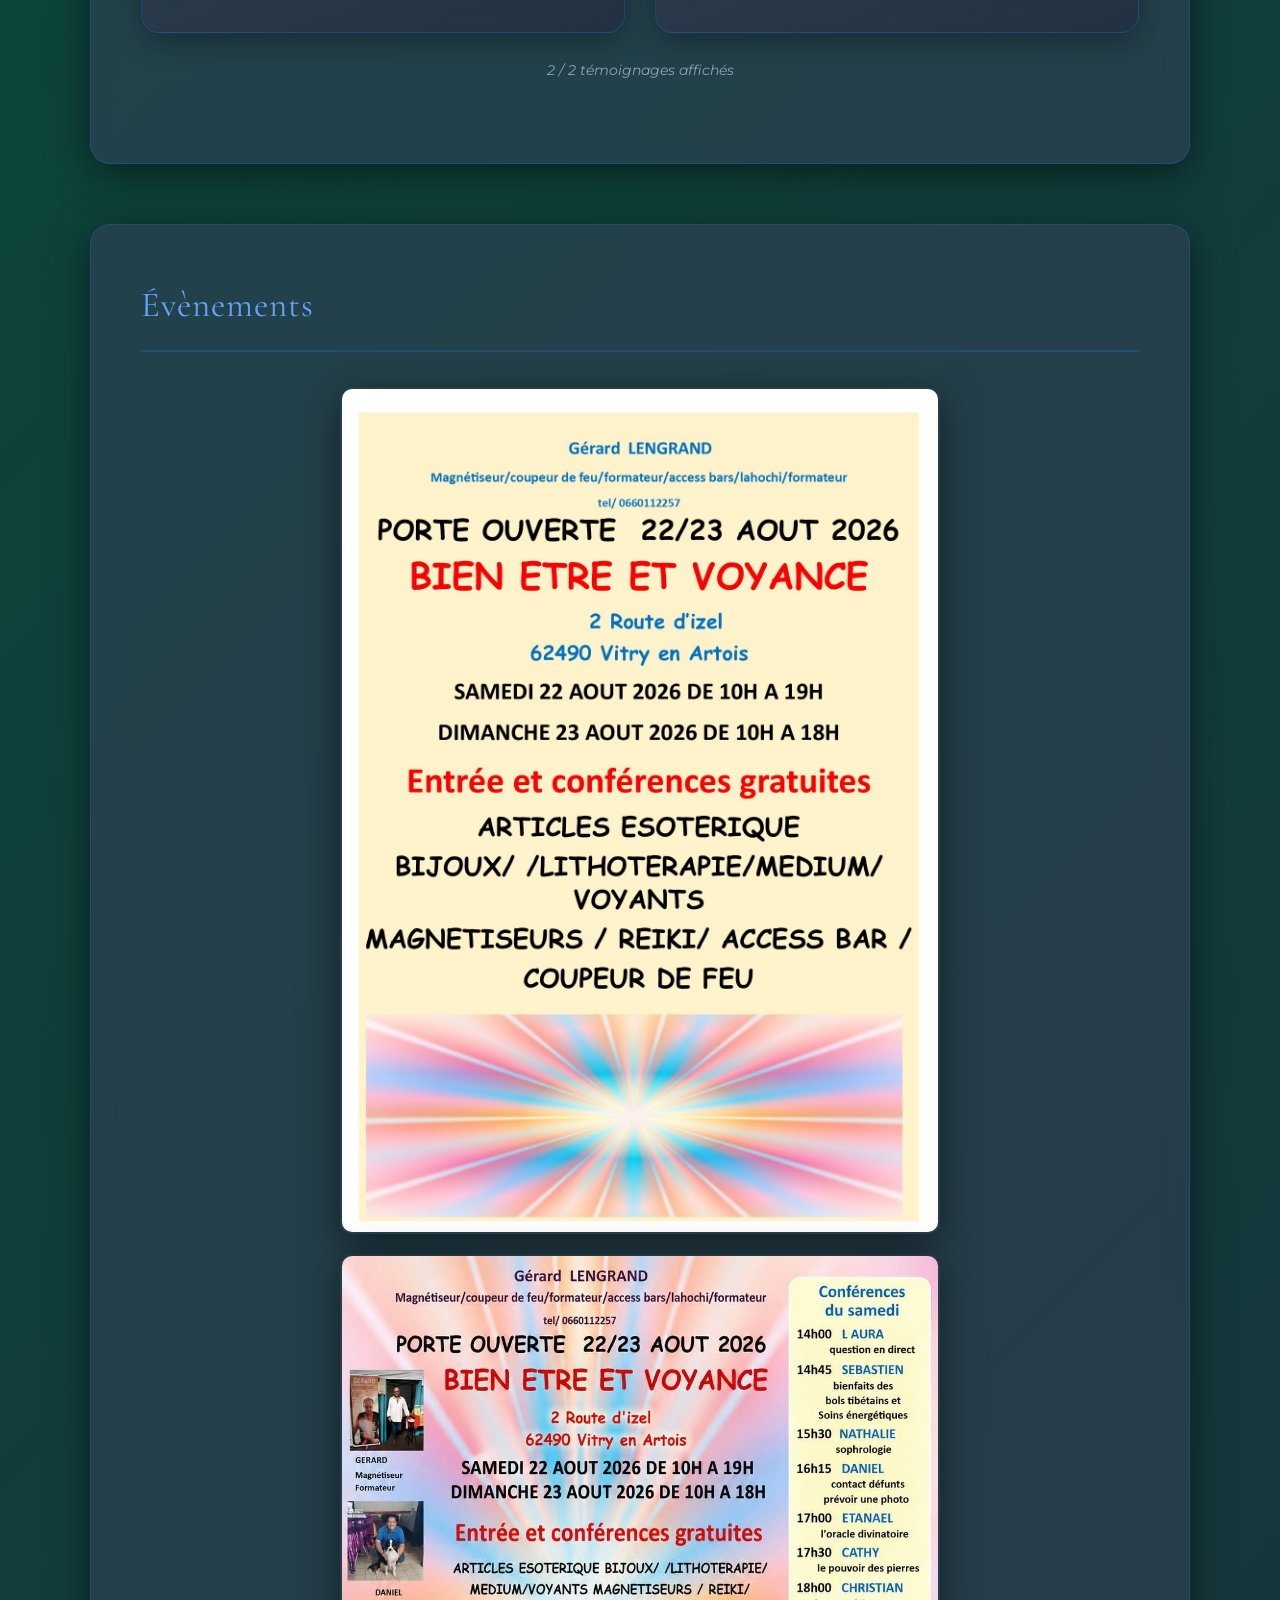
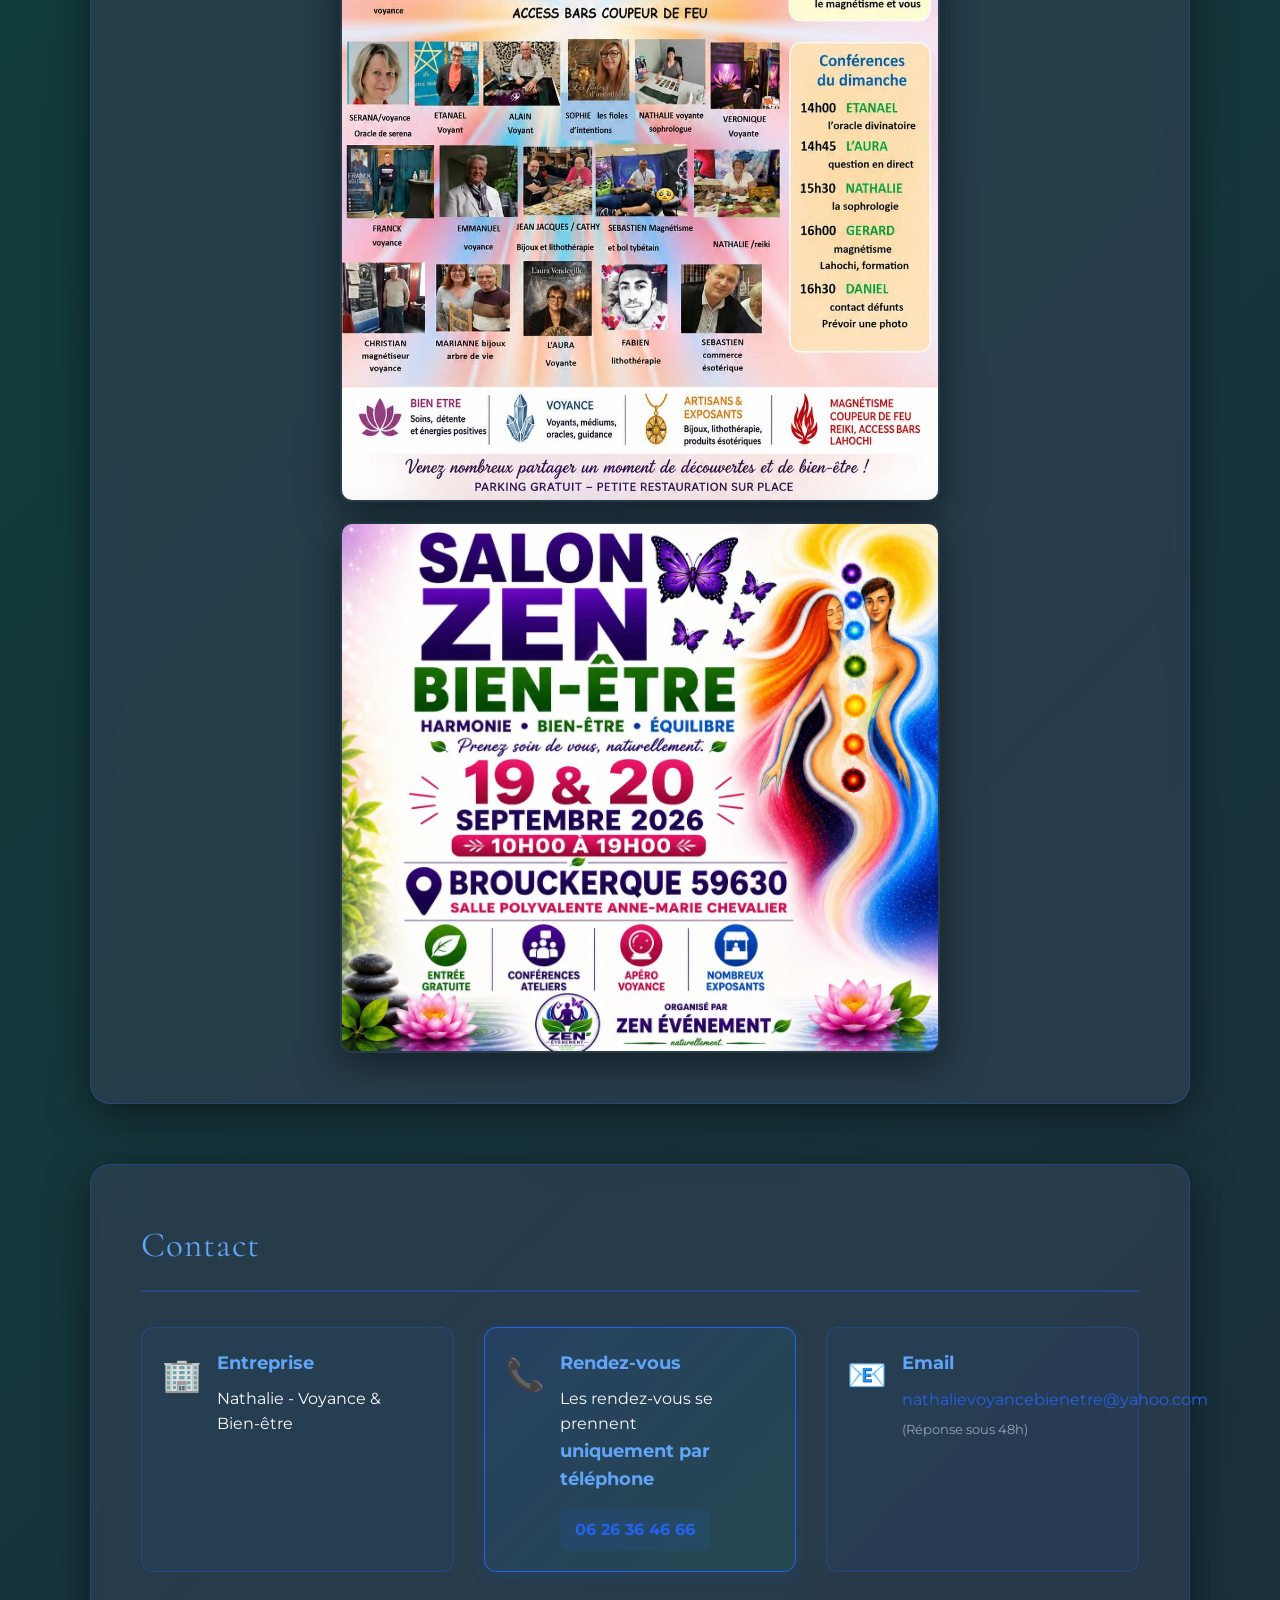
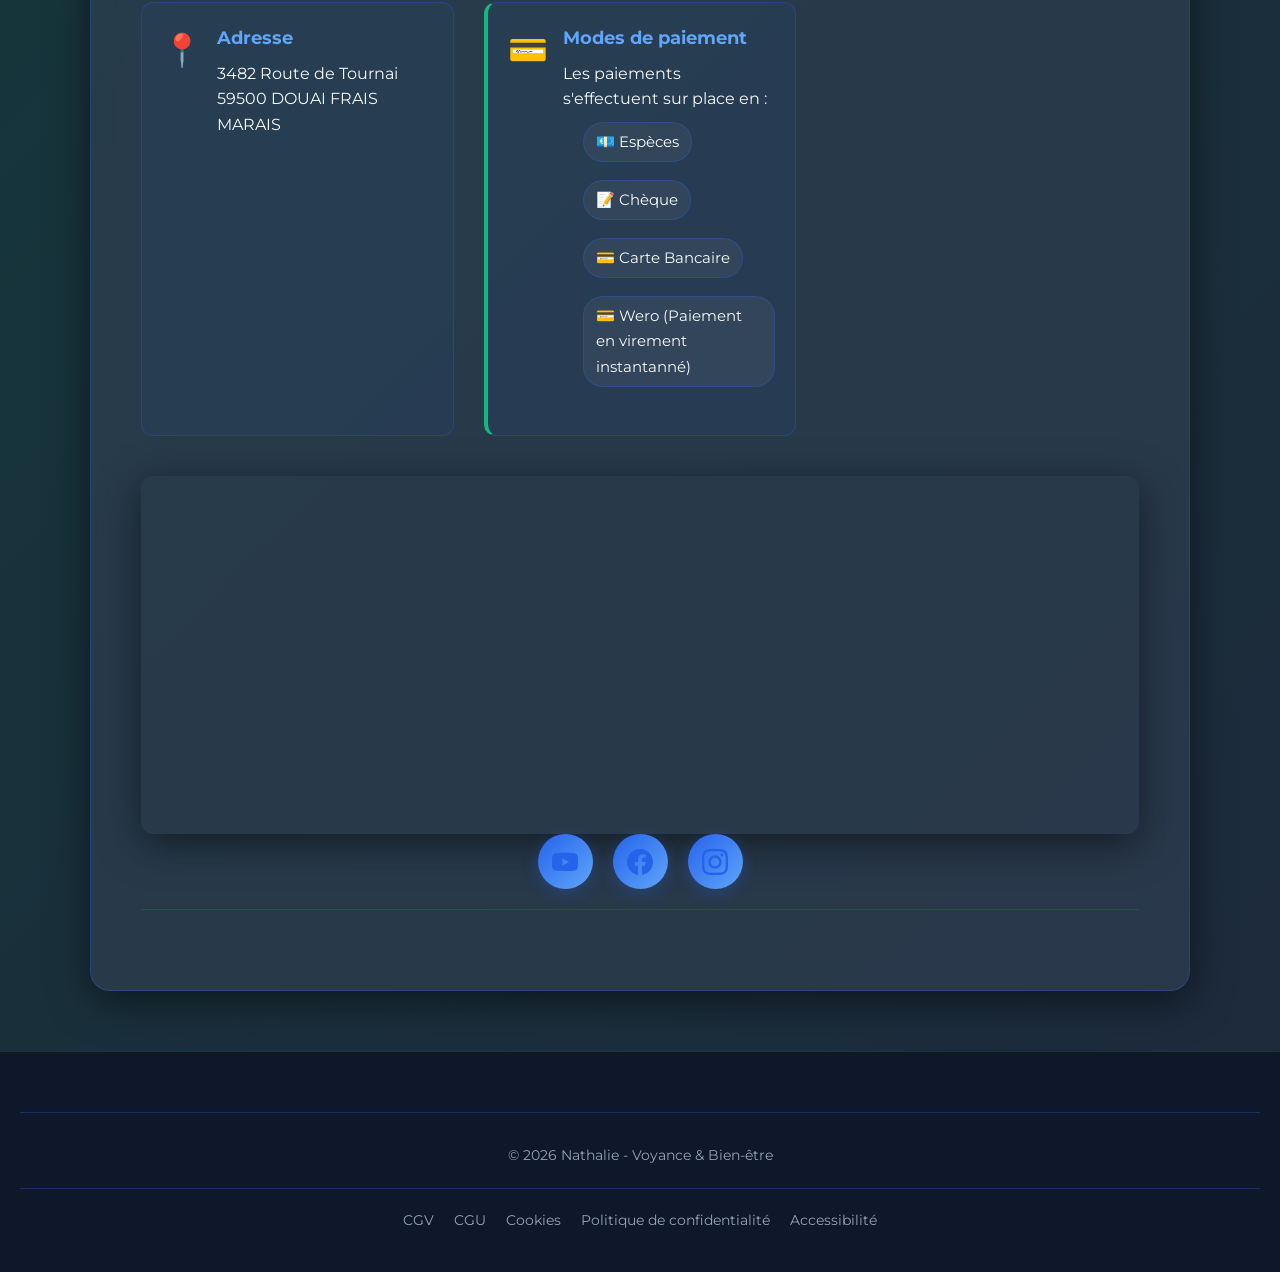
==== commit b26014da: "Update index.html" ====
--- a/index.html
+++ b/index.html
@@ -412,7 +412,7 @@
                             <li>💶 Espèces</li>
                             <li>📝 Chèque</li>
                             <li>💳 Carte Bancaire</li>
-                            <li>💳 Wero</li>
+                            <li>💳 Wero (Paiement en virement instantanné)</li>
                         </ul>
                     </div>
                 </div>
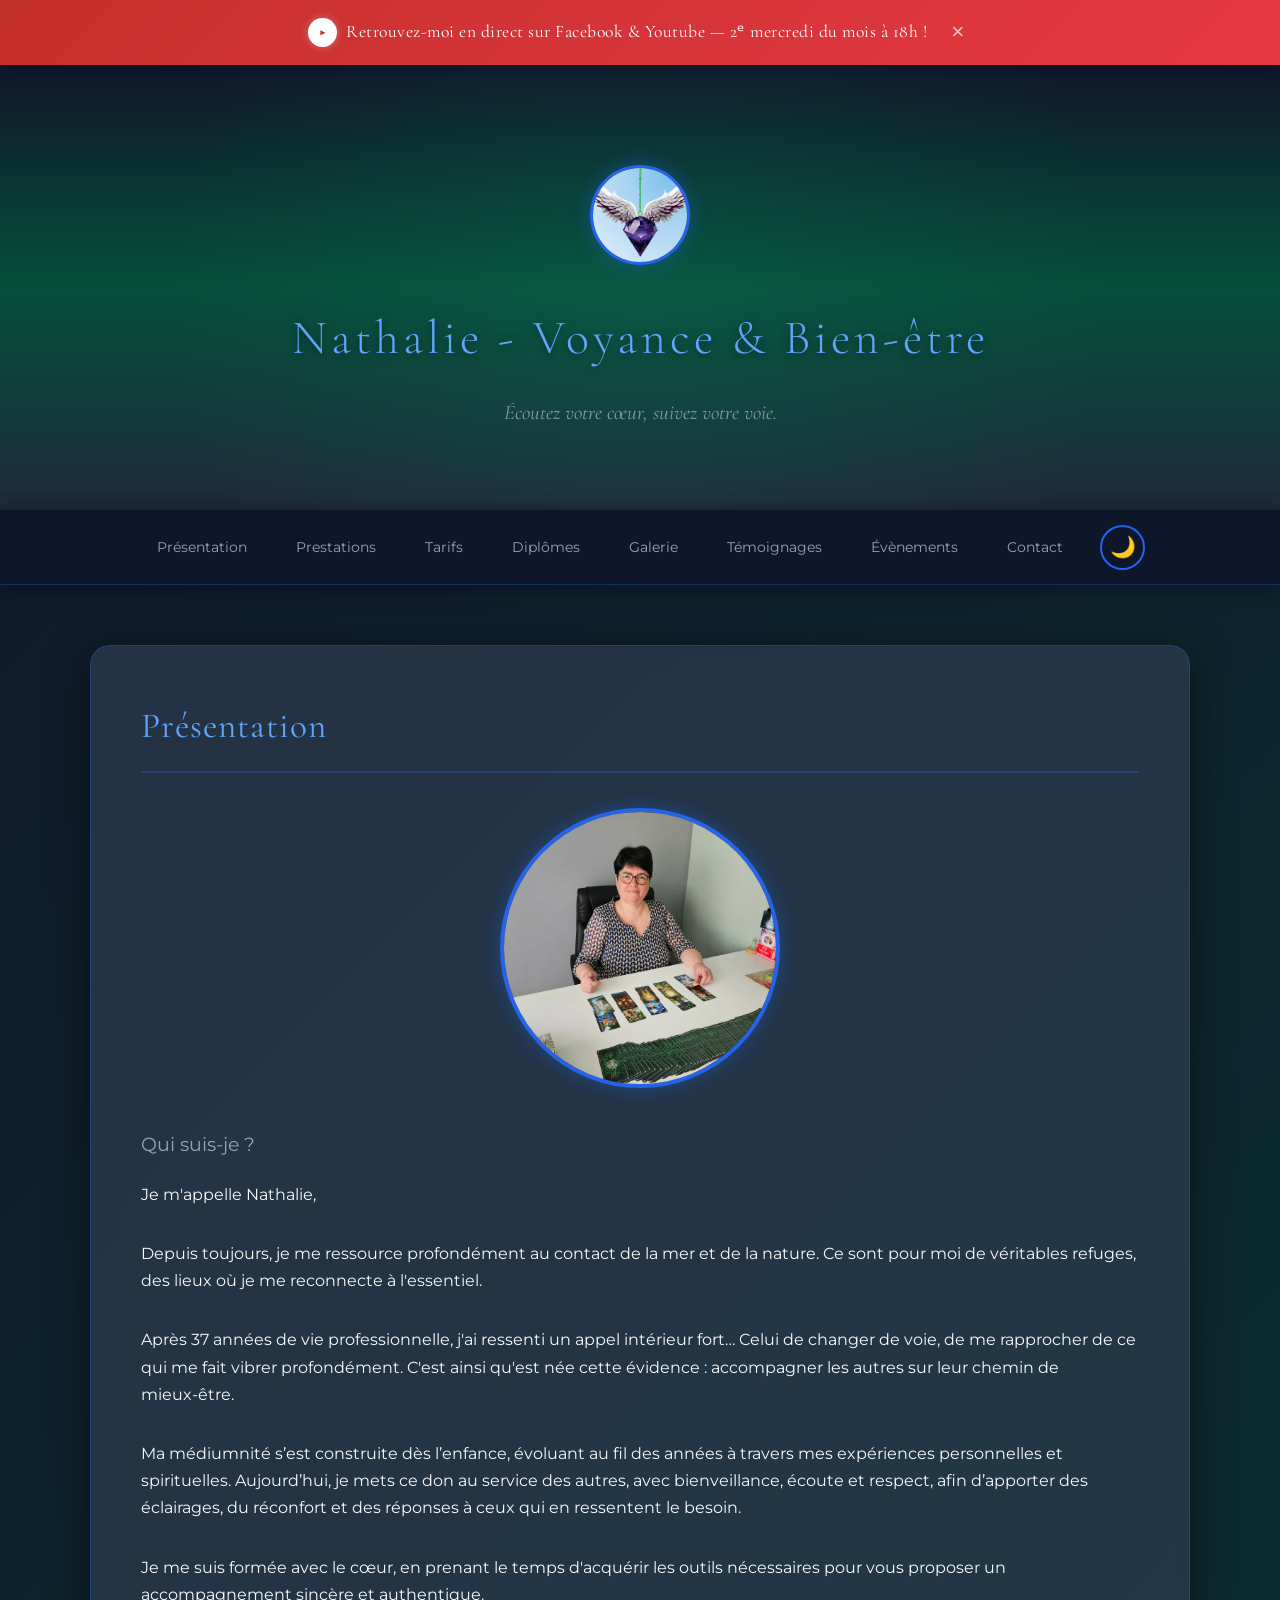
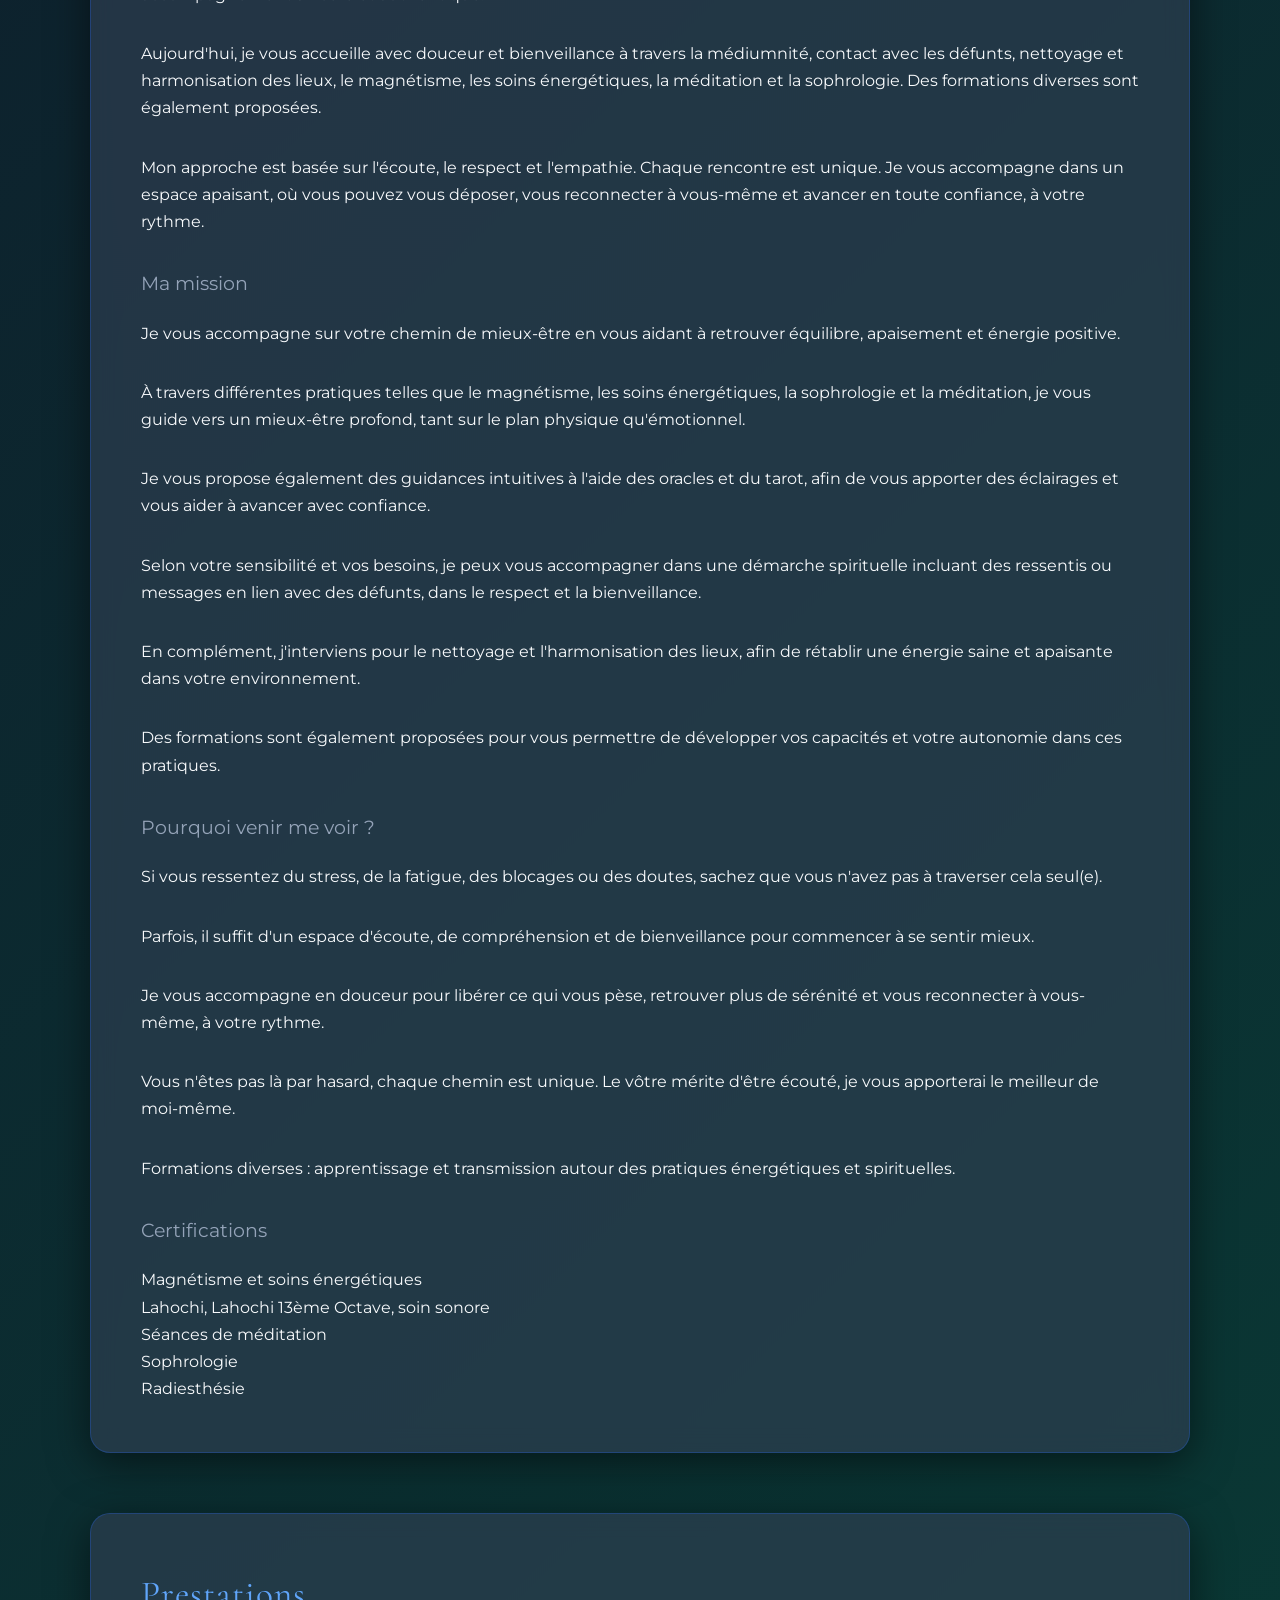
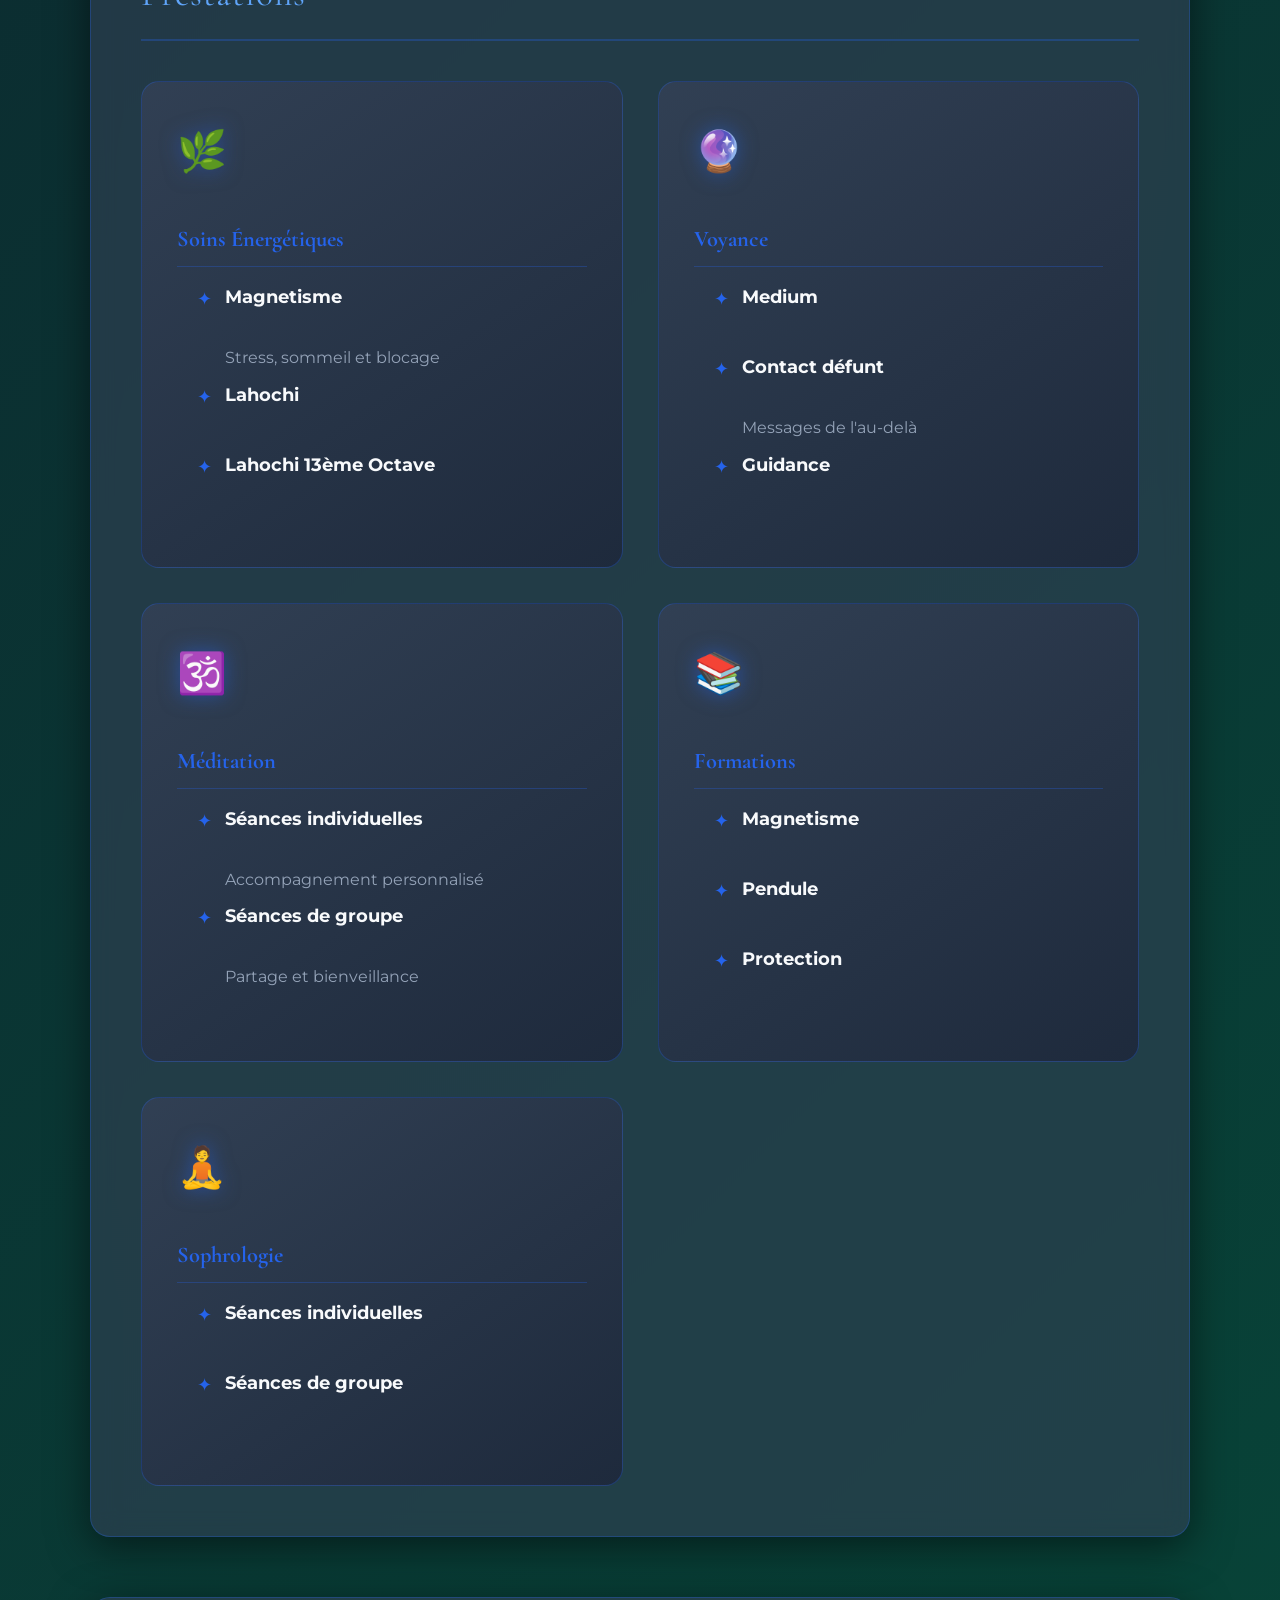
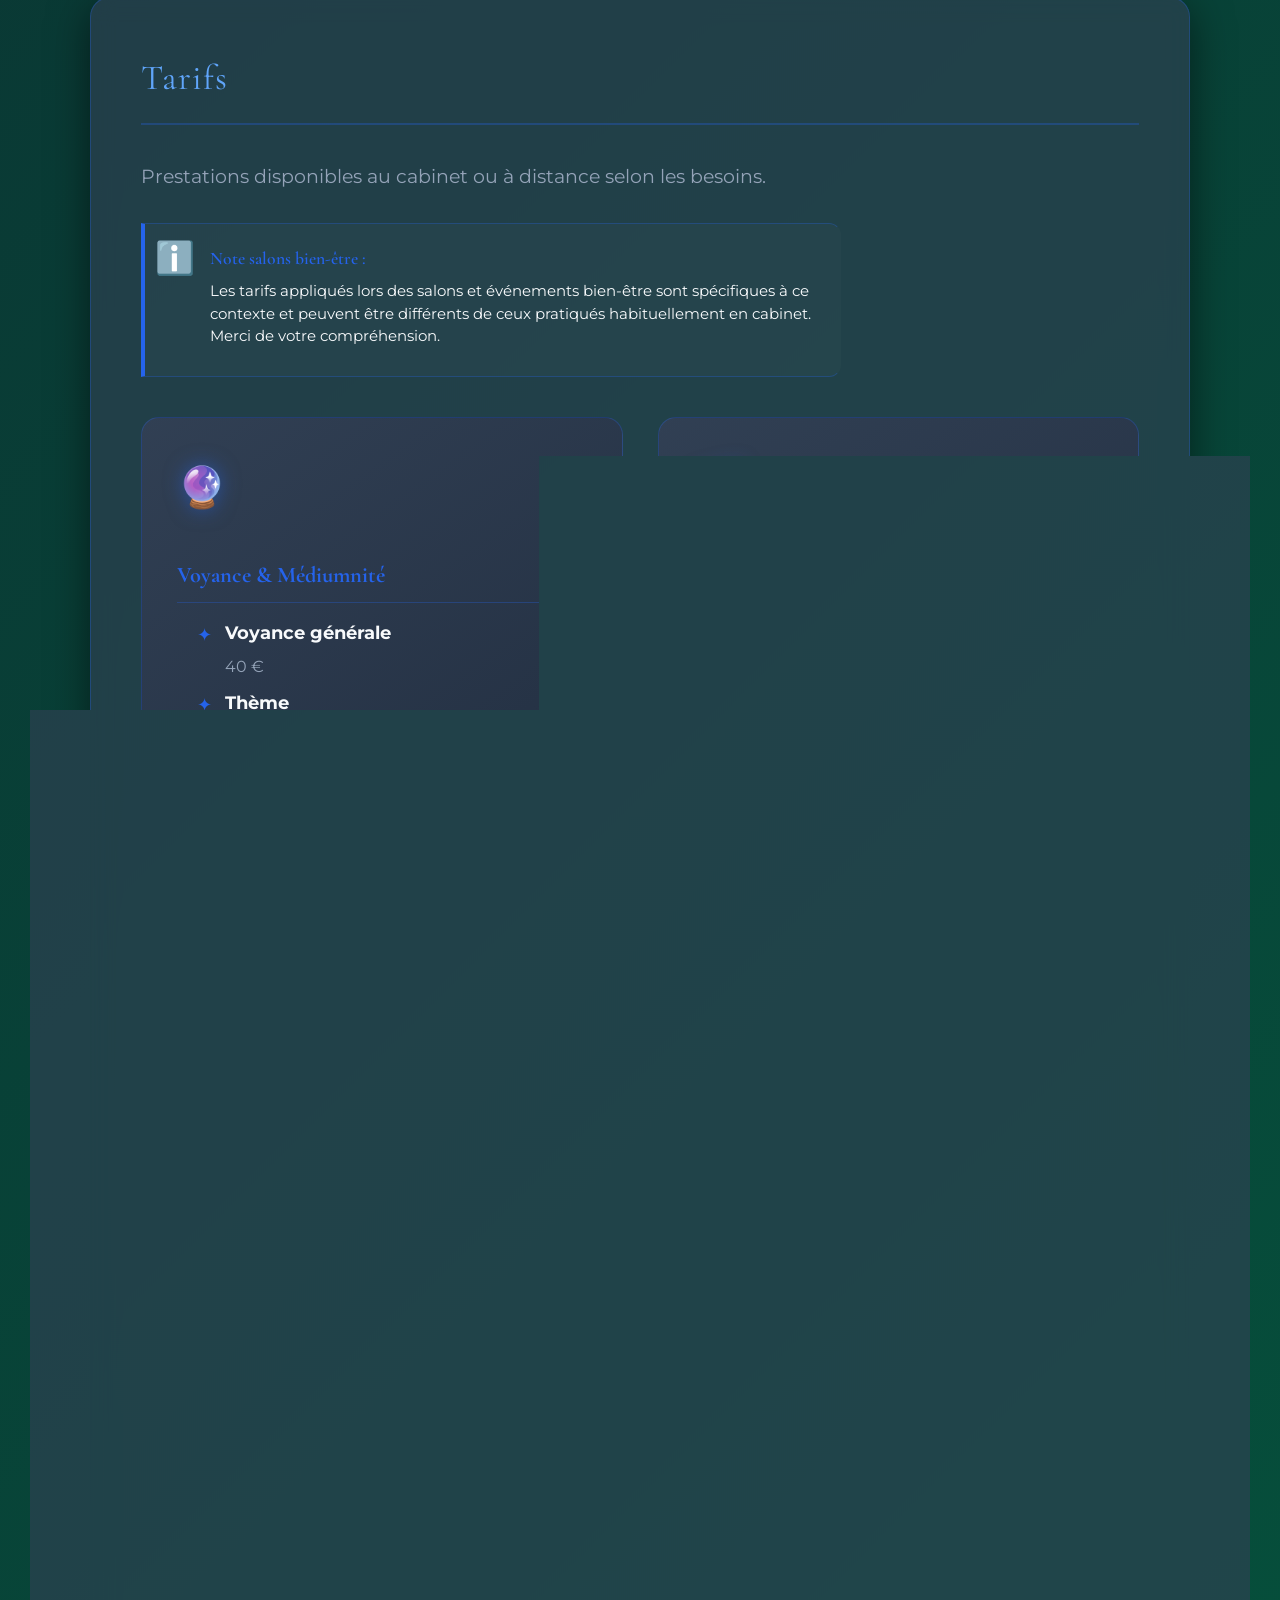
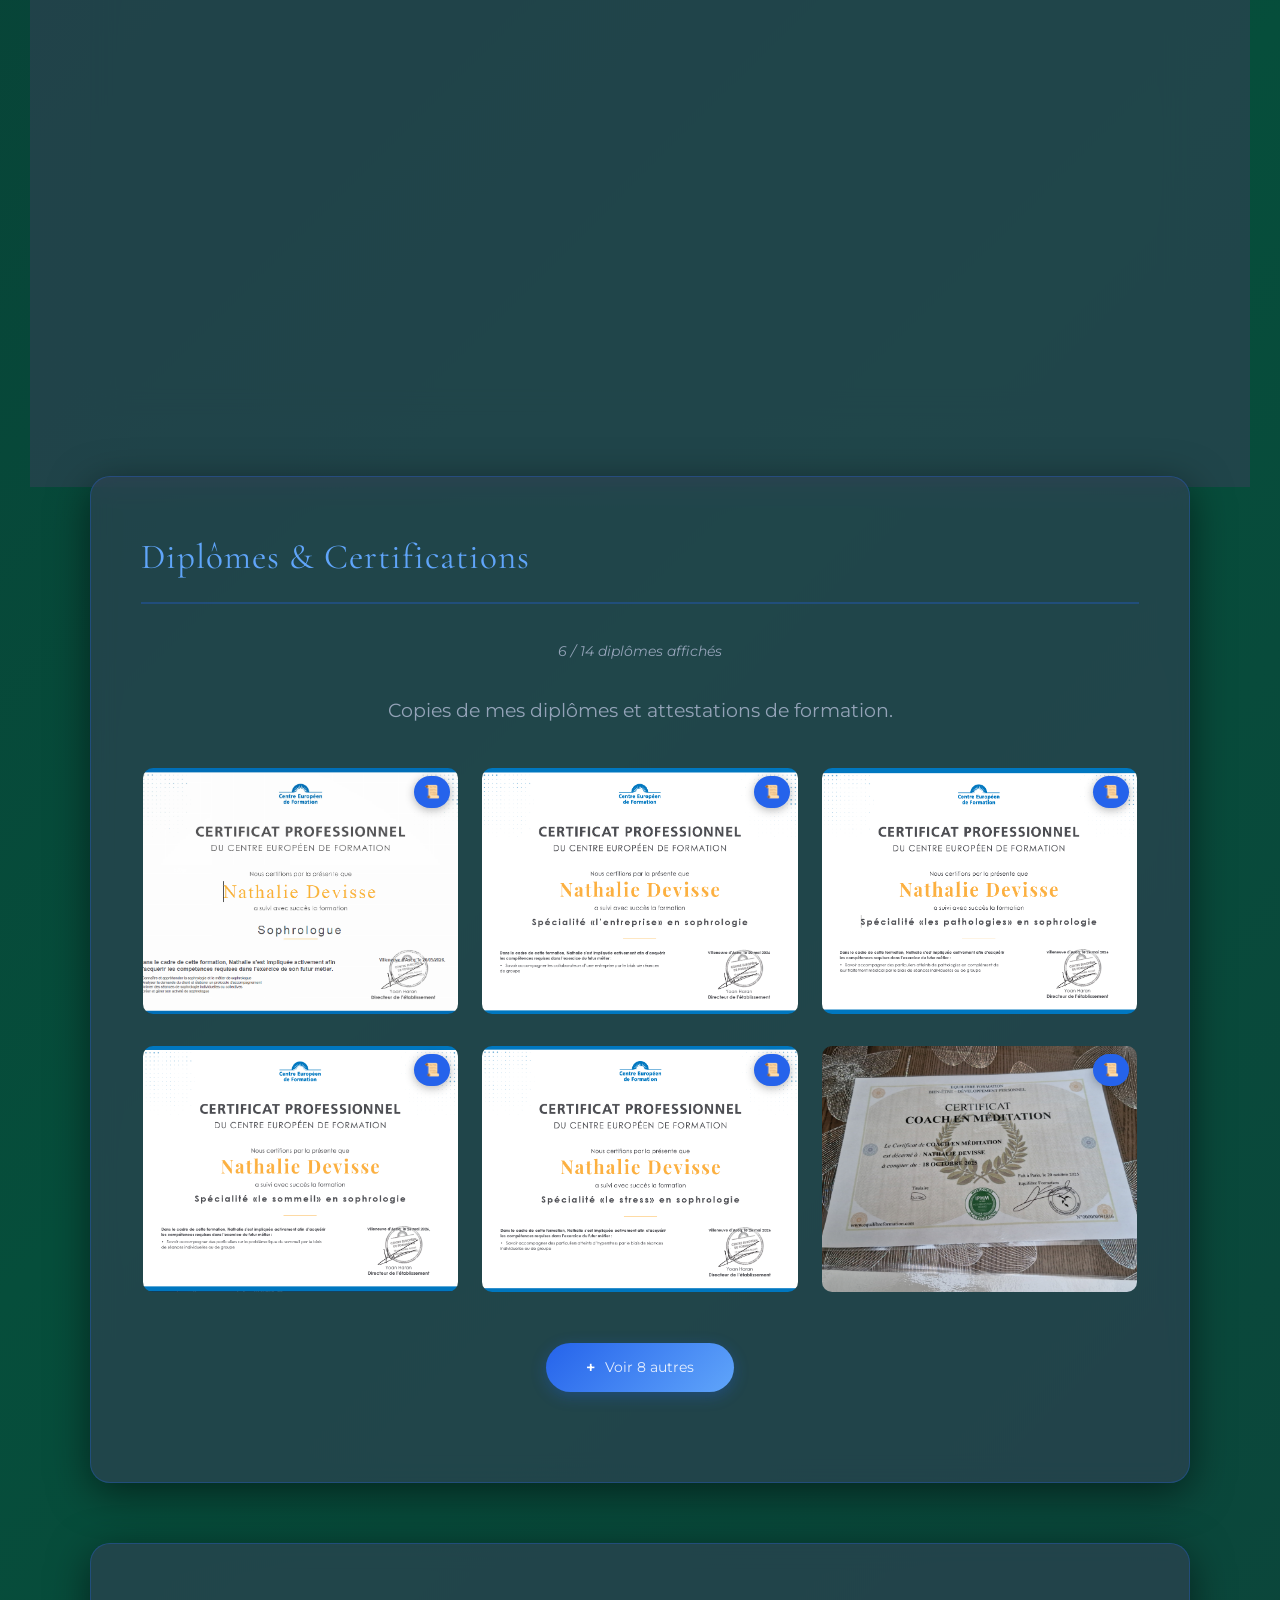
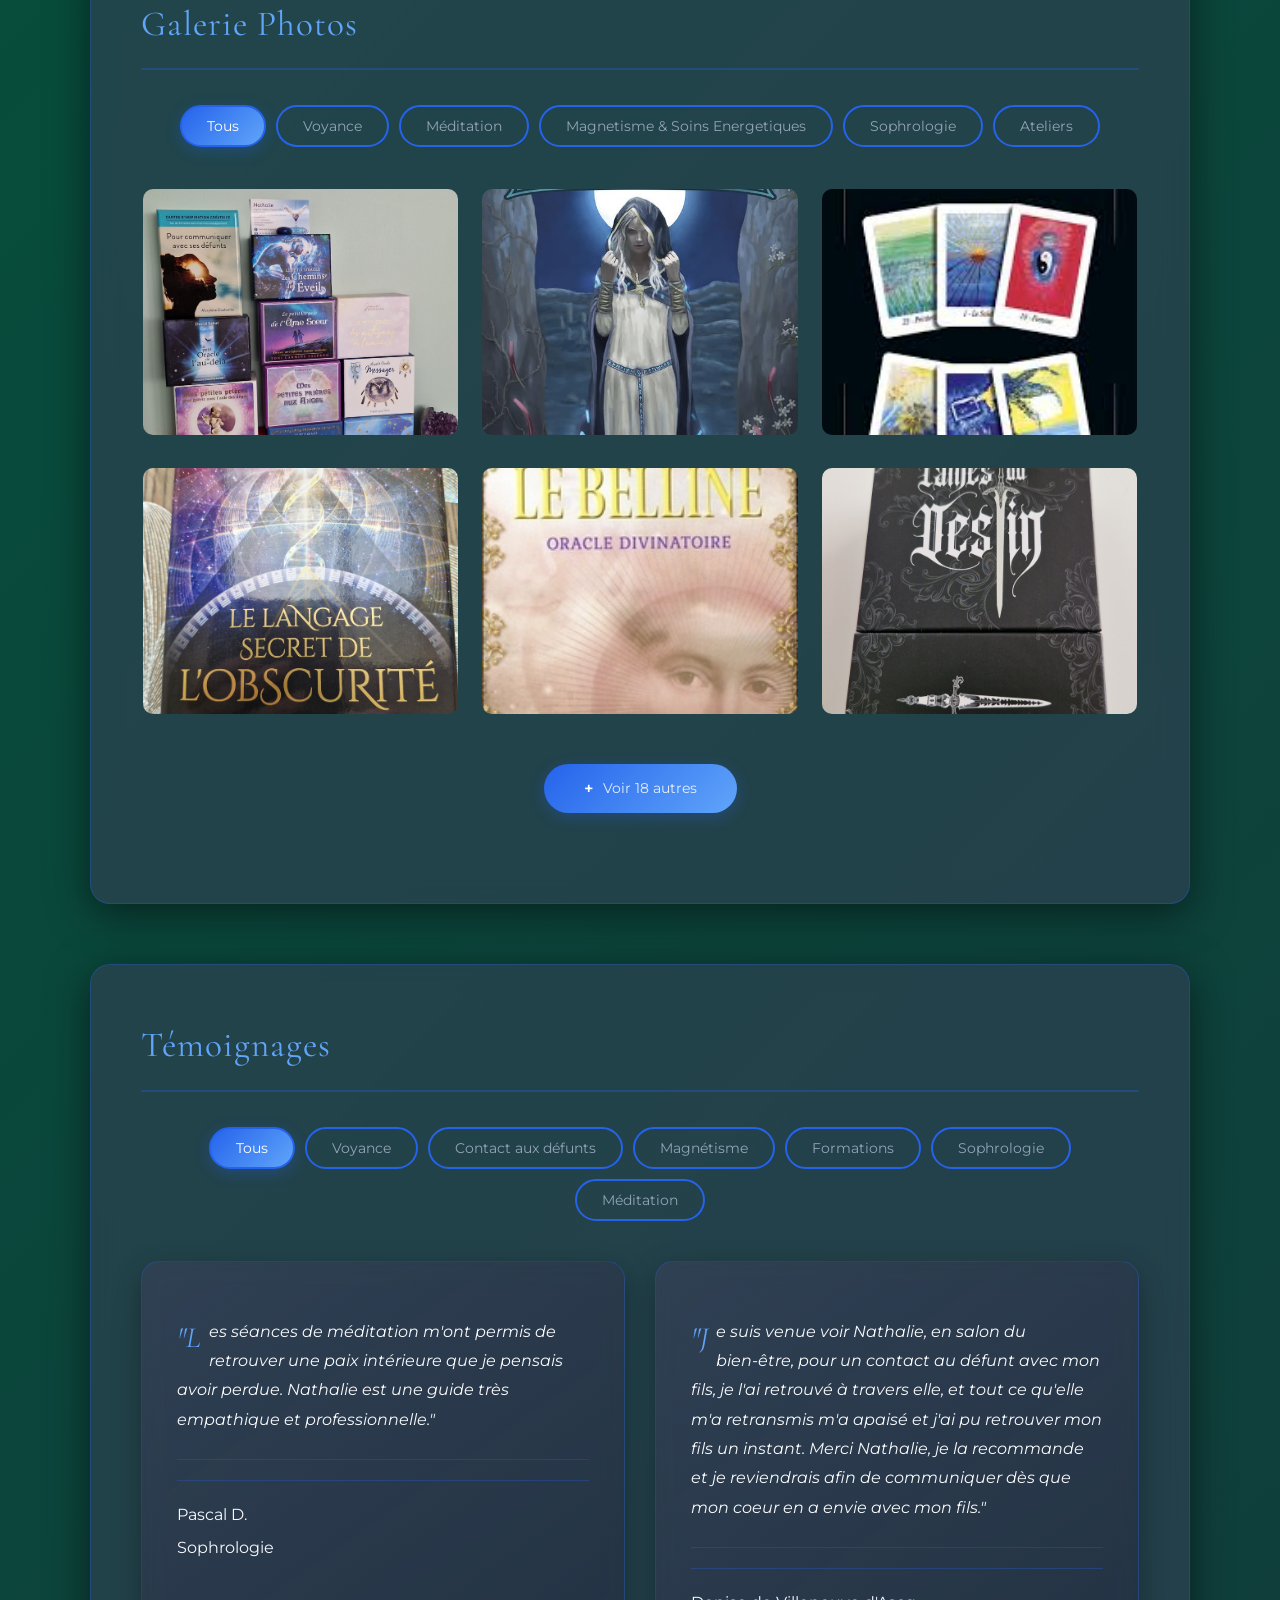
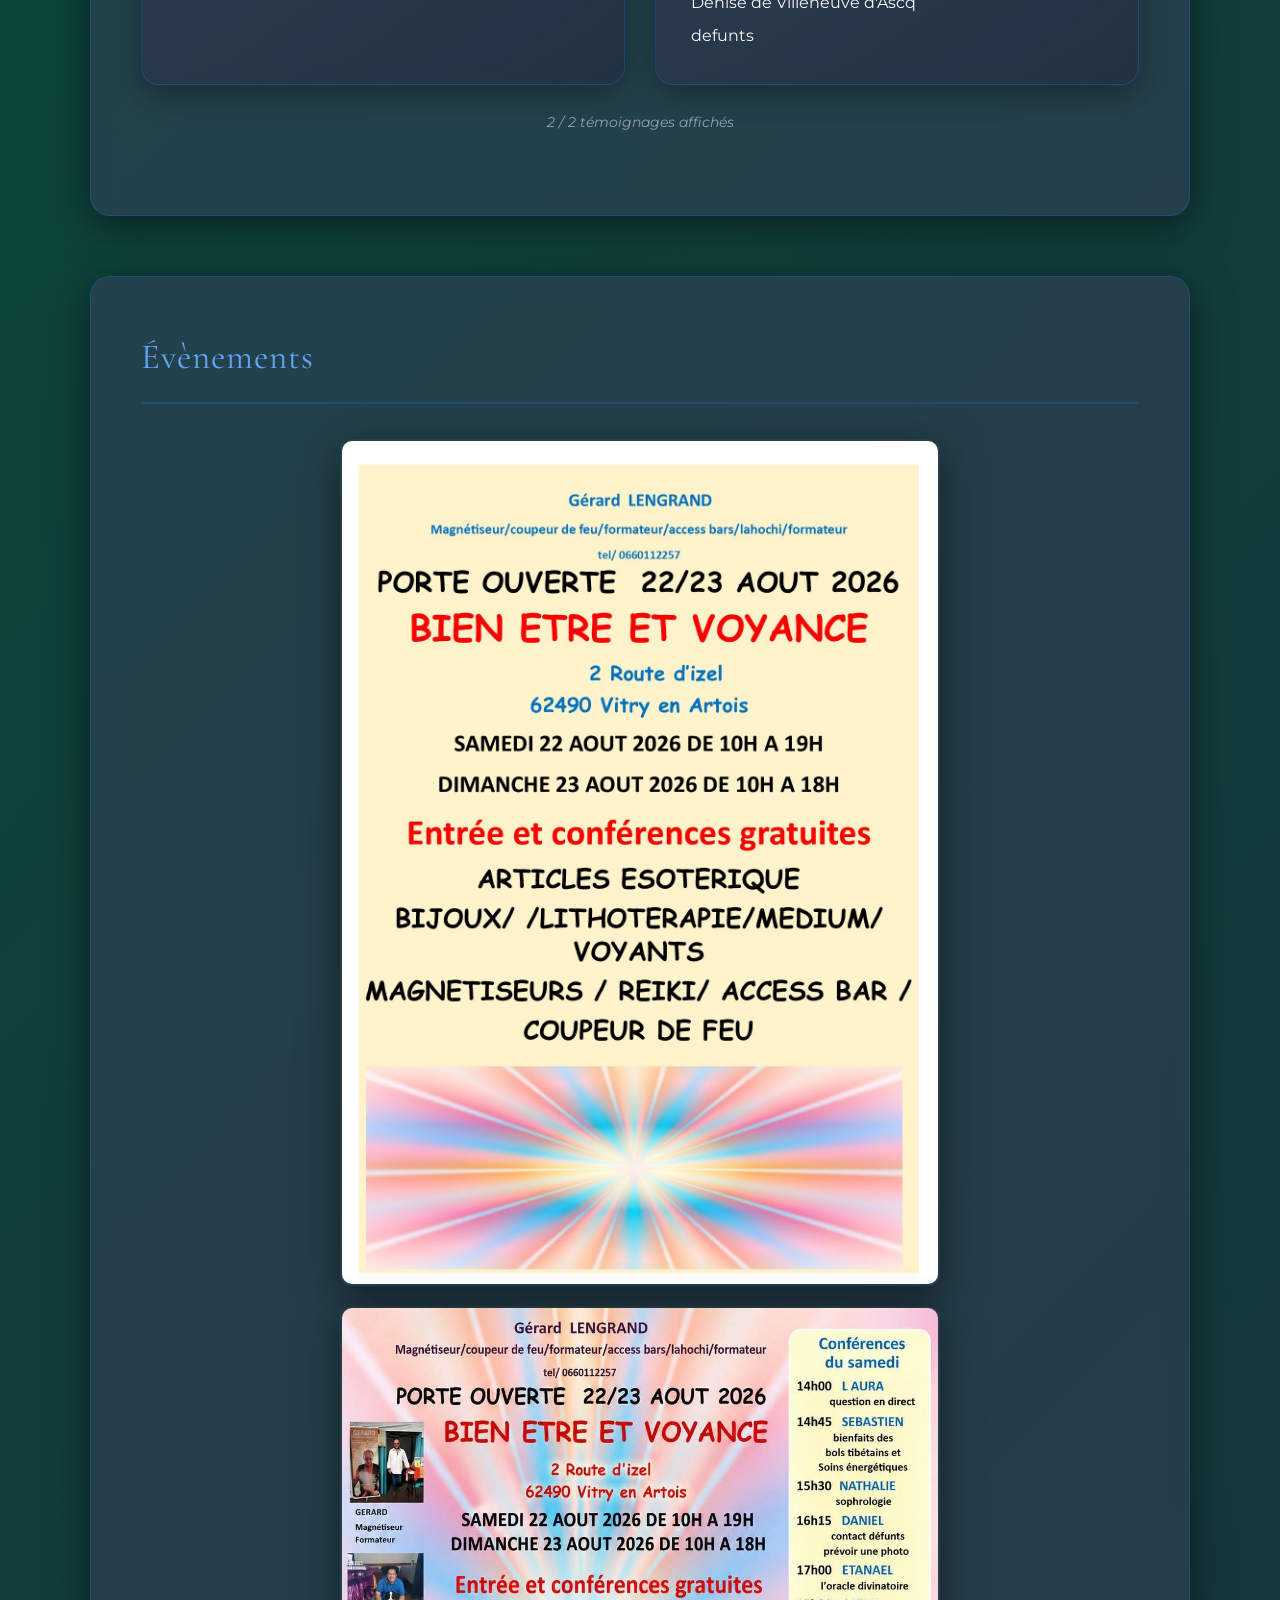
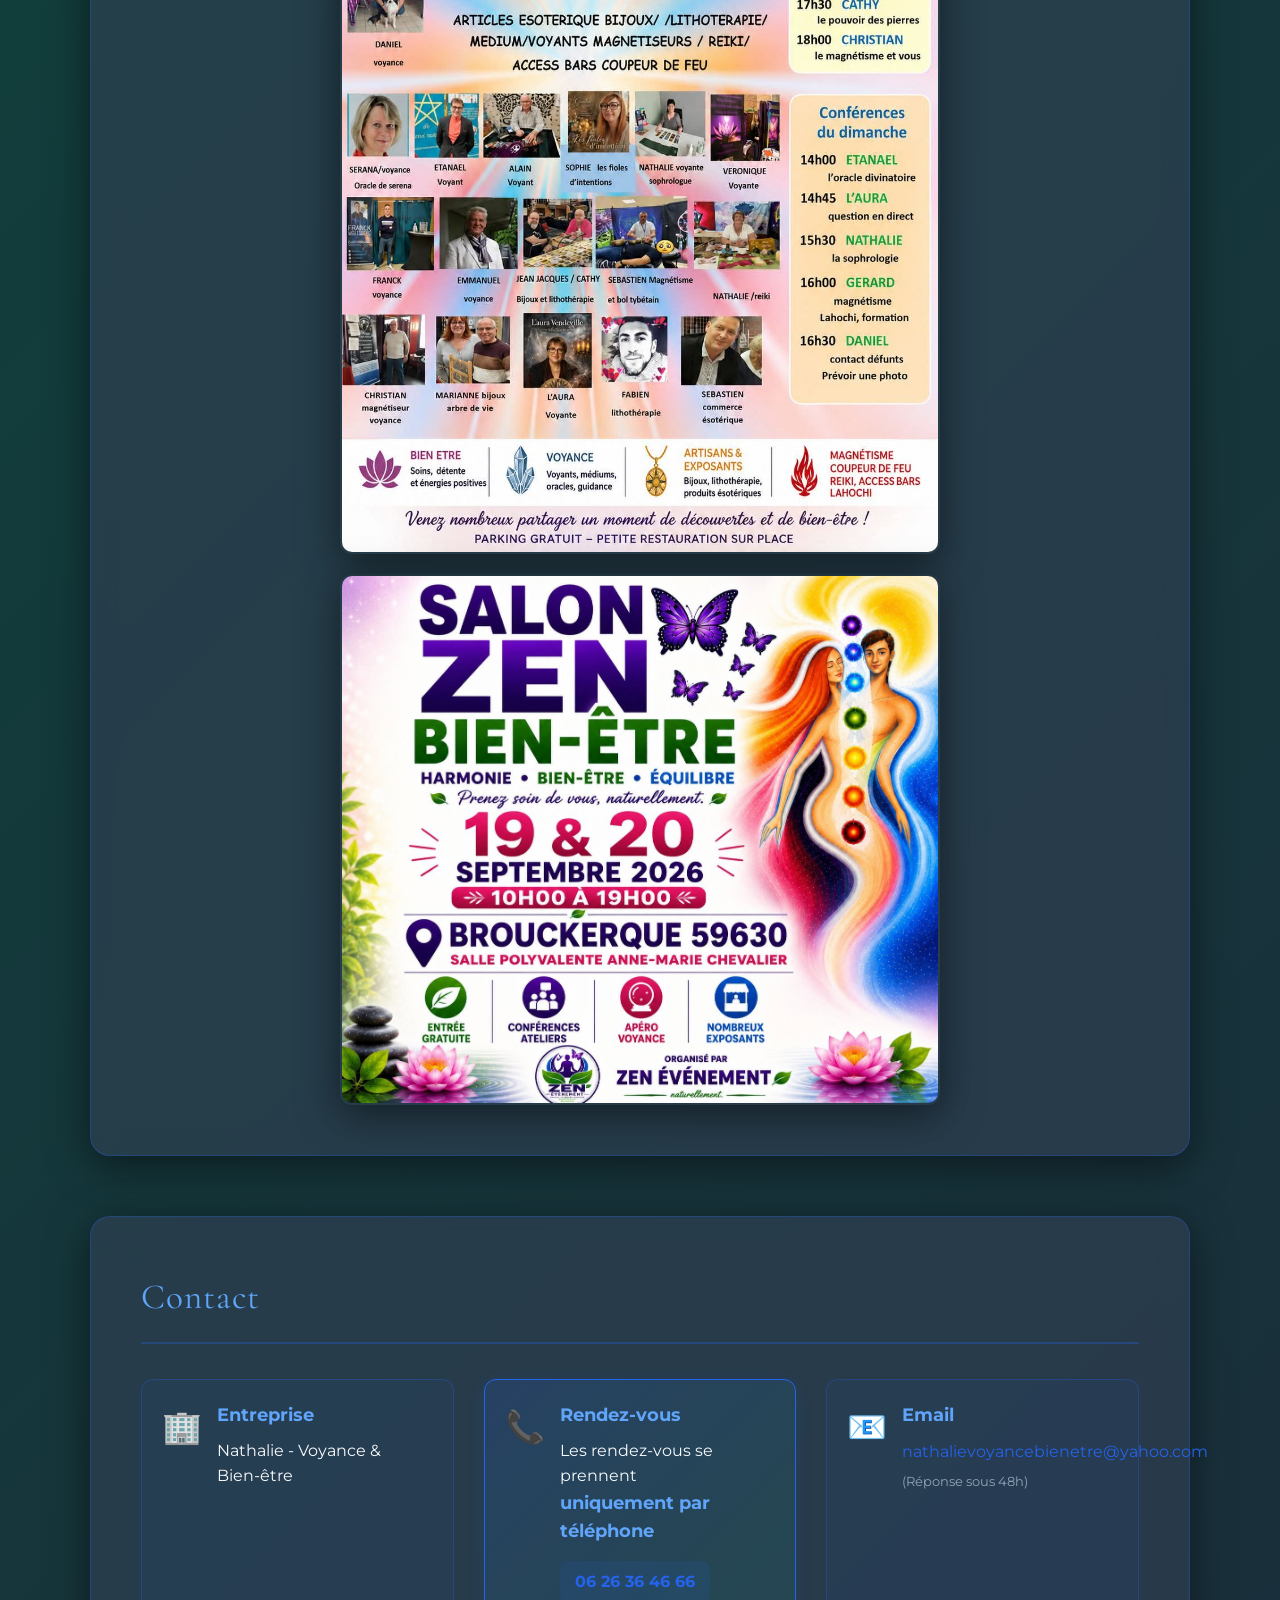
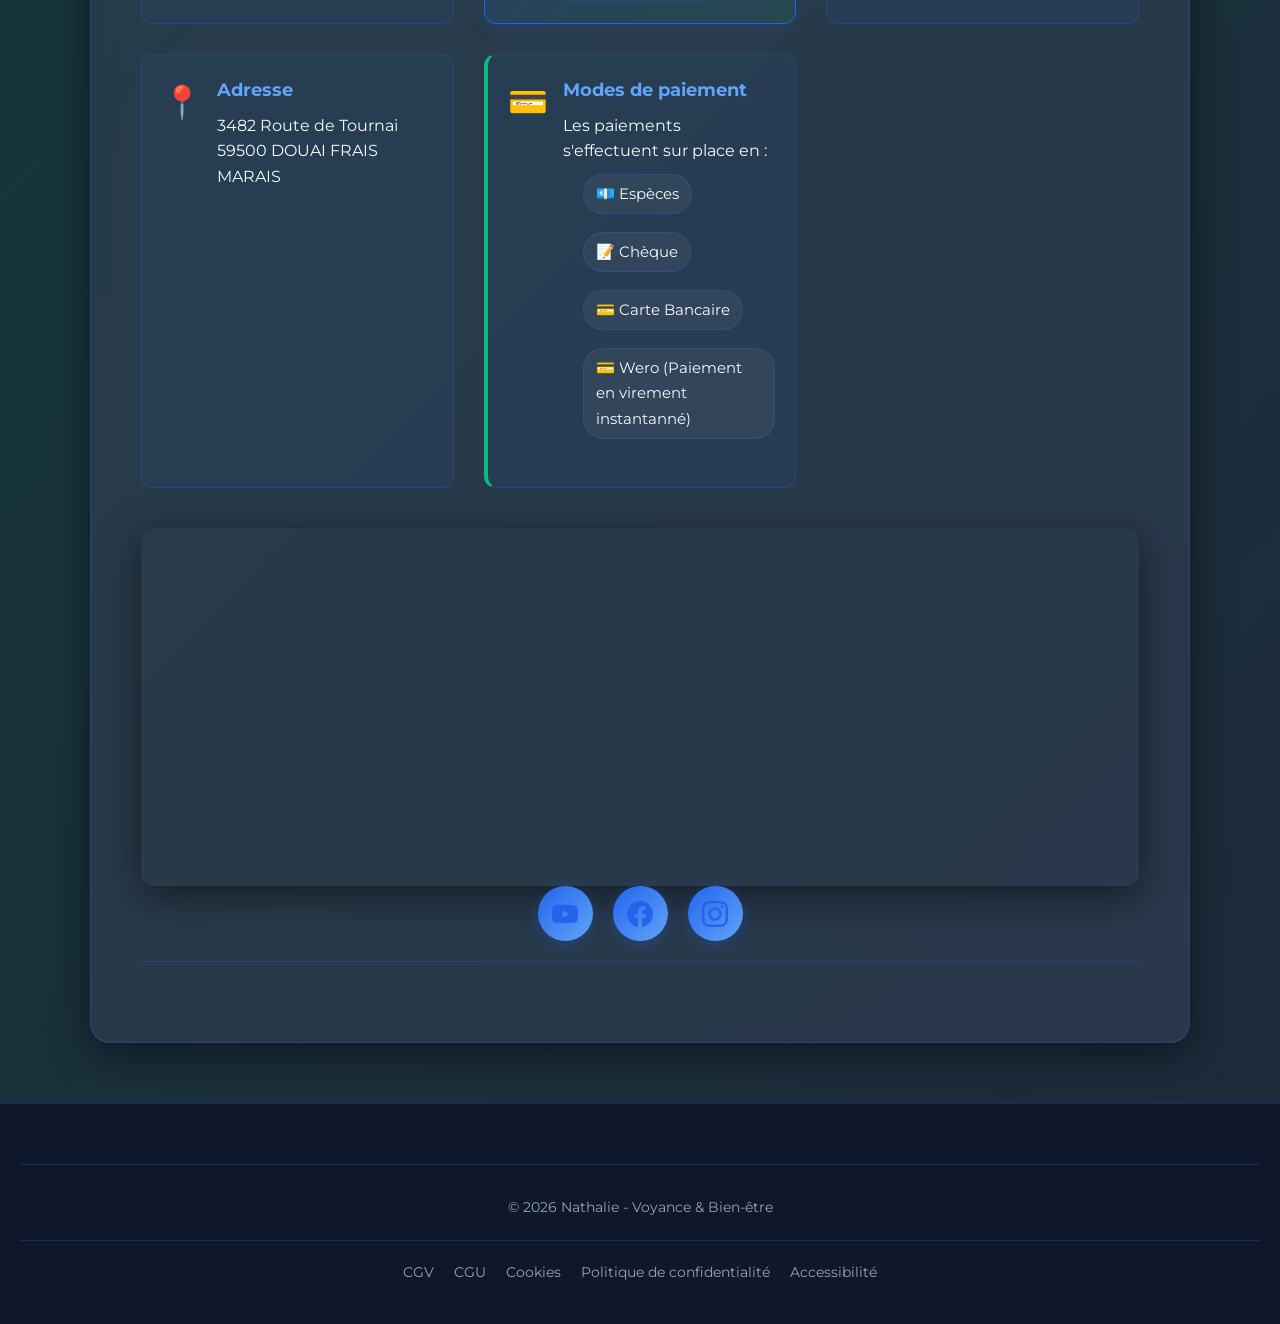
==== commit af0d085f: "Update index.html" ====
--- a/index.html
+++ b/index.html
@@ -333,6 +333,7 @@
                 <button class="filter-btn" data-category="magnetisme">Magnétisme</button>
                 <button class="filter-btn" data-category="formations">Formations</button>
                 <button class="filter-btn" data-category="sophrologie">Sophrologie</button>
+                <button class="filter-btn" data-category="meditation">Méditation</button>
             </div>
             
             <div class="testimonials-grid" id="testimonials-grid"></div>
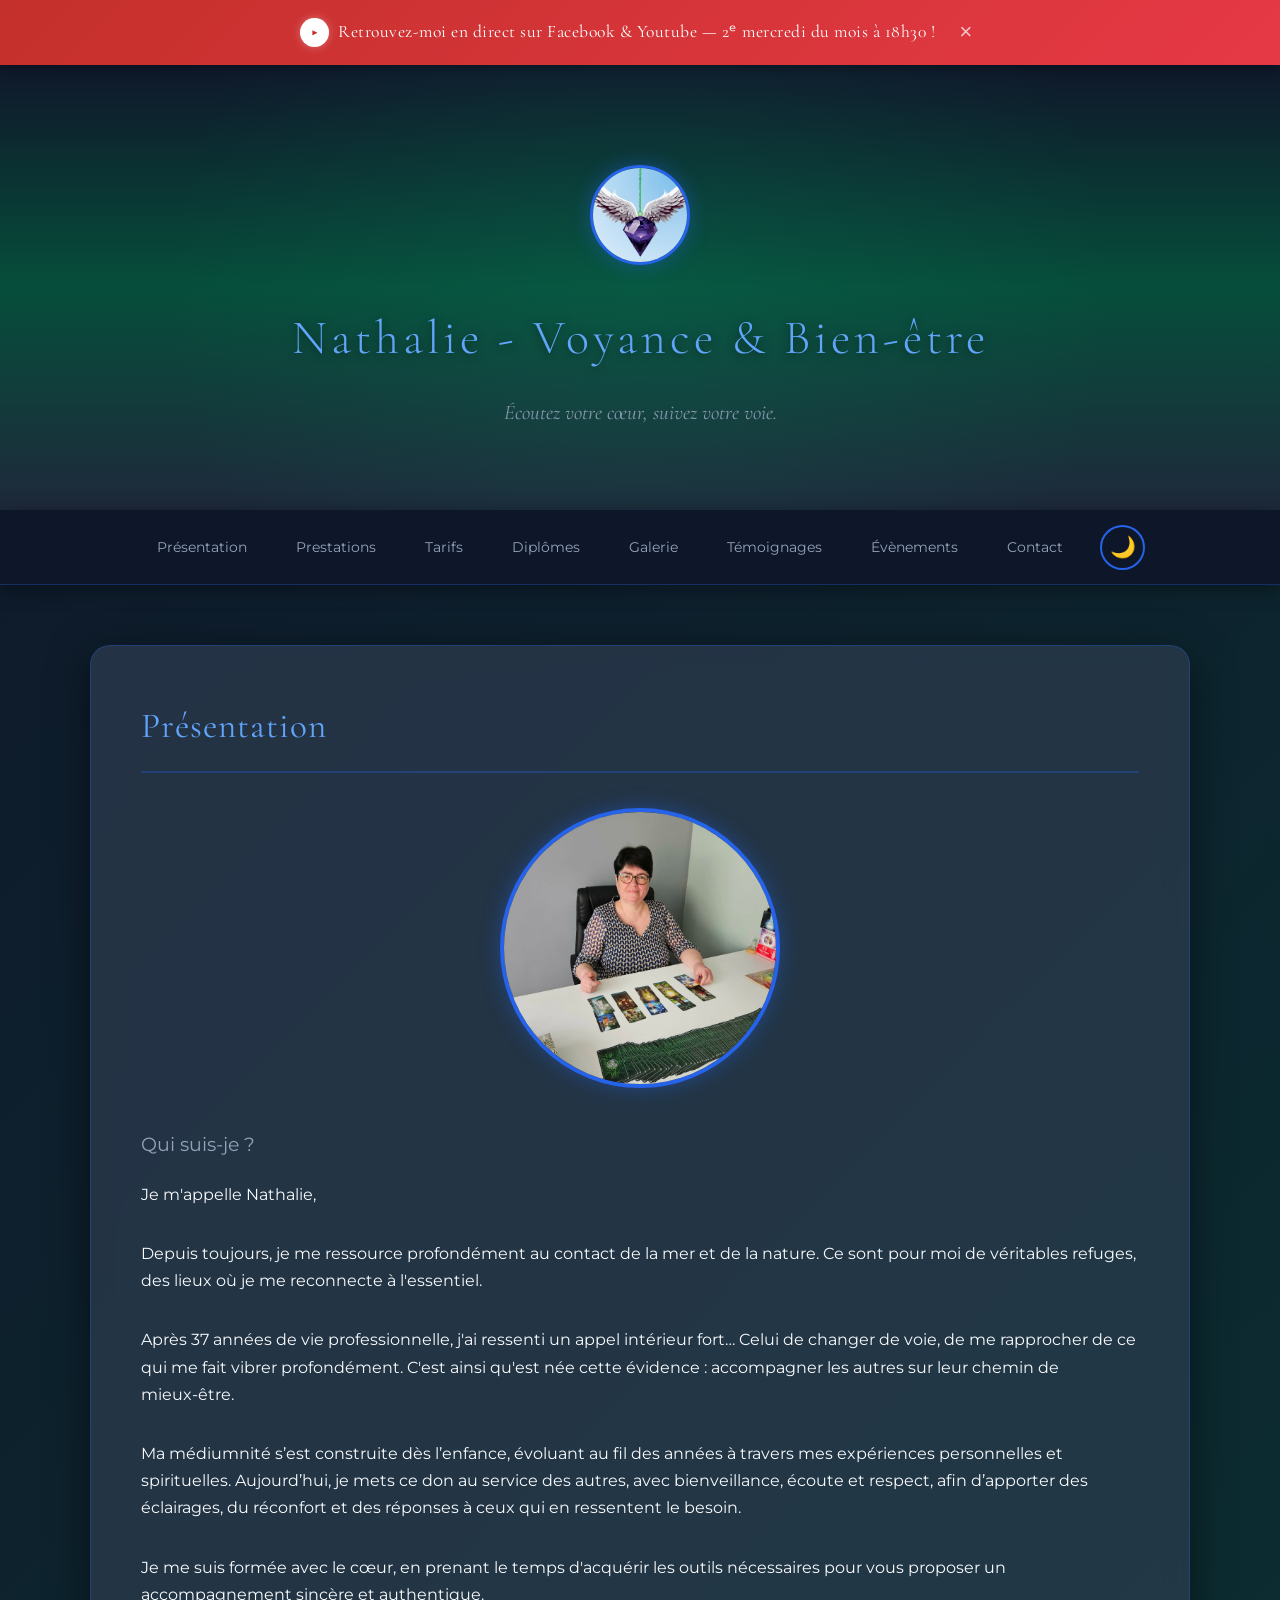
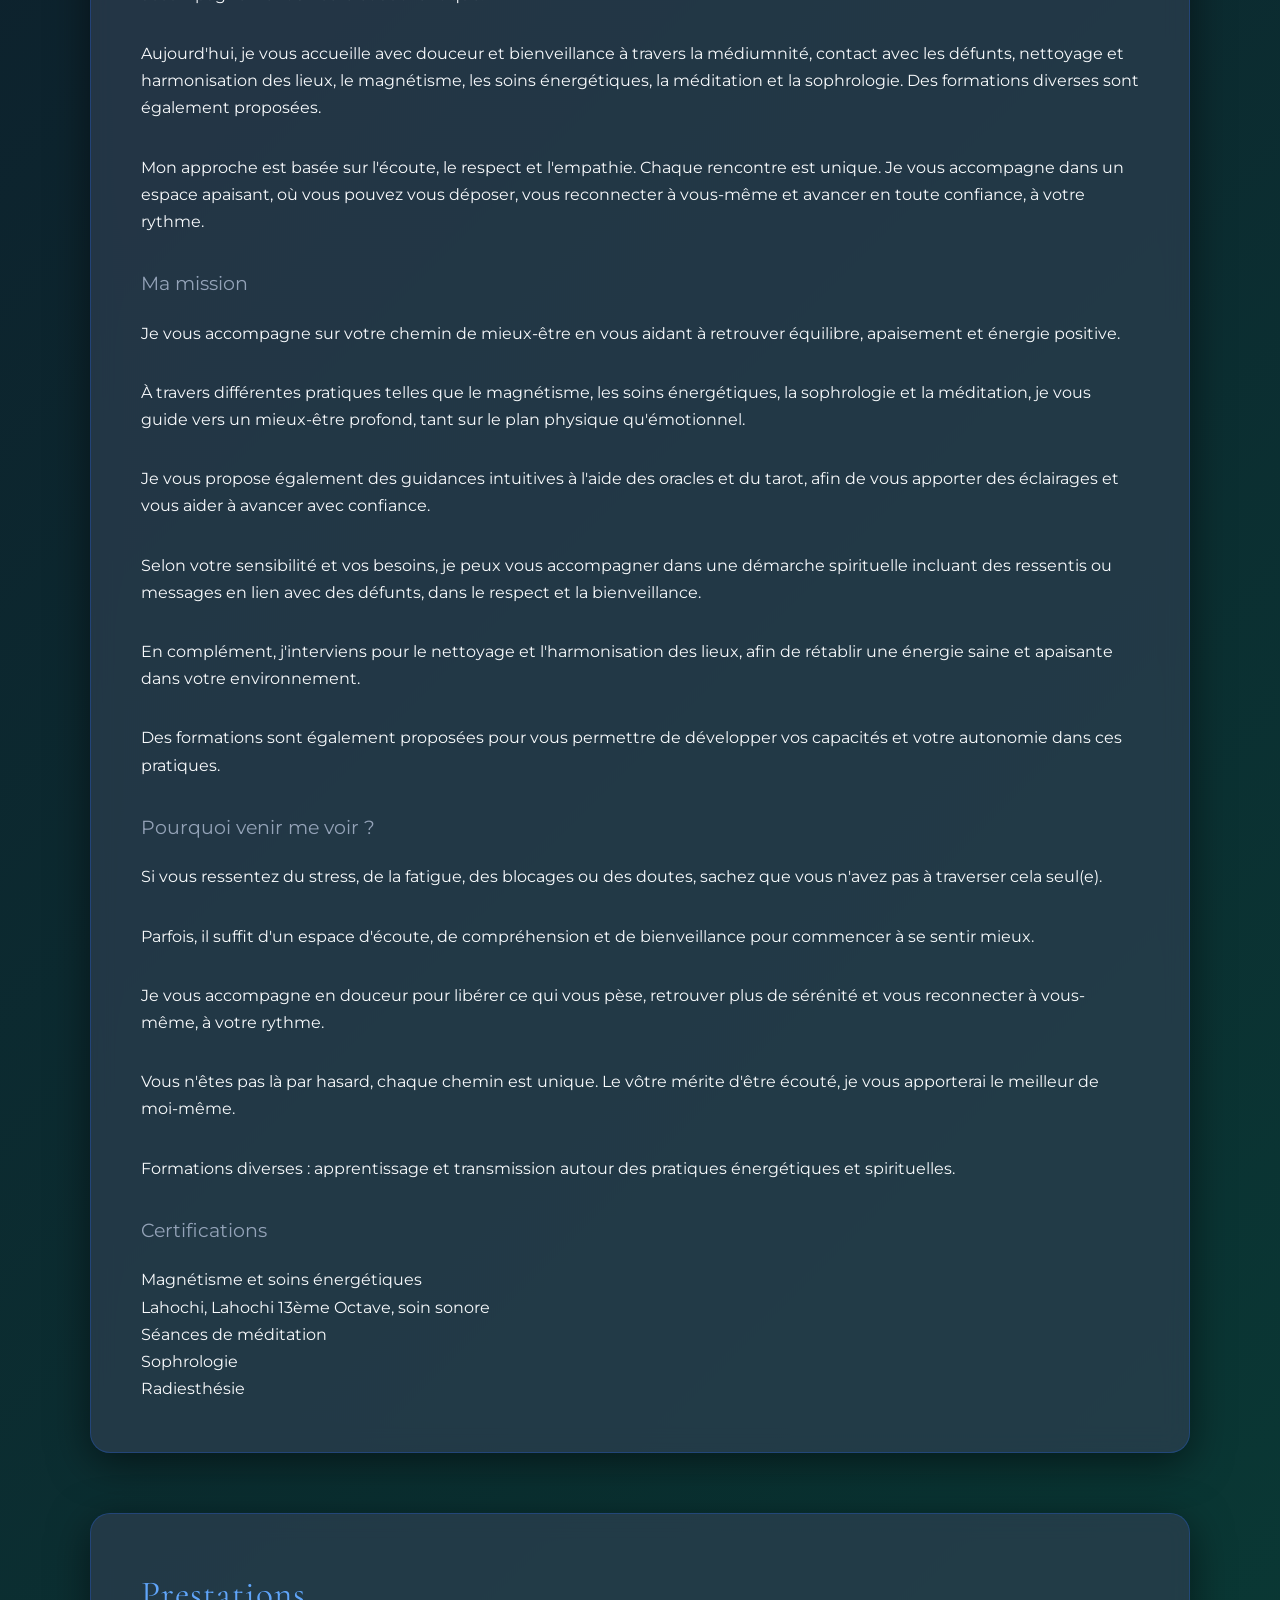
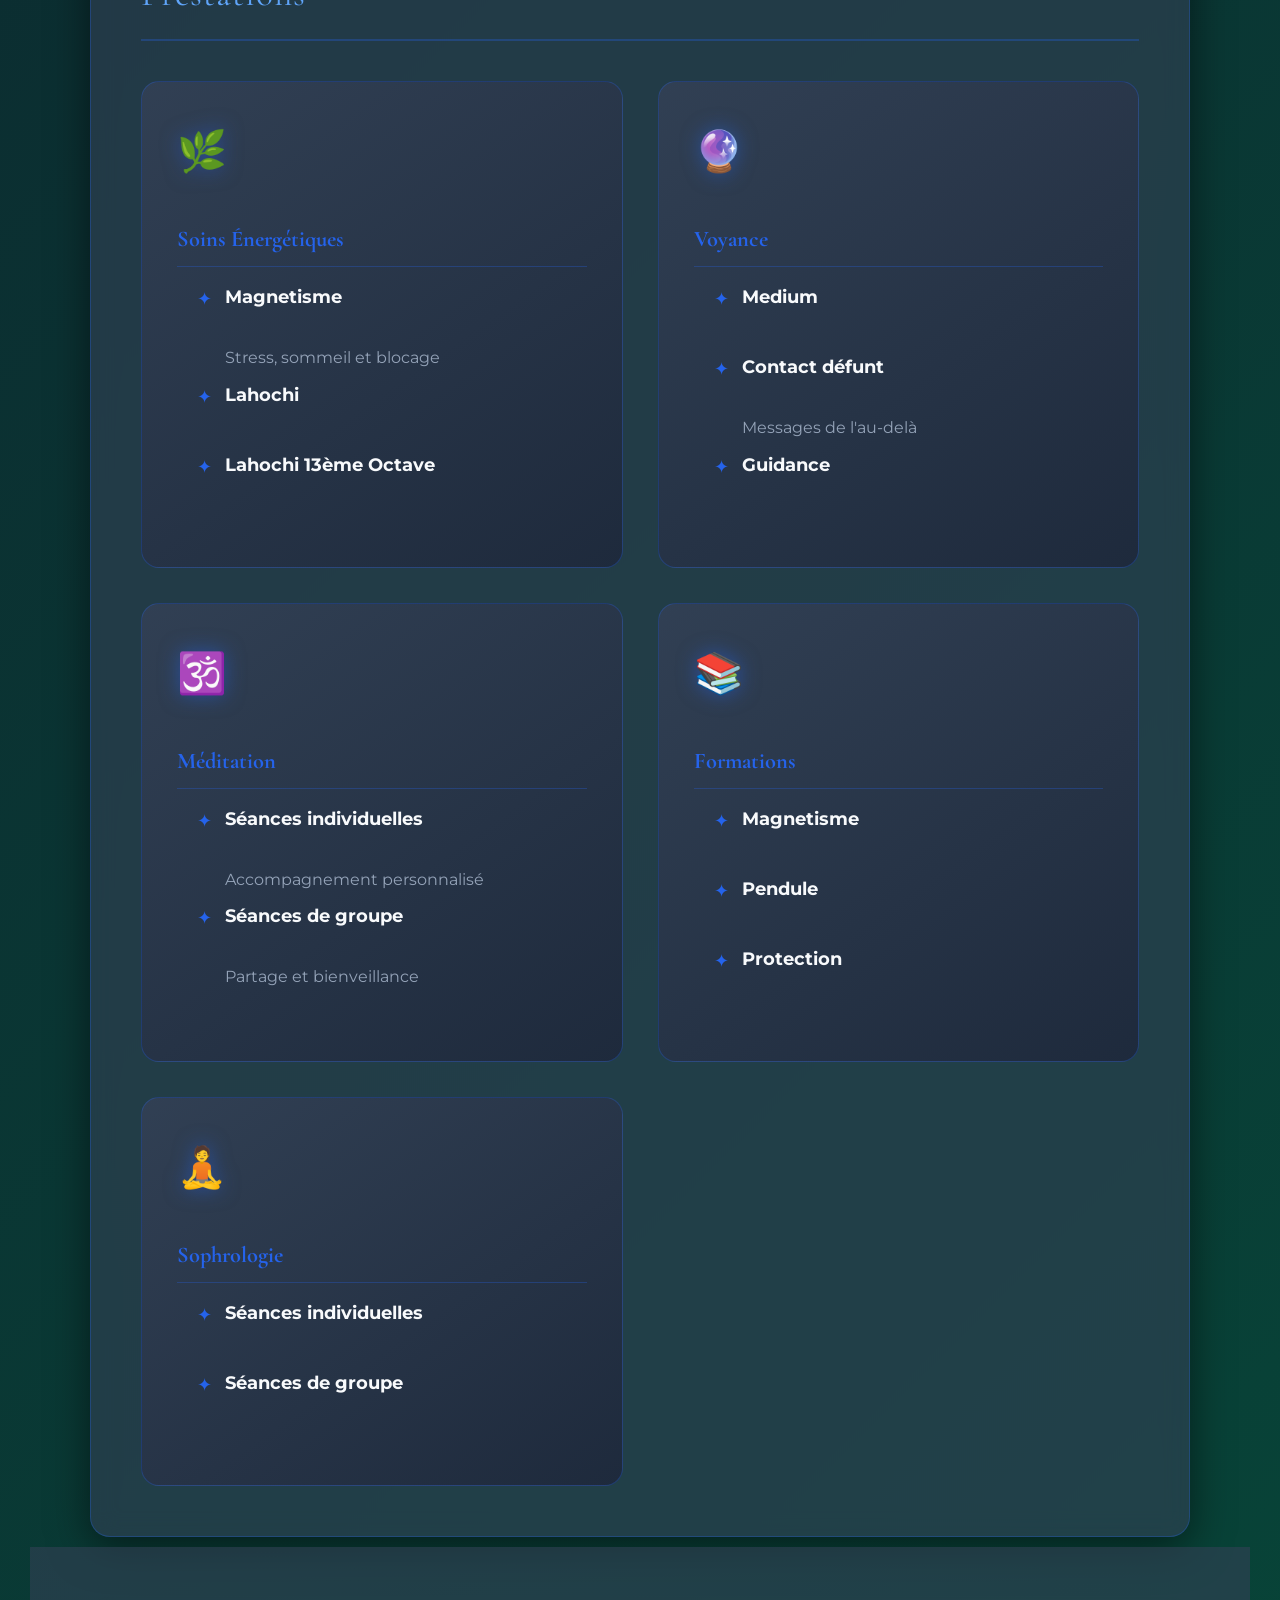
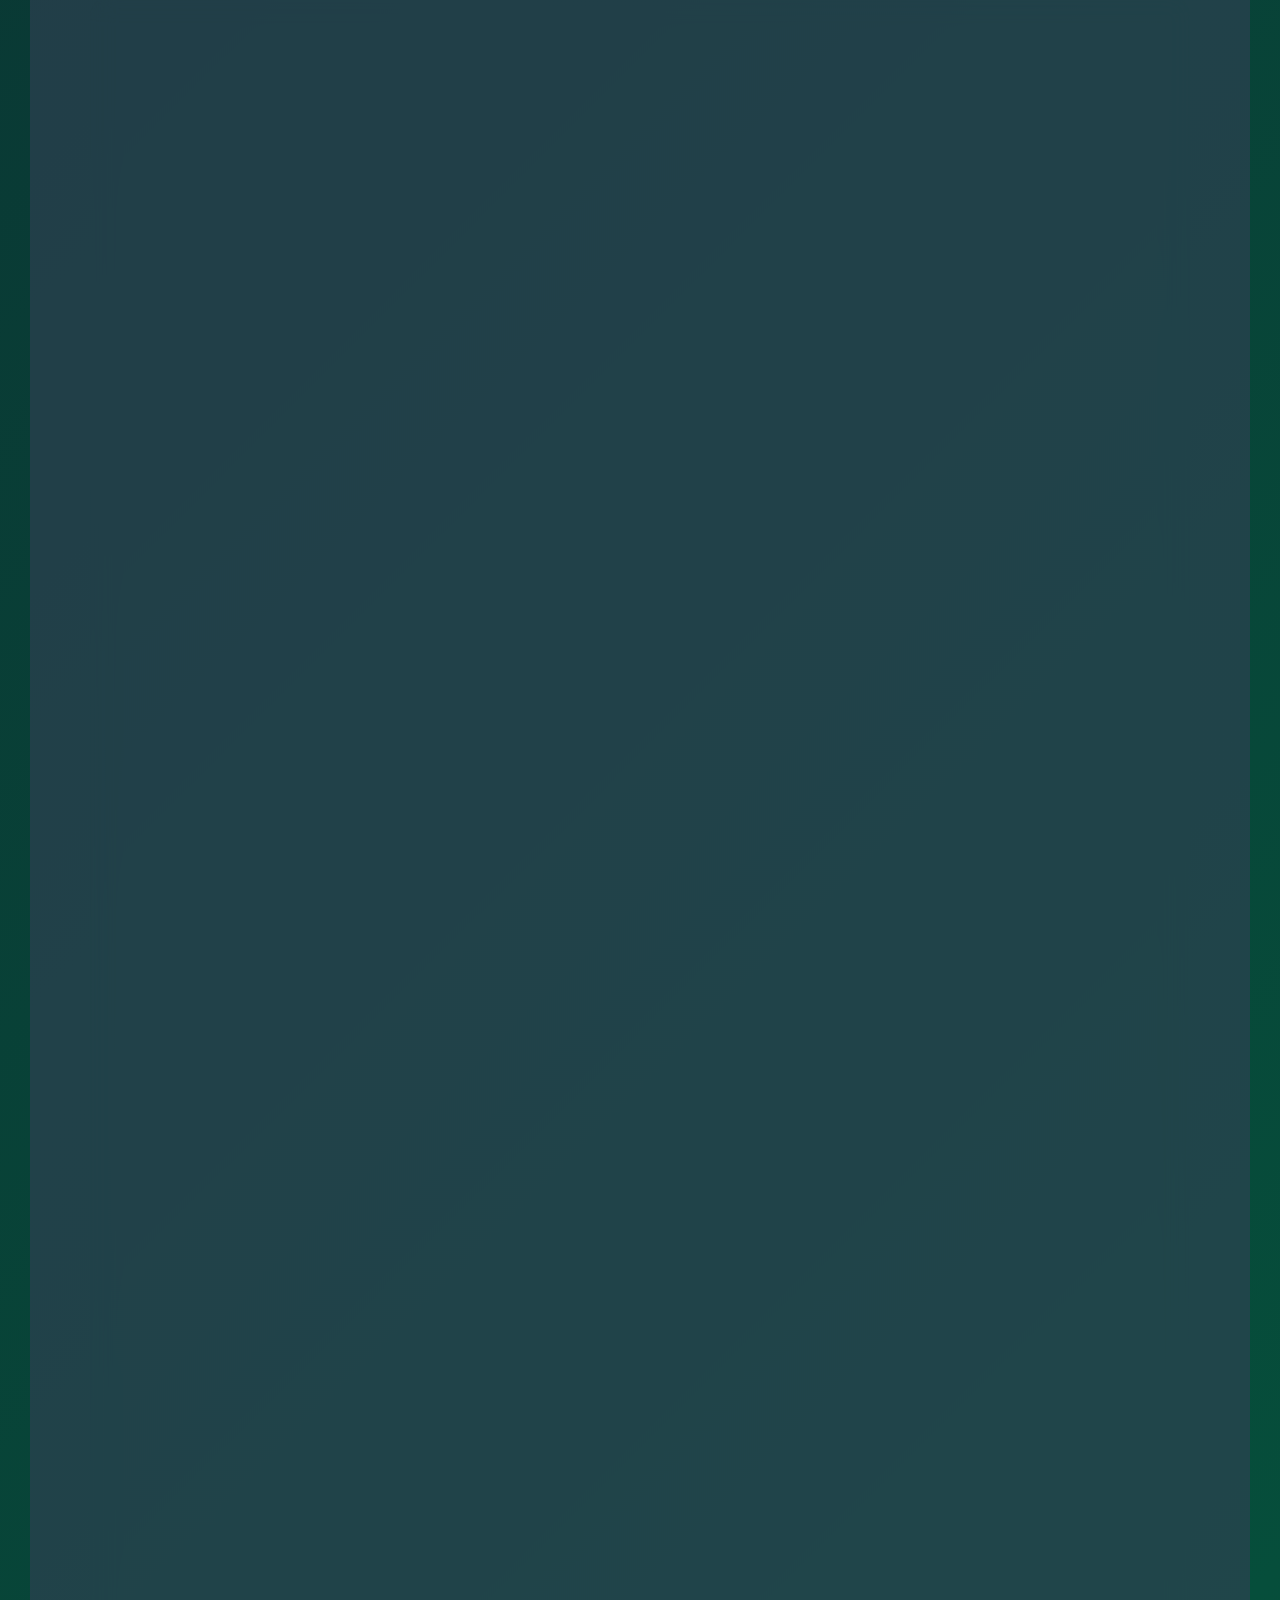
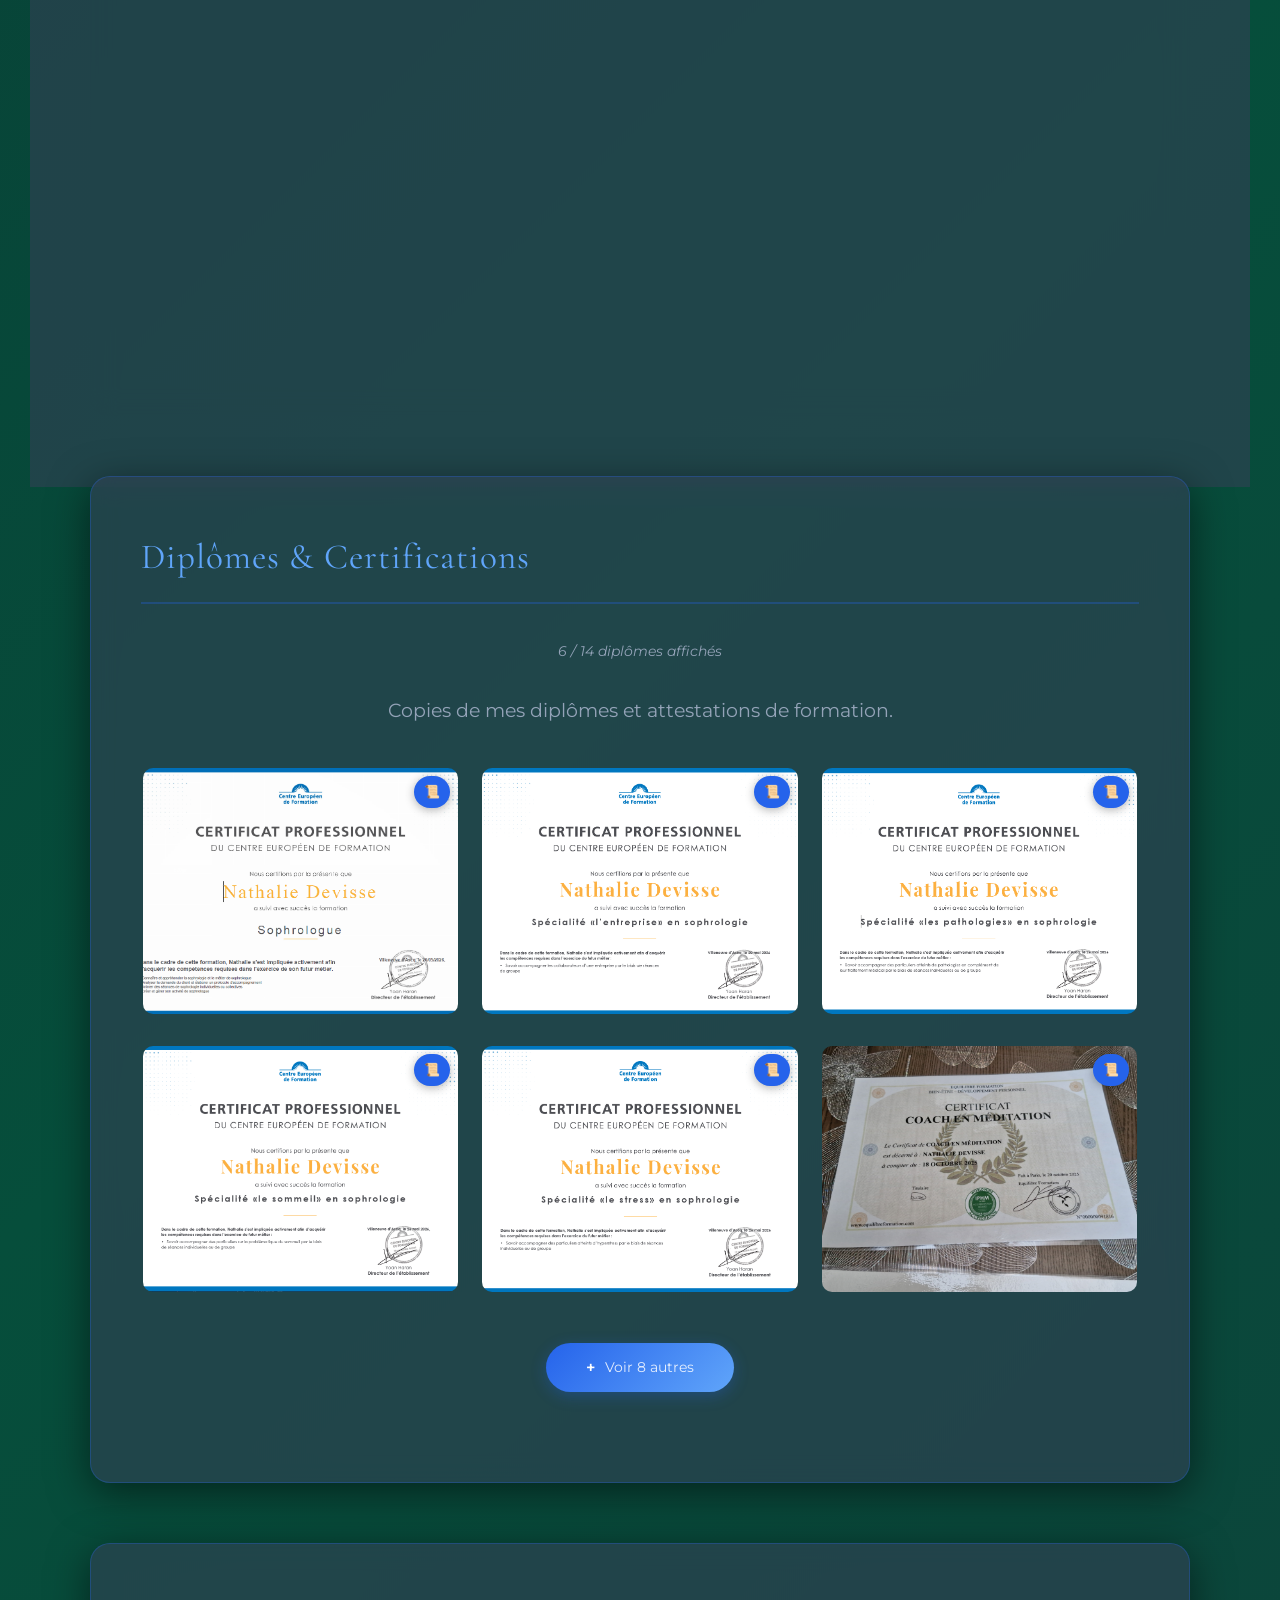
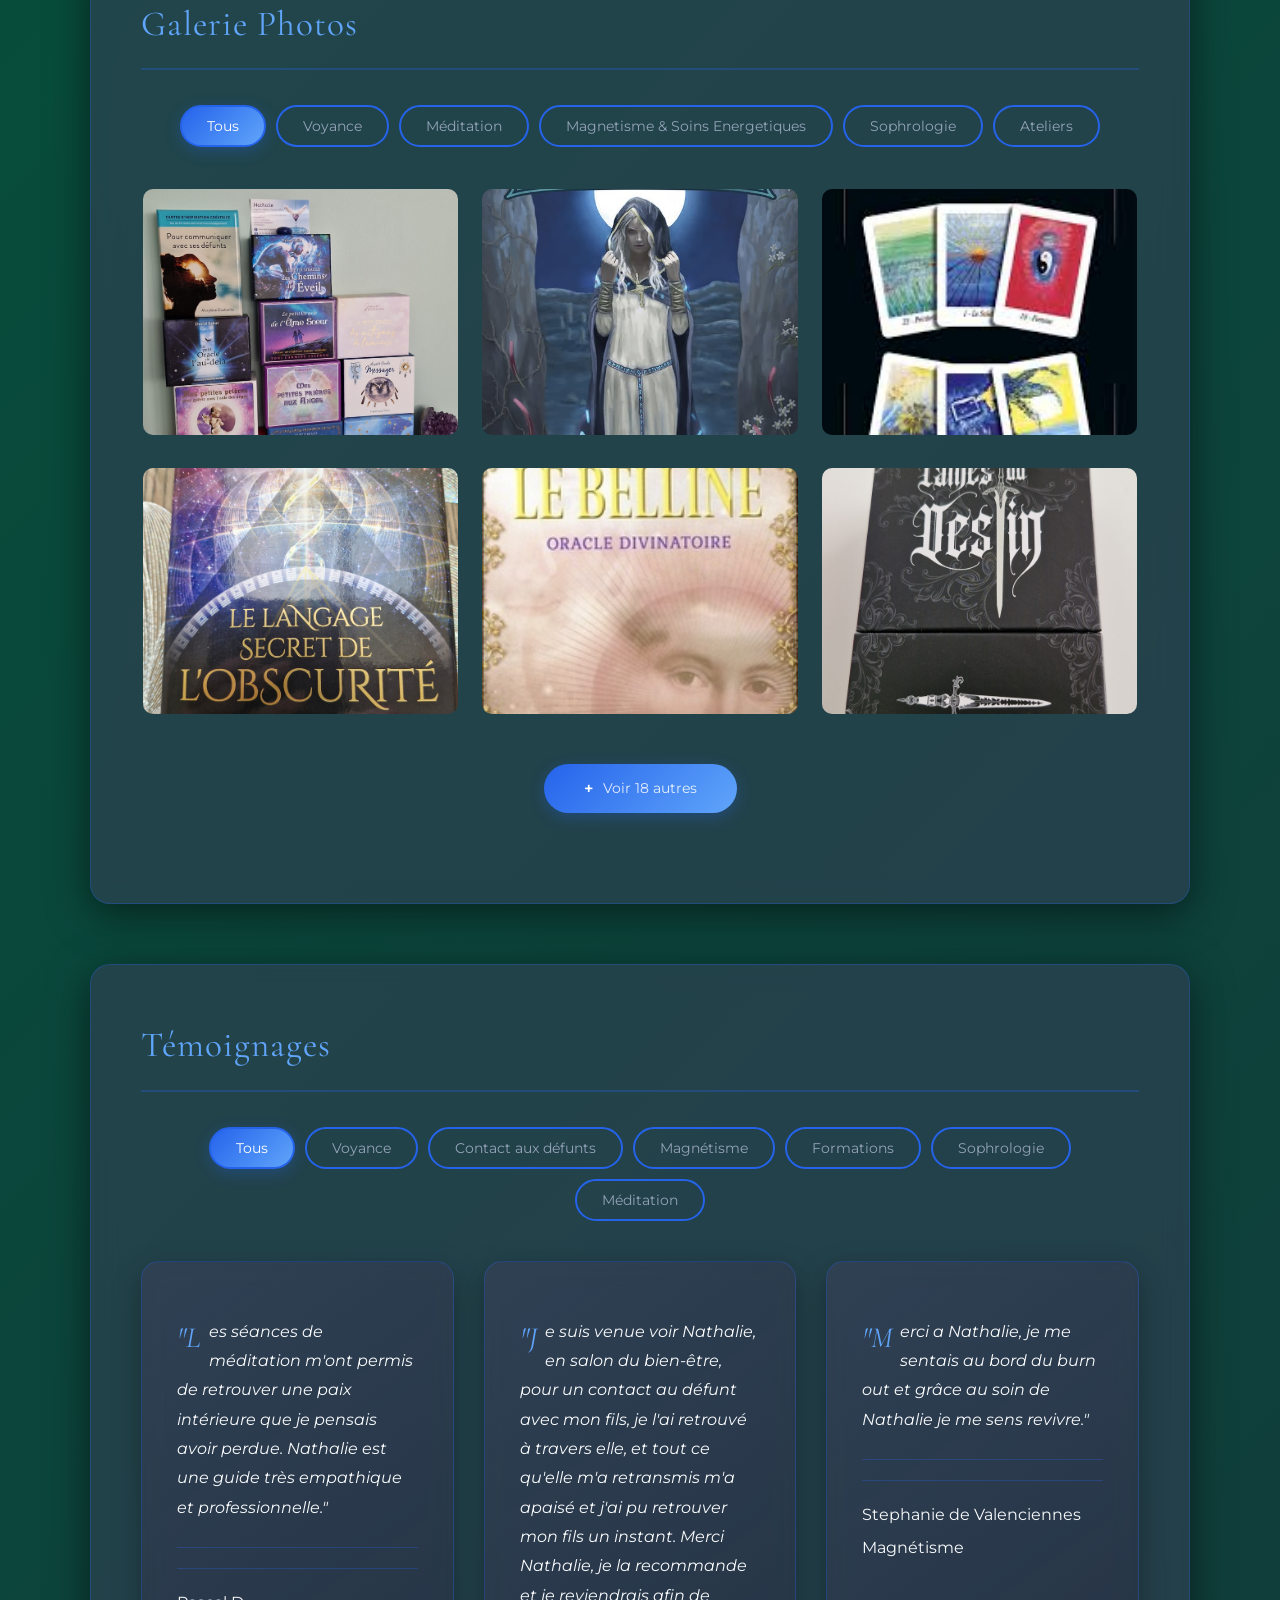
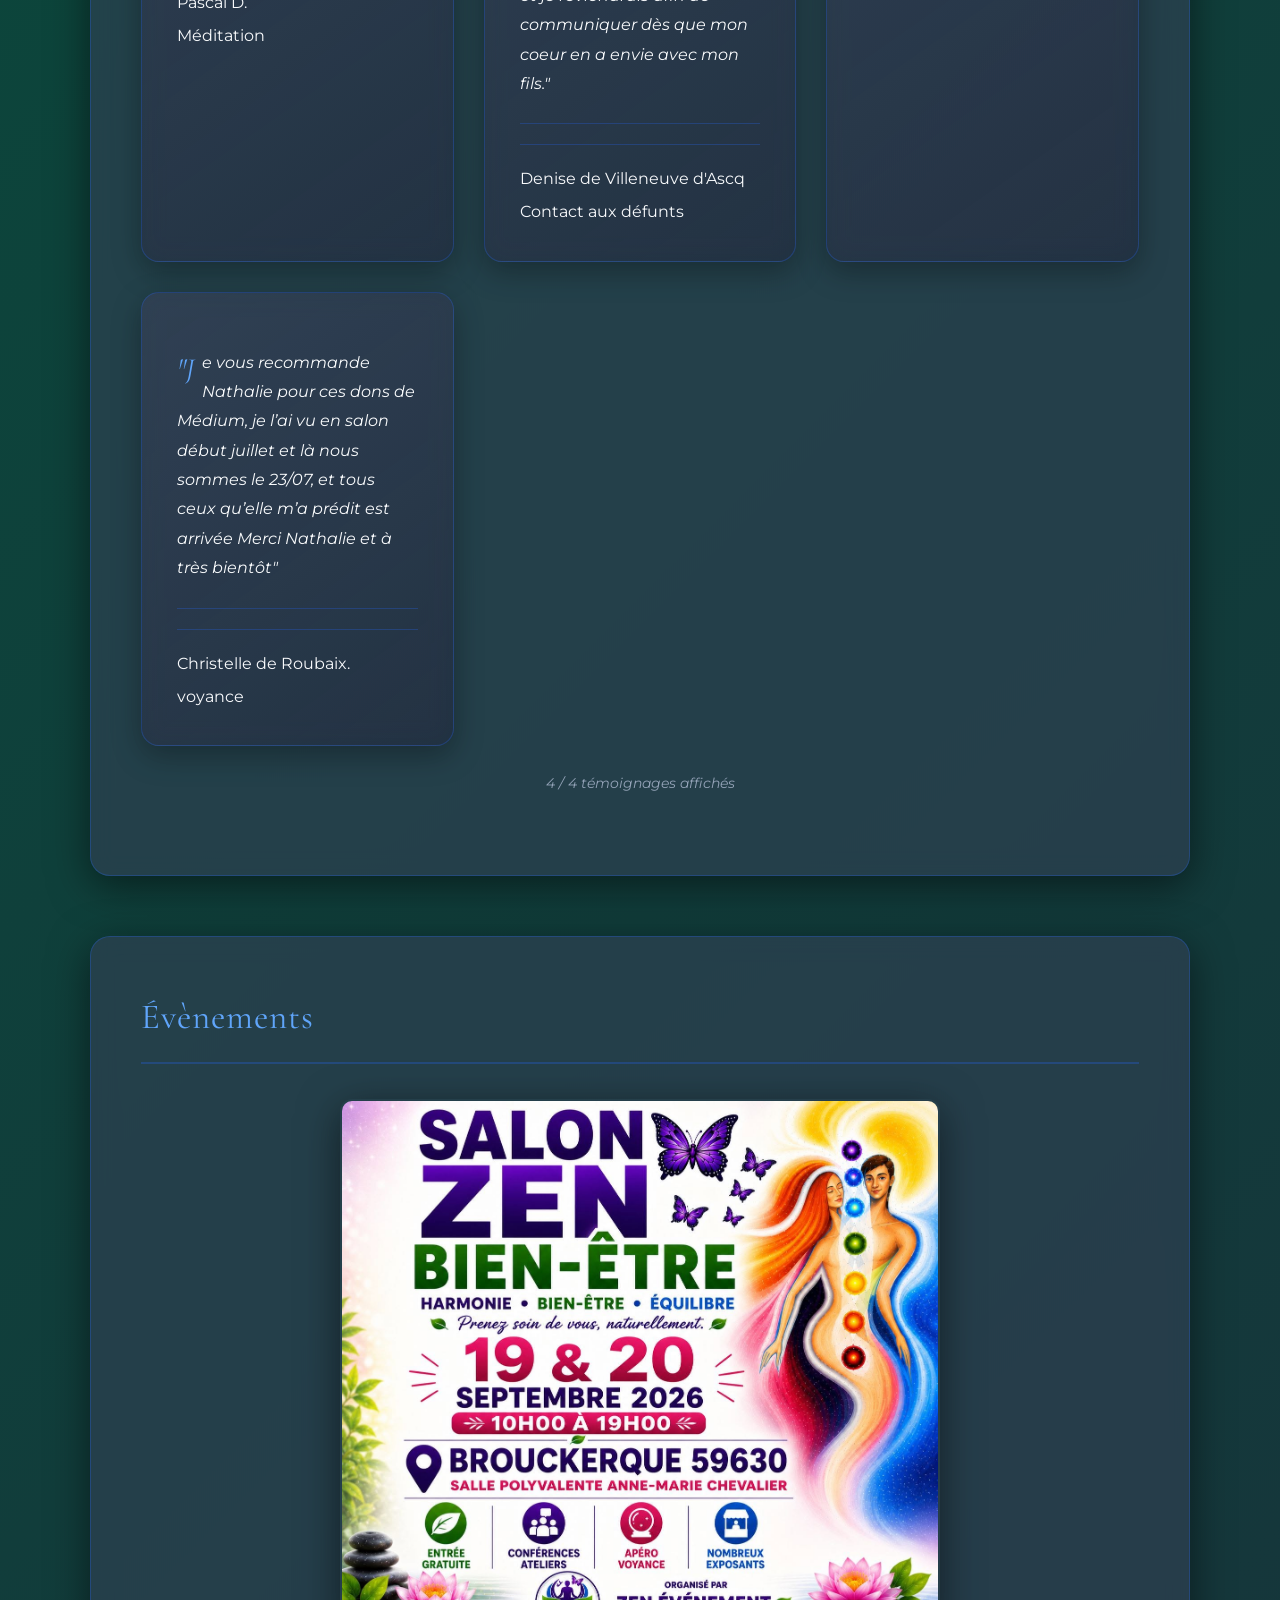
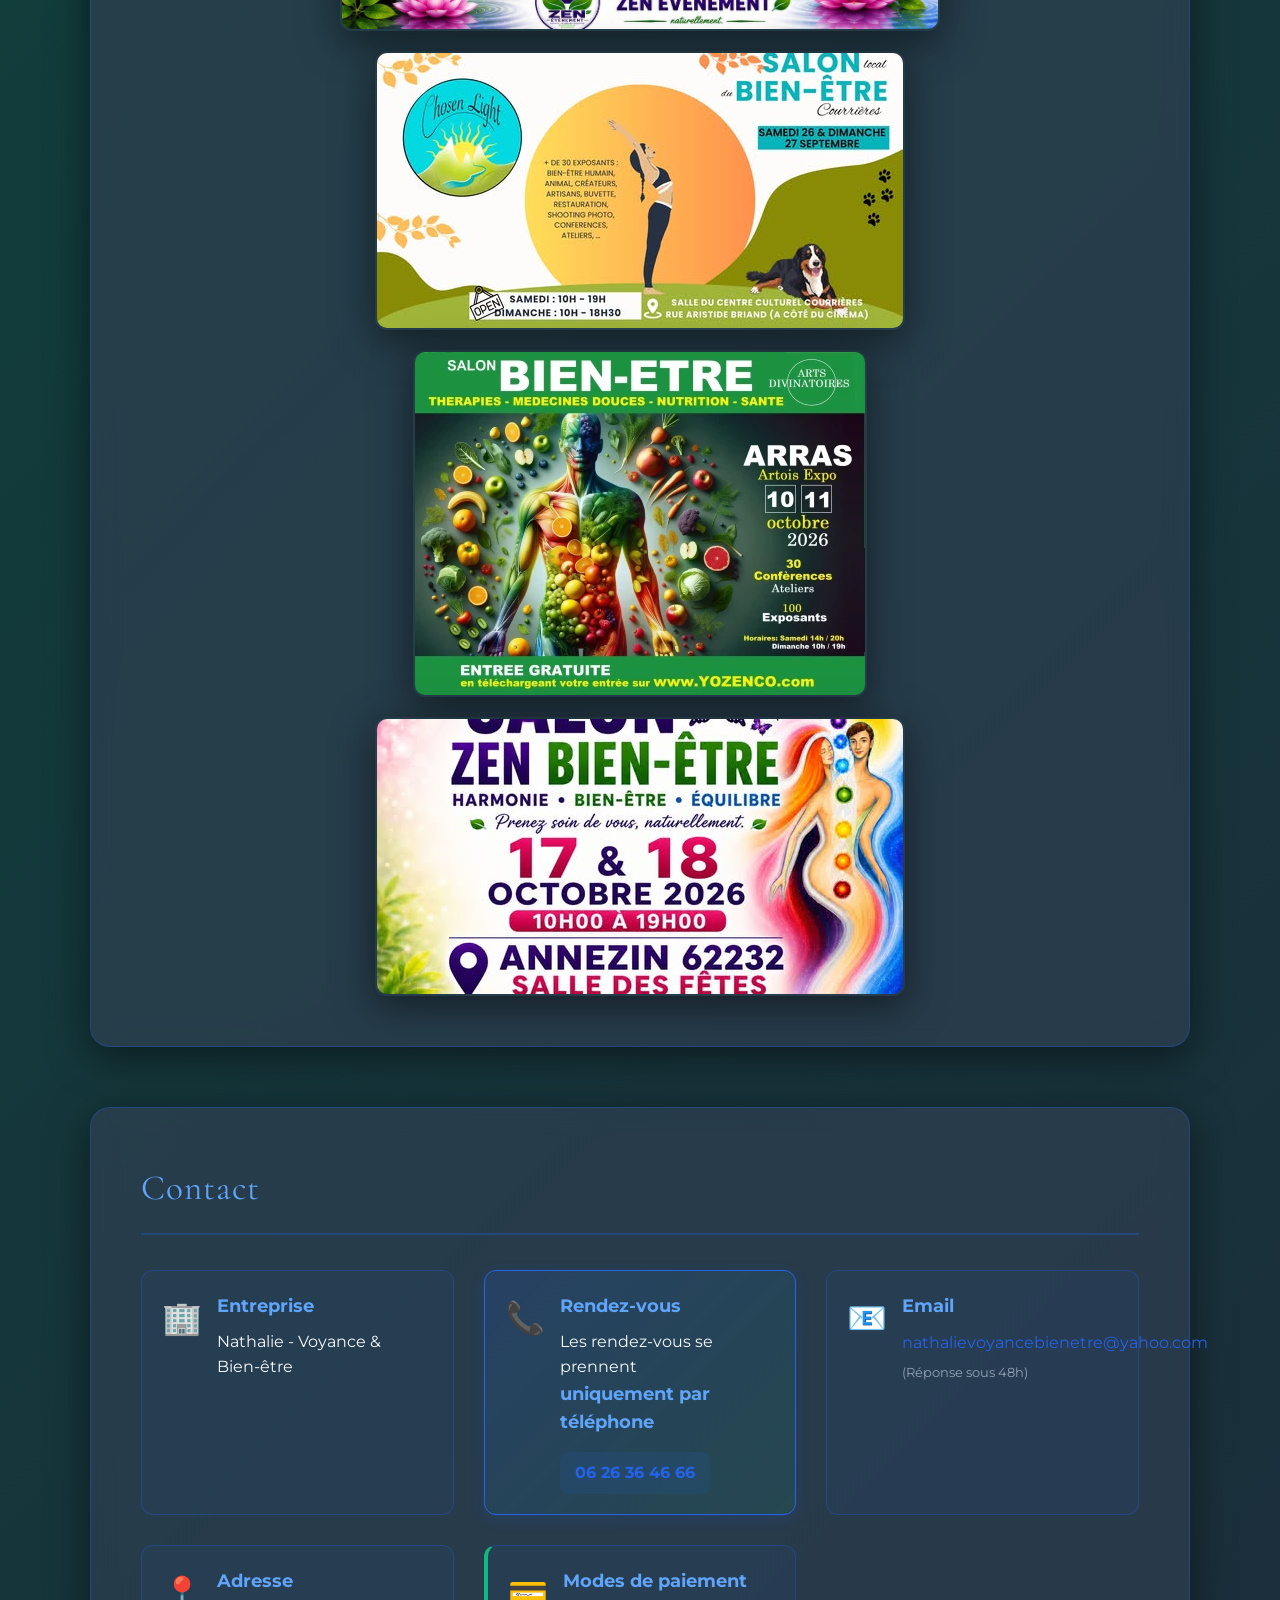
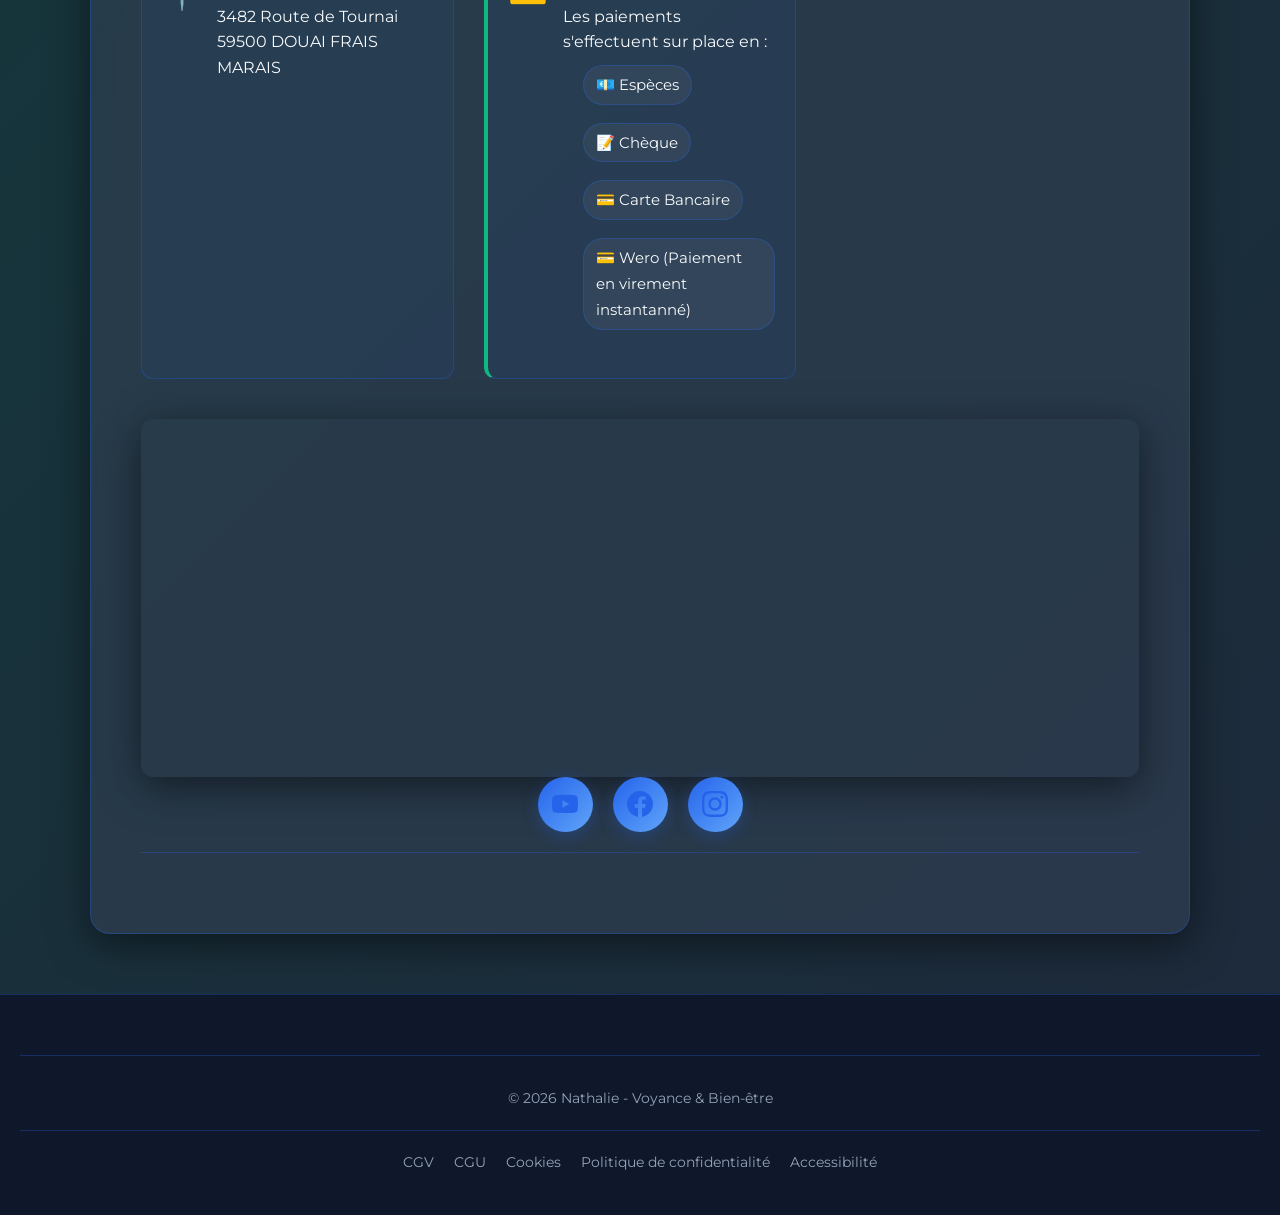
==== commit 63cd1f1c: "Update index.html" ====
--- a/index.html
+++ b/index.html
@@ -23,7 +23,7 @@
 <div id="yt-banner" class="yt-promo-banner"> <!-- A MODIFIER ICI POUR AFFICHER OU CACHER LE BANDEEAU -->
     <a href="https://www.youtube.com/@NathalieVoyanceBienEtre" target="_blank" rel="noopener noreferrer" class="yt-banner-link">
         <span class="yt-icon">▶</span>
-        <span class="yt-banner-text">Retrouvez-moi en direct sur Facebook & Youtube — 2ᵉ mercredi du mois à 18h&nbsp;!</span>
+        <span class="yt-banner-text">Retrouvez-moi en direct sur Facebook & Youtube — 2ᵉ mercredi du mois à 18h30&nbsp;!</span>
     </a>
     <button id="close-yt-banner" class="yt-banner-close" aria-label="Fermer le bandeau">&times;</button>
 </div>
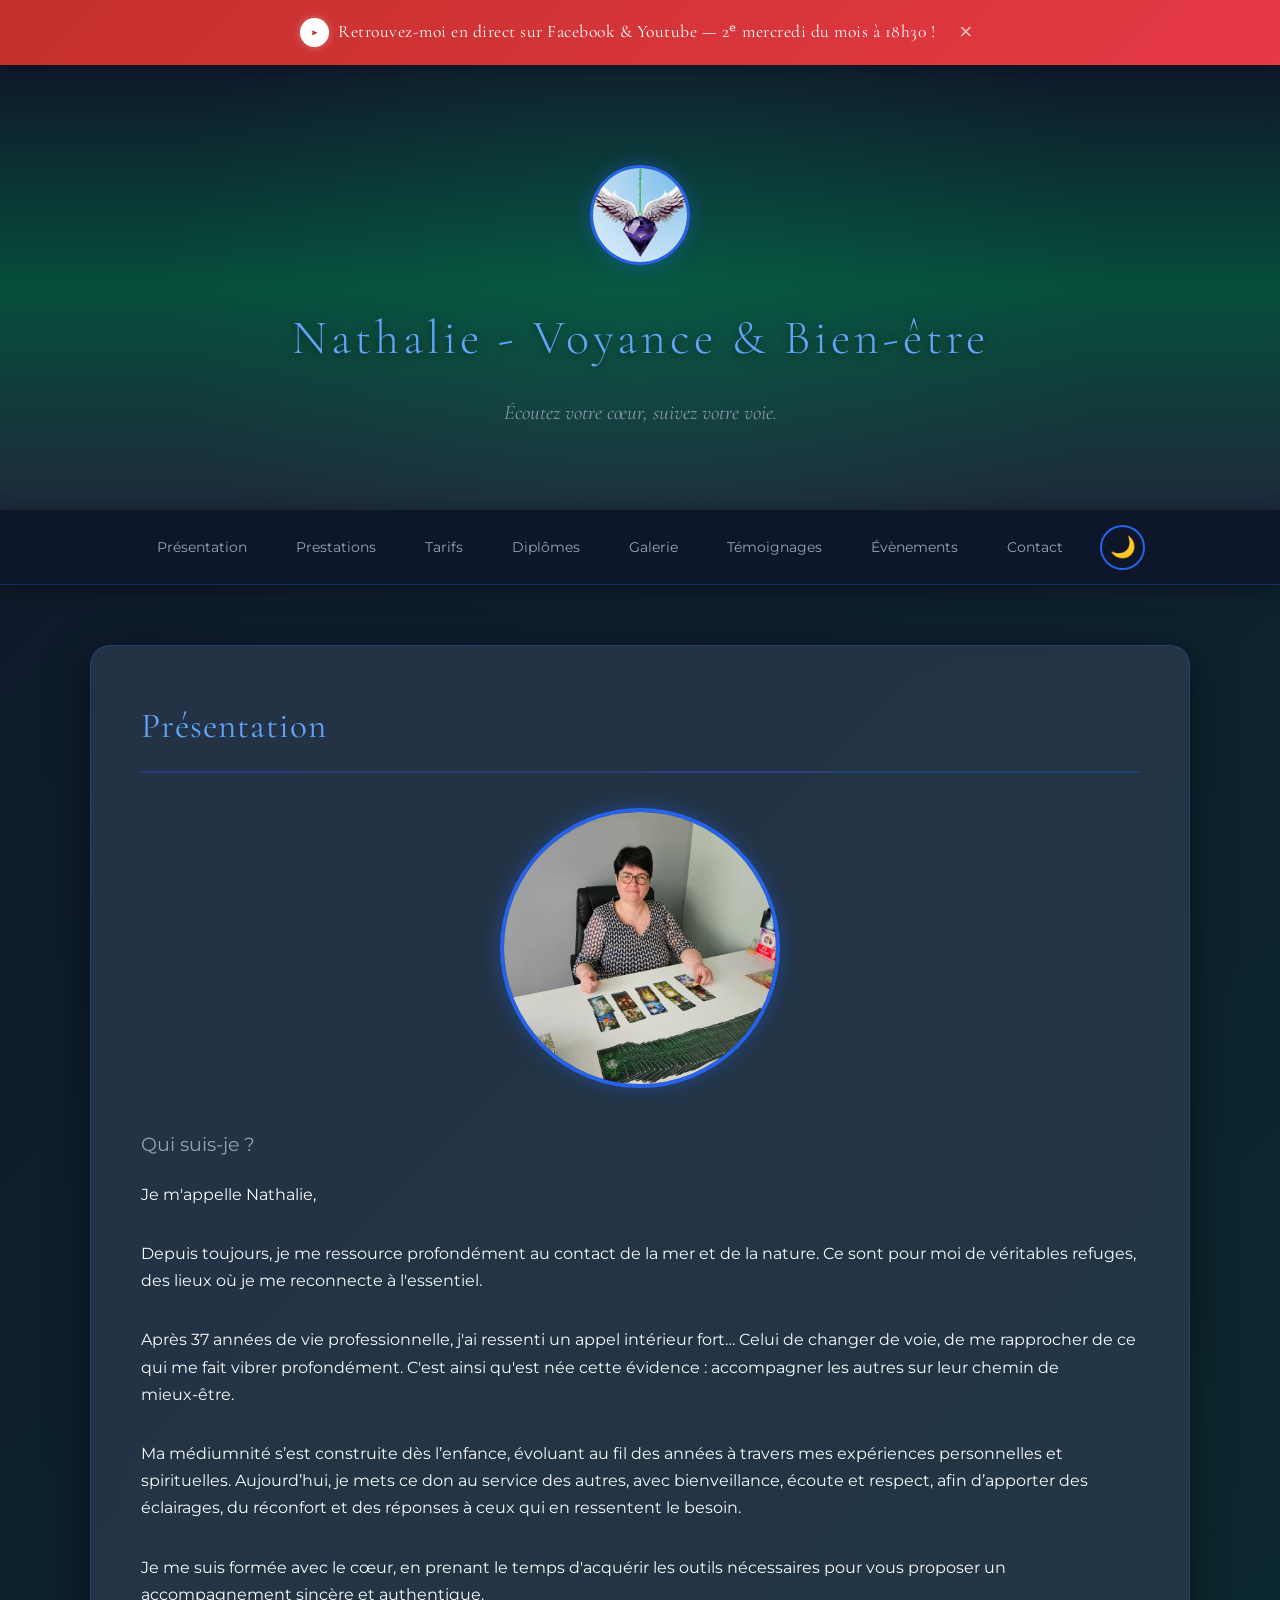
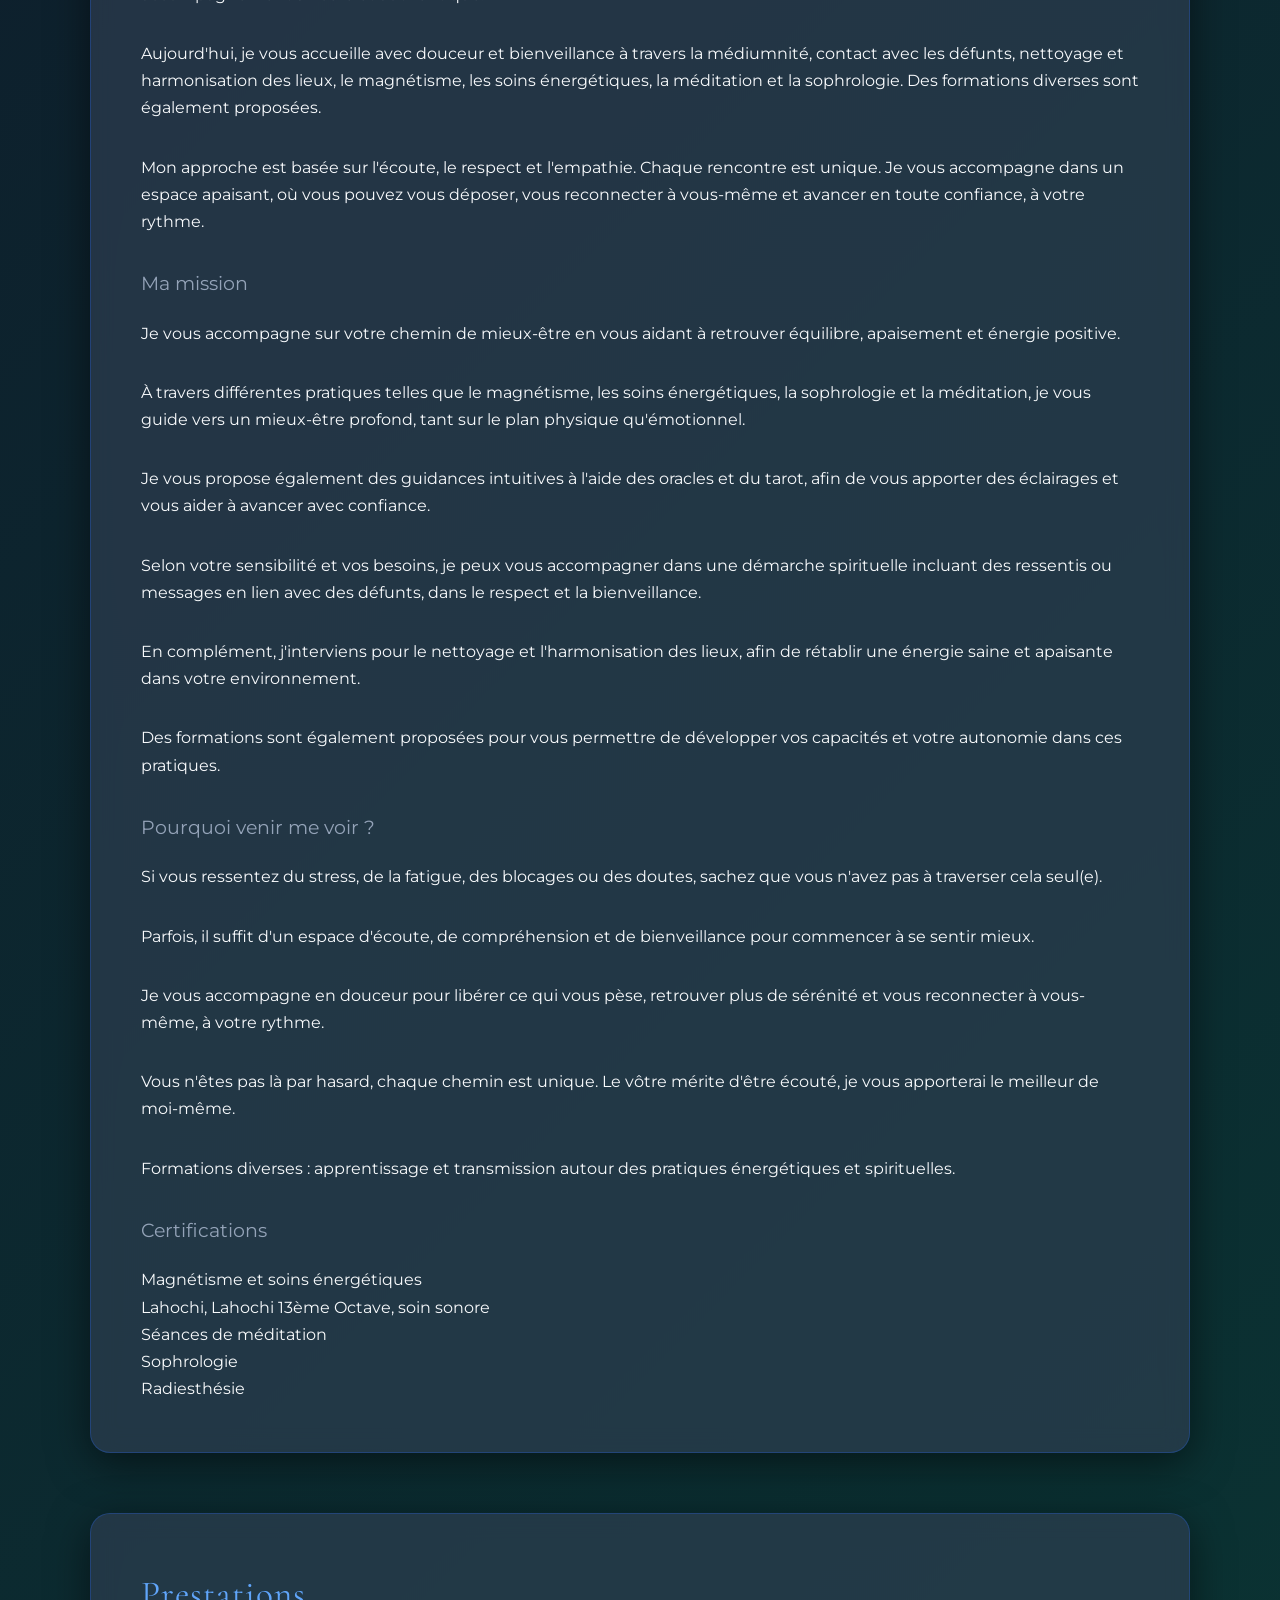
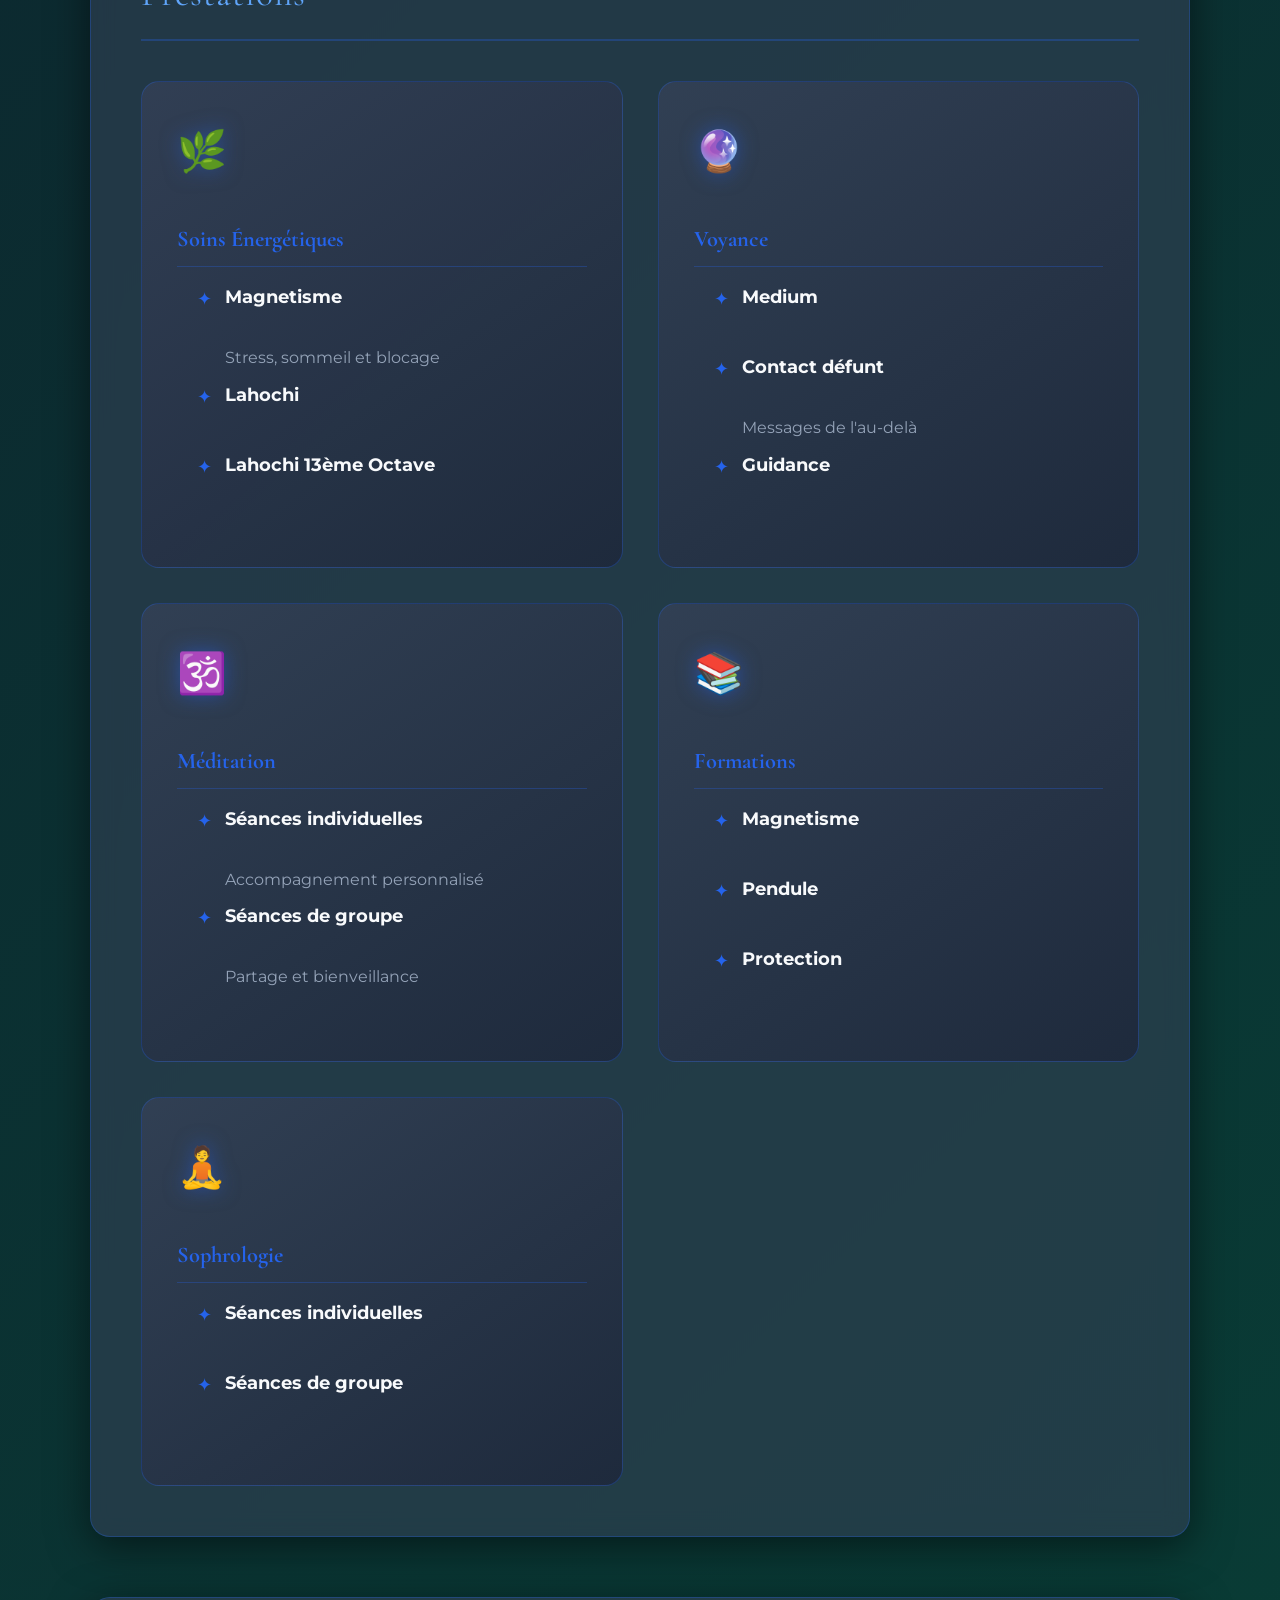
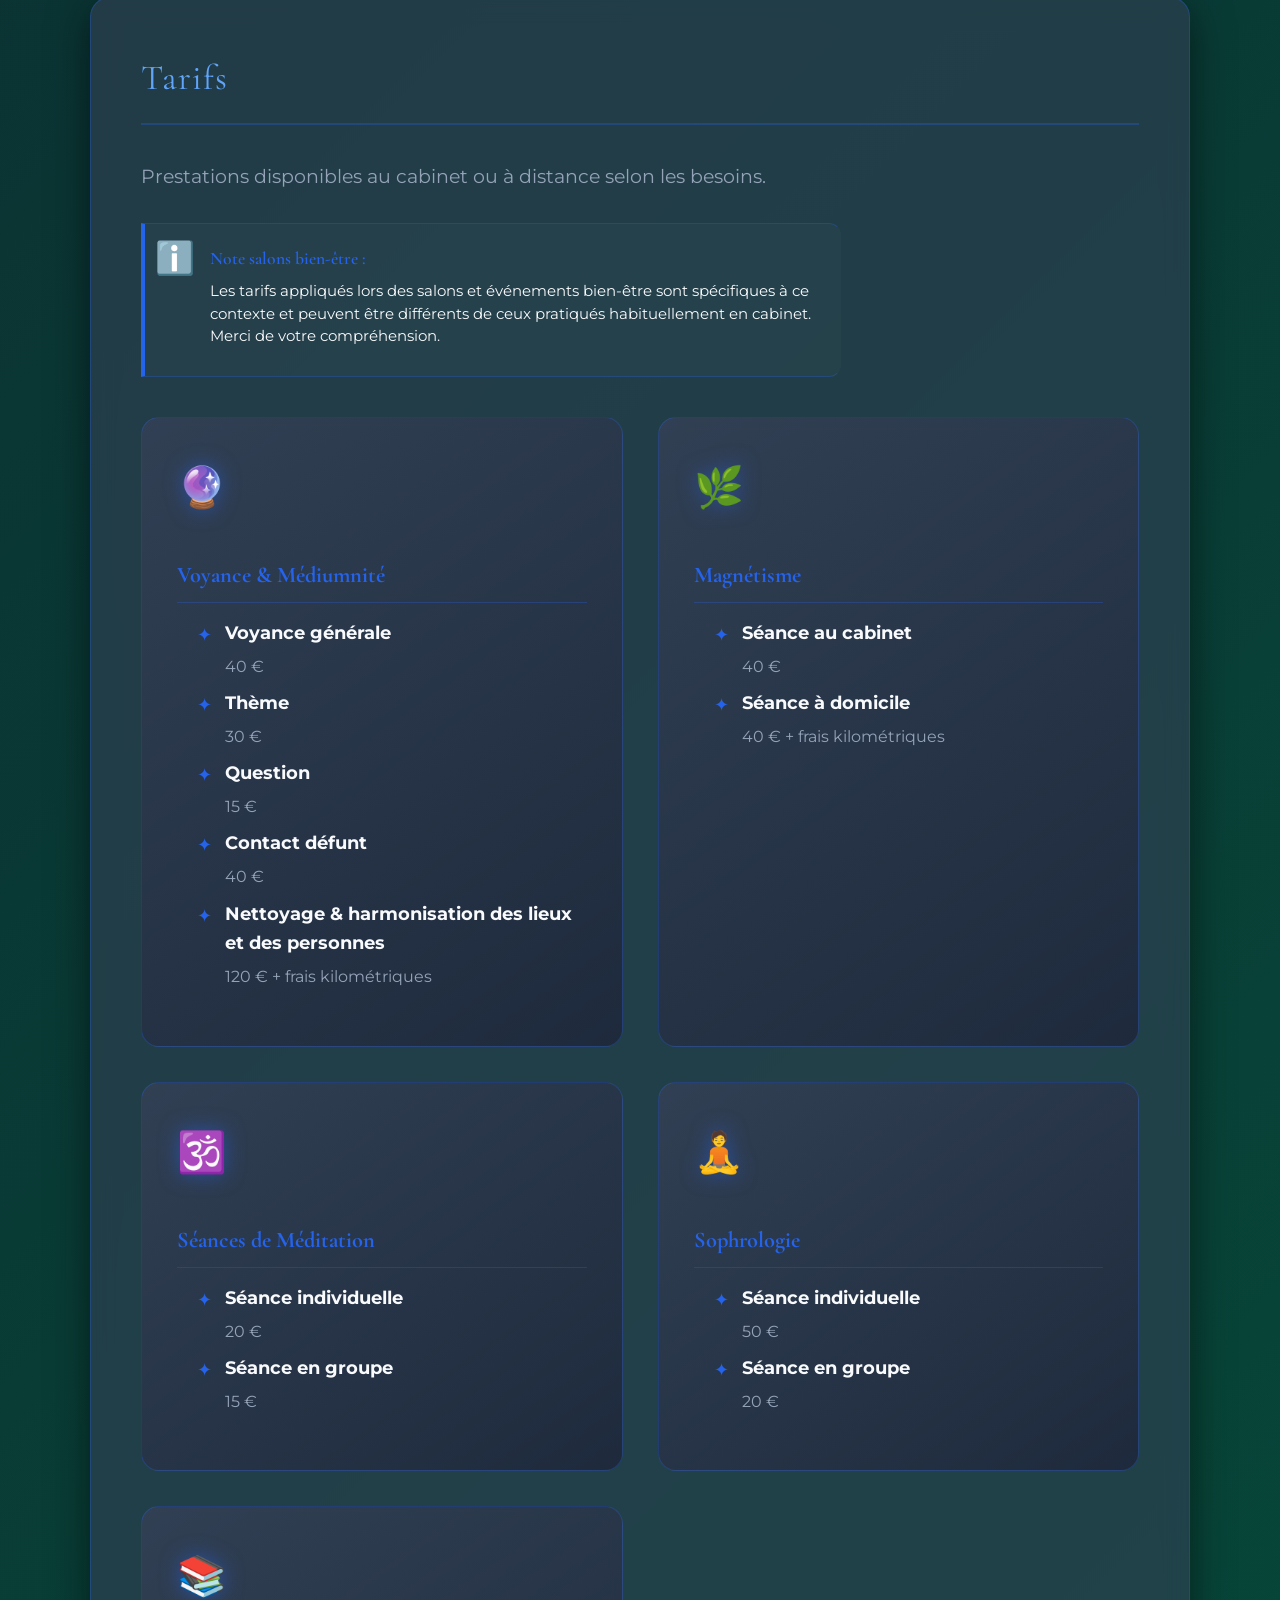
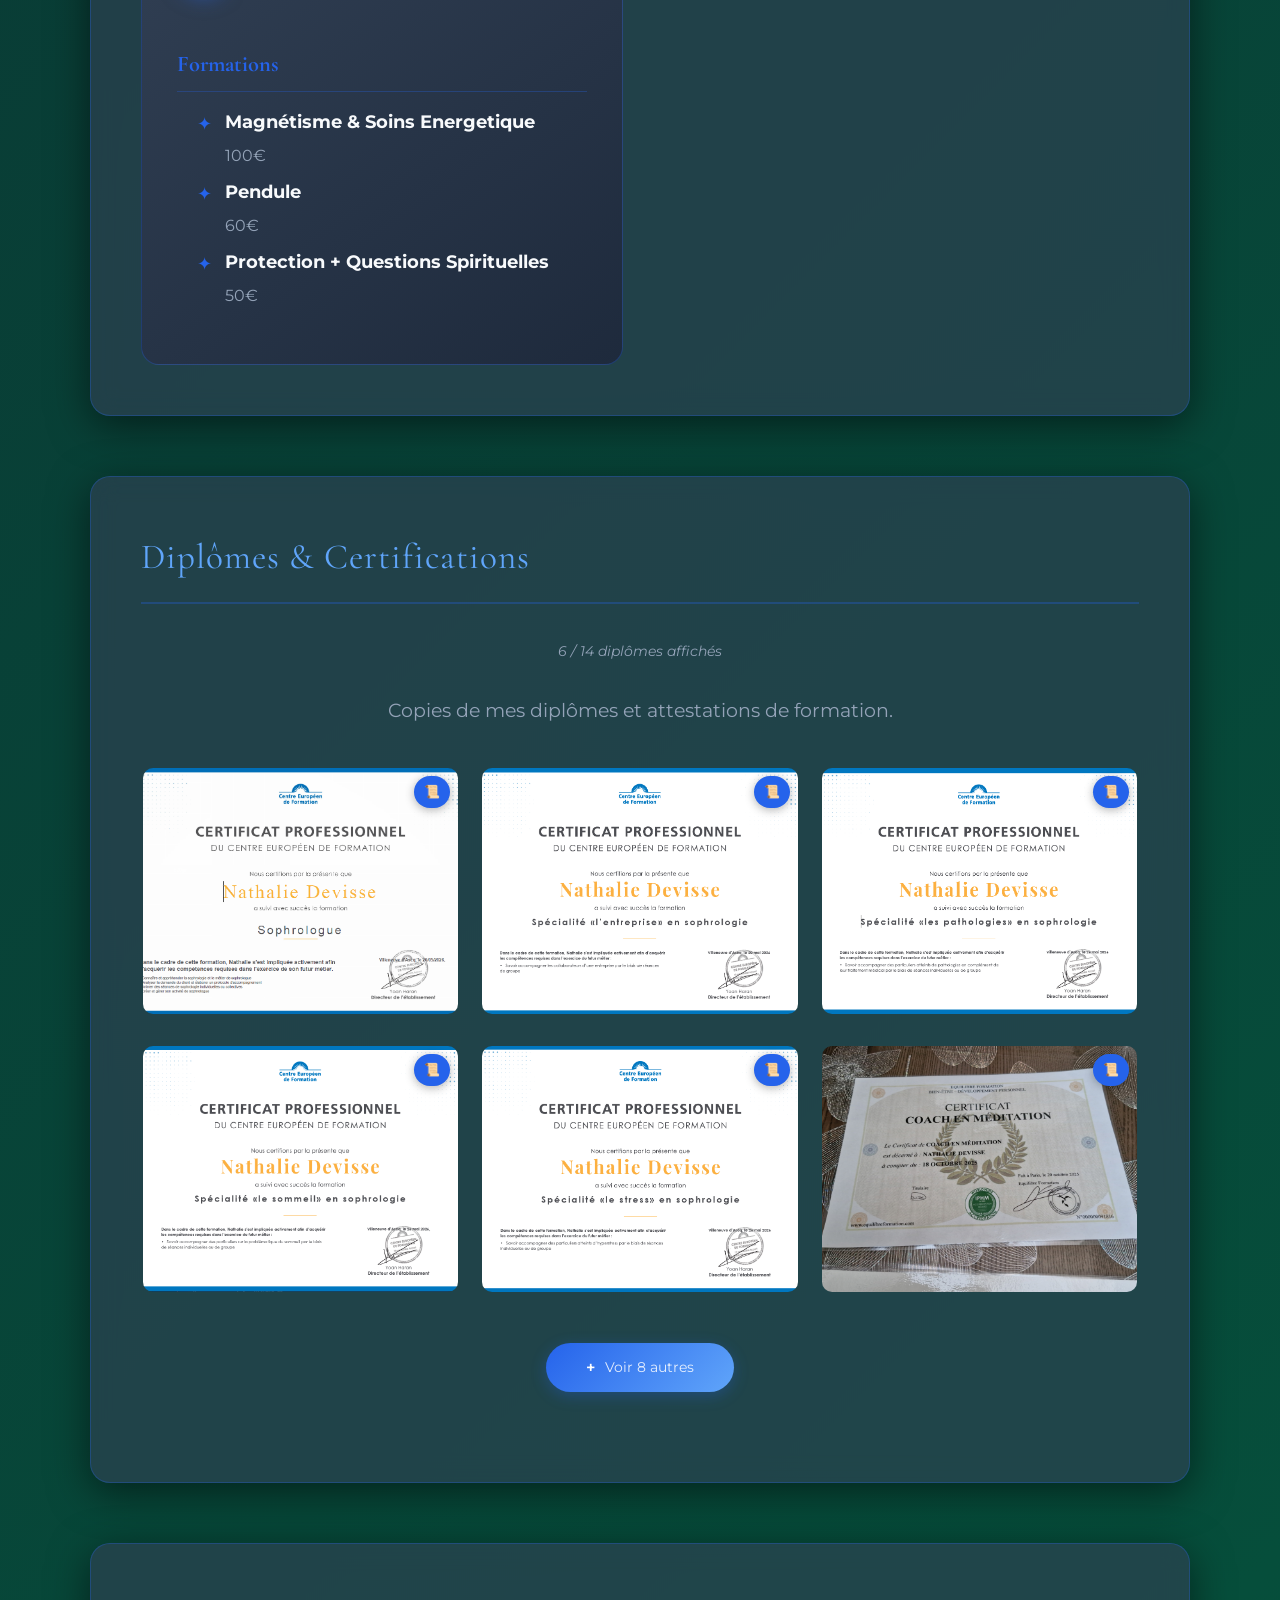
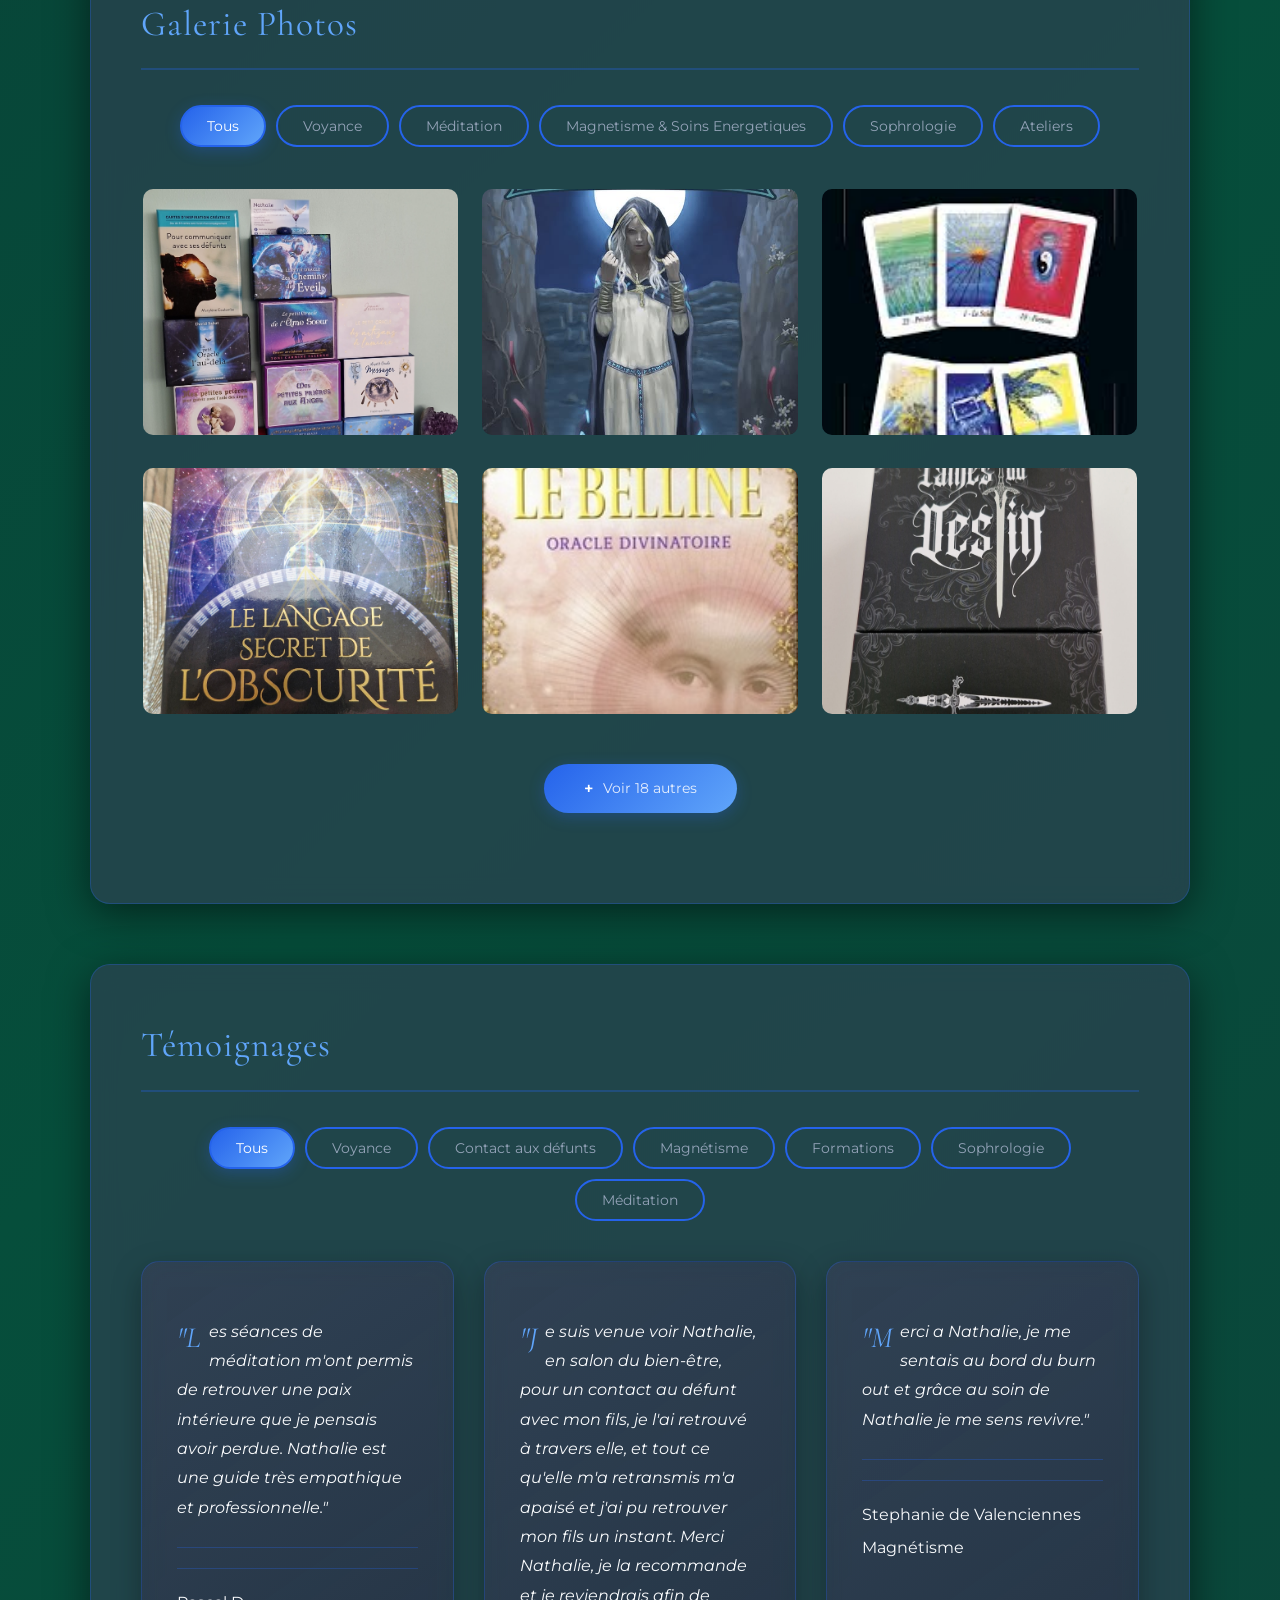
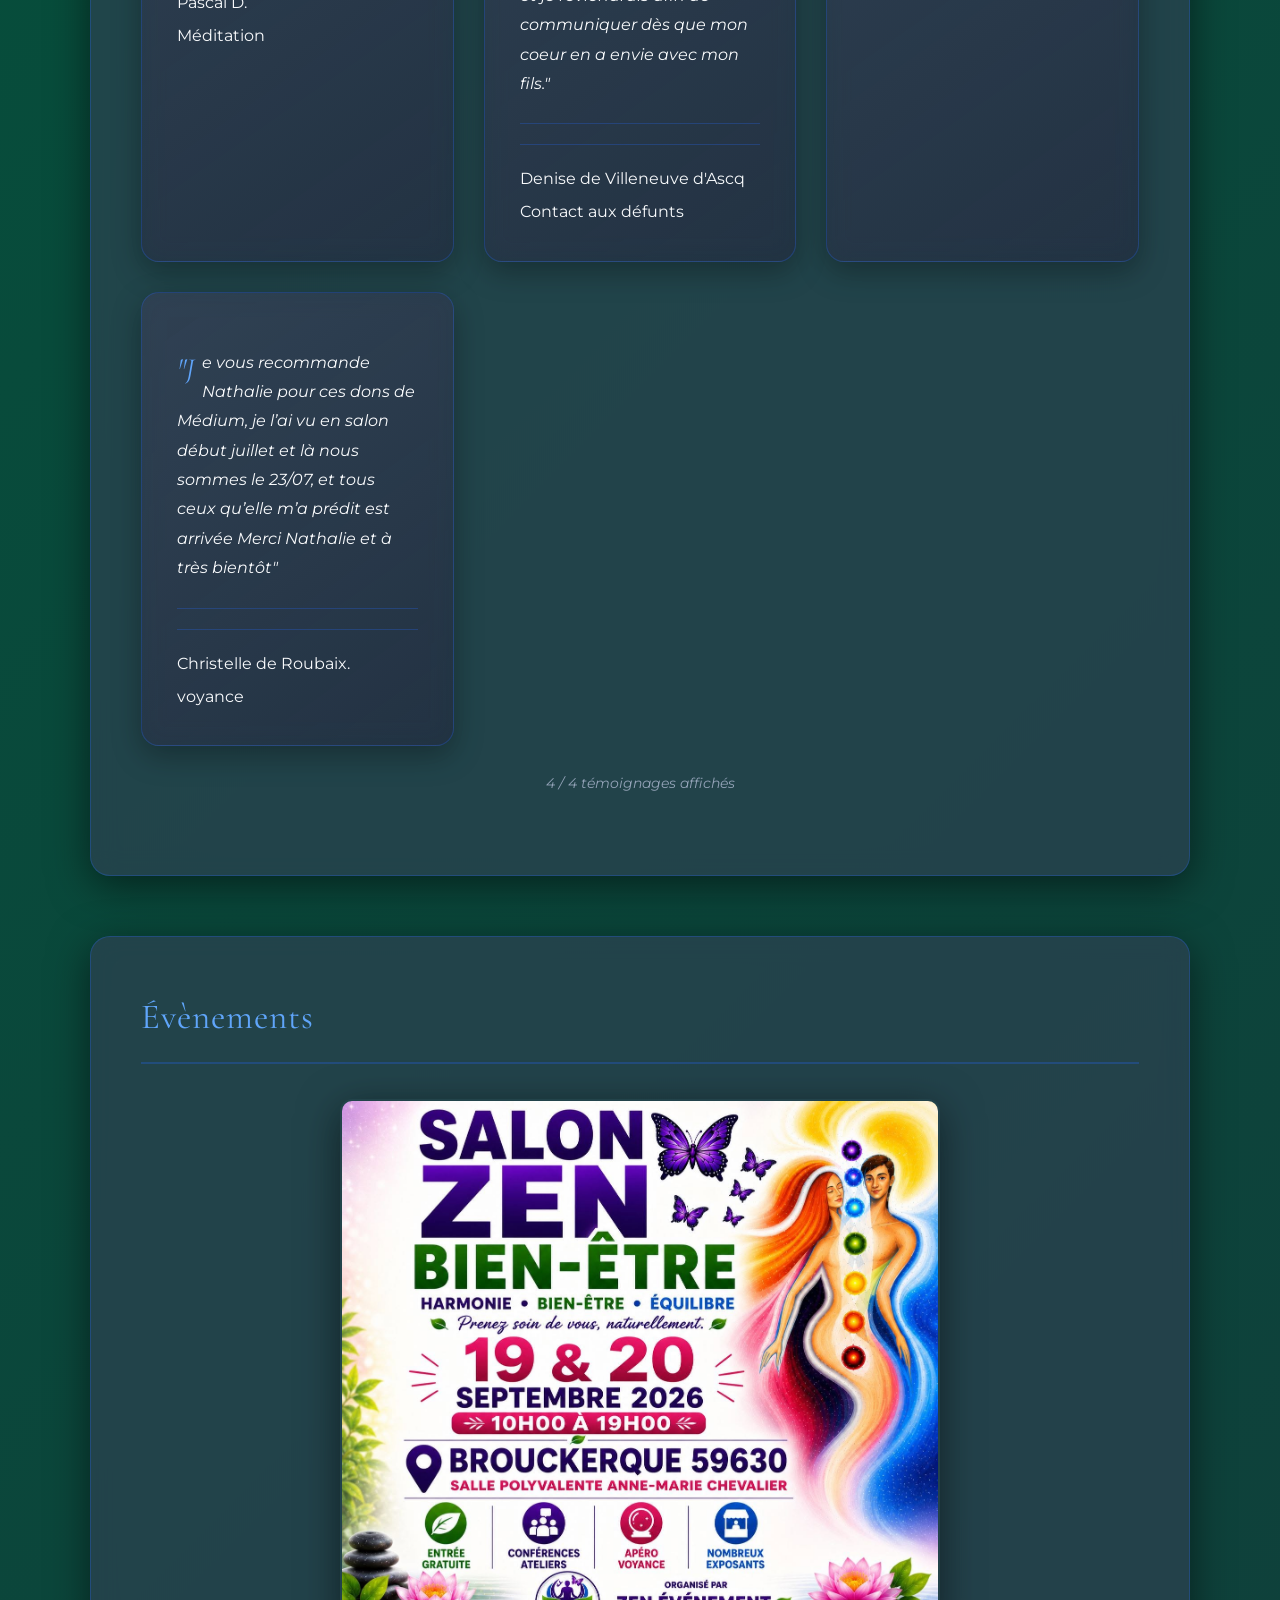
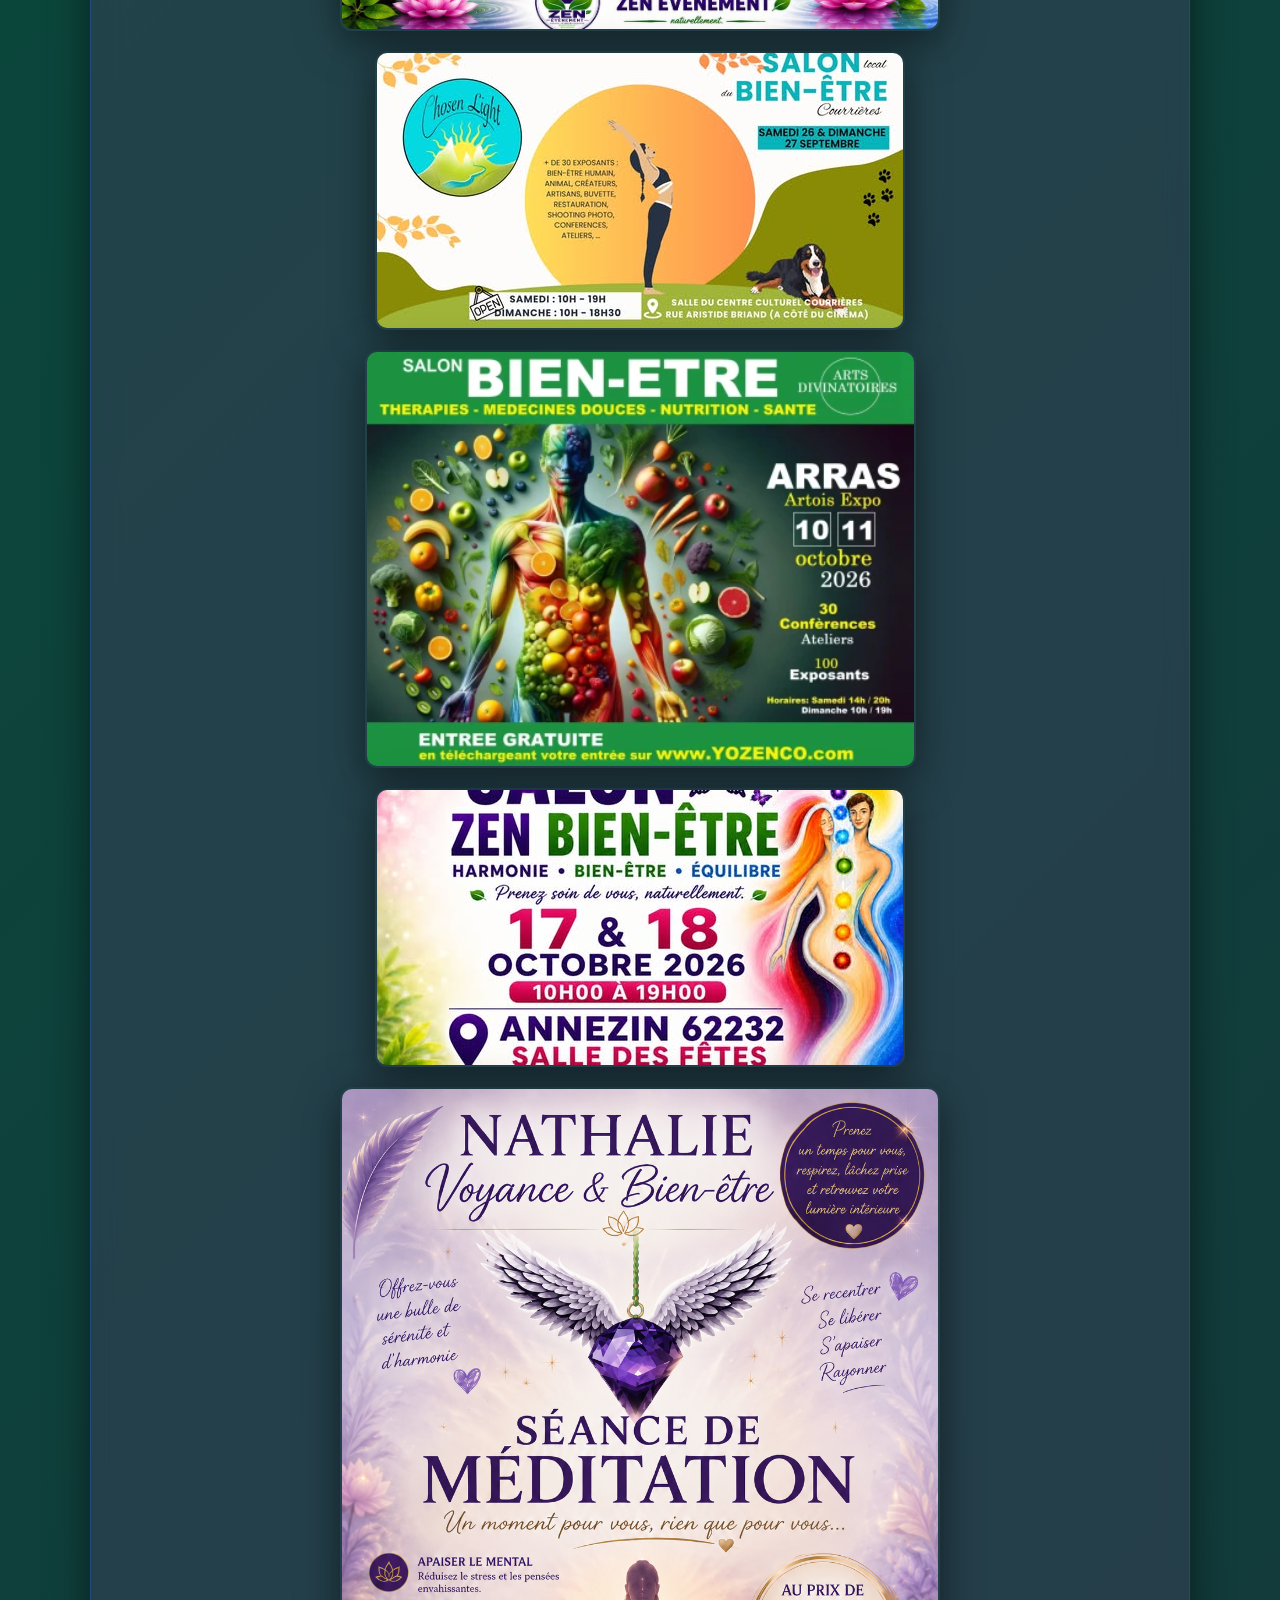
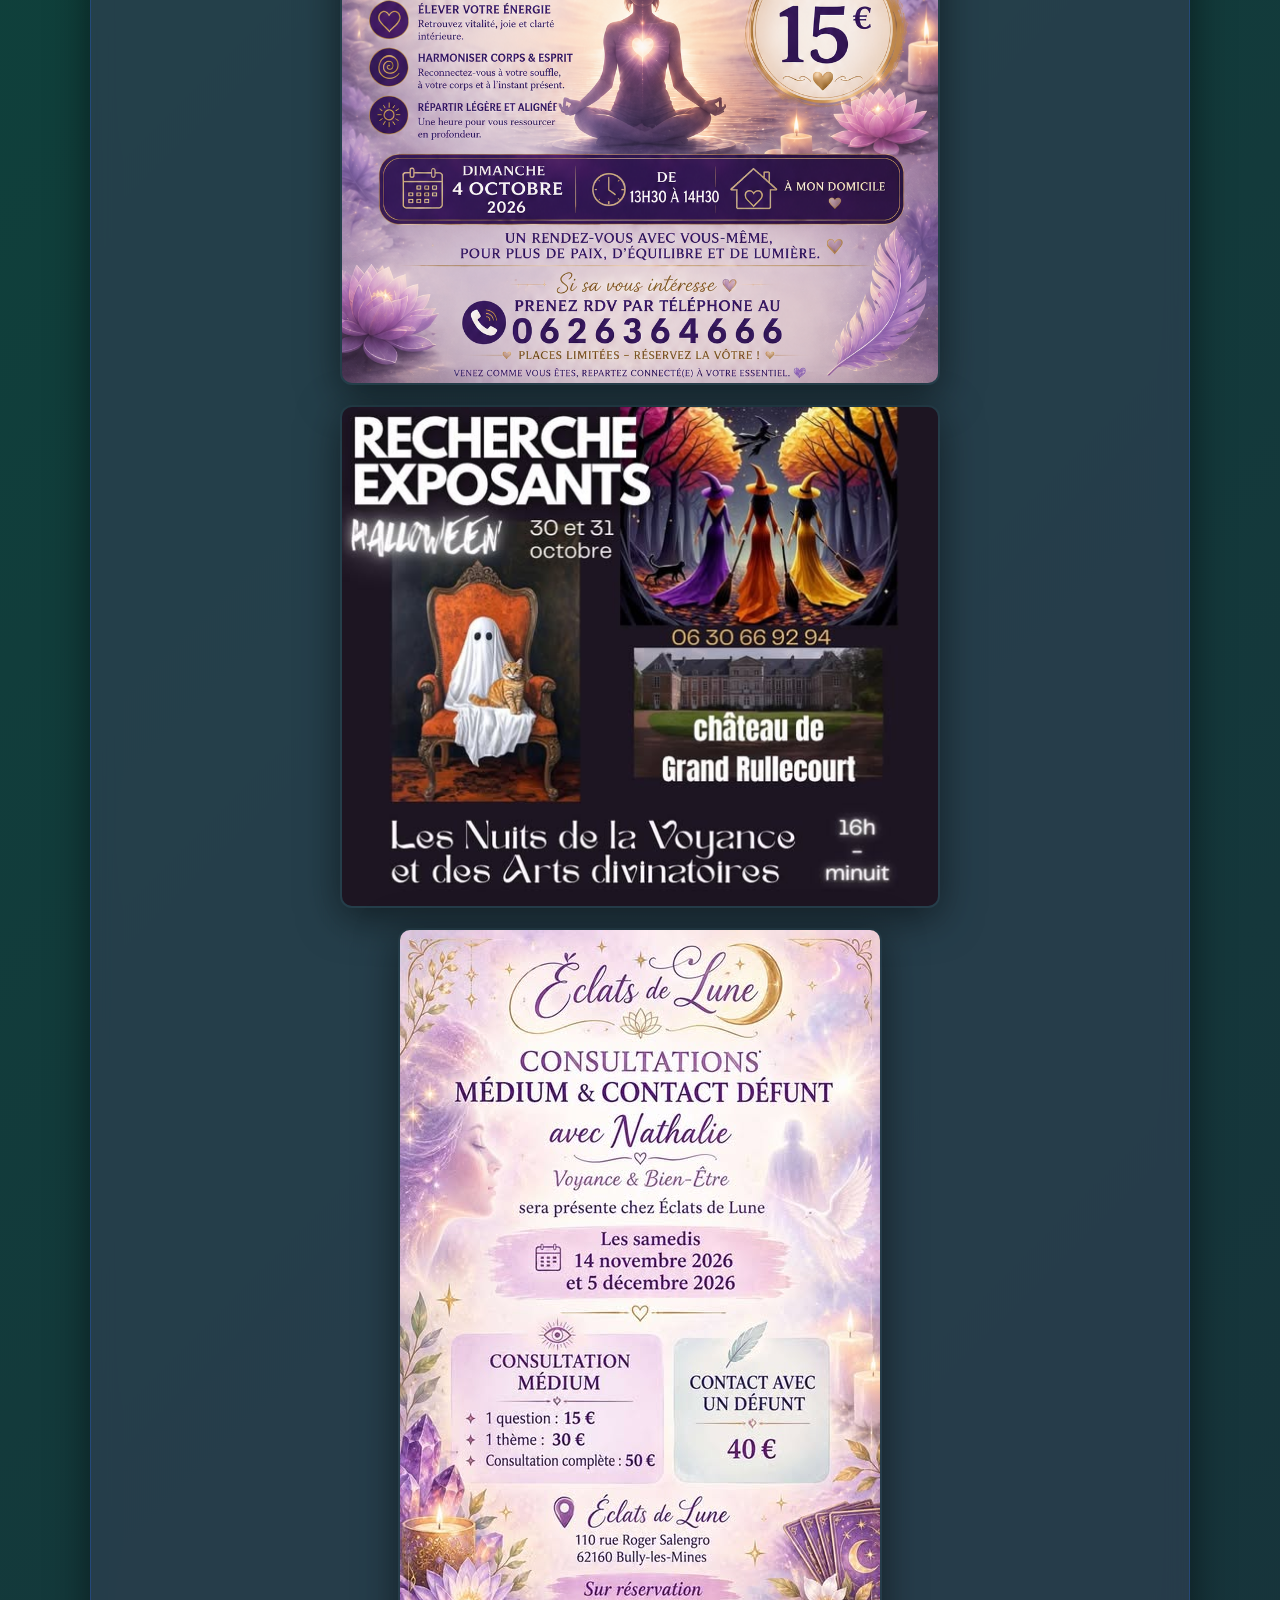
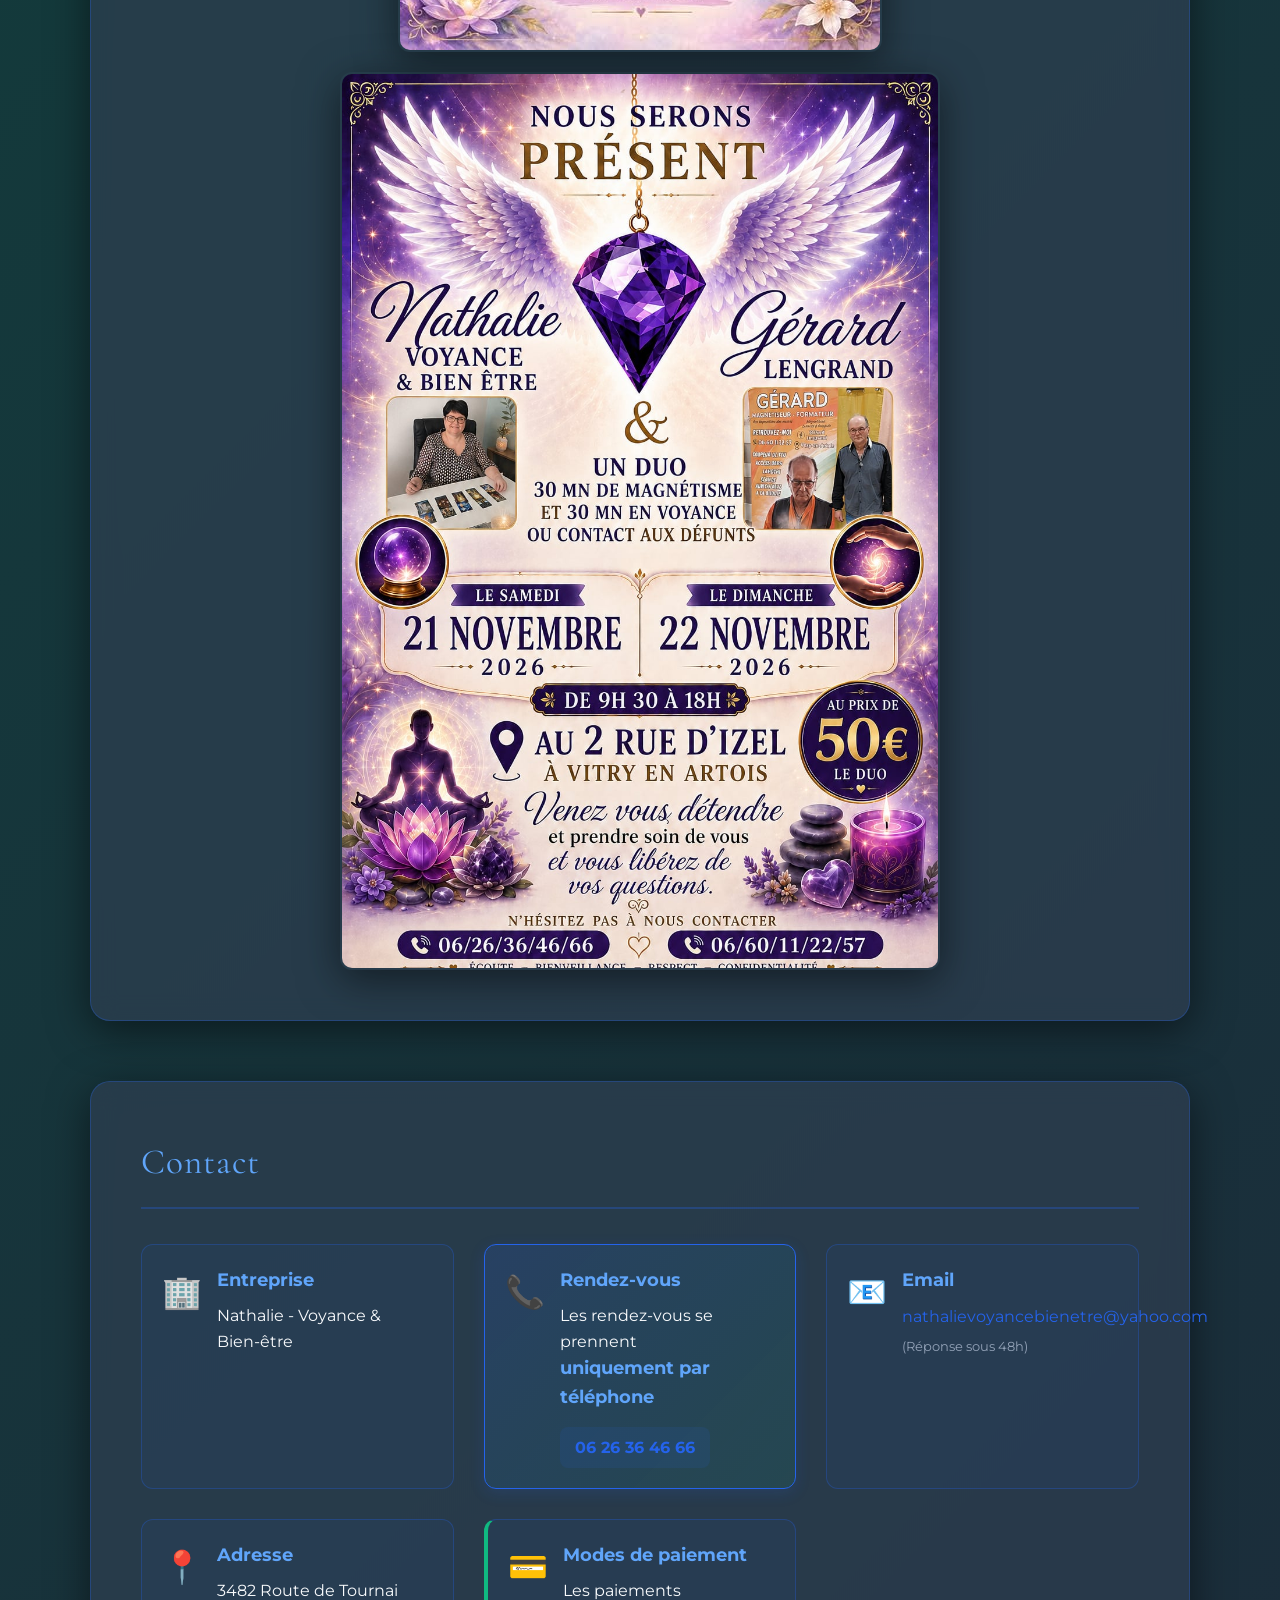
==== commit 8978837f: "Update index.html" ====
--- a/index.html
+++ b/index.html
@@ -278,7 +278,7 @@
 
                     <ul class="service-list">
                         <li><strong>Magnétisme & Soins Energetique</strong> 100€ </li>
-                        <li><strong>Pendule</strong> 70€</li>
+                        <li><strong>Pendule</strong> 60€</li>
                         <li><strong>Protection + Questions Spirituelles </strong> 50€</li>
                     </ul>
 
